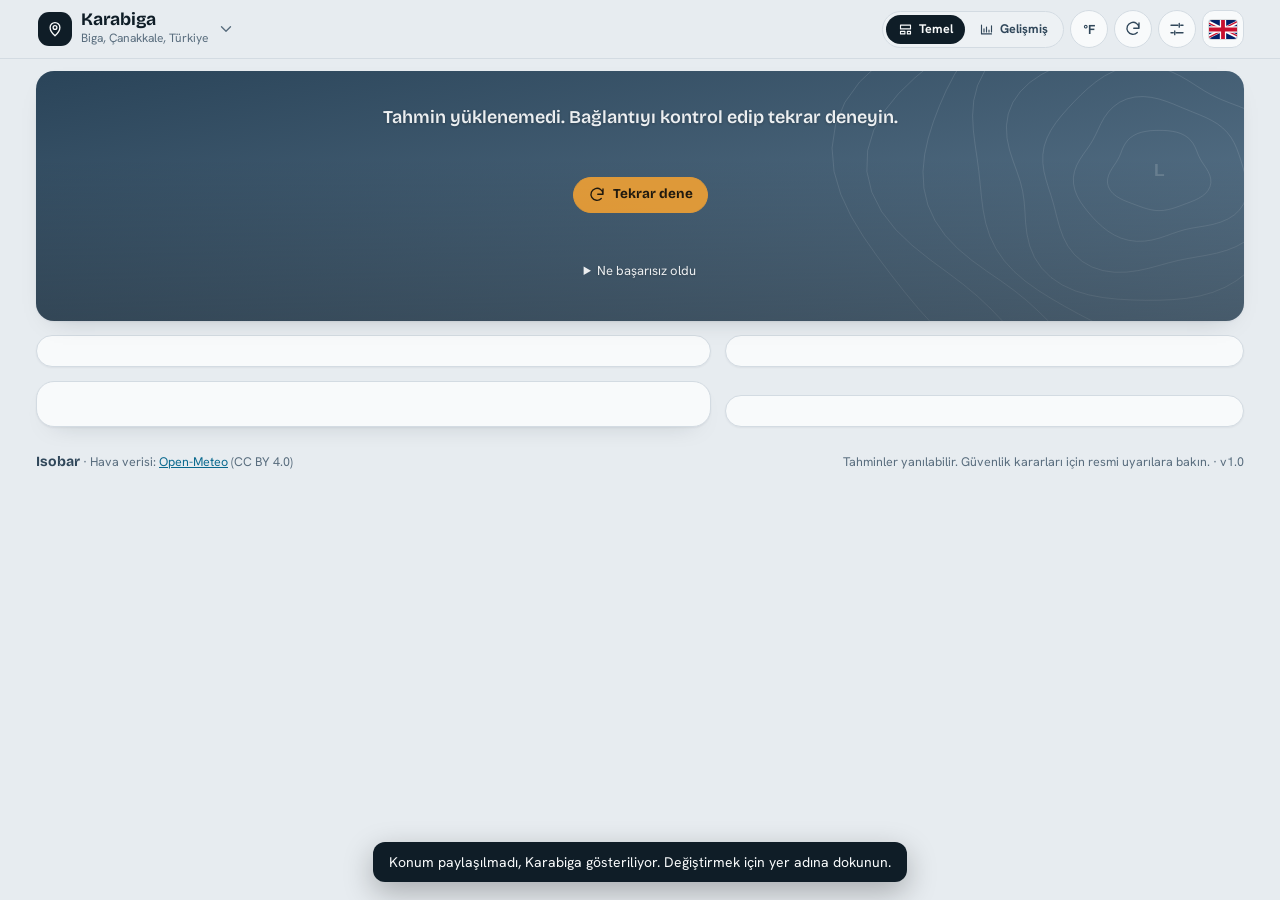
==== index.html @ d66e0f2c "Add a 3-hourly forecast strip under the map's time bar One column per map time step for the chosen p" ====
<!doctype html>
<html lang="tr">
<head>
<meta charset="utf-8">
<meta name="viewport" content="width=device-width, initial-scale=1, viewport-fit=cover">
<title>Isobar Weather</title>
<meta name="description" content="15-day forecasts with hourly and 3-hourly detail, an advanced map, model comparison and ensemble spread. Free data sources with automatic fallbacks.">
<meta name="theme-color" content="#e7ecf0" media="(prefers-color-scheme: light)">
<meta name="theme-color" content="#090f15" media="(prefers-color-scheme: dark)">
<meta name="color-scheme" content="light dark">
<meta name="mobile-web-app-capable" content="yes">
<meta name="apple-mobile-web-app-capable" content="yes">
<meta name="apple-mobile-web-app-status-bar-style" content="default">
<meta name="apple-mobile-web-app-title" content="Isobar">
<meta name="format-detection" content="telephone=no">
<link rel="icon" id="favicon" href="data:image/svg+xml,%3Csvg xmlns='http://www.w3.org/2000/svg' viewBox='0 0 64 64'%3E%3Crect width='64' height='64' rx='14' fill='%230f1d27'/%3E%3Cg fill='none' stroke='%23f0a033' stroke-width='3.2' stroke-linecap='round'%3E%3Cpath d='M14 40c4-12 14-18 24-16s14 10 12 18'/%3E%3Cpath d='M22 42c3-7 9-10 15-9s8 6 7 11'/%3E%3C/g%3E%3Ccircle cx='38' cy='40' r='3.4' fill='%23ffffff'/%3E%3C/svg%3E">
<link rel="apple-touch-icon" id="touchIcon">
<link rel="preconnect" href="https://api.open-meteo.com" crossorigin>
<link rel="preconnect" href="https://fonts.googleapis.com">
<link rel="preconnect" href="https://fonts.gstatic.com" crossorigin>
<link rel="stylesheet" href="https://fonts.googleapis.com/css2?family=Bricolage+Grotesque:opsz,wght@12..96,300..800&family=Hanken+Grotesk:wght@400..700&display=swap">
<style>
/* Isobar — layout: sticky instrument bar; condition-driven sky hero; instrument cards in a responsive grid (1 col phone, 2 cols from 980px). */
:root{
  --font-display:"Bricolage Grotesque","Avenir Next","Segoe UI Variable Display","Segoe UI",system-ui,sans-serif;
  --font-body:"Hanken Grotesk","Segoe UI",system-ui,-apple-system,"Helvetica Neue",Roboto,Arial,sans-serif;
  --font-mono:ui-monospace,"SF Mono","Cascadia Mono","Roboto Mono",Menlo,Consolas,monospace;

  --bg:#e7ecf0; --bar:rgba(231,236,240,.88); --surface:#f8fafb; --surface-2:#edf1f4; --surface-3:#e1e8ed;
  --line:#d3dbe2; --line-2:#bccad4;
  --text:#0f1d27; --text-2:#30475a; --muted:#596d7e;
  --accent:#9c5800; --accent-fill:#f0a033; --accent-ink:#1d1305; --accent-soft:rgba(240,160,51,.17);
  --link:#0b6a8f;
  --ok:#2b8a4b; --warn:#a8670c; --bad:#c23b2b; --severe:#8b2a74; --info:#0b6a8f;
  --night:rgba(40,60,95,.075); --grid:rgba(15,29,39,.075); --grid-2:rgba(15,29,39,.2);
  --c-temp:#e0552d; --c-feels:#b0701c; --c-dew:#1c8a6c; --c-rain:#2b7fd0; --c-snow:#7e9fd1; --c-pop:#5864cf;
  --c-wind:#0f8579; --c-gust:#b4458b; --c-press:#6a4fb3; --c-cloud:#7a8a9a; --c-rh:#2a8fa0; --c-uv:#8f4fb5;
  --c-sun:#d79a00; --c-cape:#c2582d; --c-li:#4a5bb8;
  --m1:#d64f2a; --m2:#2b7fd0; --m3:#2b8a4b; --m4:#8f4fb5; --m5:#b07d10; --m6:#0f8579; --m7:#c2416a; --m8:#596d7e;
  --shadow:0 1px 2px rgba(15,29,39,.05),0 10px 26px -18px rgba(15,29,39,.35);
  --radius:18px; --radius-s:12px;
  color-scheme:light;
}
@media (prefers-color-scheme:dark){
  :root:not([data-theme="light"]){
    --bg:#090f15; --bar:rgba(9,15,21,.84); --surface:#0f1820; --surface-2:#142029; --surface-3:#1b2933;
    --line:#1e2c38; --line-2:#2b3d4c;
    --text:#e3ebf1; --text-2:#b4c3cf; --muted:#8597a8;
    --accent:#f4b04e; --accent-fill:#f4b04e; --accent-ink:#1d1305; --accent-soft:rgba(244,176,78,.15);
    --link:#6fcbea;
    --ok:#4fc27e; --warn:#e5a744; --bad:#f2735e; --severe:#d679cf; --info:#6fcbea;
    --night:rgba(140,170,215,.07); --grid:rgba(227,235,241,.075); --grid-2:rgba(227,235,241,.19);
    --c-temp:#ff7b4f; --c-feels:#ffb562; --c-dew:#4fd1a3; --c-rain:#5aa9ff; --c-snow:#b4cff6; --c-pop:#a4adff;
    --c-wind:#3ccfbe; --c-gust:#f08bc8; --c-press:#b59eff; --c-cloud:#9db0c2; --c-rh:#57c6d6; --c-uv:#cf98f0;
    --c-sun:#ffcb4d; --c-cape:#ff9a6b; --c-li:#9aa8ff;
    --m1:#ff7b4f; --m2:#5aa9ff; --m3:#5fd18b; --m4:#cf98f0; --m5:#f0c14a; --m6:#3ccfbe; --m7:#ff86ad; --m8:#9db0c2;
    --shadow:0 12px 30px -20px rgba(0,0,0,.7);
    color-scheme:dark;
  }
}
:root[data-theme="dark"]{
  --bg:#090f15; --bar:rgba(9,15,21,.84); --surface:#0f1820; --surface-2:#142029; --surface-3:#1b2933;
  --line:#1e2c38; --line-2:#2b3d4c;
  --text:#e3ebf1; --text-2:#b4c3cf; --muted:#8597a8;
  --accent:#f4b04e; --accent-fill:#f4b04e; --accent-ink:#1d1305; --accent-soft:rgba(244,176,78,.15);
  --link:#6fcbea;
  --ok:#4fc27e; --warn:#e5a744; --bad:#f2735e; --severe:#d679cf; --info:#6fcbea;
  --night:rgba(140,170,215,.07); --grid:rgba(227,235,241,.075); --grid-2:rgba(227,235,241,.19);
  --c-temp:#ff7b4f; --c-feels:#ffb562; --c-dew:#4fd1a3; --c-rain:#5aa9ff; --c-snow:#b4cff6; --c-pop:#a4adff;
  --c-wind:#3ccfbe; --c-gust:#f08bc8; --c-press:#b59eff; --c-cloud:#9db0c2; --c-rh:#57c6d6; --c-uv:#cf98f0;
  --c-sun:#ffcb4d; --c-cape:#ff9a6b; --c-li:#9aa8ff;
  --m1:#ff7b4f; --m2:#5aa9ff; --m3:#5fd18b; --m4:#cf98f0; --m5:#f0c14a; --m6:#3ccfbe; --m7:#ff86ad; --m8:#9db0c2;
  --shadow:0 12px 30px -20px rgba(0,0,0,.7);
  color-scheme:dark;
}

*,*::before,*::after{box-sizing:border-box}
[hidden]{display:none!important}
html{-webkit-text-size-adjust:100%;text-size-adjust:100%;background:var(--bg)}
body{margin:0;background:var(--bg);color:var(--text);font:15px/1.45 var(--font-body);-webkit-font-smoothing:antialiased;padding-bottom:env(safe-area-inset-bottom,0px);overflow-x:hidden}
button,input,select,textarea{font:inherit;color:inherit}
button{cursor:pointer}
a{color:var(--link)}
:focus-visible{outline:2px solid var(--accent-fill);outline-offset:2px;border-radius:6px}
.wrap{max-width:1240px;margin:0 auto;padding-left:max(16px,env(safe-area-inset-left,0px));padding-right:max(16px,env(safe-area-inset-right,0px))}
svg.i{width:18px;height:18px;flex:none;fill:none;stroke:currentColor;stroke-width:1.8;stroke-linecap:round;stroke-linejoin:round;vertical-align:middle}
svg.i.fill{fill:currentColor}
.num{font-variant-numeric:tabular-nums}
.note{margin:10px 0 0;font-size:12.5px;color:var(--muted)}
.muted{color:var(--muted)}
.btn{display:inline-flex;align-items:center;gap:7px;border:1px solid var(--line-2);background:var(--surface-2);color:var(--text);border-radius:999px;padding:8px 14px;font-weight:700;font-size:13.5px;line-height:1.1}
.btn:hover{border-color:var(--text-2)}
.btn.primary{background:var(--accent-fill);border-color:var(--accent-fill);color:var(--accent-ink)}
.btn.small{padding:6px 11px;font-size:12.5px}
.btn:disabled{opacity:.5;cursor:default}

/* ---------- top bar ---------- */
.topbar{position:sticky;top:0;z-index:40;background:var(--bar);-webkit-backdrop-filter:saturate(1.4) blur(14px);backdrop-filter:saturate(1.4) blur(14px);border-bottom:1px solid var(--line);padding-top:env(safe-area-inset-top,0px)}
.topbar-in{display:flex;align-items:center;gap:10px;min-height:58px}
.loc-btn{display:flex;align-items:center;gap:9px;min-width:0;flex:1;background:none;border:0;padding:6px 6px 6px 2px;text-align:left;border-radius:12px}
.loc-btn:hover{background:var(--surface-2)}
.loc-pin{width:34px;height:34px;flex:none;display:grid;place-items:center;border-radius:11px;background:var(--text);color:var(--surface)}
.loc-pin svg{width:18px;height:18px}
.loc-text{display:flex;flex-direction:column;min-width:0}
.loc-name{font:700 17.5px/1.15 var(--font-display);letter-spacing:-.01em;white-space:nowrap;overflow:hidden;text-overflow:ellipsis}
.loc-sub{font-size:12px;color:var(--muted);white-space:nowrap;overflow:hidden;text-overflow:ellipsis}
.loc-chev{color:var(--muted);flex:none;display:grid}
.top-actions{display:flex;align-items:center;gap:6px;flex:none}
.icon-btn{width:38px;height:38px;display:inline-grid;place-items:center;border-radius:50%;border:1px solid var(--line);background:var(--surface);color:var(--text-2);padding:0}
.icon-btn:hover{color:var(--text);border-color:var(--line-2)}
.icon-btn.txt{font:700 13px var(--font-body);width:auto;min-width:38px;padding:0 10px;border-radius:19px}
.icon-btn.spin svg{animation:spin 1s linear infinite}
.flag-btn{width:42px;height:38px;display:inline-grid;place-items:center;border-radius:12px;border:1px solid var(--line);background:var(--surface);padding:0}
.flag-btn:hover{border-color:var(--line-2)}
.flag-btn svg.flag{width:28px;height:19px;border-radius:3px;box-shadow:0 0 0 1px rgba(0,0,0,.12);display:block}
@keyframes spin{to{transform:rotate(360deg)}}
.progress{position:absolute;left:0;right:0;bottom:-1px;height:2px;overflow:hidden}
.progress::after{content:"";position:absolute;top:0;bottom:0;width:32%;background:var(--accent-fill);animation:prog 1.1s ease-in-out infinite}
@keyframes prog{from{left:-32%}to{left:100%}}

.seg{display:inline-flex;background:var(--surface-2);border:1px solid var(--line);border-radius:999px;padding:3px;gap:2px;flex:none}
.seg button{border:0;background:transparent;color:var(--text-2);font:700 12.5px/1 var(--font-body);padding:7px 12px;border-radius:999px;white-space:nowrap}
.seg button:hover{color:var(--text)}
.seg button[aria-pressed="true"]{background:var(--text);color:var(--surface)}
.seg.wide{display:flex}
.seg.wide button{flex:1;padding:9px 12px;font-size:13.5px}
.mode-seg button{display:inline-flex;align-items:center;justify-content:center;gap:6px}
.mode-seg button svg.i{width:15px;height:15px}
.mob-only{margin-top:12px}
.top-only{display:none}
@media (min-width:760px){.mob-only{display:none!important}.top-only{display:inline-flex}}
@media (max-width:370px){#unitBtn{display:none}}

/* ---------- banner / toast ---------- */
.banner{margin-top:12px;display:flex;gap:12px;align-items:center;justify-content:space-between;padding:10px 12px 10px 14px;border-radius:12px;background:var(--accent-soft);border:1px solid var(--accent-fill);font-size:13.5px}
.banner.err{background:rgba(194,59,43,.1);border-color:var(--bad)}
.banner .btn{flex:none}
.toast{position:fixed;z-index:90;left:50%;bottom:calc(18px + env(safe-area-inset-bottom,0px));transform:translateX(-50%);background:var(--text);color:var(--surface);padding:10px 16px;border-radius:12px;font-size:14px;box-shadow:0 10px 30px rgba(0,0,0,.28);max-width:calc(100vw - 32px)}

/* ---------- hero ---------- */
.hero{position:relative;isolation:isolate;overflow:hidden;border-radius:var(--radius);color:#fff;margin-top:12px;padding:16px 18px 14px;min-height:250px;background:linear-gradient(168deg,var(--sky1) 0%,var(--sky2) 100%);box-shadow:var(--shadow);transition:min-height .25s}
.hero::after{content:"";position:absolute;inset:0;z-index:-1;background:linear-gradient(180deg,rgba(0,0,0,0) 35%,rgba(0,0,0,.26) 100%);pointer-events:none}
.hero{--sky1:#2a4459;--sky2:#5f7a90}
.hero[data-sky="clear-day"]{--sky1:#1554a8;--sky2:#5298d9}
.hero[data-sky="partly-day"]{--sky1:#245a98;--sky2:#7ea6c9}
.hero[data-sky="cloudy-day"]{--sky1:#3f5772;--sky2:#8599ad}
.hero[data-sky="clear-night"]{--sky1:#050a1d;--sky2:#24356a}
.hero[data-sky="cloudy-night"]{--sky1:#0f1724;--sky2:#34445b}
.hero[data-sky="rain"]{--sky1:#1b2c3e;--sky2:#4b6782}
.hero[data-sky="snow"]{--sky1:#47607e;--sky2:#93a8bf}
.hero[data-sky="storm"]{--sky1:#13152a;--sky2:#433d5d}
.hero[data-sky="fog"]{--sky1:#4a5866;--sky2:#87939e}
.hero-iso-wrap{position:absolute;left:28%;top:-75%;width:130%;height:230%;z-index:-3;pointer-events:none}
.hero-iso{width:100%;height:100%;animation:isoTurn 160s linear infinite;transform-origin:50% 50%}
@keyframes isoTurn{to{transform:rotate(360deg)}}
.hero-fx{position:absolute;inset:0;width:100%;height:100%;z-index:-2;pointer-events:none}
.hero-inner{position:relative;text-shadow:0 1px 3px rgba(0,0,0,.28)}
.hero-top{display:flex;justify-content:space-between;align-items:baseline;gap:10px;font-size:12.5px;opacity:.95;flex-wrap:wrap}
.hero-src{opacity:.85}
.hero-main{display:flex;align-items:center;justify-content:space-between;gap:6px;margin-top:4px}
.hero-l{min-width:0}
.hero-temp{font:300 clamp(80px,25vw,136px)/.92 var(--font-display);letter-spacing:-.055em;font-variation-settings:"opsz" 96;margin-left:-.04em}
.hero-temp .u{font-size:.42em;vertical-align:top;letter-spacing:0;margin-left:.06em;opacity:.9;line-height:1.3}
.hero-icon{flex:none;margin-right:-6px}
.hero-icon svg{width:clamp(104px,32vw,152px);height:auto;filter:drop-shadow(0 8px 16px rgba(0,0,0,.2))}
.hero-cond{font:600 21px/1.2 var(--font-display);margin-top:2px;letter-spacing:-.01em}
.hero-meta{font-size:14.5px;margin-top:3px}
.hero-sum{margin:12px 0 0;font-size:15px;line-height:1.42;max-width:60ch;background:rgba(5,12,20,.24);border:1px solid rgba(255,255,255,.12);border-radius:12px;padding:9px 12px;text-shadow:none}
.hero-foot{display:flex;align-items:center;justify-content:space-between;gap:8px;margin-top:12px}
.hero-coords{font-size:12px;opacity:.85}
.hero-btns{display:flex;gap:8px}
.hero-btn{width:36px;height:36px;border-radius:50%;border:1px solid rgba(255,255,255,.35);background:rgba(255,255,255,.12);color:#fff;display:inline-grid;place-items:center;padding:0}
.hero-btn:hover{background:rgba(255,255,255,.22)}
.hero-btn.on{background:rgba(255,214,120,.25);border-color:rgba(255,214,120,.7);color:#ffd677}
.hero-loading{display:grid;place-items:center;min-height:210px;font:600 18px var(--font-display);opacity:.9}
.hero.compact{min-height:0;padding:12px 16px}
.hero.compact .hero-temp{font-size:clamp(56px,16vw,84px)}
.hero.compact .hero-icon svg{width:clamp(72px,20vw,96px)}
.hero.compact .hero-foot{margin-top:6px}

/* ---------- layout ---------- */
.basic-grid{display:grid;gap:14px;margin-top:14px;grid-template-columns:minmax(0,1fr)}
.col{display:flex;flex-direction:column;gap:14px;min-width:0}
/* equal column bottoms: the last card of each column takes the leftover height */
#daily{flex:1 1 auto;display:flex;flex-direction:column}
#activities{flex:1 1 auto;display:flex;flex-direction:column}
@media (min-width:980px){.basic-grid{grid-template-columns:minmax(0,1.3fr) minmax(0,1fr)}}
.card{background:var(--surface);border:1px solid var(--line);border-radius:var(--radius);padding:14px 16px 16px;min-width:0;box-shadow:var(--shadow)}
.card-h{display:flex;align-items:center;justify-content:space-between;gap:8px 10px;margin-bottom:12px;flex-wrap:wrap}
.card-t{margin:0;font:700 12px/1.2 var(--font-body);letter-spacing:.09em;text-transform:uppercase;color:var(--muted);display:flex;align-items:center;gap:7px}
.card-t svg.i{width:16px;height:16px}
.card-sub{margin:-6px 0 12px;font-size:13px;color:var(--text-2)}
.skel{height:120px;border-radius:12px;background:linear-gradient(90deg,var(--surface-2),var(--surface-3),var(--surface-2));background-size:200% 100%;animation:sk 1.4s ease-in-out infinite}
@keyframes sk{from{background-position:100% 0}to{background-position:-100% 0}}
.empty-state{padding:18px 4px;color:var(--muted);font-size:14px;display:flex;flex-direction:column;align-items:flex-start;gap:10px}

/* ---------- alerts & nowcast ---------- */
.alerts{display:flex;gap:8px;overflow-x:auto;scrollbar-width:none;padding:1px}
.alerts::-webkit-scrollbar{display:none}
.al{flex:none;display:flex;align-items:center;gap:9px;border-radius:12px;padding:8px 12px 8px 8px;border:1px solid var(--line);background:var(--surface);text-align:left;max-width:300px;color:var(--text)}
.al .sev{width:4px;align-self:stretch;border-radius:2px;background:var(--info)}
.al.s2 .sev{background:var(--warn)} .al.s3 .sev{background:var(--bad)}
.al svg.i{color:var(--text-2)}
.al b{display:block;font-size:13.5px;line-height:1.2}
.al small{display:block;font-size:12px;color:var(--muted)}
.nc-dry{display:flex;align-items:center;gap:8px;padding:10px 14px;border-radius:12px;background:var(--surface);border:1px solid var(--line);font-size:14px;color:var(--text-2)}
.nc-dry svg.i{color:var(--c-rain)}
.nc-text{margin:0 0 10px;font-weight:700}
.nc-bars{display:grid;grid-template-columns:repeat(var(--n),1fr);gap:3px;align-items:end;height:64px;border-bottom:1px solid var(--line-2)}
.nc-bars i{display:block;border-radius:3px 3px 0 0;background:var(--surface-3)}
.nc-bars i.w{background:var(--c-rain)}
.nc-axis{display:flex;justify-content:space-between;font-size:11.5px;color:var(--muted);margin-top:4px}

/* ---------- hourly strip ---------- */
.hs-scroll{overflow-x:auto;overscroll-behavior-x:contain;margin:0 -16px;padding:0 16px 4px;scrollbar-width:thin}
.hs{position:relative}
.hs-row{display:grid;grid-template-columns:repeat(var(--n),58px)}
.hc{text-align:center;font-size:12.5px;color:var(--text-2);padding:2px 0;position:relative;min-height:18px}
.hc em{position:absolute;left:4px;top:-1px;font-style:normal;font-size:10.5px;font-weight:700;color:var(--accent);letter-spacing:.04em;text-transform:uppercase}
.hs-row:first-child .hc{padding-top:12px}
.hc.ds{box-shadow:inset 1px 0 0 var(--line-2)}
.hc .wx{display:block;margin:2px auto}
.hp b{display:block;color:var(--c-rain);font-size:12px}
.hp b.z{color:var(--muted);opacity:.5}
.hp small{display:block;font-size:10.5px;color:var(--muted)}
.hw{display:flex;align-items:center;justify-content:center;gap:2px;font-size:11.5px;color:var(--muted)}
.warr{fill:none;stroke:currentColor;stroke-width:2.4;stroke-linecap:round;stroke-linejoin:round;flex:none}
.hs-svg{display:block}
.hs-svg .tl{fill:none;stroke:var(--c-temp);stroke-width:2;stroke-linejoin:round;stroke-linecap:round}
.hs-svg circle{fill:var(--surface);stroke:var(--c-temp);stroke-width:2}
.hs-svg text{fill:var(--text);font:700 13px var(--font-body);font-variant-numeric:tabular-nums}
.hs-svg .sep{stroke:var(--line-2);stroke-width:1}
.legend-row{display:flex;gap:14px;flex-wrap:wrap;font-size:11.5px;color:var(--muted);margin-top:6px}

/* ---------- daily ---------- */
.drows{display:flex;flex-direction:column}
.dd{border-top:1px solid var(--line)}
.dd:first-child{border-top:0}
.dd>summary{list-style:none;display:grid;grid-template-columns:74px 34px 40px 34px minmax(28px,1fr) 34px 16px;align-items:center;gap:7px;padding:8px 0;cursor:pointer;border-radius:8px}
.dd>summary::-webkit-details-marker{display:none}
.dd>summary:hover{background:var(--surface-2)}
.d-day b{display:block;font-size:14px;line-height:1.15;white-space:nowrap;overflow:hidden;text-overflow:ellipsis}
.d-day small{font-size:11.5px;color:var(--muted)}
.d-ic .wx{display:block}
.d-pop{color:var(--c-rain);font-size:12px;font-weight:700;text-align:center;white-space:nowrap}
.d-min{color:var(--muted);text-align:right;font-size:14.5px}
.d-max{font-weight:700;font-size:14.5px}
.tbar{position:relative;height:6px;border-radius:3px;background:var(--surface-3)}
.tbar i{position:absolute;top:0;bottom:0;border-radius:3px;min-width:6px}
.tbar b{position:absolute;top:50%;width:10px;height:10px;margin:-5px 0 0 -5px;border-radius:50%;background:var(--surface);border:2.5px solid var(--text)}
.chev{color:var(--muted);transition:transform .2s;width:16px;height:16px}
.dd[open] .chev{transform:rotate(180deg)}
.d-exp{padding:4px 0 14px}
.ds-grid{display:grid;grid-template-columns:repeat(8,minmax(0,1fr));gap:4px}
.ds-c{display:flex;flex-direction:column;align-items:center;gap:1px;padding:6px 0;border-radius:10px;background:var(--surface-2);font-size:11.5px;color:var(--text-2);min-width:0}
.ds-c b{font-size:13px;color:var(--text)}
.ds-c small{color:var(--c-rain);font-weight:700;min-height:14px;font-size:10.5px}
.ds-c em{font-style:normal;display:flex;align-items:center;gap:1px;font-size:10.5px;color:var(--muted)}
.ds-c.past{opacity:.45}
.ds-c.empty{background:transparent}
.facts{display:grid;grid-template-columns:repeat(auto-fill,minmax(150px,1fr));gap:8px 14px;margin:12px 0 0}
.facts div{min-width:0}
.facts dt{font-size:11px;letter-spacing:.07em;text-transform:uppercase;color:var(--muted)}
.facts dd{margin:1px 0 0;font-size:13.5px;font-variant-numeric:tabular-nums}
@media (max-width:420px){
  .dd>summary{grid-template-columns:68px 30px 36px 30px minmax(24px,1fr) 30px 14px;gap:6px}
  .d-day b{font-size:13.5px}
  .ds-grid{grid-template-columns:repeat(4,minmax(0,1fr))}
}
.mx-scroll{overflow-x:auto;margin:0 -16px;padding:0 16px 2px}
table.mx{border-collapse:separate;border-spacing:2px;width:100%}
.mx th{font:700 11.5px var(--font-body);color:var(--muted);padding:2px;text-align:center}
.mx tbody th{position:sticky;left:0;z-index:1;background:var(--surface);text-align:left;padding:2px 4px 2px 0;font-size:13px;color:var(--text);white-space:nowrap}
.mx tbody th small{display:block;font-size:11px;color:var(--muted);font-weight:400}
.mx td{text-align:center;border-radius:8px;padding:4px 0 4px;min-width:36px;font-variant-numeric:tabular-nums;line-height:1.15}
.mx td .wx{display:block;margin:0 auto 1px}
.mx td b{display:block;font-size:13px}
.mx-r{display:block;font-size:10.5px;color:var(--c-rain);font-weight:700;margin-top:1px}
.mx-r.z{color:var(--muted);font-weight:400;opacity:.6}
.mx-w{display:flex;align-items:center;justify-content:center;gap:1px;font-size:10.5px;color:var(--text-2);min-height:13px}
.mx-w .warr{width:10px;height:10px}
.mx td.past{opacity:.4}
@media (max-width:420px){.mx td{min-width:34px}.mx td b{font-size:12px}.mx tbody th{font-size:12px}table.mx{border-spacing:1.5px}.mx-r,.mx-w{font-size:10px}}
.hm-pick{display:flex;align-items:center;flex-wrap:wrap;gap:6px 10px;margin:-2px 0 12px;font-size:12.5px;font-weight:700;color:var(--muted)}
.hm-legend{display:flex;align-items:center;flex-wrap:wrap;gap:6px 10px;margin-top:10px;font-size:12px;color:var(--text-2)}
.hm-t{font-weight:700}
.hm-bar{display:inline-block;width:150px;max-width:45vw;height:8px;border-radius:4px}
.hm-ticks{display:inline-flex;gap:10px;font-variant-numeric:tabular-nums;color:var(--muted)}
.hm-none{color:var(--muted)}

/* ---------- outlook ---------- */
.ol{list-style:none;margin:0;padding:0;display:grid;gap:10px}
.ol li{display:flex;gap:10px;align-items:flex-start;font-size:14px;line-height:1.4}
.ol .oi{width:30px;height:30px;flex:none;display:grid;place-items:center;border-radius:9px;background:var(--surface-2);color:var(--text-2)}
.ol .warm .oi{color:var(--c-temp)} .ol .cool .oi{color:var(--c-rain)} .ol .wet .oi{color:var(--c-rain)} .ol .wind .oi{color:var(--c-wind)} .ol .dry .oi{color:var(--c-sun)}

/* ---------- details ---------- */
.dgrid{display:grid;grid-template-columns:repeat(2,minmax(0,1fr));gap:12px}
@media (min-width:640px) and (max-width:979px){.dgrid{grid-template-columns:repeat(3,minmax(0,1fr))}}
.dc{background:var(--surface);border:1px solid var(--line);border-radius:var(--radius-s);padding:12px 12px 12px;min-width:0;display:flex;flex-direction:column;gap:4px;min-height:156px;text-align:left;color:var(--text)}
button.dc{cursor:pointer}
button.dc:hover{border-color:var(--line-2)}
.dc .h3{margin:0 0 2px;font:700 11px/1.2 var(--font-body);letter-spacing:.08em;text-transform:uppercase;color:var(--muted);display:flex;align-items:center;gap:6px}
.dc .h3 svg.i{width:14px;height:14px}
.dc .big{font:500 28px/1.05 var(--font-display);letter-spacing:-.02em;font-variant-numeric:tabular-nums}
.dc .big small{font:600 14px var(--font-body);letter-spacing:0;margin-left:3px;color:var(--text-2)}
.dc .big.txt{font-size:20px;line-height:1.2;letter-spacing:-.01em}
.dc .sub{font-size:12.5px;color:var(--text-2);line-height:1.35}
.dc .viz{margin-top:auto;padding-top:4px}
.dc .row2{display:flex;align-items:center;justify-content:space-between;gap:6px}
.pill{display:inline-block;font-size:11.5px;font-weight:700;padding:2px 8px;border-radius:999px;color:#fff;line-height:1.5}
.hbar{position:relative;height:6px;border-radius:3px;background:var(--surface-3);overflow:hidden}
.hbar i{position:absolute;left:0;top:0;bottom:0;border-radius:3px}
.gbar{position:relative;height:8px;border-radius:4px}
.gbar b{position:absolute;top:50%;width:12px;height:12px;margin:-6px 0 0 -6px;border-radius:50%;background:var(--surface);border:2.5px solid var(--text)}
.cmp text{font:700 9px var(--font-body);fill:var(--muted);text-anchor:middle}
.cmp .cmp-ticks line{stroke:var(--line-2);stroke-width:1.2}
.cmp .cmp-arr{fill:var(--accent-fill)}
.cmp .cmp-shaft{stroke:var(--accent-fill);stroke-width:2.2;stroke-linecap:round}
.cmp .cmp-tail{fill:var(--surface);stroke:var(--accent-fill);stroke-width:2}
.sunarc .hz{stroke:var(--line-2);stroke-width:1}
.sunarc .arc{fill:none;stroke:var(--line-2);stroke-width:1.6;stroke-dasharray:3 4}
.sunarc .arc-done{fill:none;stroke:var(--c-sun);stroke-width:2.4;stroke-linecap:round}
.sunarc .sun-dot{fill:var(--c-sun);stroke:var(--surface);stroke-width:2}
.gauge .g-bg{fill:none;stroke:var(--surface-3);stroke-width:7;stroke-linecap:round}
.gauge .g-fg{fill:none;stroke-width:7;stroke-linecap:round}
.gauge .g-dot{fill:var(--surface);stroke:var(--text);stroke-width:2.2}
.moon-dark{fill:var(--surface-3)}
.moon-lit{fill:#efe3b4}
.moon-rim{fill:none;stroke:var(--line-2);stroke-width:1}
.clbars{display:grid;gap:4px}
.clbars div{display:grid;grid-template-columns:40px 1fr 34px;align-items:center;gap:6px;font-size:11px;color:var(--muted)}
.clbars span:last-child{text-align:right;font-variant-numeric:tabular-nums}

/* ---------- activities ---------- */
.chips{display:flex;gap:6px;overflow-x:auto;padding:1px 1px 4px;scrollbar-width:none;margin:0 -2px}
.chips::-webkit-scrollbar{display:none}
.chips-wrap{position:relative}
.chips-nav{position:absolute;top:0;bottom:4px;width:44px;display:flex;align-items:center;border:0;padding:0;z-index:2;color:var(--text);cursor:pointer}
.chips-nav.next{right:-2px;justify-content:flex-end;background:linear-gradient(90deg,transparent,var(--surface) 45%)}
.chips-nav.prev{left:-2px;justify-content:flex-start;background:linear-gradient(270deg,transparent,var(--surface) 45%)}
.chips-nav svg.i{width:28px;height:28px;padding:6px;border-radius:50%;background:var(--surface-2);border:1px solid var(--line);box-shadow:0 1px 3px rgba(0,0,0,.12)}
.chips-nav:hover svg.i{background:var(--surface-3);border-color:var(--text-2)}
.chips-nav[hidden]{display:none}
.chip{display:inline-flex;align-items:center;gap:6px;border:1px solid var(--line);background:var(--surface-2);border-radius:999px;padding:6px 11px;font-size:13px;font-weight:700;white-space:nowrap;color:var(--text-2);flex:none}
.chip svg.i{width:15px;height:15px}
.chip[aria-pressed="true"]{background:var(--accent-soft);border-color:var(--accent-fill);color:var(--text)}
.chip:disabled{opacity:.45;cursor:default}
.act-best{margin:12px 0 0;font-size:14px}
.act-best b{font-weight:700}
.ab-row{display:grid;grid-template-columns:repeat(var(--n),minmax(0,1fr));gap:3px;align-items:end;flex:1 1 auto;min-height:130px;max-height:312px;margin-top:12px;container-type:inline-size}
.ab{display:flex;flex-direction:column;align-items:center;justify-content:flex-end;height:100%;gap:3px;font-size:10px;color:var(--muted);min-width:0;background:none;border:0;padding:0}
.ab i{width:100%;max-width:20px;border-radius:5px 5px 2px 2px;min-height:3px;display:block;height:calc((100% - 48px) * var(--s, .04))} /* 48px: score, weekday and date lines */
.ab em{font-style:normal;font-size:10.5px;font-weight:700;color:var(--text-2)}
.ab em,.ab span,.ab small{flex:none}
.ab span{white-space:nowrap;overflow:hidden;max-width:100%}
.ab small{font-size:9.5px;line-height:1.15;white-space:nowrap;font-variant-numeric:tabular-nums;opacity:.85;margin-top:-2px}
/* too narrow for a date under every bar: date every other day, like the trend axis */
@container (max-width:469px){.ab:nth-child(even) small{visibility:hidden}}
.ab.best em,.ab.best span,.ab.best small{color:var(--text)}
.act-note{margin:10px 0 0;font-size:12px;color:var(--muted)}

/* ---------- advanced ---------- */
.adv-grid{display:grid;gap:14px;margin-top:14px;grid-template-columns:minmax(0,1fr)}
@media (min-width:980px){.adv-grid{grid-template-columns:repeat(2,minmax(0,1fr))}.span2{grid-column:1/-1}}
.toolbar{display:flex;flex-wrap:wrap;gap:8px 10px;align-items:center}
.fld{display:inline-flex;align-items:center;gap:8px;font-size:12.5px;color:var(--muted);font-weight:700}
select{-webkit-appearance:none;appearance:none;background:var(--surface-2) url("data:image/svg+xml,%3Csvg xmlns='http://www.w3.org/2000/svg' viewBox='0 0 24 24' fill='none' stroke='%237f92a3' stroke-width='2.4' stroke-linecap='round' stroke-linejoin='round'%3E%3Cpath d='M6 9l6 6 6-6'/%3E%3C/svg%3E") no-repeat right 9px center/13px;border:1px solid var(--line);border-radius:10px;padding:7px 30px 7px 10px;color:var(--text);font-weight:700;font-size:13px;max-width:100%}
.pchips{display:flex;flex-wrap:wrap;gap:6px;margin:10px 0 12px}
.pchips .chip{padding:5px 10px;font-size:12px}
.map-box{position:relative;height:min(62vh,560px);min-height:340px;border-radius:12px;overflow:hidden;border:1px solid var(--line);background:var(--surface-2)}
.map-el{position:absolute;inset:0}
.map-ctrl{display:flex;flex-wrap:wrap;gap:8px;align-items:center;margin-bottom:10px}
.map-wrap{position:relative}
.map-legend{position:absolute;left:10px;bottom:28px;z-index:500;background:var(--surface);border:1px solid var(--line-2);border-radius:12px;padding:8px 11px 7px;font-size:12px;width:250px;max-width:calc(100% - 20px);pointer-events:none;color:var(--text);box-shadow:0 6px 18px -8px rgba(0,0,0,.35)}
.map-legend .lg-t{font:700 13px var(--font-body);color:var(--text)}
.map-legend .lg-cap{font-size:11.5px;color:var(--muted);margin-top:1px;line-height:1.3}
.map-legend .grad{height:11px;border-radius:5px;margin:6px 0 3px;box-shadow:inset 0 0 0 1px rgba(0,0,0,.08)}
.map-legend .ticks{display:flex;justify-content:space-between;color:var(--text-2);font-variant-numeric:tabular-nums;gap:6px;font-weight:700}
.map-legend .lg-span{font-size:11.5px;color:var(--text-2);margin-top:4px}
.map-legend .lg-here{font:700 12.5px var(--font-body);color:var(--text);margin-top:4px;padding-top:4px;border-top:1px solid var(--line)}
.map-grey .base-tiles{filter:grayscale(1) contrast(1.06) brightness(1.04)}
.label-tiles{opacity:.95}
@media (max-width:620px){.map-legend{position:static;width:auto;max-width:none;margin-top:8px;box-shadow:none;background:var(--surface-2);border-color:var(--line)}}
.map-msg{position:absolute;left:50%;top:10px;transform:translateX(-50%);z-index:500;background:var(--bar);border:1px solid var(--line);border-radius:10px;padding:7px 12px;font-size:12.5px;max-width:calc(100% - 24px);text-align:center;color:var(--text)}
.map-upd{position:absolute;right:10px;top:10px;z-index:500}
/* time bar: step and play buttons, the selected time, and a dated slider */
.timebar{display:grid;grid-template-columns:auto minmax(0,1fr);grid-template-areas:"btns label" "slider slider";gap:6px 12px;align-items:center;margin-top:12px}
@media (min-width:760px){.timebar{grid-template-columns:auto minmax(0,1fr) auto;grid-template-areas:"btns slider label"}}
.tbtns{grid-area:btns;display:flex;gap:6px}
.tbtns .icon-btn{width:36px;height:36px}
.tbtns .icon-btn.play{background:var(--text);color:var(--surface);border-color:var(--text)}
.tbtns .icon-btn:disabled{opacity:.4;cursor:default}
/* forecast strip under the map's time bar */
.mstrip{margin-top:14px;padding-top:10px;border-top:1px solid var(--line)}
.mstrip-h{display:flex;align-items:center;flex-wrap:wrap;gap:6px 12px;margin-bottom:8px}
.mstrip-t{display:inline-flex;align-items:center;gap:7px;font:700 13.5px var(--font-body);color:var(--text)}
.mstrip-t svg.i{width:16px;height:16px;color:var(--text-2)}
.mstrip-hint{flex:1 1 220px;font-size:12px;color:var(--muted)}
.mstrip-nav{display:inline-flex;gap:6px;margin-left:auto}
.mstrip-nav .icon-btn{width:32px;height:32px}
.mstrip-scroll{position:relative;overflow-x:auto;overflow-y:hidden;padding-bottom:6px;user-select:none;-webkit-user-select:none;cursor:grab;scrollbar-width:thin;overscroll-behavior-x:contain}
.mstrip-scroll.dragging{cursor:grabbing}
.mst{border-collapse:separate;border-spacing:0;font-variant-numeric:tabular-nums;font-size:12px;line-height:1.1}
.mst td{width:31px;min-width:31px;max-width:31px;padding:0;text-align:center;height:20px;cursor:pointer;white-space:nowrap}
.mst th.lab{position:sticky;left:0;z-index:3;background:var(--surface);min-width:96px;padding:0 10px 0 0;text-align:left;font:400 11.5px var(--font-body);color:var(--text-2);white-space:nowrap}
.mst th.lab small{margin-left:4px;color:var(--muted);font-size:10.5px}
.mst .r-day th{height:24px;text-align:left;font:700 12px var(--font-body);color:var(--text);white-space:nowrap;vertical-align:middle}
.mst .r-day th:not(.lab){border-left:1px solid var(--line-2)}
.mst .r-day th:nth-child(2){border-left:0}
.mst .r-day th span{position:sticky;left:104px;padding:0 6px}
.mst .r-day th.we{color:var(--accent)}
.mst td.d0{border-left:1px solid var(--line-2)}
.mst .r-hour td{height:18px;font-size:11px;color:var(--muted)}
.mst .r-hour td.sel{color:var(--text);font-weight:700}
.mst .r-icon td{height:28px}
.mst .r-icon svg{width:22px;height:22px;display:block;margin:auto}
.mst .r-temp td{font-weight:700;font-size:12.5px;color:var(--text)}
.mst .r-feel td{font-size:11.5px;color:var(--text-2)}
.mst .r-rain td{font-size:11px;font-weight:700;color:var(--text)}
.mst .r-wind td{height:21px;font-weight:700;font-size:11.5px}
.mst .r-gust td{height:19px;font-size:11px}
.mst .r-dir td{height:20px;color:var(--text-2)}
.mst .r-dir svg{display:block;margin:auto;fill:none;stroke:currentColor;stroke-width:2.4;stroke-linecap:round;stroke-linejoin:round}
.mst td.past{opacity:.42}
.mstrip-sel{position:absolute;z-index:2;pointer-events:none;border:2px solid var(--text);border-radius:6px;transition:left .14s ease}
.mstrip-now{position:absolute;z-index:2;top:24px;bottom:6px;width:0;border-left:2px dashed var(--bad);pointer-events:none}
@media (max-width:520px){.mst th.lab{min-width:78px;padding-right:6px;font-size:11px}.mst .r-day th span{left:84px}.mst td{width:29px;min-width:29px;max-width:29px}.mstrip-hint{display:none}}
.tlabel{grid-area:label;font:700 13.5px var(--font-body);font-variant-numeric:tabular-nums;white-space:nowrap;overflow:hidden;text-overflow:ellipsis}
.tslider{grid-area:slider;position:relative;padding-bottom:24px;min-width:0}
.tslider input[type=range]{-webkit-appearance:none;appearance:none;display:block;width:100%;height:28px;margin:0;background:transparent;cursor:pointer}
.tslider input[type=range]:disabled{cursor:default;opacity:.5}
.tslider input[type=range]::-webkit-slider-runnable-track{height:8px;border-radius:4px;background:var(--surface-3);box-shadow:inset 0 0 0 1px var(--line)}
.tslider input[type=range]::-webkit-slider-thumb{-webkit-appearance:none;appearance:none;box-sizing:border-box;width:18px;height:22px;margin-top:-7px;border-radius:7px;background:var(--accent-fill);border:2px solid var(--surface);box-shadow:0 0 0 1px var(--line-2),0 2px 6px rgba(0,0,0,.25)}
.tslider input[type=range]::-moz-range-track{height:8px;border-radius:4px;background:var(--surface-3)}
.tslider input[type=range]::-moz-range-thumb{box-sizing:border-box;width:18px;height:22px;border-radius:7px;background:var(--accent-fill);border:2px solid var(--surface)}
.tslider input[type=range]:focus-visible{outline:none}
.tslider input[type=range]:focus-visible::-webkit-slider-thumb{box-shadow:0 0 0 3px var(--accent-soft),0 0 0 1px var(--accent-fill)}
.tticks{position:absolute;left:0;right:0;top:0;bottom:0;pointer-events:none}
.tk-sep{position:absolute;top:6px;width:1.5px;height:16px;margin-left:-.75px;background:var(--line-2);border-radius:1px}
.tk-now{position:absolute;top:4px;width:3px;height:20px;margin-left:-1.5px;border-radius:2px;background:var(--text);opacity:.75}
.tk-day{position:absolute;top:29px;transform:translateX(-50%);pointer-events:auto;font:700 11px var(--font-body);color:var(--text-2);background:none;border:0;padding:1px 4px;border-radius:6px;white-space:nowrap;line-height:1.3}
.tk-day:hover{background:var(--surface-2);color:var(--text)}
.tk-day.we{color:var(--accent)}
.tk-day.cur{background:var(--text);color:var(--surface)}
.field-canvas,.particle-canvas{position:absolute;left:0;top:0;pointer-events:none}
.loc-marker{width:18px;height:18px;border-radius:50%;background:var(--accent-fill);border:3px solid #fff;box-shadow:0 0 0 2px rgba(0,0,0,.28),0 0 0 9px rgba(240,160,51,.28)}
.pop-tbl{border-collapse:collapse;font-size:12.5px;font-variant-numeric:tabular-nums;margin:4px 0 8px}
.pop-tbl td{padding:2px 8px 2px 0}
.pop-tbl td:last-child{text-align:right;font-weight:700}
.tc{position:relative}
.tc-scroll{overflow-x:auto;overflow-y:hidden;overscroll-behavior-x:contain;scrollbar-width:thin;touch-action:pan-x pan-y}
.tc-inner{position:relative}
.tc-main,.tc-over{display:block}
.tc-over{position:absolute;left:0;top:0;pointer-events:none}
.tc-axis{position:absolute;left:0;top:0;pointer-events:none}
.tc-tip{position:absolute;z-index:5;pointer-events:none;background:var(--surface);color:var(--text);border:1px solid var(--line-2);border-radius:10px;padding:8px 10px;font-size:12px;box-shadow:0 10px 28px -10px rgba(0,0,0,.4);min-width:160px}
.tc-tip h4{margin:0 0 5px;font:700 12px var(--font-body)}
.tc-tip .r{display:flex;align-items:center;gap:6px;white-space:nowrap;line-height:1.55}
.tc-tip .r i{width:8px;height:8px;border-radius:2px;display:inline-block;flex:none}
.tc-tip .r span{flex:1;color:var(--text-2)}
.tc-tip .r b{font-variant-numeric:tabular-nums}
.lgd{display:flex;flex-wrap:wrap;gap:6px 12px;font-size:12px;color:var(--text-2);margin:8px 0 0}
.lgd span{display:inline-flex;align-items:center;gap:5px}
.lgd i{width:12px;height:3px;border-radius:2px;display:inline-block}
.tblwrap{overflow:auto;border:1px solid var(--line);border-radius:12px}
table.dt{border-collapse:separate;border-spacing:0;font:12.5px/1.25 var(--font-mono);font-variant-numeric:tabular-nums;white-space:nowrap;width:100%}
.dt th,.dt td{padding:6px 9px;border-bottom:1px solid var(--line);text-align:right}
.dt thead th{position:sticky;top:0;z-index:2;background:var(--surface-2);color:var(--text-2);font:700 11px/1.25 var(--font-body);vertical-align:bottom;white-space:normal;min-width:64px}
.dt th:first-child,.dt td:first-child{position:sticky;left:0;z-index:1;background:var(--surface);text-align:left}
.dt thead th:first-child{z-index:3;background:var(--surface-2)}
.dt td.wxc{text-align:left;font-family:var(--font-body)}
.dt td.wxc .wx{margin-right:4px}
.dt tr.dsep td{background:var(--surface-3);color:var(--text);font:700 12px var(--font-body);text-align:left}
.dt-big{max-height:min(70vh,640px)}
.mtbl td,.mtbl th{min-width:44px;text-align:center}
.mtbl th:first-child,.mtbl td:first-child{text-align:left}
.kv{display:grid;grid-template-columns:repeat(auto-fill,minmax(140px,1fr));gap:10px 14px;margin:0}
.kv div{min-width:0}
.kv dt{font-size:11px;letter-spacing:.07em;text-transform:uppercase;color:var(--muted)}
.kv dd{margin:2px 0 0;font:600 15px/1.3 var(--font-display);font-variant-numeric:tabular-nums}
.dbar{position:relative;height:26px;border-radius:7px;overflow:hidden;margin-top:12px;display:flex}
.dbar span{height:100%}
.dbar b{position:absolute;top:-3px;bottom:-3px;width:2px;background:var(--accent-fill);box-shadow:0 0 0 1px var(--surface)}
.dbar-ax{display:flex;justify-content:space-between;font-size:11px;color:var(--muted);margin-top:3px;font-variant-numeric:tabular-nums}
.src-list{list-style:none;margin:0;padding:0;display:grid;gap:6px;font-size:13px}
.src-list li{display:flex;justify-content:space-between;gap:10px;border-bottom:1px dashed var(--line);padding-bottom:6px}
.src-list .ok{color:var(--ok);font-weight:700}
.src-list .bad{color:var(--bad);font-weight:700}
.src-list small{color:var(--muted)}
.prob-row{display:grid;grid-template-columns:repeat(var(--n),minmax(0,1fr));gap:3px;align-items:end;height:84px;margin-top:6px}
.prob-row div{display:flex;flex-direction:column;align-items:center;justify-content:flex-end;height:100%;gap:2px;font-size:10px;color:var(--muted)}
.prob-row i{width:100%;max-width:18px;border-radius:4px 4px 1px 1px;background:var(--c-rain);display:block;min-height:2px}
.prob-row em{font-style:normal;font-weight:700;color:var(--text-2)}
.pol{display:grid;grid-template-columns:repeat(auto-fill,minmax(112px,1fr));gap:8px;margin-top:10px}
.pol div{background:var(--surface-2);border-radius:10px;padding:8px 10px}
.pol span{display:block;font-size:11px;color:var(--muted);text-transform:uppercase;letter-spacing:.06em}
.pol b{font:600 16px var(--font-display);font-variant-numeric:tabular-nums}
.pol small{color:var(--muted);font-size:11px}

/* ---------- sheets ---------- */
.backdrop{position:fixed;inset:0;background:rgba(4,9,14,.48);z-index:60}
.sheet{position:fixed;z-index:61;left:0;right:0;bottom:0;max-height:90vh;display:flex;flex-direction:column;background:var(--surface);color:var(--text);border-radius:20px 20px 0 0;box-shadow:0 -12px 40px rgba(0,0,0,.28);padding-bottom:env(safe-area-inset-bottom,0px);animation:sheetUp .22s ease-out}
@keyframes sheetUp{from{transform:translateY(24px);opacity:.4}to{transform:none;opacity:1}}
@media (min-width:720px){.sheet{left:50%;right:auto;bottom:auto;top:8vh;transform:translateX(-50%);width:min(580px,calc(100vw - 32px));max-height:84vh;border-radius:20px;animation:none}}
.sheet-h{display:flex;align-items:center;justify-content:space-between;gap:10px;padding:14px max(16px,env(safe-area-inset-right,0px)) 12px max(16px,env(safe-area-inset-left,0px));border-bottom:1px solid var(--line)}
.sheet-h h2{margin:0;font:700 19px var(--font-display);letter-spacing:-.01em}
.sheet-b{overflow:auto;padding:14px max(16px,env(safe-area-inset-right,0px)) 20px max(16px,env(safe-area-inset-left,0px));overscroll-behavior:contain}
.search{display:flex;align-items:center;gap:8px;border:1px solid var(--line-2);background:var(--surface-2);border-radius:12px;padding:0 12px}
.search input{flex:1;min-width:0;border:0;background:transparent;padding:12px 0;font-size:16px;outline:none}
.search:focus-within{border-color:var(--accent-fill);box-shadow:0 0 0 3px var(--accent-soft)}
.rlist{list-style:none;margin:8px 0 0;padding:0;display:flex;flex-direction:column}
.rlist li{display:flex;align-items:center;gap:4px}
.rbtn{flex:1;min-width:0;display:flex;align-items:center;gap:10px;background:none;border:0;padding:10px 8px;border-radius:10px;text-align:left}
.rbtn:hover,.rbtn.act{background:var(--surface-2)}
.rbtn svg.i{color:var(--muted)}
.rbtn b{display:block;font-size:15px;white-space:nowrap;overflow:hidden;text-overflow:ellipsis}
.rbtn small{display:block;font-size:12.5px;color:var(--muted);white-space:nowrap;overflow:hidden;text-overflow:ellipsis}
.rbtn span{min-width:0}
.rlist .icon-btn{width:34px;height:34px;flex:none}
.sec-t{margin:18px 0 4px;font:700 11.5px var(--font-body);letter-spacing:.09em;text-transform:uppercase;color:var(--muted)}
.set-grid{display:grid;grid-template-columns:repeat(2,minmax(0,1fr));gap:10px 12px;margin-top:10px}
.set-grid label{display:flex;flex-direction:column;gap:5px;font-size:12.5px;color:var(--text-2);font-weight:700;min-width:0}
.set-grid select{width:100%}
.set-row{display:flex;align-items:center;justify-content:space-between;gap:12px;padding:10px 0;border-bottom:1px solid var(--line);font-size:14px}
.set-row:last-child{border-bottom:0}
.switch{position:relative;width:46px;height:28px;flex:none}
.switch input{position:absolute;inset:0;opacity:0;margin:0;cursor:pointer}
.switch span{position:absolute;inset:0;border-radius:14px;background:var(--surface-3);border:1px solid var(--line-2);transition:background .15s;pointer-events:none}
.switch span::after{content:"";position:absolute;left:3px;top:3px;width:20px;height:20px;border-radius:50%;background:var(--surface);box-shadow:0 1px 3px rgba(0,0,0,.3);transition:transform .15s}
.switch input:checked+span{background:var(--accent-fill);border-color:var(--accent-fill)}
.switch input:checked+span::after{transform:translateX(18px)}
.switch input:focus-visible+span{outline:2px solid var(--accent-fill);outline-offset:2px}
.about{font-size:13.5px;color:var(--text-2);line-height:1.5}
.about p{margin:8px 0}
.al-list{display:grid;gap:12px}
.al-item{border-left:4px solid var(--info);padding:2px 0 2px 12px}
.al-item.s2{border-color:var(--warn)} .al-item.s3{border-color:var(--bad)}
.al-item h3{margin:0;font:700 15px var(--font-display)}
.al-item p{margin:3px 0 0;font-size:13.5px;color:var(--text-2)}

/* ---------- footer ---------- */
.foot{margin:26px 0 24px;color:var(--muted);font-size:12.5px;display:flex;flex-wrap:wrap;gap:6px 16px;justify-content:space-between;align-items:baseline}
.foot b{font:700 14px var(--font-display);color:var(--text-2)}

/* ---------- weather icons ---------- */
.wx{display:inline-block;vertical-align:middle;overflow:visible;flex:none}
.wx .ib-sun{fill:url(#ib-sun)}
.wx .ib-rays{fill:none;stroke:#f5ae32;stroke-width:2.6;stroke-linecap:round;transform-box:fill-box;transform-origin:center}
.wx .ib-moon{fill:url(#ib-moon);stroke:rgba(120,105,60,.4);stroke-width:1;vector-effect:non-scaling-stroke}
.wx .ib-cl{fill:url(#ib-cloud);stroke:rgba(62,82,106,.45);stroke-width:1.3;vector-effect:non-scaling-stroke;stroke-linejoin:round}
.wx .ib-cd{fill:url(#ib-cloud-d);stroke:rgba(36,50,66,.5)}
.wx .ib-drop{fill:none;stroke:#3a8edb;stroke-width:2.6;stroke-linecap:round}
.wx .ib-ice{stroke:#5fb8e0}
.wx .ib-dz{fill:#3a8edb}
.wx .ib-flake{fill:none;stroke:#5c95d1;stroke-width:1.9;stroke-linecap:round;transform-box:fill-box;transform-origin:center}
.wx .ib-bolt{fill:#ffc93a;stroke:#d99300;stroke-width:1;stroke-linejoin:round}
.wx .ib-hail{fill:#f4f8fb;stroke:#5c95d1;stroke-width:1.2}
.wx .ib-fog{fill:none;stroke:#8c9cab;stroke-width:3.2;stroke-linecap:round}
.wx .ib-star{fill:#f3df95}
.ib-anim .ib-rays{animation:ibSpin 30s linear infinite}
.ib-anim .ib-fl{animation:ibFloat 6s ease-in-out infinite}
.ib-anim .ib-drop{animation:ibDrop 1.15s linear infinite}
.ib-anim .ib-dz{animation:ibDz 1.4s ease-in infinite}
.ib-anim .ib-flake{animation:ibFlake 2.6s linear infinite}
.ib-anim .ib-bolt{animation:ibFlash 3.2s ease-in-out infinite}
.ib-anim .ib-fog{animation:ibFog 5s ease-in-out infinite}
.ib-anim .ib-star{animation:ibTwinkle 2.4s ease-in-out infinite}
@keyframes ibSpin{to{transform:rotate(360deg)}}
@keyframes ibFloat{0%,100%{transform:translateX(0)}50%{transform:translateX(1.6px)}}
@keyframes ibDrop{0%{transform:translate(1px,-5px);opacity:0}15%{opacity:1}100%{transform:translate(-2px,7px);opacity:0}}
@keyframes ibDz{0%{transform:translateY(-3px);opacity:0}25%{opacity:1}100%{transform:translateY(6px);opacity:0}}
@keyframes ibFlake{0%{transform:translateY(-5px) rotate(0);opacity:0}15%{opacity:1}100%{transform:translateY(8px) rotate(120deg);opacity:0}}
@keyframes ibFlash{0%,86%,100%{opacity:1}88%{opacity:.25}90%{opacity:1}92%{opacity:.35}}
@keyframes ibFog{0%,100%{transform:translateX(-2px)}50%{transform:translateX(3px)}}
@keyframes ibTwinkle{0%,100%{opacity:.35}50%{opacity:1}}
@media (prefers-reduced-motion:reduce){.ib-anim *,.hero-iso{animation:none!important}}
.no-anim .ib-anim *,.no-anim .hero-iso{animation:none!important}

/* ---------- Leaflet (inlined, image rules removed) ---------- */
.leaflet-pane,
.leaflet-tile,
.leaflet-marker-icon,
.leaflet-marker-shadow,
.leaflet-tile-container,
.leaflet-pane > svg,
.leaflet-pane > canvas,
.leaflet-zoom-box,
.leaflet-image-layer,
.leaflet-layer {
	position: absolute;
	left: 0;
	top: 0;
	}
.leaflet-container {
	overflow: hidden;
	}
.leaflet-tile,
.leaflet-marker-icon,
.leaflet-marker-shadow {
	-webkit-user-select: none;
	   -moz-user-select: none;
	        user-select: none;
	  -webkit-user-drag: none;
	}
.leaflet-tile::selection {
	background: transparent;
}
.leaflet-safari .leaflet-tile {
	image-rendering: -webkit-optimize-contrast;
	}
.leaflet-safari .leaflet-tile-container {
	width: 1600px;
	height: 1600px;
	-webkit-transform-origin: 0 0;
	}
.leaflet-marker-icon,
.leaflet-marker-shadow {
	display: block;
	}
.leaflet-container .leaflet-overlay-pane svg {
	max-width: none !important;
	max-height: none !important;
	}
.leaflet-container .leaflet-marker-pane img,
.leaflet-container .leaflet-shadow-pane img,
.leaflet-container .leaflet-tile-pane img,
.leaflet-container img.leaflet-image-layer,
.leaflet-container .leaflet-tile {
	max-width: none !important;
	max-height: none !important;
	width: auto;
	padding: 0;
	}
.leaflet-container img.leaflet-tile {
	mix-blend-mode: plus-lighter;
}
.leaflet-container.leaflet-touch-zoom {
	-ms-touch-action: pan-x pan-y;
	touch-action: pan-x pan-y;
	}
.leaflet-container.leaflet-touch-drag {
	-ms-touch-action: pinch-zoom;
	touch-action: none;
	touch-action: pinch-zoom;
}
.leaflet-container.leaflet-touch-drag.leaflet-touch-zoom {
	-ms-touch-action: none;
	touch-action: none;
}
.leaflet-container {
	-webkit-tap-highlight-color: transparent;
}
.leaflet-container a {
	-webkit-tap-highlight-color: rgba(51, 181, 229, 0.4);
}
.leaflet-tile {
	filter: inherit;
	visibility: hidden;
	}
.leaflet-tile-loaded {
	visibility: inherit;
	}
.leaflet-zoom-box {
	width: 0;
	height: 0;
	-moz-box-sizing: border-box;
	     box-sizing: border-box;
	z-index: 800;
	}
.leaflet-overlay-pane svg {
	-moz-user-select: none;
	}
.leaflet-pane         { z-index: 400; }
.leaflet-tile-pane    { z-index: 200; }
.leaflet-overlay-pane { z-index: 400; }
.leaflet-shadow-pane  { z-index: 500; }
.leaflet-marker-pane  { z-index: 600; }
.leaflet-tooltip-pane   { z-index: 650; }
.leaflet-popup-pane   { z-index: 700; }
.leaflet-map-pane canvas { z-index: 100; }
.leaflet-map-pane svg    { z-index: 200; }
.leaflet-vml-shape {
	width: 1px;
	height: 1px;
	}
.leaflet-control {
	position: relative;
	z-index: 800;
	pointer-events: visiblePainted; 
	pointer-events: auto;
	}
.leaflet-top,
.leaflet-bottom {
	position: absolute;
	z-index: 1000;
	pointer-events: none;
	}
.leaflet-top {
	top: 0;
	}
.leaflet-right {
	right: 0;
	}
.leaflet-bottom {
	bottom: 0;
	}
.leaflet-left {
	left: 0;
	}
.leaflet-control {
	float: left;
	clear: both;
	}
.leaflet-right .leaflet-control {
	float: right;
	}
.leaflet-top .leaflet-control {
	margin-top: 10px;
	}
.leaflet-bottom .leaflet-control {
	margin-bottom: 10px;
	}
.leaflet-left .leaflet-control {
	margin-left: 10px;
	}
.leaflet-right .leaflet-control {
	margin-right: 10px;
	}
.leaflet-fade-anim .leaflet-popup {
	opacity: 0;
	-webkit-transition: opacity 0.2s linear;
	   -moz-transition: opacity 0.2s linear;
	        transition: opacity 0.2s linear;
	}
.leaflet-fade-anim .leaflet-map-pane .leaflet-popup {
	opacity: 1;
	}
.leaflet-zoom-animated {
	-webkit-transform-origin: 0 0;
	    -ms-transform-origin: 0 0;
	        transform-origin: 0 0;
	}
svg.leaflet-zoom-animated {
	will-change: transform;
}
.leaflet-zoom-anim .leaflet-zoom-animated {
	-webkit-transition: -webkit-transform 0.25s cubic-bezier(0,0,0.25,1);
	   -moz-transition:    -moz-transform 0.25s cubic-bezier(0,0,0.25,1);
	        transition:         transform 0.25s cubic-bezier(0,0,0.25,1);
	}
.leaflet-zoom-anim .leaflet-tile,
.leaflet-pan-anim .leaflet-tile {
	-webkit-transition: none;
	   -moz-transition: none;
	        transition: none;
	}
.leaflet-zoom-anim .leaflet-zoom-hide {
	visibility: hidden;
	}
.leaflet-interactive {
	cursor: pointer;
	}
.leaflet-grab {
	cursor: -webkit-grab;
	cursor:    -moz-grab;
	cursor:         grab;
	}
.leaflet-crosshair,
.leaflet-crosshair .leaflet-interactive {
	cursor: crosshair;
	}
.leaflet-popup-pane,
.leaflet-control {
	cursor: auto;
	}
.leaflet-dragging .leaflet-grab,
.leaflet-dragging .leaflet-grab .leaflet-interactive,
.leaflet-dragging .leaflet-marker-draggable {
	cursor: move;
	cursor: -webkit-grabbing;
	cursor:    -moz-grabbing;
	cursor:         grabbing;
	}
.leaflet-marker-icon,
.leaflet-marker-shadow,
.leaflet-image-layer,
.leaflet-pane > svg path,
.leaflet-tile-container {
	pointer-events: none;
	}
.leaflet-marker-icon.leaflet-interactive,
.leaflet-image-layer.leaflet-interactive,
.leaflet-pane > svg path.leaflet-interactive,
svg.leaflet-image-layer.leaflet-interactive path {
	pointer-events: visiblePainted; 
	pointer-events: auto;
	}
.leaflet-container {
	background: #ddd;
	outline-offset: 1px;
	}
.leaflet-container a {
	color: #0078A8;
	}
.leaflet-zoom-box {
	border: 2px dotted #38f;
	background: rgba(255,255,255,0.5);
	}
.leaflet-container {
	font-family: "Helvetica Neue", Arial, Helvetica, sans-serif;
	font-size: 12px;
	font-size: 0.75rem;
	line-height: 1.5;
	}
.leaflet-bar {
	box-shadow: 0 1px 5px rgba(0,0,0,0.65);
	border-radius: 4px;
	}
.leaflet-bar a {
	background-color: #fff;
	border-bottom: 1px solid #ccc;
	width: 26px;
	height: 26px;
	line-height: 26px;
	display: block;
	text-align: center;
	text-decoration: none;
	color: black;
	}
.leaflet-bar a,
.leaflet-control-layers-toggle {
	background-position: 50% 50%;
	background-repeat: no-repeat;
	display: block;
	}
.leaflet-bar a:hover,
.leaflet-bar a:focus {
	background-color: #f4f4f4;
	}
.leaflet-bar a:first-child {
	border-top-left-radius: 4px;
	border-top-right-radius: 4px;
	}
.leaflet-bar a:last-child {
	border-bottom-left-radius: 4px;
	border-bottom-right-radius: 4px;
	border-bottom: none;
	}
.leaflet-bar a.leaflet-disabled {
	cursor: default;
	background-color: #f4f4f4;
	color: #bbb;
	}
.leaflet-touch .leaflet-bar a {
	width: 30px;
	height: 30px;
	line-height: 30px;
	}
.leaflet-touch .leaflet-bar a:first-child {
	border-top-left-radius: 2px;
	border-top-right-radius: 2px;
	}
.leaflet-touch .leaflet-bar a:last-child {
	border-bottom-left-radius: 2px;
	border-bottom-right-radius: 2px;
	}
.leaflet-control-zoom-in,
.leaflet-control-zoom-out {
	font: bold 18px 'Lucida Console', Monaco, monospace;
	text-indent: 1px;
	}
.leaflet-touch .leaflet-control-zoom-in, .leaflet-touch .leaflet-control-zoom-out  {
	font-size: 22px;
	}
.leaflet-control-layers {
	box-shadow: 0 1px 5px rgba(0,0,0,0.4);
	background: #fff;
	border-radius: 5px;
	}
.leaflet-touch .leaflet-control-layers-toggle {
	width: 44px;
	height: 44px;
	}
.leaflet-control-layers .leaflet-control-layers-list,
.leaflet-control-layers-expanded .leaflet-control-layers-toggle {
	display: none;
	}
.leaflet-control-layers-expanded .leaflet-control-layers-list {
	display: block;
	position: relative;
	}
.leaflet-control-layers-expanded {
	padding: 6px 10px 6px 6px;
	color: #333;
	background: #fff;
	}
.leaflet-control-layers-scrollbar {
	overflow-y: scroll;
	overflow-x: hidden;
	padding-right: 5px;
	}
.leaflet-control-layers-selector {
	margin-top: 2px;
	position: relative;
	top: 1px;
	}
.leaflet-control-layers label {
	display: block;
	font-size: 13px;
	font-size: 1.08333em;
	}
.leaflet-control-layers-separator {
	height: 0;
	border-top: 1px solid #ddd;
	margin: 5px -10px 5px -6px;
	}
.leaflet-container .leaflet-control-attribution {
	background: #fff;
	background: rgba(255, 255, 255, 0.8);
	margin: 0;
	}
.leaflet-control-attribution,
.leaflet-control-scale-line {
	padding: 0 5px;
	color: #333;
	line-height: 1.4;
	}
.leaflet-control-attribution a {
	text-decoration: none;
	}
.leaflet-control-attribution a:hover,
.leaflet-control-attribution a:focus {
	text-decoration: underline;
	}
.leaflet-attribution-flag {
	display: inline !important;
	vertical-align: baseline !important;
	width: 1em;
	height: 0.6669em;
	}
.leaflet-left .leaflet-control-scale {
	margin-left: 5px;
	}
.leaflet-bottom .leaflet-control-scale {
	margin-bottom: 5px;
	}
.leaflet-control-scale-line {
	border: 2px solid #777;
	border-top: none;
	line-height: 1.1;
	padding: 2px 5px 1px;
	white-space: nowrap;
	-moz-box-sizing: border-box;
	     box-sizing: border-box;
	background: rgba(255, 255, 255, 0.8);
	text-shadow: 1px 1px #fff;
	}
.leaflet-control-scale-line:not(:first-child) {
	border-top: 2px solid #777;
	border-bottom: none;
	margin-top: -2px;
	}
.leaflet-control-scale-line:not(:first-child):not(:last-child) {
	border-bottom: 2px solid #777;
	}
.leaflet-touch .leaflet-control-attribution,
.leaflet-touch .leaflet-control-layers,
.leaflet-touch .leaflet-bar {
	box-shadow: none;
	}
.leaflet-touch .leaflet-control-layers,
.leaflet-touch .leaflet-bar {
	border: 2px solid rgba(0,0,0,0.2);
	background-clip: padding-box;
	}
.leaflet-popup {
	position: absolute;
	text-align: center;
	margin-bottom: 20px;
	}
.leaflet-popup-content-wrapper {
	padding: 1px;
	text-align: left;
	border-radius: 12px;
	}
.leaflet-popup-content {
	margin: 13px 24px 13px 20px;
	line-height: 1.3;
	font-size: 13px;
	font-size: 1.08333em;
	min-height: 1px;
	}
.leaflet-popup-content p {
	margin: 17px 0;
	margin: 1.3em 0;
	}
.leaflet-popup-tip-container {
	width: 40px;
	height: 20px;
	position: absolute;
	left: 50%;
	margin-top: -1px;
	margin-left: -20px;
	overflow: hidden;
	pointer-events: none;
	}
.leaflet-popup-tip {
	width: 17px;
	height: 17px;
	padding: 1px;
	margin: -10px auto 0;
	pointer-events: auto;
	-webkit-transform: rotate(45deg);
	   -moz-transform: rotate(45deg);
	    -ms-transform: rotate(45deg);
	        transform: rotate(45deg);
	}
.leaflet-popup-content-wrapper,
.leaflet-popup-tip {
	background: white;
	color: #333;
	box-shadow: 0 3px 14px rgba(0,0,0,0.4);
	}
.leaflet-container a.leaflet-popup-close-button {
	position: absolute;
	top: 0;
	right: 0;
	border: none;
	text-align: center;
	width: 24px;
	height: 24px;
	font: 16px/24px Tahoma, Verdana, sans-serif;
	color: #757575;
	text-decoration: none;
	background: transparent;
	}
.leaflet-container a.leaflet-popup-close-button:hover,
.leaflet-container a.leaflet-popup-close-button:focus {
	color: #585858;
	}
.leaflet-popup-scrolled {
	overflow: auto;
	}
.leaflet-oldie .leaflet-popup-content-wrapper {
	-ms-zoom: 1;
	}
.leaflet-oldie .leaflet-popup-tip {
	width: 24px;
	margin: 0 auto;
	-ms-filter: "progid:DXImageTransform.Microsoft.Matrix(M11=0.70710678, M12=0.70710678, M21=-0.70710678, M22=0.70710678)";
	filter: progid:DXImageTransform.Microsoft.Matrix(M11=0.70710678, M12=0.70710678, M21=-0.70710678, M22=0.70710678);
	}
.leaflet-oldie .leaflet-control-zoom,
.leaflet-oldie .leaflet-control-layers,
.leaflet-oldie .leaflet-popup-content-wrapper,
.leaflet-oldie .leaflet-popup-tip {
	border: 1px solid #999;
	}
.leaflet-div-icon {
	background: #fff;
	border: 1px solid #666;
	}
.leaflet-tooltip {
	position: absolute;
	padding: 6px;
	background-color: #fff;
	border: 1px solid #fff;
	border-radius: 3px;
	color: #222;
	white-space: nowrap;
	-webkit-user-select: none;
	-moz-user-select: none;
	-ms-user-select: none;
	user-select: none;
	pointer-events: none;
	box-shadow: 0 1px 3px rgba(0,0,0,0.4);
	}
.leaflet-tooltip.leaflet-interactive {
	cursor: pointer;
	pointer-events: auto;
	}
.leaflet-tooltip-top:before,
.leaflet-tooltip-bottom:before,
.leaflet-tooltip-left:before,
.leaflet-tooltip-right:before {
	position: absolute;
	pointer-events: none;
	border: 6px solid transparent;
	background: transparent;
	content: "";
	}
.leaflet-tooltip-bottom {
	margin-top: 6px;
}
.leaflet-tooltip-top {
	margin-top: -6px;
}
.leaflet-tooltip-bottom:before,
.leaflet-tooltip-top:before {
	left: 50%;
	margin-left: -6px;
	}
.leaflet-tooltip-top:before {
	bottom: 0;
	margin-bottom: -12px;
	border-top-color: #fff;
	}
.leaflet-tooltip-bottom:before {
	top: 0;
	margin-top: -12px;
	margin-left: -6px;
	border-bottom-color: #fff;
	}
.leaflet-tooltip-left {
	margin-left: -6px;
}
.leaflet-tooltip-right {
	margin-left: 6px;
}
.leaflet-tooltip-left:before,
.leaflet-tooltip-right:before {
	top: 50%;
	margin-top: -6px;
	}
.leaflet-tooltip-left:before {
	right: 0;
	margin-right: -12px;
	border-left-color: #fff;
	}
.leaflet-tooltip-right:before {
	left: 0;
	margin-left: -12px;
	border-right-color: #fff;
	}
@media print {
	.leaflet-control {
		-webkit-print-color-adjust: exact;
		print-color-adjust: exact;
		}
	}
.leaflet-container{font:12px/1.4 var(--font-body);background:var(--surface-2)}
.leaflet-popup-content-wrapper,.leaflet-popup-tip{background:var(--surface);color:var(--text);box-shadow:0 8px 26px rgba(0,0,0,.3)}
.leaflet-popup-content{margin:12px 14px;min-width:190px}
.leaflet-popup-content h4{margin:0 0 4px;font:700 14px var(--font-display)}
.leaflet-container a.leaflet-popup-close-button{color:var(--muted)}
.leaflet-bar a,.leaflet-bar a:hover{background:var(--surface);color:var(--text);border-bottom-color:var(--line)}
.leaflet-bar{border:1px solid var(--line)!important;box-shadow:none!important}
.leaflet-control-attribution{background:var(--bar)!important;color:var(--muted)!important;font-size:10px}
.leaflet-control-attribution a{color:var(--link)!important}
.leaflet-div-icon{background:transparent;border:0}

/* ---------- 15-day trend (fills the rest of the 15-day card) ---------- */
.trend-wrap{flex:1 1 auto;display:flex;flex-direction:column;margin-top:14px;padding-top:12px;border-top:1px solid var(--line);min-height:190px}
.trend-h{display:flex;align-items:center;justify-content:space-between;gap:8px;flex-wrap:wrap}
.trend-lg{display:inline-flex;align-items:center;gap:5px 6px;font-size:11.5px;color:var(--muted);flex-wrap:wrap}
.trend-lg i{display:inline-block;width:12px;height:3px;border-radius:2px;margin-left:6px}
.trend-lg .lg-max{background:var(--c-temp)} .trend-lg .lg-min{background:var(--c-rain)} .trend-lg .lg-rain{background:var(--c-rain);opacity:.45;height:8px;width:8px}
.trend{position:relative;flex:1 1 auto;min-height:164px;margin-top:6px}
.trend svg{position:absolute;inset:0;display:block}
.tr-grid{stroke:var(--grid);stroke-width:1}
.tr-base{stroke:var(--line-2);stroke-width:1}
.tr-we{fill:var(--night)}
.tr-band{fill:var(--c-temp);opacity:.12}
.tr-max{fill:none;stroke:var(--c-temp);stroke-width:2.2;stroke-linejoin:round}
.tr-min{fill:none;stroke:var(--c-rain);stroke-width:2.2;stroke-linejoin:round}
.tr-dmax{fill:var(--surface);stroke:var(--c-temp);stroke-width:2}
.tr-dmin{fill:var(--surface);stroke:var(--c-rain);stroke-width:2}
.tr-rain{fill:var(--c-rain);opacity:.5}
.tr-ax,.tr-day{font:11px var(--font-body);fill:var(--muted)}
.tr-date{font:10px var(--font-body);fill:var(--muted);opacity:.85;font-variant-numeric:tabular-nums}
.tr-v{font:700 11px var(--font-body);fill:var(--text);font-variant-numeric:tabular-nums}
.tr-vmin{fill:var(--text-2);font-weight:400}
.tr-pv{font:700 10px var(--font-body);fill:var(--c-rain)}

/* ---------- current conditions, grouped ---------- */
.ngrid{display:grid;grid-template-columns:repeat(auto-fill,minmax(min(100%,300px),1fr));gap:12px}
.ng{--gc:var(--accent-fill);position:relative;border:1px solid var(--line);border-radius:14px;padding:11px 13px 13px;background:var(--surface);background:linear-gradient(180deg,color-mix(in srgb,var(--gc) 9%,var(--surface)) 0,var(--surface) 70px);min-width:0}
.ng-h{display:flex;align-items:center;gap:9px;margin:0 0 10px;font:700 13.5px var(--font-body);color:var(--text)}
.ng-i{width:30px;height:30px;flex:none;border-radius:9px;display:grid;place-items:center;color:var(--gc);background:var(--surface-2);background:color-mix(in srgb,var(--gc) 16%,transparent)}
.ng-i svg.i{width:17px;height:17px}
.ni-lead{display:flex;align-items:center;gap:10px;padding-bottom:10px;margin-bottom:10px;border-bottom:1px solid var(--line)}
.ni-lead .ni-v{font:500 30px/1 var(--font-display);letter-spacing:-.02em;font-variant-numeric:tabular-nums;white-space:nowrap}
.ni-arrow{color:var(--gc);display:grid}
.ni-arrow .warr{width:22px;height:22px;stroke-width:2.6}
.ni-ls{display:flex;flex-direction:column;min-width:0}
.ni-l{font-size:12px;font-weight:700;color:var(--text-2)}
.ni-s{font-size:12px;color:var(--muted);line-height:1.3}
.ni-grid{display:grid;grid-template-columns:repeat(2,minmax(0,1fr));gap:9px 14px;margin:0}
.ni{min-width:0}
.ni dt{font-size:11.5px;color:var(--muted)}
.ni dd{margin:1px 0 0;font:600 15.5px/1.25 var(--font-display);font-variant-numeric:tabular-nums}
.ni dd small{display:block;font:400 11.5px var(--font-body);color:var(--text-2)}

</style>
<!-- GoatCounter (no cookies): counts visits on the GitHub Pages site only, not when the file is opened locally -->
<script>(function () {
  if (!/\.github\.io$/.test(location.hostname)) return;
  window.goatcounter = { title: 'Isobar Weather' }; /* the page title holds the chosen place; keep it out of the stats */
  var s = document.createElement('script');
  s.async = true;
  s.src = 'https://gc.zgo.at/count.js';
  s.setAttribute('data-goatcounter', 'https://isobar.goatcounter.com/count');
  document.head.appendChild(s);
})();</script>
</head>
<body>
<svg width="0" height="0" style="position:absolute" aria-hidden="true" focusable="false">
  <defs>
    <radialGradient id="ib-sun" cx="40%" cy="36%" r="70%"><stop offset="0" stop-color="#ffe680"/><stop offset="1" stop-color="#f59c1a"/></radialGradient>
    <linearGradient id="ib-cloud" x1="0" y1="0" x2="0" y2="1"><stop offset="0" stop-color="#ffffff"/><stop offset="1" stop-color="#cdd8e3"/></linearGradient>
    <linearGradient id="ib-cloud-d" x1="0" y1="0" x2="0" y2="1"><stop offset="0" stop-color="#b3c0ce"/><stop offset="1" stop-color="#73849a"/></linearGradient>
    <linearGradient id="ib-moon" x1="0" y1="0" x2="1" y2="1"><stop offset="0" stop-color="#fdf6d9"/><stop offset="1" stop-color="#d6c995"/></linearGradient>
  </defs>
</svg>
<header class="topbar" id="topbar">
  <div class="wrap topbar-in">
    <button class="loc-btn" id="locBtn" type="button" aria-haspopup="dialog">
      <span class="loc-pin" id="locPin"></span>
      <span class="loc-text"><span class="loc-name" id="locName">Isobar</span><span class="loc-sub" id="locSub"></span></span>
      <span class="loc-chev" id="locChev"></span>
    </button>
    <div class="top-actions">
      <div class="seg mode-seg top-only" id="modeSegTop" role="group"></div>
      <button class="icon-btn txt" id="unitBtn" type="button"></button>
      <button class="icon-btn" id="refreshBtn" type="button"></button>
      <button class="icon-btn" id="settingsBtn" type="button"></button>
      <button class="flag-btn" id="langBtn" type="button"></button>
    </div>
  </div>
  <div class="progress" id="progress" hidden></div>
</header>
<div class="wrap">
  <div class="seg wide mode-seg mob-only" id="modeSegMob" role="group"></div>
  <div class="banner" id="banner" hidden></div>
  <main id="main">
    <section class="hero" id="hero" data-sky="loading">
      <div class="hero-iso-wrap" id="heroIso" aria-hidden="true"></div>
      <canvas class="hero-fx" id="heroFx" aria-hidden="true"></canvas>
      <div class="hero-inner" id="heroInner"></div>
    </section>
    <div id="basicView" class="basic-grid">
      <div class="col">
        <div id="alerts" hidden></div>
        <div id="nowcast" hidden></div>
        <section class="card" id="hourly"></section>
        <section class="card" id="daily"></section>
      </div>
      <div class="col">
        <section class="card" id="outlook"></section>
        <section class="details" id="details"></section>
        <section class="card" id="activities"></section>
      </div>
    </div>
    <div id="advView" hidden></div>
  </main>
  <footer class="foot" id="foot"></footer>
</div>
<div class="backdrop" id="backdrop" hidden></div>
<section class="sheet" id="locSheet" role="dialog" aria-modal="true" aria-labelledby="locTitle" hidden></section>
<section class="sheet" id="setSheet" role="dialog" aria-modal="true" aria-labelledby="setTitle" hidden></section>
<section class="sheet" id="infoSheet" role="dialog" aria-modal="true" aria-labelledby="infoTitle" hidden></section>
<div class="toast" id="toast" role="status" aria-live="polite" hidden></div>
<noscript><p style="padding:16px">Isobar needs JavaScript to load the forecast.</p></noscript>
<script>
/* =====================================================================
   Strings — English and Turkish
   ===================================================================== */
const I18N = {
en: {
  basic: 'Basic', advanced: 'Advanced', mode: 'Mode', refresh: 'Refresh', settings: 'Settings', switchUnit: 'Switch °C / °F', changeLoc: 'Change location', close: 'Close',
  loading: 'Loading forecast…', locating: 'Finding your location…', loadingShort: 'Loading…', contacting: 'Contacting {p}…',
  today: 'Today', tomorrow: 'Tomorrow', yesterday: 'Yesterday', now: 'Now', justNow: 'just now', minAgo: '{n} min ago', hAgo: '{n} h ago', dAgo: '{n} d ago',
  durHM: '{h} h {m} min', durM: '{m} min', hShort: 'h', minShort: 'min', secShort: 's', daysShort: 'd', localTime: 'local time',
  feelsLike: 'Feels like {v}', hiLo: 'H {h} · L {l}', readAloud: 'Read forecast aloud', share: 'Share', fav: 'Save place', unfav: 'Remove from saved', savedPlace: 'Place saved', removedPlace: 'Removed from saved places',
  approx: 'approximate', coordinates: 'Coordinates', myLocation: 'My location', approxLoc: 'Location estimated from your network. Search for a place to be exact.', locFailed: 'Location is not available. Search for a place instead.',
  errTimeout: 'The service did not answer in time', errNetwork: 'The service could not be reached', errFormat: 'The service returned data in an unexpected format', errNoData: 'The service returned no forecast for this place', errAll: 'All forecast services failed',
  fallbackUsed: 'Open-Meteo did not answer, so this forecast comes from {q} and covers {n} days with fewer details.', modelFell: '{m} has no data for this place right now, so the best-match blend is shown.',
  offlineStale: 'You are offline. Showing the forecast saved {t}.', staleData: 'Could not update. Showing the forecast saved {t}.', fetchFailed: 'Could not load a forecast. Check the connection and try again.', whatFailed: 'What failed', retry: 'Try again',
  headsUp: 'Heads-up', alDisclaimer: 'These heads-ups are worked out from the forecast numbers. They are not official warnings; check your national weather service for those.',
  alThunder: 'Thunderstorms', alThunderD: 'Thunderstorms are possible. Lightning, gusts and short heavy downpours can come with them.', alThunderHailD: 'Thunderstorms with hail are possible.',
  alIce: 'Freezing rain', alIceD: 'Rain may freeze on contact. Roads and pavements can turn icy.', alFog: 'Fog', alFogD: 'Visibility may drop to {v}.',
  alRain: 'Heavy rain', alRainD: 'Up to {v} in a day.', alSnow: 'Snow', alSnowD: 'About {v} of new snow.', alWind: 'Strong wind', alWindD: 'Gusts up to {v} ({b}).',
  alHeat: 'Heat', alHeatD: 'Feels like up to {v}. Drink water and avoid the midday sun.', alFrost: 'Frost', alFrostD: 'Low of {v}. Protect plants and watch for ice.',
  alUV: 'Very high UV', alUVD: 'UV index up to {v}. Use sun protection.', alAQ: 'Poor air quality', alAQD: 'Index {v} ({c}).',
  sumWetAll_rain: 'Rain for the next 12 hours.', sumWetAll_snow: 'Snow for the next 12 hours.', sumWetAll_thunder: 'Thundery showers for the next 12 hours.', sumWetAll_sleet: 'Sleet for the next 12 hours.',
  sumWetUntil_rain: 'Rain easing around {time}.', sumWetUntil_snow: 'Snow easing around {time}.', sumWetUntil_thunder: 'Thundery showers easing around {time}.', sumWetUntil_sleet: 'Sleet easing around {time}.',
  sumWetFrom_rain: 'Rain likely from about {time}.', sumWetFrom_snow: 'Snow likely from about {time}.', sumWetFrom_thunder: 'Thunderstorms possible from about {time}.', sumWetFrom_sleet: 'Sleet likely from about {time}.',
  sumUmbrella: 'Take an umbrella.', sumDry12: 'Dry for the next 12 hours.', sumGusty: 'Gusts up to {v}.', sumUV: 'UV reaches {v} today, so use sunscreen around midday.',
  sumTomWarmer: 'Tomorrow is {d} warmer.', sumTomCooler: 'Tomorrow is {d} cooler.', sumFrostTonight: 'Frost is possible tonight.',
  next2h: 'Next 2 hours', ncNone: 'No precipitation expected in the next 2 hours.', ncUntil: '{w} stopping around {time}.', ncContinue: '{w} continuing for the next 2 hours.', ncStart: '{w} starting in about {n} min ({time}).', ncRain: 'Rain', ncSnow: 'Snow', peakRate: 'peak {v}',
  next48: 'Next 48 hours', next5d3h: 'Next 5 days, every 3 hours', resolution: 'Resolution', step1h: '1 h', step3h: '3 h', lgPop: 'Blue: chance of precipitation and amount', lgWind: 'Arrows: wind direction · speed in {u}',
  forecast15: '15-day forecast', daily: 'Daily', threeHourly: '3-hourly', daysAvailable: '{src} provides {n} days for this place.', mxNote: 'Each cell: weather, temperature at the start of the 3 hours, precipitation over them ({p}) and mean wind with its direction ({w}).',
  condition: 'Conditions', precipitation: 'Precipitation', hoursN: '{n} h', snowfall: 'Snowfall', wind: 'Wind', gusts: 'Gusts', gustsV: 'gusts {v}', feelsRange: 'Feels like', uvMax: 'UV max', sunriseSunset: 'Sunrise / sunset', sunshine: 'Sunshine',
  outlook: 'Outlook', olWarmest: 'Warmest: {day}, up to {v}.', olCoolest: 'Coolest: {day}, high of {v}.', olWettest: 'Wettest: {day} with {v}. {dry} of {n} days stay mostly dry.', olDry: 'Mostly dry for the next {n} days.',
  olWindiest: 'Windiest: {day}, gusts {v} from the {d}.', olWeekend: 'Weekend: {cond}, {lo} to {hi}.', olTrendWarm: 'The second week turns about {d} warmer.', olTrendCool: 'The second week turns about {d} cooler.',
  feelsLikeT: 'Feels like', feelsWind: 'Wind makes it feel colder.', feelsHumid: 'Humidity makes it feel warmer.', feelsSame: 'Close to the actual temperature.', wetBulb: 'Wet-bulb', fromDir: 'From {d} ({deg}°)',
  humidity: 'Humidity', dewPoint: 'Dew point', cDry: 'Dry air', cComf: 'Comfortable', cSlHumid: 'Slightly humid', cHumid: 'Humid', cMuggy: 'Muggy', cOppr: 'Oppressive',
  uv: 'UV index', uvLow: 'Low', uvMod: 'Moderate', uvHigh: 'High', uvVHigh: 'Very high', uvExt: 'Extreme', uvProtect: 'Sun protection {a}–{b}', uvNone: 'No sun protection needed today', todayMax: 'today max {v}',
  sun: 'Sun', sunrise: 'Sunrise', sunset: 'Sunset', daylight: 'Daylight', dlChange: '{v} vs yesterday',
  pressure: 'Pressure', pressureMsl: 'Pressure (sea level)', pressureSfc: 'Pressure (surface)', pRising: 'Rising', pFalling: 'Falling', pSteady: 'Steady',
  visibility: 'Visibility', vExc: 'Excellent', vGood: 'Good', vMod: 'Moderate', vPoor: 'Poor', vFog: 'Fog',
  next24: 'expected in the next 24 h', last24: 'Last 24 h: {v}',
  airQuality: 'Air quality', mainPoll: 'Main pollutant: {p}', aqGood: 'Good', aqFair: 'Fair', aqMod: 'Moderate', aqPoor: 'Poor', aqVPoor: 'Very poor', aqExt: 'Extremely poor', aqUSG: 'Unhealthy for sensitive groups', aqUnh: 'Unhealthy', aqVUnh: 'Very unhealthy', aqHaz: 'Hazardous',
  plNone: 'none', plLow: 'low', plMod: 'moderate', plHigh: 'high', plVHigh: 'very high',
  moon: 'Moon', illum: '{v} lit', illumShort: 'Illumination', moonrise: 'Rise', moonset: 'Set', moonUp: 'Up all day', moonDown: 'Below the horizon all day',
  mNew: 'New moon', mWaxC: 'Waxing crescent', mFirstQ: 'First quarter', mWaxG: 'Waxing gibbous', mFull: 'Full moon', mWanG: 'Waning gibbous', mLastQ: 'Last quarter', mWanC: 'Waning crescent',
  sea: 'Sea', waves: 'Waves', periodS: '{v} s period', seaTemp: 'Sea temperature', clouds: 'Clouds', cHigh: 'High', cMid: 'Mid', cLow: 'Low', cTotal: 'Total',
  activities: 'Activity planner', bestTime: 'Best', actBest: '{day}, {a}–{b} ({s}/10)', actNone: 'No good window in the forecast period.',
  act_running: 'Running', act_cycling: 'Cycling', act_hiking: 'Hiking', act_backpacking: 'Backpack trail', act_camping: 'Camping', act_beach: 'Beach', act_bbq: 'Barbecue', act_laundry: 'Drying laundry', act_stars: 'Stargazing', act_drone: 'Drone flying',
  actNote_running: 'Scores dry hours with a mild feels-like temperature, light wind and moderate UV.', actNote_cycling: 'Scores dry hours with mild temperatures and light wind and gusts.', actNote_hiking: 'Scores dry daylight hours with mild temperatures, moderate wind and good visibility.',
  actNote_beach: 'Scores warm, sunny, dry hours with light wind.', actNote_bbq: 'Scores warm, dry evenings and afternoons with light wind.', actNote_laundry: 'Scores dry 5-hour windows with low humidity and no rain right after.',
  actNote_backpacking: 'Looks for a dry, cool 6-hour stretch with good visibility for a long trail; with a pack on, heat and strong sun tire you sooner.',
  actNote_camping: 'Scores the best 12 hours between 18:00 and 09:00: dry, light wind, a night neither too cold nor too warm. One rainy or stormy hour halves the score.',
  scrollLeft: 'Scroll left', scrollRight: 'Scroll right',
  stripTitle: '3-hourly forecast for {p}', stripHint: 'Click a column to show that time on the map; drag to scroll.', stripPrev: 'Earlier', stripNext: 'Later',
  actNote_stars: 'Scores clear, dry night hours; a bright moon lowers the score.', actNote_drone: 'Scores dry hours with wind under about 15–25 km/h, gusts under 25–40 km/h and good visibility.',
  footData: 'Weather data by', footFallback: 'currently from {p}', footNote: 'Forecasts can be wrong. Check official warnings for safety decisions.',
  temperature: 'Temperature', feelsShort: 'Feels like', wind80: 'Wind at 80 m', cloudLMH: 'Clouds L/M/H %', precipNow: 'Precipitation (1 h)', probability: 'Probability', liftedIndex: 'Lifted index', freezingLevel: 'Freezing level', boundaryLayer: 'Boundary layer',
  radiation: 'Solar radiation', snowDepth: 'Snow depth', soilTemp: 'Soil temperature', soilMoist: 'Soil moisture', elevation: 'Elevation', nowDetail: 'Current conditions in detail',
  pTemp: 'Temperature', rain: 'Rain', snowWater: 'Snow (water equivalent)', direction: 'Direction', soil: 'Soil', meteogram: 'Meteogram', model: 'Model', range: 'Range', r48h: '48 h', r7d: '7 days', r15d: '15 days',
  fallbackLimited: 'This backup source ({p}) has fewer variables, so some panels are unavailable.', panels: 'Panels',
  pn_temp: 'Temperature', pn_precip: 'Precipitation', pn_cloud: 'Cloud layers', pn_wind: 'Wind', pn_pressure: 'Pressure', pn_humidity: 'Humidity', pn_uv: 'UV', pn_vis: 'Visibility', pn_instab: 'Instability', pn_freezing: 'Freezing level', pn_solar: 'Solar', pn_soil: 'Soil', pn_et: 'Evaporation',
  meteoNote: 'Tap or hover to read values. Shaded columns are night; the dashed line is now.',
  ensemble: 'Forecast confidence', members: 'runs', needOM: 'Available when the forecast comes from Open-Meteo.', ensIntro: 'The same model run many times with small changes. A narrow band means a confident forecast.',
  ens1090: '80% of runs', ens2575: '50% of runs', median: 'Middle run', thisForecast: 'Main forecast', ensRainChance: 'Chance of at least 1 mm per day (%)', ensNote: 'Ensembles show uncertainty; they do not make the forecast more accurate.',
  loadFailed: 'Could not load.', load: 'Load', models: 'Model comparison', maxMin: 'High / low', spread: 'Spread', modelsIntro: 'How the main global weather models see the coming days.', modelsNote: 'Cells show the daily high; blue cells have precipitation. A small spread means the models agree.',
  climate: 'Compared with normal', climIntro: 'Compare the forecast with the 1991–2020 average for these dates (ERA5 reanalysis).', climLoad: 'Load climate normals', climLoadNote: 'Downloads 30 years of daily data once and keeps it on this device.',
  climAnomMax: 'Highs vs normal', climAnomMin: 'Lows vs normal', climPrecip: 'Precipitation: forecast / normal', climRecord: 'At or above the 1991–2020 record high for the date: {d}', climBand: 'Normal range', fcMax: 'Forecast high', fcMin: 'Forecast low', climRecords: '30-year records',
  climNote: 'Normals average ±7 days around each date. Reanalysis grid cells can differ from a local station.', climYears: 'Based on {n} of 30 years (some requests failed).', climRecMax: 'Record high', climRecMin: 'Record low', normMax: 'Normal high', normMin: 'Normal low',
  aqNone: 'No air-quality data for this place.', whoRatio: '{v}× WHO guideline', pollenToday: 'Pollen today (grains/m³)', pol_alder: 'Alder', pol_birch: 'Birch', pol_grass: 'Grass', pol_mugwort: 'Mugwort', pol_olive: 'Olive', pol_ragweed: 'Ragweed',
  aqNote: 'CAMS air-quality forecast via Open-Meteo. Pollen is available for Europe only.',
  marine: 'Marine', marineNone: 'No sea forecast here. This appears for coastal places.', period: 'Period', swell: 'Swell', windWaves: 'Wind waves', gridDist: 'Sea grid point', marineNote: 'Wave model data is coarse near coasts and in enclosed seas.',
  astro: 'Sun & moon', dawnCivil: 'Dawn (civil)', solarNoon: 'Solar noon', duskCivil: 'Dusk (civil)', goldenHour: 'Golden hour', sunNow: 'Sun now', nautAstro: 'Nautical / astronomical dawn', twilightBar: 'Day, twilight and night today',
  tw_night: 'Night', tw_astro: 'Astronomical twilight', tw_naut: 'Nautical twilight', tw_civil: 'Civil twilight', tw_day: 'Daylight', ageDays: '{v} days old', moonNow: 'Moon now', nextFull: 'Next full moon', nextNew: 'Next new moon',
  weather: 'Weather', dataTable: 'Data table', tableInfo: '{n} rows · every {s} h', exportCsv: 'Export CSV', time: 'Time', csvDone: 'CSV file created.',
  sources: 'Data sources & status', clearCache: 'Clear saved data', chainNote: 'Forecast order: Open-Meteo → MET Norway → wttr.in → 7Timer!. Place search: Open-Meteo → Photon → Nominatim. Map: CARTO → OpenStreetMap → Esri.',
  noRequests: 'No requests yet.', dataFor: 'Grid point {lat}, {lon} · time zone {tz}', fallbackWhy: 'Earlier attempts: {e}',
  mapTitle: 'Forecast map', baseMap: 'Base map', base_auto: 'Automatic (grey)', base_dark: 'Dark grey', base_light: 'Light', base_streets: 'Streets', base_satellite: 'Satellite', base_terrain: 'Terrain', layer: 'Layer',
  ly_temp: 'Temperature', ly_precip: 'Precipitation', ly_wind: 'Wind', ly_gust: 'Gusts', ly_cloud: 'Clouds', ly_pmsl: 'Pressure', ly_rh: 'Humidity', ly_radar: 'Radar', ly_sat: 'Satellite',
  windFlow: 'Wind flow', values: 'Values', recenter: 'Recenter', updateArea: 'Load this area', play: 'Play', mapTime: 'Forecast time',
  mapNote: 'Tap the map to read values or open a forecast there. Local colours stretch the scale to what is on screen so small differences show; switch to fixed colours to compare days. Fields come from an Open-Meteo grid of about 100 points, smoothed between them.',
  mapLoading: 'Loading map…', mapLibFail: 'The map library could not load. The rest of the app still works.', baseFallback: 'Base map tiles failed, switched to another provider.',
  mapGridLoading: 'Loading forecast field…', mapGridFail: 'Forecast field unavailable: {e}', radarFail: 'Radar is unavailable right now.', radarNone: 'No radar frames available.', radarAt: 'Radar {t}', satDay: 'Satellite {d}',
  light: 'light', heavy: 'heavy', satNote: 'Daily true-colour image (NASA)', popupNoGrid: 'Field values appear once the forecast grid has loaded.', forecastHere: 'Forecast here',
  chooseLoc: 'Choose a place', searchPh: 'City, place or "lat, lon"', results: 'Results', useMyLoc: 'Use my location', useMyLocSub: 'GPS, or network location if GPS is off', saved: 'Saved places', recent: 'Recent',
  searching: 'Searching…', noResults: 'No places found. Try another spelling or enter coordinates.', noSaved: 'Tap the star on a place to save it.', noRecent: 'No recent places.',
  units: 'Units', preset_metric: 'Metric', preset_imperial: 'Imperial', preset_uk: 'UK', preset_nautical: 'Nautical', knots: 'knots', distance: 'Distance', timeFmt: 'Time', h24: '24-hour', h12: '12-hour',
  display: 'Display', theme: 'Theme', theme_auto: 'Auto', theme_light: 'Light', theme_dark: 'Dark', language: 'Language', auto: 'Automatic', aqiStd: 'Air-quality index', aqiEu: 'European (EAQI)', aqiUs: 'US EPA (AQI)', animations: 'Animations',
  data: 'Data', mBest: 'Best match (auto)', clearData: 'Clear saved forecasts', clearDataSub: 'Saved places and settings stay.', clear: 'Clear', cacheCleared: 'Saved forecasts cleared.',
  about: 'About', about1: 'Isobar runs entirely in your browser from this one file. It keeps settings, saved places and the last forecasts on this device so it still opens offline.',
  about2: 'Forecasts come from Open-Meteo (best-match blend of national models, 16 days). If it fails, the app falls back to MET Norway, then wttr.in, then 7Timer!. Radar is from RainViewer, satellite images from NASA GIBS.',
  about3: 'Heads-ups, the activity planner and the summary are worked out from the forecast numbers. They are not official warnings.',
  about4: 'Phone tip: open the hosted page in Safari or Chrome and choose Add to Home Screen to use it like an app.',
  degrees: 'degrees', speech: 'Weather in {place}: {cond}, {temp}, feels like {feels}. Today’s high {hi}, low {lo}.', copied: 'Forecast copied.', shareFail: 'Sharing is not available here.',
  bft0: 'Calm', bft1: 'Light air', bft2: 'Light breeze', bft3: 'Gentle breeze', bft4: 'Moderate breeze', bft5: 'Fresh breeze', bft6: 'Strong breeze', bft7: 'Near gale', bft8: 'Gale', bft9: 'Strong gale', bft10: 'Storm', bft11: 'Violent storm', bft12: 'Hurricane force',
  w0: 'Clear', w1: 'Mostly clear', w2: 'Partly cloudy', w3: 'Overcast', w45: 'Fog', w48: 'Freezing fog', w51: 'Light drizzle', w53: 'Drizzle', w55: 'Dense drizzle', w56: 'Light freezing drizzle', w57: 'Freezing drizzle',
  w61: 'Light rain', w63: 'Rain', w65: 'Heavy rain', w66: 'Light freezing rain', w67: 'Freezing rain', w68: 'Light sleet', w69: 'Sleet', w71: 'Light snow', w73: 'Snow', w75: 'Heavy snow', w77: 'Snow grains',
  w80: 'Light showers', w81: 'Showers', w82: 'Violent showers', w85: 'Snow showers', w86: 'Heavy snow showers', w95: 'Thunderstorm', w96: 'Thunderstorm with hail', w99: 'Thunderstorm with heavy hail'
,
  switchLang: 'Türkçe',
  langSwitched: 'Interface language: English',
  locDenied: 'Location not shared, so Karabiga is shown. Tap the place name to change it.',
  heatmapLbl: '3-hourly table colours',
  hmPick: 'Colour by',
  hm_temp: 'Temperature',
  hm_rain: 'Rain',
  hm_wind: 'Wind',
  hmNone_temp: 'No data',
  hmNone_rain: 'No rain in this period',
  hmNone_wind: 'No data',
  hmColours: 'Colours: {v}',
  filledDays: 'Days {a}–{b} come from NOAA GFS because the best-match forecast ends earlier for this place.',
  filledVars: 'Filled from NOAA GFS: {v}.',
  trend15: '15-day trend',
  maxShort: 'High',
  minShort2: 'Low',
  grpTemp: 'Temperature & humidity',
  grpWind: 'Wind',
  grpPress: 'Pressure & sky',
  grpRain: 'Rain & sun',
  grpAtmos: 'Atmosphere',
  grpGround: 'Ground & site',
  beaufort: 'Beaufort',
  nextHourChance: 'Chance in the next hour',
  capeLow: 'Stable air',
  capeMod: 'Moderate instability',
  capeHigh: 'Strong instability',
  capeExt: 'Extreme instability',
  cmpVar: 'Show',
  cv_temp: 'Temperature',
  cv_wind: 'Wind speed',
  cv_gust: 'Wind gusts',
  cv_precip: 'Precipitation',
  accPrecip: 'Precipitation added up from now',
  modelsNote_temp: 'Cells show the daily high. A small spread means the models agree.',
  modelsNote_wind: 'Cells show the highest wind speed of each day. A small spread means the models agree.',
  modelsNote_gust: 'Cells show the strongest gust of each day. A small spread means the models agree.',
  modelsNote_precip: 'The chart adds up precipitation from now; cells show daily totals. A small spread means the models agree.',
  base_grey: 'Grey',
  base_topo: 'Topographic',
  greyMap: 'Grey map',
  colours: 'Colours',
  scale_local: 'Local colours',
  scale_fixed: 'Fixed colours',
  stepBack: 'Previous step',
  stepFwd: 'Next step',
  scaleLocalNote: 'colours stretched to this view',
  scaleFixedNote: 'fixed colours',
  lgSpan: 'On screen: {a} to {b}',
  lgDry: 'No precipitation on screen at this time',
  hereVal: 'Under the cursor: {v}',
  lgCap_temp: 'Air temperature at 2 m',
  lgCap_precip: 'Precipitation per hour',
  lgCap_wind: 'Mean wind at 10 m',
  lgCap_gust: 'Strongest gusts at 10 m',
  lgCap_cloud: 'Total cloud cover',
  lgCap_pmsl: 'Sea-level pressure with isobars',
  lgCap_rh: 'Relative humidity at 2 m',
  lgCap_radar: 'Measured rain and snow, last hour'
},
tr: {
  basic: 'Temel', advanced: 'Gelişmiş', mode: 'Mod', refresh: 'Yenile', settings: 'Ayarlar', switchUnit: '°C / °F değiştir', changeLoc: 'Konum değiştir', close: 'Kapat',
  loading: 'Tahmin yükleniyor…', locating: 'Konumunuz bulunuyor…', loadingShort: 'Yükleniyor…', contacting: '{p} ile bağlantı kuruluyor…',
  today: 'Bugün', tomorrow: 'Yarın', yesterday: 'Dün', now: 'Şimdi', justNow: 'az önce', minAgo: '{n} dk önce', hAgo: '{n} sa önce', dAgo: '{n} gün önce',
  durHM: '{h} sa {m} dk', durM: '{m} dk', hShort: 'sa', minShort: 'dk', secShort: 'sn', daysShort: 'gün', localTime: 'yerel saat',
  feelsLike: 'Hissedilen {v}', hiLo: 'En yüksek {h} · En düşük {l}', readAloud: 'Tahmini sesli oku', share: 'Paylaş', fav: 'Yeri kaydet', unfav: 'Kayıtlılardan çıkar', savedPlace: 'Yer kaydedildi', removedPlace: 'Kayıtlı yerlerden çıkarıldı',
  approx: 'yaklaşık', coordinates: 'Koordinatlar', myLocation: 'Konumum', approxLoc: 'Konum ağ bağlantınızdan tahmin edildi. Tam sonuç için yer arayın.', locFailed: 'Konum alınamadı. Bunun yerine yer arayın.',
  errTimeout: 'Servis zamanında yanıt vermedi', errNetwork: 'Servise ulaşılamadı', errFormat: 'Servis beklenmeyen biçimde veri döndürdü', errNoData: 'Servis bu yer için tahmin döndürmedi', errAll: 'Tüm tahmin servisleri başarısız oldu',
  fallbackUsed: 'Open-Meteo yanıt vermedi; bu tahmin {q} kaynağından geliyor ve daha az ayrıntıyla {n} günü kapsıyor.', modelFell: '{m} şu anda bu yer için veri vermiyor; en uygun model karışımı gösteriliyor.',
  offlineStale: 'Çevrimdışısınız. {t} kaydedilen tahmin gösteriliyor.', staleData: 'Güncellenemedi. {t} kaydedilen tahmin gösteriliyor.', fetchFailed: 'Tahmin yüklenemedi. Bağlantıyı kontrol edip tekrar deneyin.', whatFailed: 'Ne başarısız oldu', retry: 'Tekrar dene',
  headsUp: 'Dikkat', alDisclaimer: 'Bu uyarılar tahmin değerlerinden hesaplanır, resmi uyarı değildir. Resmi uyarılar için MGM gibi ulusal meteoroloji servisine bakın.',
  alThunder: 'Gök gürültülü fırtına', alThunderD: 'Gök gürültülü sağanak olası. Şimşek, ani rüzgâr ve kısa süreli kuvvetli yağış görülebilir.', alThunderHailD: 'Dolu ile birlikte gök gürültülü fırtına olası.',
  alIce: 'Dondurucu yağmur', alIceD: 'Yağmur temas ettiği yerde donabilir. Yollar ve kaldırımlar buzlanabilir.', alFog: 'Sis', alFogD: 'Görüş {v} değerine düşebilir.',
  alRain: 'Kuvvetli yağış', alRainD: 'Günde {v} kadar.', alSnow: 'Kar', alSnowD: 'Yaklaşık {v} yeni kar.', alWind: 'Kuvvetli rüzgâr', alWindD: '{v} değerine varan hamleler ({b}).',
  alHeat: 'Sıcak hava', alHeatD: 'Hissedilen sıcaklık {v} değerine çıkabilir. Bol su için, öğle güneşinden kaçının.', alFrost: 'Don', alFrostD: 'En düşük {v}. Bitkileri koruyun, buzlanmaya dikkat edin.',
  alUV: 'Çok yüksek UV', alUVD: 'UV indeksi {v} değerine çıkıyor. Güneşten korunun.', alAQ: 'Kötü hava kalitesi', alAQD: 'İndeks {v} ({c}).',
  sumWetAll_rain: 'Önümüzdeki 12 saat yağmurlu.', sumWetAll_snow: 'Önümüzdeki 12 saat karlı.', sumWetAll_thunder: 'Önümüzdeki 12 saat gök gürültülü sağanak var.', sumWetAll_sleet: 'Önümüzdeki 12 saat karla karışık yağmur var.',
  sumWetUntil_rain: 'Yağmur {time} civarı diniyor.', sumWetUntil_snow: 'Kar {time} civarı diniyor.', sumWetUntil_thunder: 'Gök gürültülü sağanak {time} civarı diniyor.', sumWetUntil_sleet: 'Karla karışık yağmur {time} civarı diniyor.',
  sumWetFrom_rain: 'Yaklaşık {time} itibarıyla yağmur bekleniyor.', sumWetFrom_snow: 'Yaklaşık {time} itibarıyla kar bekleniyor.', sumWetFrom_thunder: 'Yaklaşık {time} itibarıyla gök gürültülü fırtına olası.', sumWetFrom_sleet: 'Yaklaşık {time} itibarıyla karla karışık yağmur bekleniyor.',
  sumUmbrella: 'Şemsiye alın.', sumDry12: 'Önümüzdeki 12 saat yağış yok.', sumGusty: 'Rüzgâr hamleleri {v} değerine çıkıyor.', sumUV: 'UV bugün {v} değerine çıkıyor; öğle saatlerinde güneş kremi kullanın.',
  sumTomWarmer: 'Yarın {d} daha sıcak.', sumTomCooler: 'Yarın {d} daha serin.', sumFrostTonight: 'Bu gece don olası.',
  next2h: 'Önümüzdeki 2 saat', ncNone: 'Önümüzdeki 2 saatte yağış beklenmiyor.', ncUntil: '{w} {time} civarı diniyor.', ncContinue: '{w} önümüzdeki 2 saat sürüyor.', ncStart: '{w} yaklaşık {n} dk sonra başlıyor ({time}).', ncRain: 'Yağmur', ncSnow: 'Kar', peakRate: 'en fazla {v}',
  next48: 'Sonraki 48 saat', next5d3h: 'Sonraki 5 gün, 3 saatte bir', resolution: 'Çözünürlük', step1h: '1 sa', step3h: '3 sa', lgPop: 'Mavi: yağış olasılığı ve miktarı', lgWind: 'Oklar: rüzgâr yönü · hız {u}',
  forecast15: '15 günlük tahmin', daily: 'Günlük', threeHourly: '3 saatlik', daysAvailable: '{src} bu yer için {n} gün veriyor.', mxNote: 'Her hücre: hava durumu, 3 saatin başındaki sıcaklık, bu süredeki yağış ({p}) ve yönüyle birlikte ortalama rüzgâr ({w}).',
  condition: 'Hava', precipitation: 'Yağış', hoursN: '{n} sa', snowfall: 'Kar yağışı', wind: 'Rüzgâr', gusts: 'Hamle', gustsV: 'hamle {v}', feelsRange: 'Hissedilen', uvMax: 'En yüksek UV', sunriseSunset: 'Gün doğumu / batımı', sunshine: 'Güneşlenme',
  outlook: 'Genel görünüm', olWarmest: 'En sıcak: {day}, {v} değerine kadar.', olCoolest: 'En serin: {day}, en yüksek {v}.', olWettest: 'En yağışlı: {day}, {v}. {n} günün {dry} günü büyük ölçüde kuru.', olDry: 'Önümüzdeki {n} gün büyük ölçüde kuru.',
  olWindiest: 'En rüzgârlı: {day}, {d} yönünden {v} hamle.', olWeekend: 'Hafta sonu: {cond}, {lo} ile {hi} arası.', olTrendWarm: 'İkinci hafta yaklaşık {d} ısınıyor.', olTrendCool: 'İkinci hafta yaklaşık {d} soğuyor.',
  feelsLikeT: 'Hissedilen', feelsWind: 'Rüzgâr daha soğuk hissettiriyor.', feelsHumid: 'Nem daha sıcak hissettiriyor.', feelsSame: 'Gerçek sıcaklığa yakın.', wetBulb: 'Yaş termometre', fromDir: '{d} yönünden ({deg}°)',
  humidity: 'Nem', dewPoint: 'Çiy noktası', cDry: 'Kuru hava', cComf: 'Rahat', cSlHumid: 'Hafif nemli', cHumid: 'Nemli', cMuggy: 'Bunaltıcı', cOppr: 'Çok bunaltıcı',
  uv: 'UV indeksi', uvLow: 'Düşük', uvMod: 'Orta', uvHigh: 'Yüksek', uvVHigh: 'Çok yüksek', uvExt: 'Aşırı', uvProtect: 'Güneş koruması {a}–{b}', uvNone: 'Bugün güneş koruması gerekmiyor', todayMax: 'bugün en fazla {v}',
  sun: 'Güneş', sunrise: 'Gün doğumu', sunset: 'Gün batımı', daylight: 'Gün ışığı', dlChange: 'düne göre {v}',
  pressure: 'Basınç', pressureMsl: 'Basınç (deniz seviyesi)', pressureSfc: 'Basınç (yüzey)', pRising: 'Yükseliyor', pFalling: 'Düşüyor', pSteady: 'Sabit',
  visibility: 'Görüş', vExc: 'Mükemmel', vGood: 'İyi', vMod: 'Orta', vPoor: 'Zayıf', vFog: 'Sis',
  next24: 'önümüzdeki 24 saatte beklenen', last24: 'Son 24 saat: {v}',
  airQuality: 'Hava kalitesi', mainPoll: 'Baskın kirletici: {p}', aqGood: 'İyi', aqFair: 'Makul', aqMod: 'Orta', aqPoor: 'Kötü', aqVPoor: 'Çok kötü', aqExt: 'Aşırı kötü', aqUSG: 'Hassas gruplar için sağlıksız', aqUnh: 'Sağlıksız', aqVUnh: 'Çok sağlıksız', aqHaz: 'Tehlikeli',
  plNone: 'yok', plLow: 'düşük', plMod: 'orta', plHigh: 'yüksek', plVHigh: 'çok yüksek',
  moon: 'Ay', illum: '{v} aydınlık', illumShort: 'Aydınlanma', moonrise: 'Doğuş', moonset: 'Batış', moonUp: 'Gün boyu ufkun üstünde', moonDown: 'Gün boyu ufkun altında',
  mNew: 'Yeni ay', mWaxC: 'Büyüyen hilal', mFirstQ: 'İlk dördün', mWaxG: 'Büyüyen ay', mFull: 'Dolunay', mWanG: 'Küçülen ay', mLastQ: 'Son dördün', mWanC: 'Küçülen hilal',
  sea: 'Deniz', waves: 'Dalga', periodS: '{v} sn periyot', seaTemp: 'Deniz suyu sıcaklığı', clouds: 'Bulutluluk', cHigh: 'Yüksek', cMid: 'Orta', cLow: 'Alçak', cTotal: 'Toplam',
  activities: 'Etkinlik planlayıcı', bestTime: 'En iyi', actBest: '{day}, {a}–{b} ({s}/10)', actNone: 'Tahmin döneminde uygun bir zaman yok.',
  act_running: 'Koşu', act_cycling: 'Bisiklet', act_hiking: 'Yürüyüş', act_backpacking: 'Sırt çantalı yürüyüş', act_camping: 'Kamp', act_beach: 'Plaj', act_bbq: 'Mangal', act_laundry: 'Çamaşır kurutma', act_stars: 'Yıldız gözlemi', act_drone: 'Drone uçuşu',
  actNote_running: 'Yağışsız, hissedilen sıcaklığı ılıman, rüzgârı hafif ve UV’si orta saatleri öne çıkarır.', actNote_cycling: 'Yağışsız, ılıman, rüzgârı ve hamlesi hafif saatleri öne çıkarır.', actNote_hiking: 'Yağışsız, ılıman, rüzgârı orta ve görüşü iyi gündüz saatlerini öne çıkarır.',
  actNote_beach: 'Sıcak, güneşli, yağışsız ve rüzgârı hafif saatleri öne çıkarır.', actNote_bbq: 'Ilık, yağışsız ve rüzgârı hafif öğleden sonra ve akşamları öne çıkarır.', actNote_laundry: 'Nemi düşük ve hemen ardından yağmur olmayan 5 saatlik kuru aralıkları öne çıkarır.',
  actNote_backpacking: 'Uzun bir parkur için 6 saatlik kuru, serin ve görüşü iyi bir aralık arar; sırtta yükle sıcak ve güçlü güneş daha çabuk yorar.',
  actNote_camping: 'Akşam 18:00 ile sabah 09:00 arasındaki en iyi 12 saati puanlar: kuru, rüzgârı hafif, gecesi ne çok soğuk ne çok sıcak. Tek bir yağmurlu ya da fırtınalı saat puanı yarıya düşürür.',
  scrollLeft: 'Sola kaydır', scrollRight: 'Sağa kaydır',
  stripTitle: '{p} için 3 saatlik tahmin', stripHint: 'Bir sütuna tıklayınca harita o saate geçer; sürükleyerek kaydırabilirsiniz.', stripPrev: 'Önceki saatler', stripNext: 'Sonraki saatler',
  actNote_stars: 'Açık ve kuru gece saatlerini öne çıkarır; parlak ay puanı düşürür.', actNote_drone: 'Rüzgârı yaklaşık 15–25 km/sa, hamlesi 25–40 km/sa altında, yağışsız ve görüşü iyi saatleri öne çıkarır.',
  footData: 'Hava verisi:', footFallback: 'şu anda {p} kaynağından', footNote: 'Tahminler yanılabilir. Güvenlik kararları için resmi uyarılara bakın.',
  temperature: 'Sıcaklık', feelsShort: 'Hissedilen', wind80: '80 m rüzgâr', cloudLMH: 'Bulut A/O/Y %', precipNow: 'Yağış (1 sa)', probability: 'Olasılık', liftedIndex: 'Kaldırma indeksi', freezingLevel: 'Donma seviyesi', boundaryLayer: 'Sınır tabaka',
  radiation: 'Güneş ışınımı', snowDepth: 'Kar kalınlığı', soilTemp: 'Toprak sıcaklığı', soilMoist: 'Toprak nemi', elevation: 'Rakım', nowDetail: 'Şu anki koşullar, ayrıntılı',
  pTemp: 'Sıcaklık', rain: 'Yağmur', snowWater: 'Kar (su eşdeğeri)', direction: 'Yön', soil: 'Toprak', meteogram: 'Meteogram', model: 'Model', range: 'Aralık', r48h: '48 sa', r7d: '7 gün', r15d: '15 gün',
  fallbackLimited: 'Bu yedek kaynakta ({p}) daha az değişken var; bazı paneller kullanılamaz.', panels: 'Paneller',
  pn_temp: 'Sıcaklık', pn_precip: 'Yağış', pn_cloud: 'Bulut katmanları', pn_wind: 'Rüzgâr', pn_pressure: 'Basınç', pn_humidity: 'Nem', pn_uv: 'UV', pn_vis: 'Görüş', pn_instab: 'Kararsızlık', pn_freezing: 'Donma seviyesi', pn_solar: 'Güneş', pn_soil: 'Toprak', pn_et: 'Buharlaşma',
  meteoNote: 'Değerleri okumak için dokunun veya imleci gezdirin. Gölgeli sütunlar geceyi, kesikli çizgi şimdiyi gösterir.',
  ensemble: 'Tahmin güveni', members: 'koşu', needOM: 'Tahmin Open-Meteo’dan geldiğinde kullanılabilir.', ensIntro: 'Aynı model küçük değişikliklerle defalarca çalıştırılır. Dar bant, güvenilir tahmin demektir.',
  ens1090: 'Koşuların %80’i', ens2575: 'Koşuların %50’si', median: 'Ortanca koşu', thisForecast: 'Ana tahmin', ensRainChance: 'Günde en az 1 mm yağış olasılığı (%)', ensNote: 'Ensemble belirsizliği gösterir; tahmini daha isabetli yapmaz.',
  loadFailed: 'Yüklenemedi.', load: 'Yükle', models: 'Model karşılaştırması', maxMin: 'En yüksek / en düşük', spread: 'Fark', modelsIntro: 'Başlıca küresel hava modellerinin önümüzdeki günlere bakışı.', modelsNote: 'Hücreler günlük en yüksek sıcaklığı gösterir; mavi hücrelerde yağış var. Fark küçükse modeller hemfikir.',
  climate: 'Normale göre', climIntro: 'Tahmini bu tarihlerin 1991–2020 ortalamasıyla karşılaştırın (ERA5 yeniden analizi).', climLoad: 'İklim normallerini yükle', climLoadNote: '30 yıllık günlük veriyi bir kez indirir ve bu cihazda saklar.',
  climAnomMax: 'En yüksekler / normal', climAnomMin: 'En düşükler / normal', climPrecip: 'Yağış: tahmin / normal', climRecord: 'Tarih için 1991–2020 rekoruna eşit veya üstünde: {d}', climBand: 'Normal aralık', fcMax: 'Tahmin en yüksek', fcMin: 'Tahmin en düşük', climRecords: '30 yıllık rekorlar',
  climNote: 'Normaller her tarihin ±7 günlük ortalamasıdır. Yeniden analiz hücreleri yerel istasyondan farklı olabilir.', climYears: '30 yılın {n} yılına dayanıyor (bazı istekler başarısız oldu).', climRecMax: 'Rekor en yüksek', climRecMin: 'Rekor en düşük', normMax: 'Normal en yüksek', normMin: 'Normal en düşük',
  aqNone: 'Bu yer için hava kalitesi verisi yok.', whoRatio: 'DSÖ sınırının {v} katı', pollenToday: 'Bugün polen (tane/m³)', pol_alder: 'Kızılağaç', pol_birch: 'Huş', pol_grass: 'Çimen', pol_mugwort: 'Pelin', pol_olive: 'Zeytin', pol_ragweed: 'Ambrosia',
  aqNote: 'Open-Meteo üzerinden CAMS hava kalitesi tahmini. Polen yalnızca Avrupa için var.',
  marine: 'Deniz', marineNone: 'Burada deniz tahmini yok. Kıyı yerlerinde görünür.', period: 'Periyot', swell: 'Soluğan', windWaves: 'Rüzgâr dalgası', gridDist: 'Deniz grid noktası', marineNote: 'Dalga modeli kıyıya yakın ve kapalı denizlerde kabadır.',
  astro: 'Güneş ve ay', dawnCivil: 'Şafak (sivil)', solarNoon: 'Güneş öğlesi', duskCivil: 'Alacakaranlık (sivil)', goldenHour: 'Altın saat', sunNow: 'Güneş şu an', nautAstro: 'Denizcilik / astronomik şafak', twilightBar: 'Bugün gündüz, alacakaranlık ve gece',
  tw_night: 'Gece', tw_astro: 'Astronomik alacakaranlık', tw_naut: 'Denizcilik alacakaranlığı', tw_civil: 'Sivil alacakaranlık', tw_day: 'Gündüz', ageDays: '{v} günlük', moonNow: 'Ay şu an', nextFull: 'Sonraki dolunay', nextNew: 'Sonraki yeni ay',
  weather: 'Hava', dataTable: 'Veri tablosu', tableInfo: '{n} satır · {s} saatte bir', exportCsv: 'CSV indir', time: 'Saat', csvDone: 'CSV dosyası oluşturuldu.',
  sources: 'Veri kaynakları ve durum', clearCache: 'Kayıtlı verileri temizle', chainNote: 'Tahmin sırası: Open-Meteo → MET Norway → wttr.in → 7Timer!. Yer arama: Open-Meteo → Photon → Nominatim. Harita: CARTO → OpenStreetMap → Esri.',
  noRequests: 'Henüz istek yok.', dataFor: 'Grid noktası {lat}, {lon} · saat dilimi {tz}', fallbackWhy: 'Önceki denemeler: {e}',
  mapTitle: 'Tahmin haritası', baseMap: 'Altlık', base_auto: 'Otomatik (gri)', base_dark: 'Koyu gri', base_light: 'Açık', base_streets: 'Sokak', base_satellite: 'Uydu', base_terrain: 'Arazi', layer: 'Katman',
  ly_temp: 'Sıcaklık', ly_precip: 'Yağış', ly_wind: 'Rüzgâr', ly_gust: 'Hamle', ly_cloud: 'Bulut', ly_pmsl: 'Basınç', ly_rh: 'Nem', ly_radar: 'Radar', ly_sat: 'Uydu',
  windFlow: 'Rüzgâr akışı', values: 'Değerler', recenter: 'Ortala', updateArea: 'Bu alanı yükle', play: 'Oynat', mapTime: 'Tahmin zamanı',
  mapNote: 'Değerleri okumak veya oranın tahminini açmak için haritaya dokunun. Yerel renkler, küçük farklar görünsün diye ölçeği ekrandaki değerlere göre ayarlar; günleri karşılaştırmak için sabit renklere geçin. Alanlar yaklaşık 100 noktalık bir Open-Meteo gridinden gelir ve aralarında yumuşatılır.',
  mapLoading: 'Harita yükleniyor…', mapLibFail: 'Harita kütüphanesi yüklenemedi. Uygulamanın geri kalanı çalışıyor.', baseFallback: 'Altlık haritası yüklenemedi, başka bir sağlayıcıya geçildi.',
  mapGridLoading: 'Tahmin alanı yükleniyor…', mapGridFail: 'Tahmin alanı alınamadı: {e}', radarFail: 'Radar şu anda kullanılamıyor.', radarNone: 'Radar görüntüsü yok.', radarAt: 'Radar {t}', satDay: 'Uydu {d}',
  light: 'hafif', heavy: 'kuvvetli', satNote: 'Günlük gerçek renk görüntü (NASA)', popupNoGrid: 'Alan değerleri tahmin gridi yüklenince görünür.', forecastHere: 'Buranın tahmini',
  chooseLoc: 'Yer seçin', searchPh: 'Şehir, yer veya "enlem, boylam"', results: 'Sonuçlar', useMyLoc: 'Konumumu kullan', useMyLocSub: 'GPS kapalıysa ağ konumu', saved: 'Kayıtlı yerler', recent: 'Son aramalar',
  searching: 'Aranıyor…', noResults: 'Yer bulunamadı. Başka bir yazımı deneyin veya koordinat girin.', noSaved: 'Kaydetmek için bir yerin yıldızına dokunun.', noRecent: 'Son arama yok.',
  units: 'Birimler', preset_metric: 'Metrik', preset_imperial: 'İngiliz', preset_uk: 'BK', preset_nautical: 'Denizcilik', knots: 'knot', distance: 'Mesafe', timeFmt: 'Saat', h24: '24 saat', h12: '12 saat',
  display: 'Görünüm', theme: 'Tema', theme_auto: 'Otomatik', theme_light: 'Açık', theme_dark: 'Koyu', language: 'Dil', auto: 'Otomatik', aqiStd: 'Hava kalitesi indeksi', aqiEu: 'Avrupa (EAQI)', aqiUs: 'ABD EPA (AQI)', animations: 'Animasyonlar',
  data: 'Veri', mBest: 'En uygun (otomatik)', clearData: 'Kayıtlı tahminleri temizle', clearDataSub: 'Kayıtlı yerler ve ayarlar kalır.', clear: 'Temizle', cacheCleared: 'Kayıtlı tahminler temizlendi.',
  about: 'Hakkında', about1: 'Isobar tamamen tarayıcınızda, bu tek dosyadan çalışır. Ayarları, kayıtlı yerleri ve son tahminleri bu cihazda tutar; bu sayede çevrimdışıyken de açılır.',
  about2: 'Tahminler Open-Meteo’dan gelir (ulusal modellerin en uygun karışımı, 16 gün). Yanıt vermezse sırasıyla MET Norway, wttr.in ve 7Timer! kullanılır. Radar RainViewer’dan, uydu görüntüleri NASA GIBS’ten gelir.',
  about3: 'Uyarılar, etkinlik planlayıcı ve özet tahmin değerlerinden hesaplanır. Resmi uyarı değildir.',
  about4: 'Telefon ipucu: Sayfanın yayınlanmış adresini Safari veya Chrome’da açıp Ana Ekrana Ekle’yi seçin; uygulama gibi kullanabilirsiniz.',
  degrees: 'derece', speech: '{place} için hava: {cond}, {temp}, hissedilen {feels}. Bugün en yüksek {hi}, en düşük {lo}.', copied: 'Tahmin kopyalandı.', shareFail: 'Burada paylaşım kullanılamıyor.',
  bft0: 'Sakin', bft1: 'Esinti', bft2: 'Hafif rüzgâr', bft3: 'Tatlı rüzgâr', bft4: 'Orta rüzgâr', bft5: 'Sert rüzgâr', bft6: 'Kuvvetli rüzgâr', bft7: 'Fırtınamsı', bft8: 'Fırtına', bft9: 'Kuvvetli fırtına', bft10: 'Tam fırtına', bft11: 'Şiddetli fırtına', bft12: 'Kasırga',
  w0: 'Açık', w1: 'Çoğunlukla açık', w2: 'Parçalı bulutlu', w3: 'Kapalı', w45: 'Sis', w48: 'Kırağılı sis', w51: 'Hafif çisenti', w53: 'Çisenti', w55: 'Yoğun çisenti', w56: 'Hafif dondurucu çisenti', w57: 'Dondurucu çisenti',
  w61: 'Hafif yağmur', w63: 'Yağmur', w65: 'Kuvvetli yağmur', w66: 'Hafif dondurucu yağmur', w67: 'Dondurucu yağmur', w68: 'Hafif karla karışık yağmur', w69: 'Karla karışık yağmur', w71: 'Hafif kar', w73: 'Kar', w75: 'Yoğun kar', w77: 'Kar taneleri',
  w80: 'Hafif sağanak', w81: 'Sağanak', w82: 'Şiddetli sağanak', w85: 'Kar sağanağı', w86: 'Yoğun kar sağanağı', w95: 'Gök gürültülü fırtına', w96: 'Dolulu gök gürültülü fırtına', w99: 'Kuvvetli dolulu gök gürültülü fırtına',
  switchLang: 'English',
  langSwitched: 'Arayüz dili: Türkçe',
  locDenied: 'Konum paylaşılmadı, Karabiga gösteriliyor. Değiştirmek için yer adına dokunun.',
  heatmapLbl: '3 saatlik tablo renkleri',
  hmPick: 'Renklendirme',
  hm_temp: 'Sıcaklık',
  hm_rain: 'Yağış',
  hm_wind: 'Rüzgâr',
  hmNone_temp: 'Veri yok',
  hmNone_rain: 'Bu dönemde yağış yok',
  hmNone_wind: 'Veri yok',
  hmColours: 'Renkler: {v}',
  filledDays: '{a}–{b}. günler NOAA GFS modelinden geliyor; en uygun model karışımı bu yer için daha erken bitiyor.',
  filledVars: 'NOAA GFS’ten tamamlanan: {v}.',
  trend15: '15 günlük eğilim',
  maxShort: 'En yüksek',
  minShort2: 'En düşük',
  grpTemp: 'Sıcaklık ve nem',
  grpWind: 'Rüzgâr',
  grpPress: 'Basınç ve gökyüzü',
  grpRain: 'Yağış ve güneş',
  grpAtmos: 'Atmosfer',
  grpGround: 'Toprak ve konum',
  beaufort: 'Bofor',
  nextHourChance: 'Sonraki saatte olasılık',
  capeLow: 'Kararlı hava',
  capeMod: 'Orta kararsızlık',
  capeHigh: 'Güçlü kararsızlık',
  capeExt: 'Aşırı kararsızlık',
  cmpVar: 'Göster',
  cv_temp: 'Sıcaklık',
  cv_wind: 'Rüzgâr hızı',
  cv_gust: 'Rüzgâr hamlesi',
  cv_precip: 'Yağış',
  accPrecip: 'Şimdiden itibaren toplam yağış',
  modelsNote_temp: 'Hücreler günün en yüksek sıcaklığını gösterir. Fark küçükse modeller hemfikir.',
  modelsNote_wind: 'Hücreler günün en yüksek rüzgâr hızını gösterir. Fark küçükse modeller hemfikir.',
  modelsNote_gust: 'Hücreler günün en kuvvetli hamlesini gösterir. Fark küçükse modeller hemfikir.',
  modelsNote_precip: 'Grafik yağışı şimdiden itibaren toplar; hücreler günlük toplamı gösterir. Fark küçükse modeller hemfikir.',
  base_grey: 'Gri',
  base_topo: 'Topoğrafik',
  greyMap: 'Gri harita',
  colours: 'Renkler',
  scale_local: 'Yerel renkler',
  scale_fixed: 'Sabit renkler',
  stepBack: 'Önceki adım',
  stepFwd: 'Sonraki adım',
  scaleLocalNote: 'renkler bu görünüme göre',
  scaleFixedNote: 'sabit renkler',
  lgSpan: 'Ekranda: {a} – {b}',
  lgDry: 'Bu saatte ekranda yağış yok',
  hereVal: 'İmlecin altında: {v}',
  lgCap_temp: '2 m hava sıcaklığı',
  lgCap_precip: 'Saatlik yağış',
  lgCap_wind: '10 m ortalama rüzgâr',
  lgCap_gust: '10 m en kuvvetli hamle',
  lgCap_cloud: 'Toplam bulutluluk',
  lgCap_pmsl: 'Deniz seviyesi basıncı ve izobarlar',
  lgCap_rh: '2 m bağıl nem',
  lgCap_radar: 'Ölçülen yağmur ve kar, son bir saat'
}
};

'use strict';
/* =====================================================================
   Isobar Weather — single-file app
   Core: helpers, storage, settings, i18n, units, time zones, icons
   ===================================================================== */
const APP_VERSION = '1.0';
const $ = (s, r = document) => r.querySelector(s);
const $$ = (s, r = document) => Array.from(r.querySelectorAll(s));
const clamp = (v, a, b) => Math.max(a, Math.min(b, v));
const isNum = v => typeof v === 'number' && Number.isFinite(v);
const num = v => (v === null || v === undefined || v === '' || Number.isNaN(+v)) ? null : +v;
const esc = s => String(s == null ? '' : s).replace(/[&<>"']/g, c => ({ '&': '&amp;', '<': '&lt;', '>': '&gt;', '"': '&quot;', "'": '&#39;' }[c]));
const debounce = (fn, ms) => { let tm; return (...a) => { clearTimeout(tm); tm = setTimeout(() => fn(...a), ms); }; };
const HOUR = 3600e3, DAY = 864e5;
const REDUCED = !!(window.matchMedia && matchMedia('(prefers-reduced-motion: reduce)').matches);
const sumOf = a => { let s = 0, n = 0; for (const v of a || []) if (isNum(v)) { s += v; n++; } return n ? s : null; };
const maxOf = a => { let m = -Infinity; for (const v of a || []) if (isNum(v) && v > m) m = v; return m === -Infinity ? null : m; };
const minOf = a => { let m = Infinity; for (const v of a || []) if (isNum(v) && v < m) m = v; return m === Infinity ? null : m; };
const meanOf = a => { let s = 0, n = 0; for (const v of a || []) if (isNum(v)) { s += v; n++; } return n ? s / n : null; };
const pick = (a, idx) => idx.map(i => (a ? a[i] : null));
const range = (a, b) => { const out = []; for (let i = a; i < b; i++) out.push(i); return out; };
const hasData = a => Array.isArray(a) && a.some(isNum);
function quantile(sorted, p) { const n = sorted.length; if (!n) return null; const x = (n - 1) * p, lo = Math.floor(x), hi = Math.ceil(x); return sorted[lo] + (sorted[hi] - sorted[lo]) * (x - lo); }
function haversine(la1, lo1, la2, lo2) { const r = Math.PI / 180, dLa = (la2 - la1) * r, dLo = (lo2 - lo1) * r; const x = Math.sin(dLa / 2) ** 2 + Math.cos(la1 * r) * Math.cos(la2 * r) * Math.sin(dLo / 2) ** 2; return 12742 * Math.asin(Math.min(1, Math.sqrt(x))); }
function deepMerge(base, over) {
  const out = Array.isArray(base) ? base.slice() : { ...base };
  if (over && typeof over === 'object' && !Array.isArray(over)) {
    for (const k of Object.keys(over)) {
      const bv = base ? base[k] : undefined, ov = over[k];
      out[k] = (bv && typeof bv === 'object' && !Array.isArray(bv) && ov && typeof ov === 'object' && !Array.isArray(ov)) ? deepMerge(bv, ov) : ov;
    }
  }
  return out;
}
function vecMeanDir(speeds, dirs) {
  let u = 0, v = 0, n = 0;
  for (let i = 0; i < dirs.length; i++) {
    const d = dirs[i]; if (!isNum(d)) continue;
    const s = speeds && isNum(speeds[i]) ? Math.max(speeds[i], 0.1) : 1;
    u += s * Math.sin(d * Math.PI / 180); v += s * Math.cos(d * Math.PI / 180); n++;
  }
  return n ? (Math.atan2(u, v) * 180 / Math.PI + 360) % 360 : null;
}

/* ---------- storage ---------- */
const Store = {
  p: 'isobar:',
  get(k, d) { try { const v = localStorage.getItem(this.p + k); return v == null ? d : JSON.parse(v); } catch (e) { return d; } },
  set(k, v) { try { localStorage.setItem(this.p + k, JSON.stringify(v)); return true; } catch (e) { return false; } },
  del(k) { try { localStorage.removeItem(this.p + k); } catch (e) { /* ignore */ } },
  keys(prefix) { const out = []; try { for (let i = 0; i < localStorage.length; i++) { const k = localStorage.key(i); if (k && k.startsWith(this.p + prefix)) out.push(k.slice(this.p.length)); } } catch (e) { /* ignore */ } return out; }
};

/* ---------- settings ---------- */
const SETTINGS_VERSION = 2;
const DEFAULTS = {
  v: SETTINGS_VERSION,
  units: { temp: 'C', wind: 'kmh', precip: 'mm', pressure: 'hPa', dist: 'km', time: '24' },
  aqi: 'eu', theme: 'auto', lang: 'tr', anim: true, mode: 'basic',
  hourStep: 1, dailyView: 'daily', activity: 'running', heatmap: 'temp',
  adv: { range: '7d', step: 1, model: 'best_match', panels: ['temp', 'precip', 'wind'], layer: 'temp', base: 'auto', particles: true, labels: true, scale: 'local', grey: false, cmpVar: 'temp' }
};
/* Default place when the user does not share a location */
const HOME = { name: 'Karabiga', admin: 'Biga, Çanakkale', country: 'Türkiye', cc: 'TR', lat: 40.4036, lon: 27.3032, tz: 'Europe/Istanbul' };
const UNIT_PRESETS = {
  metric: { temp: 'C', wind: 'kmh', precip: 'mm', pressure: 'hPa', dist: 'km' },
  imperial: { temp: 'F', wind: 'mph', precip: 'in', pressure: 'inHg', dist: 'mi' },
  uk: { temp: 'C', wind: 'mph', precip: 'mm', pressure: 'hPa', dist: 'mi' },
  nautical: { temp: 'C', wind: 'kn', precip: 'mm', pressure: 'hPa', dist: 'km' }
};
let S = (() => {
  const saved = Store.get('settings', null);
  if (saved) {
    const s = deepMerge(DEFAULTS, saved);
    if ((saved.v || 1) < 2) {                      /* v1 → v2: new defaults the user asked for */
      s.adv.panels = DEFAULTS.adv.panels.slice();
      if (!saved.lang || saved.lang === 'auto') s.lang = 'tr';
      s.adv.base = ({ light: 'grey', dark: 'dark', streets: 'streets', satellite: 'satellite', terrain: 'terrain' })[saved.adv && saved.adv.base] || 'auto';
    }
    if (s.lang !== 'en') s.lang = 'tr';
    s.v = SETTINGS_VERSION;
    return s;
  }
  const s = deepMerge(DEFAULTS, {});
  const nl = (navigator.language || '').toLowerCase();
  if (/^en-(us|lr)/.test(nl)) Object.assign(s.units, UNIT_PRESETS.imperial);
  if (/^en-(us|ca|au|nz|in|ph)/.test(nl)) s.units.time = '12';
  return s;
})();
function saveSettings() { Store.set('settings', S); }

/* ---------- i18n ---------- */
let LANG = 'en', LOCALE = 'en-GB';
function t(key, vars) {
  const d = I18N[LANG] || I18N.en;
  let s = d[key];
  if (s == null) s = I18N.en[key];
  if (s == null) return key;
  if (vars) s = s.replace(/\{(\w+)\}/g, (m, k) => (vars[k] != null ? vars[k] : m));
  return s;
}
function applyLang() {
  const nav = (navigator.language || 'en').toLowerCase();
  LANG = S.lang === 'en' ? 'en' : 'tr';
  LOCALE = LANG === 'tr' ? 'tr-TR' : (nav.startsWith('en') ? navigator.language : 'en-GB');
  try { new Intl.DateTimeFormat(LOCALE); } catch (e) { LOCALE = 'en-GB'; }
  document.documentElement.lang = LANG;
  NF.clear(); TZ.reset();
}

/* ---------- numbers & units ---------- */
const NF = new Map();
function fmtN(v, d = 0) {
  if (!isNum(v)) return '–';
  const p = 10 ** d; let r = Math.round(v * p) / p; if (r === 0) r = 0;
  let f = NF.get(d);
  if (!f) { f = new Intl.NumberFormat(LOCALE, { minimumFractionDigits: d, maximumFractionDigits: d }); NF.set(d, f); }
  return f.format(r).replace('-', '−');
}
const fmtPct = v => (isNum(v) ? (LANG === 'tr' ? '%' + fmtN(v, 0) : fmtN(v, 0) + '%') : '–');
function bft(kmh) { const ms = kmh / 3.6, th = [0.3, 1.6, 3.4, 5.5, 8.0, 10.8, 13.9, 17.2, 20.8, 24.5, 28.5, 32.7]; for (let i = 0; i < th.length; i++) if (ms < th[i]) return i; return 12; }
const Units = {
  t: c => (isNum(c) ? (S.units.temp === 'F' ? c * 9 / 5 + 32 : c) : null),
  dt: c => (isNum(c) ? (S.units.temp === 'F' ? c * 9 / 5 : c) : null),
  w: k => { if (!isNum(k)) return null; switch (S.units.wind) { case 'ms': return k / 3.6; case 'mph': return k / 1.609344; case 'kn': return k / 1.852; case 'bft': return bft(k); default: return k; } },
  p: mm => (isNum(mm) ? (S.units.precip === 'in' ? mm / 25.4 : mm) : null),
  sn: cm => (isNum(cm) ? (S.units.precip === 'in' ? cm / 2.54 : cm) : null),
  sd: m => (isNum(m) ? (S.units.precip === 'in' ? m * 39.3701 : m * 100) : null),
  pr: h => { if (!isNum(h)) return null; switch (S.units.pressure) { case 'inHg': return h * 0.0295300; case 'mmHg': return h * 0.750062; case 'kPa': return h / 10; default: return h; } },
  d: m => (isNum(m) ? (S.units.dist === 'mi' ? m / 1609.344 : m / 1000) : null),
  ht: m => (isNum(m) ? (S.units.dist === 'mi' ? m * 3.28084 : m) : null),
  label: {
    t: () => '°' + S.units.temp,
    w: () => ({ kmh: 'km/h', ms: 'm/s', mph: 'mph', kn: 'kn', bft: 'Bft' })[S.units.wind],
    p: () => (S.units.precip === 'in' ? 'in' : 'mm'),
    sn: () => (S.units.precip === 'in' ? 'in' : 'cm'),
    pr: () => S.units.pressure,
    d: () => (S.units.dist === 'mi' ? 'mi' : 'km'),
    ht: () => (S.units.dist === 'mi' ? 'ft' : 'm')
  },
  dec: { w: () => (S.units.wind === 'ms' ? 1 : 0), p: v => (S.units.precip === 'in' ? 2 : (Math.abs(v) < 10 ? 1 : 0)), pr: () => ({ inHg: 2, kPa: 1 })[S.units.pressure] || 0 }
};
const NB = ' ';
const F = {
  t: c => (isNum(c) ? fmtN(Units.t(c), 0) + '°' : '–'),
  t1: c => (isNum(c) ? fmtN(Units.t(c), 1) + '°' : '–'),
  dtAbs: c => (isNum(c) ? fmtN(Math.abs(Units.dt(c)), 0) + '°' : '–'),
  w: (k, unit = true) => (isNum(k) ? fmtN(Units.w(k), Units.dec.w()) + (unit ? NB + Units.label.w() : '') : '–'),
  p: (mm, unit = true) => {
    if (!isNum(mm)) return '–';
    const v = Units.p(mm), inch = S.units.precip === 'in';
    const s = (v > 0 && v < (inch ? 0.005 : 0.05)) ? '<' + fmtN(inch ? 0.01 : 0.1, inch ? 2 : 1) : fmtN(v, Units.dec.p(v));
    return s + (unit ? NB + Units.label.p() : '');
  },
  sn: (cm, unit = true) => (isNum(cm) ? fmtN(Units.sn(cm), S.units.precip === 'in' ? 1 : (cm < 10 ? 1 : 0)) + (unit ? NB + Units.label.sn() : '') : '–'),
  sd: (m, unit = true) => (isNum(m) ? fmtN(Units.sd(m), 0) + (unit ? NB + Units.label.sn() : '') : '–'),
  pr: (h, unit = true) => (isNum(h) ? fmtN(Units.pr(h), Units.dec.pr()) + (unit ? NB + Units.label.pr() : '') : '–'),
  d: (m, unit = true) => { if (!isNum(m)) return '–'; const v = Units.d(m); return fmtN(v, v < 10 ? 1 : 0) + (unit ? NB + Units.label.d() : ''); },
  ht: (m, unit = true) => (isNum(m) ? fmtN(Units.ht(m), 0) + (unit ? NB + Units.label.ht() : '') : '–'),
  /* wave heights need decimals: 0.3 m, and 0.02 m on a calm sea, never "0 m" */
  wv: (m, unit = true) => { if (!isNum(m)) return '–'; const v = Units.ht(m); return fmtN(v, v > 0 && v < 0.095 ? 2 : v < 10 ? 1 : 0) + (unit ? NB + Units.label.ht() : ''); },
  pct: v => fmtPct(v)
};
const COMPASS = {
  en: ['N', 'NNE', 'NE', 'ENE', 'E', 'ESE', 'SE', 'SSE', 'S', 'SSW', 'SW', 'WSW', 'W', 'WNW', 'NW', 'NNW'],
  tr: ['K', 'KKD', 'KD', 'DKD', 'D', 'DGD', 'GD', 'GGD', 'G', 'GGB', 'GB', 'BGB', 'B', 'BKB', 'KB', 'KKB']
};
const compass = deg => (isNum(deg) ? COMPASS[LANG][Math.round((((deg % 360) + 360) % 360) / 22.5) % 16] : '–');
/* traditional Turkish wind names (Mediterranean wind rose) */
const TR_WINDS = ['Yıldız', 'Poyraz', 'Gündoğusu', 'Keşişleme', 'Kıble', 'Lodos', 'Batı (Günbatısı)', 'Karayel'];
const trWind = deg => (isNum(deg) ? TR_WINDS[Math.round((((deg % 360) + 360) % 360) / 45) % 8] : '');

/* ---------- time zones ---------- */
const WD = ['Sun', 'Mon', 'Tue', 'Wed', 'Thu', 'Fri', 'Sat'];
const TZ = {
  zone: 'UTC', fmts: new Map(), pc: new Map(),
  valid(z) { if (!z) return false; try { new Intl.DateTimeFormat('en-US', { timeZone: z }); return true; } catch (e) { return false; } },
  set(z) { const nz = this.valid(z) ? z : 'UTC'; if (nz !== this.zone) { this.zone = nz; this.reset(); } },
  reset() { this.fmts.clear(); this.pc.clear(); },
  f(opts) {
    const k = JSON.stringify(opts); let f = this.fmts.get(k);
    if (!f) { try { f = new Intl.DateTimeFormat(LOCALE, { ...opts, timeZone: this.zone }); } catch (e) { f = new Intl.DateTimeFormat('en-GB', { ...opts, timeZone: this.zone }); } this.fmts.set(k, f); }
    return f;
  },
  parts(ms) {
    let p = this.pc.get(ms); if (p) return p;
    let pf = this.fmts.get('#p');
    if (!pf) { pf = new Intl.DateTimeFormat('en-US', { timeZone: this.zone, hourCycle: 'h23', year: 'numeric', month: 'numeric', day: 'numeric', hour: 'numeric', minute: 'numeric', weekday: 'short' }); this.fmts.set('#p', pf); }
    const o = {}; for (const x of pf.formatToParts(new Date(ms))) o[x.type] = x.value;
    p = { y: +o.year, m: +o.month, d: +o.day, h: (+o.hour) % 24, mi: +o.minute, wd: WD.indexOf(o.weekday) };
    p.key = p.y + '-' + String(p.m).padStart(2, '0') + '-' + String(p.d).padStart(2, '0');
    if (this.pc.size > 6000) this.pc.clear();
    this.pc.set(ms, p); return p;
  },
  offsetMin(ms) { const p = this.parts(ms); return Math.round((Date.UTC(p.y, p.m - 1, p.d, p.h, p.mi) - Math.floor(ms / 60000) * 60000) / 60000); },
  toUTC(y, m, d, h = 0, mi = 0) { const g = Date.UTC(y, m - 1, d, h, mi); const o1 = this.offsetMin(g); let r = g - o1 * 60000; const o2 = this.offsetMin(r); if (o2 !== o1) r = g - o2 * 60000; return r; },
  dayStart(ms) { const p = this.parts(ms); return this.toUTC(p.y, p.m, p.d); }
};
function tzFromLon(lon) { const h = Math.round(lon / 15); return h === 0 ? 'UTC' : 'Etc/GMT' + (h > 0 ? '-' : '+') + Math.abs(h); }
function fmtTime(ms) { return S.units.time === '12' ? TZ.f({ hour: 'numeric', minute: '2-digit', hour12: true }).format(ms) : TZ.f({ hour: '2-digit', minute: '2-digit', hourCycle: 'h23' }).format(ms); }
function fmtHour(ms) { return S.units.time === '12' ? TZ.f({ hour: 'numeric', hour12: true }).format(ms).replace(/\s+/g, NB) : TZ.f({ hour: '2-digit', minute: '2-digit', hourCycle: 'h23' }).format(ms); }
const fmtWeekday = (ms, long) => TZ.f({ weekday: long ? 'long' : 'short' }).format(ms);
/* unambiguous two-letter weekdays (Turkish calendar style: Pz Pt Sa Ça Pe Cu Ct) */
const WD2 = { en: ['Su', 'Mo', 'Tu', 'We', 'Th', 'Fr', 'Sa'], tr: ['Pz', 'Pt', 'Sa', 'Ça', 'Pe', 'Cu', 'Ct'] };
const wd2 = ms => WD2[LANG][TZ.parts(ms).wd];
const fmtDayMonth = ms => TZ.f({ day: 'numeric', month: 'short' }).format(ms);
/* numeric day/month, e.g. 20/10, for chart axes */
const fmtDM = ms => { const p = TZ.parts(ms); return String(p.d).padStart(2, '0') + '/' + String(p.m).padStart(2, '0'); };
const fmtDate = ms => TZ.f({ weekday: 'short', day: 'numeric', month: 'short' }).format(ms);
const fmtDateLong = ms => TZ.f({ weekday: 'long', day: 'numeric', month: 'long' }).format(ms);
/* dayLabel: the local day that contains instant ms. dayName/dayDate: for a day-start instant (local midnight). */
function dayLabel(ms) {
  const k = TZ.parts(ms).key, now = Date.now(), s0 = TZ.dayStart(now);
  if (k === TZ.parts(now).key) return t('today');
  if (k === TZ.parts(s0 + 36 * HOUR).key) return t('tomorrow');
  if (k === TZ.parts(s0 - 12 * HOUR).key) return t('yesterday');
  return fmtWeekday(ms);
}
const dayName = dayStart => dayLabel(dayStart + 6 * HOUR);
function dayDate(ms) { const n = dayName(ms); return (n === t('today') || n === t('tomorrow')) ? n : fmtWeekday(ms + 6 * HOUR) + ' ' + TZ.parts(ms + 6 * HOUR).d; }
function ago(ms) {
  const m = Math.round((Date.now() - ms) / 60000);
  if (m < 1) return t('justNow'); if (m < 60) return t('minAgo', { n: m });
  const h = Math.round(m / 60); if (h < 48) return t('hAgo', { n: h });
  return t('dAgo', { n: Math.round(h / 24) });
}
function fmtDur(sec) { if (!isNum(sec)) return '–'; const h = Math.floor(sec / 3600), m = Math.round((sec % 3600) / 60); return h ? t('durHM', { h, m }) : t('durM', { m }); }

/* ---------- weather codes ---------- */
const WMO_SEV = { 0: 0, 1: 1, 2: 2, 3: 3, 45: 4, 48: 4, 51: 5, 53: 5, 55: 6, 56: 8, 57: 9, 61: 6, 63: 7, 65: 9, 66: 9, 67: 10, 68: 7, 69: 8, 71: 7, 73: 8, 75: 10, 77: 7, 80: 6, 81: 7, 82: 9, 85: 7, 86: 9, 95: 11, 96: 12, 99: 13 };
const sevOf = c => (isNum(c) ? (WMO_SEV[c] != null ? WMO_SEV[c] : (c >= 95 ? 11 : c >= 50 ? 6 : 3)) : -1);
const isSnowCode = c => [71, 73, 75, 77, 85, 86].includes(c);
const isThunderCode = c => isNum(c) && c >= 95;
const isPrecipCode = c => isNum(c) && c >= 51;
function worstCode(codes) { let best = null, bs = -1; for (const c of codes) { const s = sevOf(c); if (s > bs) { bs = s; best = c; } } return best; }
const wmoText = c => (isNum(c) ? t('w' + c) : '–');
function iconKind(c) {
  if (!isNum(c)) return 'na';
  switch (c) {
    case 0: return 'clear'; case 1: return 'mostly'; case 2: return 'partly'; case 3: return 'overcast';
    case 45: case 48: return 'fog';
    case 51: case 53: case 55: return 'drizzle';
    case 56: case 57: case 66: case 67: return 'freezing';
    case 61: case 63: return 'rain'; case 65: return 'heavyrain';
    case 68: case 69: return 'sleet';
    case 71: case 73: case 77: return 'snow'; case 75: return 'heavysnow';
    case 80: case 81: return 'showers'; case 82: return 'heavyshowers';
    case 85: case 86: return 'snowshowers';
    case 95: return 'thunder'; case 96: case 99: return 'hail';
    default: return c > 3 ? 'rain' : 'partly';
  }
}
function skyFor(c, isDay) {
  const k = iconKind(c), night = isDay === 0;
  if (k === 'thunder' || k === 'hail') return 'storm';
  if (['snow', 'heavysnow', 'snowshowers', 'sleet'].includes(k)) return 'snow';
  if (['drizzle', 'rain', 'heavyrain', 'showers', 'heavyshowers', 'freezing'].includes(k)) return 'rain';
  if (k === 'fog') return 'fog';
  if (k === 'overcast') return night ? 'cloudy-night' : 'cloudy-day';
  if (k === 'partly') return night ? 'cloudy-night' : 'partly-day';
  return night ? 'clear-night' : 'clear-day';
}

/* ---------- weather icons (SVG, 64×64) ---------- */
const IC = {
  cloud: 'M22 46A10 10 0 0 1 21.15 26.04A13 13 0 0 1 46.85 26.04A10 10 0 0 1 46 46Z',
  moon: 'M28.55 15.07A15 15 0 1 0 43.93 35.57A13 13 0 0 1 28.55 15.07Z'
};
function svgSun(cx, cy, r) {
  let d = '';
  for (let i = 0; i < 8; i++) { const a = i * Math.PI / 4, c = Math.cos(a), s = Math.sin(a); d += `M${(cx + c * (r + 3.5)).toFixed(1)} ${(cy + s * (r + 3.5)).toFixed(1)}L${(cx + c * (r + 7.5)).toFixed(1)} ${(cy + s * (r + 7.5)).toFixed(1)}`; }
  return `<path class="ib-rays" d="${d}"/><circle class="ib-sun" cx="${cx}" cy="${cy}" r="${r}"/>`;
}
const svgMoon = (tx, ty, s) => `<path class="ib-moon" transform="translate(${tx} ${ty}) scale(${s})" d="${IC.moon}"/>`;
const svgCloud = (tx, ty, s, dark) => `<g class="ib-fl"><path class="ib-cl${dark ? ' ib-cd' : ''}" transform="translate(${tx} ${ty}) scale(${s})" d="${IC.cloud}"/></g>`;
const svgDrops = (xs, y, cls = 'ib-drop') => xs.map((x, i) => `<path class="${cls}" style="animation-delay:${((i * 0.37) % 1.1).toFixed(2)}s" d="M${x} ${y}l-2.4 7"/>`).join('');
const svgDots = pts => pts.map(([x, y], i) => `<circle class="ib-dz" style="animation-delay:${(i * 0.3).toFixed(1)}s" cx="${x}" cy="${y}" r="1.7"/>`).join('');
const svgFlakes = pts => pts.map(([x, y], i) => `<g transform="translate(${x} ${y})"><path class="ib-flake" style="animation-delay:${(i * 0.45).toFixed(2)}s" d="M0 -3.6V3.6M-3.1 -1.8L3.1 1.8M-3.1 1.8L3.1 -1.8"/></g>`).join('');
const SVG_BOLT = '<path class="ib-bolt" d="M33 36L25 49H31.5L27.5 60L41 45H34.5L38.5 36Z"/>';
const SVG_STARS = '<path class="ib-star" d="M48 12l1 2.6 2.6 1-2.6 1-1 2.6-1-2.6-2.6-1 2.6-1z"/><path class="ib-star" style="animation-delay:.9s" d="M54 27l.7 1.8 1.8.7-1.8.7-.7 1.8-.7-1.8-1.8-.7 1.8-.7z"/>';
function wxIcon(code, isDay = 1, size = 32, anim = false) {
  const k = iconKind(code), night = isDay === 0;
  const body = dark => svgCloud(1, -5, 0.9, dark);
  const peek = () => (night ? svgMoon(-3, -4, 0.62) : svgSun(18, 16, 7.5));
  let g;
  switch (k) {
    case 'clear': g = night ? svgMoon(2, 2, 1) + SVG_STARS : svgSun(32, 32, 12); break;
    case 'mostly': g = (night ? svgMoon(1, 1, 0.85) : svgSun(26, 26, 11)) + svgCloud(26, 30, 0.6); break;
    case 'partly': g = (night ? svgMoon(-3, -3, 0.8) : svgSun(22, 22, 9)) + svgCloud(14, 17, 0.78); break;
    case 'overcast': g = svgCloud(20, 4, 0.72, true) + svgCloud(-1, 8, 0.95); break;
    case 'fog': g = svgCloud(1, -4, 0.85) + '<path class="ib-fog" d="M13 44H49M18 50H55M11 56H43"/>'; break;
    case 'drizzle': g = body() + svgDots([[22, 45], [32, 50], [42, 45], [27, 56], [37, 57]]); break;
    case 'rain': g = body() + svgDrops([22, 32, 42], 41); break;
    case 'heavyrain': g = body(true) + svgDrops([18, 27, 36, 45], 40) + svgDrops([23, 32, 41], 50); break;
    case 'freezing': g = body() + svgDrops([22, 42], 41, 'ib-drop ib-ice') + svgFlakes([[32, 49]]); break;
    case 'sleet': g = body() + svgDrops([20, 40], 41) + svgFlakes([[30, 48], [48, 50]]); break;
    case 'snow': g = body() + svgFlakes([[22, 46], [34, 52], [46, 46]]); break;
    case 'heavysnow': g = body(true) + svgFlakes([[18, 45], [30, 50], [42, 45], [24, 57], [38, 58], [50, 55]]); break;
    case 'showers': g = peek() + svgCloud(9, 4, 0.82) + svgDrops([26, 35, 44], 45); break;
    case 'heavyshowers': g = peek() + svgCloud(9, 4, 0.82, true) + svgDrops([22, 30, 38, 46], 45); break;
    case 'snowshowers': g = peek() + svgCloud(9, 4, 0.82) + svgFlakes([[26, 50], [38, 54], [48, 49]]); break;
    case 'thunder': g = svgCloud(1, -6, 0.9, true) + SVG_BOLT + svgDrops([17, 49], 42); break;
    case 'hail': g = svgCloud(1, -6, 0.9, true) + SVG_BOLT + '<circle class="ib-hail" cx="18" cy="49" r="2.4"/><circle class="ib-hail" cx="49" cy="51" r="2.4"/><circle class="ib-hail" cx="20" cy="58" r="2.2"/>'; break;
    default: g = svgCloud(-1, 8, 0.95);
  }
  return `<svg class="wx${anim && S.anim && !REDUCED ? ' ib-anim' : ''}" viewBox="0 0 64 64" width="${size}" height="${size}" aria-hidden="true" focusable="false">${g}</svg>`;
}

/* ---------- UI line icons (24×24) ---------- */
const UI = {
  pin: 'M12 21s-6.5-5.6-6.5-11a6.5 6.5 0 0 1 13 0C18.5 15.4 12 21 12 21ZM12 12.5a2.5 2.5 0 1 0 0-5 2.5 2.5 0 0 0 0 5Z',
  chev: 'M6 9l6 6 6-6',
  chevL: 'M15 6l-6 6 6 6',
  chevR: 'M9 6l6 6-6 6',
  refresh: 'M20 11a8 8 0 1 0-2.3 5.7M20 4v7h-7',
  sliders: 'M4 7h9M17 7h3M15 4.5v5M4 17h3M11 17h9M9 14.5v5',
  search: 'M11 18a7 7 0 1 0 0-14 7 7 0 0 0 0 14ZM20 20l-4-4',
  locate: 'M12 19a7 7 0 1 0 0-14 7 7 0 0 0 0 14ZM12 2v3M12 19v3M2 12h3M19 12h3M12 14a2 2 0 1 0 0-4 2 2 0 0 0 0 4Z',
  star: 'M12 3.5l2.6 5.3 5.9.9-4.3 4.1 1 5.8-5.2-2.7-5.2 2.7 1-5.8-4.3-4.1 5.9-.9Z',
  share: 'M12 3v12M7 8l5-5 5 5M5 14v5a2 2 0 0 0 2 2h10a2 2 0 0 0 2-2v-5',
  speaker: 'M4 9v6h4l5 4V5L8 9H4ZM16.5 8.5a5 5 0 0 1 0 7M19 6a8.5 8.5 0 0 1 0 12',
  stop: 'M7 7h10v10H7Z',
  close: 'M6 6l12 12M18 6L6 18',
  play: 'M8 5v14l11-7Z',
  pause: 'M8 5v14M16 5v14',
  download: 'M12 4v11M7 10l5 5 5-5M5 20h14',
  warn: 'M12 3l9.5 16.5h-19ZM12 10v4.5M12 17.5v.01',
  info: 'M12 21a9 9 0 1 0 0-18 9 9 0 0 0 0 18ZM12 11v6M12 7.5v.01',
  drop: 'M12 3s-6 6.6-6 11a6 6 0 0 0 12 0c0-4.4-6-11-6-11Z',
  wind: 'M3 8h11a3 3 0 1 0-3-3M3 12h16a3 3 0 1 1-3 3M3 16h7',
  sun: 'M12 17a5 5 0 1 0 0-10 5 5 0 0 0 0 10ZM12 1.5v2M12 20.5v2M4.6 4.6l1.4 1.4M18 18l1.4 1.4M1.5 12h2M20.5 12h2M4.6 19.4L6 18M18 6l1.4-1.4',
  moon: 'M20 14.5A8 8 0 0 1 9.5 4a8 8 0 1 0 10.5 10.5Z',
  eye: 'M2 12s3.6-7 10-7 10 7 10 7-3.6 7-10 7S2 12 2 12ZM12 15a3 3 0 1 0 0-6 3 3 0 0 0 0 6Z',
  gauge: 'M4 18a8 8 0 1 1 16 0M12 18l4-6',
  thermo: 'M10 13.5V5a2 2 0 1 1 4 0v8.5a4 4 0 1 1-4 0Z',
  cloud: 'M7 18h10a4 4 0 0 0 .5-8A6 6 0 0 0 6 11a3.5 3.5 0 0 0 1 7Z',
  wave: 'M2 15c2 0 2-2 4-2s2 2 4 2 2-2 4-2 2 2 4 2 2-2 4-2M2 19c2 0 2-2 4-2s2 2 4 2 2-2 4-2 2 2 4 2 2-2 4-2M7 9c1.5-3 4-4 7-3-2 1-3 2-3 4',
  leaf: 'M5 19c0-8 5-13 15-14-1 10-6 15-14 15ZM5 19l7-7',
  layers: 'M12 3l9 5-9 5-9-5ZM3 13l9 5 9-5',
  map: 'M9 4L3 6v14l6-2 6 2 6-2V4l-6 2-6-2ZM9 4v14M15 6v14',
  chart: 'M4 19V5M4 19h16M8 15l3-4 3 2 4-6',
  table: 'M4 5h16v14H4ZM4 10h16M4 15h16M10 5v14',
  clock: 'M12 21a9 9 0 1 0 0-18 9 9 0 0 0 0 18ZM12 7v5l3 2',
  calendar: 'M4 6h16v14H4ZM4 10h16M8 3v5M16 3v5',
  run: 'M13 5.5a1.5 1.5 0 1 0 0-3 1.5 1.5 0 0 0 0 3ZM7 21l3-6 3 2v5M10 15l2-5 4 3h3M12 10L8.5 9 6 12',
  bike: 'M6 18a3 3 0 1 0 0-6 3 3 0 0 0 0 6ZM18 18a3 3 0 1 0 0-6 3 3 0 0 0 0 6ZM6 15l4-7h5l3 7M10 8l2 7h-6M14 5h2',
  hike: 'M3 20l6-10 4 6 3-4 5 8ZM9 10l2-3',
  beach: 'M12 12v9M4 12a8 8 0 0 1 16 0ZM3 21h18',
  bbq: 'M5 10h14a7 7 0 0 1-14 0ZM8 17l-2 4M16 17l2 4M10 7c0-1 1-1 1-2M14 7c0-1 1-1 1-2',
  laundry: 'M8 4l-5 3 2 4 2-1v10h10V10l2 1 2-4-5-3a3 3 0 0 1-8 0Z',
  stars: 'M12 3l1.8 4.6L18.5 9l-4.7 1.6L12 15l-1.8-4.4L5.5 9l4.7-1.4ZM18 15l.8 2 2 .8-2 .8-.8 2-.8-2-2-.8 2-.8Z',
  tent: 'M12 5L3 20h18ZM12 12.5L8.5 20M12 12.5l3.5 7.5M12 5l-1.8-2.5M12 5l1.8-2.5',
  backpack: 'M6 20V9.5A4.5 4.5 0 0 1 10.5 5h3A4.5 4.5 0 0 1 18 9.5V20ZM10 5V3h4v2M9 20v-5h6v5M9.5 10h5',
  drone: 'M6 8a2 2 0 1 0 0-4 2 2 0 0 0 0 4ZM18 8a2 2 0 1 0 0-4 2 2 0 0 0 0 4ZM6 20a2 2 0 1 0 0-4 2 2 0 0 0 0 4ZM18 20a2 2 0 1 0 0-4 2 2 0 0 0 0 4ZM7.5 7.5l3 3M16.5 7.5l-3 3M7.5 16.5l3-3M16.5 16.5l-3-3M10 10h4v4h-4Z',
  trash: 'M4 7h16M10 11v6M14 11v6M6 7l1 13h10l1-13M9 7V4h6v3',
  up: 'M7 17L17 7M9 7h8v8',
  down: 'M7 7l10 10M17 9v8H9',
  steady: 'M4 12h16M14 6l6 6-6 6',
  umbrella: 'M12 4a9 9 0 0 1 9 9H3a9 9 0 0 1 9-9ZM12 13v6a2 2 0 0 0 4 0',
  snow: 'M12 3v18M4.2 7.5l15.6 9M4.2 16.5l15.6-9',
  flame: 'M12 21c-4 0-6.5-2.6-6.5-6.2 0-3.9 3.3-5.8 4-9.8 3 1.8 4.5 4.5 4.5 7 1-.6 1.7-1.7 2-3 1.6 1.6 2.5 3.7 2.5 5.8 0 3.6-2.5 6.2-6.5 6.2Z',
  frost: 'M12 3v18M3 12h18M6 6l12 12M18 6L6 18',
  bolt: 'M13 2L4 14h7l-1 8 9-12h-7Z',
  basic: 'M4 5h16v6H4ZM4 15h7v4H4ZM15 15h5v4h-5Z',
  adv: 'M4 19V5M4 19h16M8 16v-5M12 16V8M16 16v-3M20 16V6'
};
const ui = (name, cls = 'i') => `<svg class="${cls}" viewBox="0 0 24 24" aria-hidden="true" focusable="false"><path d="${UI[name] || UI.info}"/></svg>`;
/* Chip rows scroll sideways with a finger, but a mouse can't reach the hidden chips.
   Arrow buttons appear at an end while chips are hidden on that side. */
const ChipScroll = {
  ro: 'ResizeObserver' in window ? new ResizeObserver(list => list.forEach(e => ChipScroll.sync(e.target))) : null,
  enhance(row, keepX) {
    if (!row || row.parentElement.classList.contains('chips-wrap')) return;
    const wrap = document.createElement('div'); wrap.className = 'chips-wrap';
    row.parentNode.insertBefore(wrap, row); wrap.appendChild(row);
    wrap.insertAdjacentHTML('beforeend', `<button type="button" class="chips-nav prev" data-chips="-1" aria-label="${esc(t('scrollLeft'))}" hidden>${ui('chevL')}</button><button type="button" class="chips-nav next" data-chips="1" aria-label="${esc(t('scrollRight'))}" hidden>${ui('chevR')}</button>`);
    if (isNum(keepX)) row.scrollLeft = keepX;
    const on = row.querySelector('[aria-pressed="true"]'), r = row.getBoundingClientRect();
    if (on && r.width > 0) { const c = on.getBoundingClientRect(); if (c.right > r.right - 36) row.scrollLeft += c.right - r.right + 44; else if (c.left < r.left + 36 && row.scrollLeft > 0) row.scrollLeft -= r.left - c.left + 44; }
    row.addEventListener('scroll', () => this.sync(row), { passive: true });
    if (this.ro) this.ro.observe(row);
    this.sync(row);
  },
  sync(row) {
    const wrap = row.parentElement; if (!wrap || !wrap.classList.contains('chips-wrap')) return;
    const max = row.scrollWidth - row.clientWidth;
    wrap.querySelector('.chips-nav.prev').hidden = !(max > 2 && row.scrollLeft > 2);
    wrap.querySelector('.chips-nav.next').hidden = !(max > 2 && row.scrollLeft < max - 2);
  },
  step(btn) {
    const row = btn.parentElement.querySelector('.chips'); if (!row) return;
    row.scrollBy({ left: Math.sign(+btn.dataset.chips) * Math.max(120, row.clientWidth * 0.7), behavior: REDUCED ? 'auto' : 'smooth' });
  }
};
const windArrow = (deg, size = 14) => `<svg class="warr" viewBox="0 0 24 24" width="${size}" height="${size}" style="transform:rotate(${((deg + 180) % 360).toFixed(0)}deg)" aria-hidden="true"><path d="M12 4v17M6 10l6-6 6 6"/></svg>`;
/* National flags as inline SVG (emoji flags show as letters on Windows) */
const FLAGS = {
  en: '<svg class="flag" viewBox="0 0 60 30" aria-hidden="true" focusable="false" preserveAspectRatio="xMidYMid slice"><clipPath id="fl-uk-s"><path d="M0,0 v30 h60 v-30 z"/></clipPath><clipPath id="fl-uk-t"><path d="M30,15 h30 v15 z v15 h-30 z h-30 v-15 z v-15 h30 z"/></clipPath><g clip-path="url(#fl-uk-s)"><path d="M0,0 v30 h60 v-30 z" fill="#012169"/><path d="M0,0 L60,30 M60,0 L0,30" stroke="#fff" stroke-width="6"/><path d="M0,0 L60,30 M60,0 L0,30" clip-path="url(#fl-uk-t)" stroke="#C8102E" stroke-width="4"/><path d="M30,0 v30 M0,15 h60" stroke="#fff" stroke-width="10"/><path d="M30,0 v30 M0,15 h60" stroke="#C8102E" stroke-width="6"/></g></svg>',
  tr: '<svg class="flag" viewBox="0 -30000 90000 60000" aria-hidden="true" focusable="false" preserveAspectRatio="xMidYMid slice"><path fill="#e30a17" d="m0-30000h90000v60000H0z"/><path fill="#fff" d="m41750 0 13568-4408-8386 11541V-7133l8386 11541zm925 8021a15000 15000 0 1 1 0-16042 12000 12000 0 1 0 0 16042z"/></svg>'
};

/* ---------- colour scales (base units) ---------- */
const SCALES = {
  temp: [[-30, '#4a2a85'], [-20, '#5a4ea8'], [-10, '#3a6cc4'], [-5, '#3b8ad9'], [0, '#4fb2d9'], [5, '#5ec8b2'], [10, '#8dd27b'], [15, '#d4de58'], [20, '#f5c142'], [25, '#f49235'], [30, '#e4532e'], [35, '#c0293d'], [40, '#8c1747'], [46, '#5c0d3e']],
  precip: [[0, '#9fd3f7'], [0.3, '#7cc0f2'], [1, '#3f93e3'], [2, '#2e66cc'], [4, '#5a3fc0'], [8, '#a23fb8'], [16, '#e0427a'], [32, '#f2902b'], [60, '#f7d14a']],
  wind: [[0, '#5b6cc2'], [10, '#3d9ec4'], [20, '#3fbf8a'], [30, '#a6cf3f'], [40, '#f2c12e'], [55, '#f0812e'], [70, '#e0452f'], [90, '#b0245a'], [120, '#7a1f78'], [160, '#3d0f45']],
  pmsl: [[970, '#5e3c99'], [985, '#3f6fc2'], [1000, '#4fb2d9'], [1008, '#8dd27b'], [1014, '#e6df5a'], [1020, '#f5b443'], [1028, '#ec6e34'], [1040, '#c0293d']],
  rh: [[0, '#a0622d'], [25, '#d9a443'], [45, '#e7dc8c'], [60, '#8fd4a0'], [75, '#4fb2d9'], [90, '#2f6fc4'], [100, '#273f99']],
  cloud: [[0, '#ffffff'], [100, '#ffffff']]
};
const _scaleCache = {};
function hexRGB(h) { const n = parseInt(h.slice(1), 16); return [(n >> 16) & 255, (n >> 8) & 255, n & 255]; }
function scaleRGB(name, v) {
  let st = _scaleCache[name];
  if (!st) st = _scaleCache[name] = SCALES[name].map(([x, c]) => [x, hexRGB(c)]);
  if (!isNum(v)) return [128, 128, 128];
  if (v <= st[0][0]) return st[0][1];
  for (let i = 1; i < st.length; i++) {
    if (v <= st[i][0]) { const [x0, c0] = st[i - 1], [x1, c1] = st[i], f = (v - x0) / (x1 - x0); return [c0[0] + (c1[0] - c0[0]) * f, c0[1] + (c1[1] - c0[1]) * f, c0[2] + (c1[2] - c0[2]) * f]; }
  }
  return st[st.length - 1][1];
}
const rgbCss = (c, a = 1) => `rgba(${Math.round(c[0])},${Math.round(c[1])},${Math.round(c[2])},${a})`;

/* =====================================================================
   Data: network with logging, Open-Meteo + fallbacks, normalisation,
   astronomy, caching, places
   ===================================================================== */
const Net = {
  log: [], listeners: new Set(),
  record(service, url, ok, ms, note) {
    let host = ''; try { host = new URL(url).host; } catch (e) { /* ignore */ }
    this.log.unshift({ service, host, ok, ms, note: note || '', at: Date.now() });
    if (this.log.length > 80) this.log.length = 80;
    this.listeners.forEach(f => { try { f(); } catch (e) { /* ignore */ } });
  },
  async json(url, { timeout = 12000, service = '' } = {}) {
    const ctrl = typeof AbortController !== 'undefined' ? new AbortController() : null;
    const tm = setTimeout(() => ctrl && ctrl.abort(), timeout);
    const t0 = performance.now();
    let res;
    try { res = await fetch(url, { signal: ctrl ? ctrl.signal : undefined, credentials: 'omit' }); }
    catch (e) {
      clearTimeout(tm);
      const err = new Error(e && e.name === 'AbortError' ? t('errTimeout') : t('errNetwork'));
      err.network = true; this.record(service, url, false, Math.round(performance.now() - t0), err.message); throw err;
    }
    let text = '';
    try { text = await res.text(); } catch (e) { text = ''; }
    clearTimeout(tm);
    const ms = Math.round(performance.now() - t0);
    let body = null; try { body = text ? JSON.parse(text) : null; } catch (e) { body = null; }
    if (!res.ok) {
      const reason = body && (body.reason || body.message || body.error_description);
      const err = new Error(reason ? String(reason) : 'HTTP ' + res.status);
      err.status = res.status; err.body = body;
      this.record(service, url, false, ms, 'HTTP ' + res.status + (reason ? ': ' + String(reason).slice(0, 140) : ''));
      throw err;
    }
    if (body == null) { const err = new Error(t('errFormat')); this.record(service, url, false, ms, err.message); throw err; }
    this.record(service, url, true, ms);
    return body;
  }
};
const qs = p => Object.entries(p).filter(([, v]) => v !== undefined && v !== null && v !== '').map(([k, v]) => k + '=' + encodeURIComponent(v).replace(/%2C/gi, ',')).join('&');
/* Open-Meteo request that repairs itself when the API rejects a variable, model or option name */
async function omGet(base, params, service, opts = {}) {
  const p = { ...params };
  for (let attempt = 0; attempt < 7; attempt++) {
    try {
      const j = await Net.json(base + '?' + qs(p), { service, ...opts });
      if (j && typeof j === 'object') Object.defineProperty(j, '_req', { value: p, enumerable: false });
      return j;
    } catch (e) {
      if (e.status === 400 && e.body && typeof e.body.reason === 'string') {
        const reason = e.body.reason;
        const m = reason.match(/invalid String value\s*['"]?([A-Za-z0-9_]+)/i);
        let changed = false;
        if (m) {
          for (const k of ['hourly', 'daily', 'current', 'minutely_15', 'models']) {
            if (typeof p[k] !== 'string') continue;
            const arr = p[k].split(','), f = arr.filter(x => x !== m[1]);
            if (f.length !== arr.length) { changed = true; if (f.length) p[k] = f.join(','); else delete p[k]; }
          }
        }
        if (!changed && p.temporal_resolution && /temporal/i.test(reason)) { delete p.temporal_resolution; changed = true; }
        if (!changed && p.cell_selection && /cell/i.test(reason)) { delete p.cell_selection; changed = true; }
        if (!changed && p.minutely_15 && /minutely/i.test(reason)) { delete p.minutely_15; changed = true; }
        if (changed) continue;
      }
      throw e;
    }
  }
  throw new Error(t('errFormat'));
}

/* ---------- normalised data model ---------- */
const OM_HOURLY = {
  temp: 'temperature_2m', rh: 'relative_humidity_2m', dew: 'dew_point_2m', feels: 'apparent_temperature',
  pop: 'precipitation_probability', precip: 'precipitation', rain: 'rain', showers: 'showers', snow: 'snowfall', snowDepth: 'snow_depth',
  code: 'weather_code', pmsl: 'pressure_msl', psfc: 'surface_pressure', cloud: 'cloud_cover', cloudL: 'cloud_cover_low', cloudM: 'cloud_cover_mid', cloudH: 'cloud_cover_high',
  vis: 'visibility', ws: 'wind_speed_10m', wd: 'wind_direction_10m', wg: 'wind_gusts_10m', ws80: 'wind_speed_80m', wd80: 'wind_direction_80m',
  isDay: 'is_day', cape: 'cape', fzl: 'freezing_level_height', swr: 'shortwave_radiation', et0: 'et0_fao_evapotranspiration', vpd: 'vapour_pressure_deficit',
  soilT: 'soil_temperature_0cm', soilM: 'soil_moisture_0_to_1cm', uv: 'uv_index', uvClear: 'uv_index_clear_sky', sun: 'sunshine_duration',
  li: 'lifted_index', cin: 'convective_inhibition', wetbulb: 'wet_bulb_temperature_2m', pbl: 'boundary_layer_height'
};
const OM_UNSURE = ['uv_index', 'uv_index_clear_sky', 'sunshine_duration', 'lifted_index', 'convective_inhibition', 'wet_bulb_temperature_2m', 'boundary_layer_height'];
const H_KEYS = Object.keys(OM_HOURLY);
const OM_DAILY = {
  code: 'weather_code', tmax: 'temperature_2m_max', tmin: 'temperature_2m_min', fmax: 'apparent_temperature_max', fmin: 'apparent_temperature_min',
  sunrise: 'sunrise', sunset: 'sunset', daylight: 'daylight_duration', sunshine: 'sunshine_duration', uvMax: 'uv_index_max',
  precip: 'precipitation_sum', rain: 'rain_sum', showers: 'showers_sum', snow: 'snowfall_sum', precipHours: 'precipitation_hours', popMax: 'precipitation_probability_max',
  wsMax: 'wind_speed_10m_max', wgMax: 'wind_gusts_10m_max', wdDom: 'wind_direction_10m_dominant', swrSum: 'shortwave_radiation_sum', et0: 'et0_fao_evapotranspiration'
};
const D_KEYS = Object.keys(OM_DAILY);
const OM_CURRENT = { temp: 'temperature_2m', rh: 'relative_humidity_2m', feels: 'apparent_temperature', isDay: 'is_day', precip: 'precipitation', code: 'weather_code', cloud: 'cloud_cover', pmsl: 'pressure_msl', psfc: 'surface_pressure', ws: 'wind_speed_10m', wd: 'wind_direction_10m', wg: 'wind_gusts_10m' };
const MODELS = [
  ['best_match', 'mBest', 16], ['ecmwf_ifs025', 'ECMWF IFS 0.25°', 15], ['ecmwf_aifs025_single', 'ECMWF AIFS', 15], ['gfs_seamless', 'NOAA GFS', 16], ['icon_seamless', 'DWD ICON', 7.5],
  ['gem_seamless', 'GEM (Canada)', 10], ['meteofrance_seamless', 'Météo-France', 4], ['ukmo_seamless', 'UK Met Office', 7], ['jma_seamless', 'JMA (Japan)', 11]
];
const modelLabel = id => { const m = MODELS.find(x => x[0] === id); return m ? (m[1].startsWith('m') && !m[1].includes(' ') ? t(m[1]) : m[1]) : id; };

function emptyHourly(T) { const h = { t: T }; for (const k of H_KEYS) h[k] = new Array(T.length).fill(null); return h; }
function emptyDaily(n) { const d = { t: new Array(n).fill(null) }; for (const k of D_KEYS) d[k] = new Array(n).fill(null); return d; }
function interpGaps(a, maxGap = 12) {
  let last = -1;
  for (let i = 0; i < a.length; i++) {
    if (!isNum(a[i])) continue;
    if (last >= 0 && i - last > 1 && i - last <= maxGap) { const v0 = a[last], v1 = a[i]; for (let k = last + 1; k < i; k++) a[k] = v0 + (v1 - v0) * (k - last) / (i - last); }
    last = i;
  }
  return a;
}
function interpDir(a, maxGap = 12) {
  let last = -1;
  for (let i = 0; i < a.length; i++) {
    if (!isNum(a[i])) continue;
    if (last >= 0 && i - last > 1 && i - last <= maxGap) { const d0 = a[last], diff = ((a[i] - d0 + 540) % 360) - 180; for (let k = last + 1; k < i; k++) a[k] = (d0 + diff * (k - last) / (i - last) + 360) % 360; }
    last = i;
  }
  return a;
}
const Phys = {
  dew(T, RH) { if (!isNum(T) || !isNum(RH) || RH <= 0) return null; const a = 17.625, b = 243.04, g = Math.log(RH / 100) + a * T / (b + T); return b * g / (a - g); },
  apparent(T, RH, wsKmh) { if (!isNum(T)) return null; const e = isNum(RH) ? RH / 100 * 6.105 * Math.exp(17.27 * T / (237.7 + T)) : 0; const ws = isNum(wsKmh) ? wsKmh / 3.6 : 0; return T + 0.33 * e - 0.70 * ws - 4.0; },
  wetBulb(T, RH) { if (!isNum(T) || !isNum(RH)) return null; return T * Math.atan(0.151977 * Math.sqrt(RH + 8.313659)) + Math.atan(T + RH) - Math.atan(RH - 1.676331) + 0.00391838 * Math.pow(RH, 1.5) * Math.atan(0.023101 * RH) - 4.686035; },
  uvClear(ms, lat, lon) { const alt = Astro.sunPos(ms, lat, lon).altitude; return alt <= 0 ? 0 : 12.5 * Math.pow(Math.sin(alt), 2.42); }
};

/* ---------- Open-Meteo forecast ---------- */
function omForecast(loc, model, safe) {
  const hourly = Object.values(OM_HOURLY).filter(v => !safe || !OM_UNSURE.includes(v));
  const p = {
    latitude: loc.lat.toFixed(4), longitude: loc.lon.toFixed(4), hourly: hourly.join(','), daily: Object.values(OM_DAILY).join(','),
    current: Object.values(OM_CURRENT).join(','), timezone: 'auto', timeformat: 'unixtime', forecast_days: 16, past_days: 1, models: model || 'best_match'
  };
  if (!safe) p.minutely_15 = 'precipitation,snowfall';
  return omGet('https://api.open-meteo.com/v1/forecast', p, 'Open-Meteo', { timeout: 15000 });
}
function normOM(j, loc, model) {
  const H = j.hourly || {}, T = (H.time || []).map(s => s * 1000), n = T.length;
  if (!n) throw new Error(t('errFormat'));
  const h = { t: T };
  for (const k of H_KEYS) { const a = H[OM_HOURLY[k]]; h[k] = Array.isArray(a) && a.length === n ? a.map(num) : null; }
  if (!hasData(h.temp)) throw new Error(t('errNoData'));
  const Dd = j.daily || {}, DT = (Dd.time || []).map(s => s * 1000);
  const d = { t: DT };
  for (const k of D_KEYS) { const a = Dd[OM_DAILY[k]]; d[k] = Array.isArray(a) && a.length === DT.length ? a.map(v => (v == null ? null : ((k === 'sunrise' || k === 'sunset') ? +v * 1000 : +v))) : null; }
  let cur = null;
  if (j.current && isNum(j.current.time)) { cur = { t: j.current.time * 1000 }; for (const k of Object.keys(OM_CURRENT)) cur[k] = num(j.current[OM_CURRENT[k]]); }
  let m15 = null;
  const M = j.minutely_15;
  if (M && Array.isArray(M.time) && M.time.length && Array.isArray(M.precipitation) && M.precipitation.some(isNum)) {
    const now = Date.now(), keep = M.time.map((s, i) => [s * 1000, i]).filter(([ms]) => ms > now - HOUR && ms < now + 4 * HOUR).map(([, i]) => i);
    if (keep.length) m15 = { t: keep.map(i => M.time[i] * 1000), precip: keep.map(i => num(M.precipitation[i])), snow: Array.isArray(M.snowfall) ? keep.map(i => num(M.snowfall[i])) : null };
  }
  return finalize({ provider: 'Open-Meteo', model: model || 'best_match', lat: num(j.latitude) ?? loc.lat, lon: num(j.longitude) ?? loc.lon, elev: num(j.elevation), tz: j.timezone, h, d: DT.length ? d : null, cur, m15 }, loc);
}

/* ---------- MET Norway (fallback 1) ---------- */
function metnoForecast(loc) { return Net.json(`https://api.met.no/weatherapi/locationforecast/2.0/complete?lat=${loc.lat.toFixed(4)}&lon=${loc.lon.toFixed(4)}`, { service: 'MET Norway', timeout: 10000 }); }
function symToWmo(sym) {
  if (!sym) return null;
  const s = String(sym).replace(/_(day|night|polartwilight)$/, '');
  if (s.includes('thunder')) return 95;
  const M = { clearsky: 0, fair: 1, partlycloudy: 2, cloudy: 3, fog: 45, lightrain: 61, rain: 63, heavyrain: 65, lightrainshowers: 80, rainshowers: 81, heavyrainshowers: 82, lightsleet: 68, sleet: 69, heavysleet: 69, lightsleetshowers: 68, sleetshowers: 69, heavysleetshowers: 69, lightsnow: 71, snow: 73, heavysnow: 75, lightsnowshowers: 85, snowshowers: 85, heavysnowshowers: 86 };
  return M[s] != null ? M[s] : 3;
}
function normMetNo(j, loc) {
  const ts = j && j.properties && j.properties.timeseries;
  if (!Array.isArray(ts) || !ts.length) throw new Error(t('errNoData'));
  const t0 = Date.parse(ts[0].time), tN = Date.parse(ts[ts.length - 1].time);
  const n = Math.round((tN - t0) / HOUR) + 7;
  const T = range(0, n).map(i => t0 + i * HOUR), h = emptyHourly(T), fog = new Array(n).fill(null);
  let lastInst = 0;
  for (const s of ts) {
    const i = Math.round((Date.parse(s.time) - t0) / HOUR); if (i < 0 || i >= n) continue;
    const D = (s.data && s.data.instant && s.data.instant.details) || {};
    h.temp[i] = num(D.air_temperature); h.pmsl[i] = num(D.air_pressure_at_sea_level); h.cloud[i] = num(D.cloud_area_fraction);
    h.cloudL[i] = num(D.cloud_area_fraction_low); h.cloudM[i] = num(D.cloud_area_fraction_medium); h.cloudH[i] = num(D.cloud_area_fraction_high);
    h.dew[i] = num(D.dew_point_temperature); h.rh[i] = num(D.relative_humidity); h.wd[i] = num(D.wind_from_direction);
    h.ws[i] = isNum(+D.wind_speed) ? D.wind_speed * 3.6 : null; h.wg[i] = isNum(+D.wind_speed_of_gust) ? D.wind_speed_of_gust * 3.6 : null;
    h.uvClear[i] = num(D.ultraviolet_index_clear_sky); fog[i] = num(D.fog_area_fraction);
    if (isNum(h.temp[i])) lastInst = i;
    const n1 = s.data && s.data.next_1_hours, n6 = s.data && s.data.next_6_hours;
    if (n1) {
      if (i + 1 < n) { h.code[i + 1] = symToWmo(n1.summary && n1.summary.symbol_code); h.precip[i + 1] = num(n1.details && n1.details.precipitation_amount); h.pop[i + 1] = num(n1.details && n1.details.probability_of_precipitation); }
    } else if (n6) {
      const c = symToWmo(n6.summary && n6.summary.symbol_code), p = num(n6.details && n6.details.precipitation_amount), pp = num(n6.details && n6.details.probability_of_precipitation);
      for (let k = 1; k <= 6 && i + k < n; k++) if (h.code[i + k] == null) { h.code[i + k] = c; h.precip[i + k] = p == null ? null : p / 6; h.pop[i + k] = pp; }
    }
  }
  ['temp', 'pmsl', 'cloud', 'cloudL', 'cloudM', 'cloudH', 'dew', 'rh', 'ws', 'wg', 'uvClear'].forEach(k => interpGaps(h[k]));
  interpDir(h.wd); interpGaps(fog);
  h.code[0] = h.code[0] ?? h.code[1];
  for (let i = 0; i < n; i++) if (isNum(fog[i]) && fog[i] > 50 && (h.code[i] == null || h.code[i] <= 3)) h.code[i] = 45;
  const keep = lastInst + 1;
  for (const k of Object.keys(h)) h[k] = h[k].slice(0, keep);
  const geo = j.geometry && j.geometry.coordinates;
  return finalize({ provider: 'MET Norway', model: 'metno', lat: loc.lat, lon: loc.lon, elev: geo ? num(geo[2]) : null, tz: loc.tz, h, d: null, cur: null, m15: null }, loc);
}

/* ---------- wttr.in (fallback 2) ---------- */
function wttrForecast(loc) { return Net.json(`https://wttr.in/${loc.lat.toFixed(3)},${loc.lon.toFixed(3)}?format=j1`, { service: 'wttr.in', timeout: 10000 }); }
const WWO = { 113: 0, 116: 2, 119: 3, 122: 3, 143: 45, 248: 45, 260: 48, 176: 80, 179: 85, 182: 68, 185: 56, 200: 95, 227: 73, 230: 75, 263: 51, 266: 53, 281: 56, 284: 57, 293: 61, 296: 61, 299: 63, 302: 63, 305: 65, 308: 65, 311: 66, 314: 67, 317: 68, 320: 69, 323: 71, 326: 71, 329: 73, 332: 73, 335: 75, 338: 75, 350: 77, 353: 80, 356: 81, 359: 82, 362: 68, 365: 69, 368: 85, 371: 86, 374: 77, 377: 77, 386: 95, 389: 95, 392: 95, 395: 95 };
function normWttr(j, loc) {
  const days = j && j.weather; if (!Array.isArray(days) || !days.length) throw new Error(t('errNoData'));
  TZ.set(loc.tz || tzFromLon(loc.lon));
  const pts = [];
  for (const day of days) {
    const [Y, M, D] = String(day.date).split('-').map(Number);
    for (const hr of day.hourly || []) { const hh = Math.floor((+hr.time || 0) / 100); pts.push({ t: TZ.toUTC(Y, M, D, hh, 0), hr }); }
  }
  pts.sort((a, b) => a.t - b.t);
  const t0 = pts[0].t, n = Math.round((pts[pts.length - 1].t - t0) / HOUR) + 4;
  const T = range(0, n).map(i => t0 + i * HOUR), h = emptyHourly(T);
  for (const { t: tt, hr } of pts) {
    const i = Math.round((tt - t0) / HOUR); if (i < 0 || i >= n) continue;
    h.temp[i] = num(hr.tempC); h.feels[i] = num(hr.FeelsLikeC); h.dew[i] = num(hr.DewPointC); h.rh[i] = num(hr.humidity); h.pmsl[i] = num(hr.pressure);
    h.cloud[i] = num(hr.cloudcover); h.vis[i] = isNum(+hr.visibility) ? hr.visibility * 1000 : null; h.ws[i] = num(hr.windspeedKmph); h.wd[i] = num(hr.winddirDegree);
    h.wg[i] = num(hr.WindGustKmph); h.uv[i] = num(hr.uvIndex);
    const c = WWO[+hr.weatherCode] != null ? WWO[+hr.weatherCode] : null, p = num(hr.precipMM);
    const pp = Math.max(num(hr.chanceofrain) || 0, num(hr.chanceofsnow) || 0, num(hr.chanceofthunder) || 0);
    for (let k = 1; k <= 3 && i + k < n; k++) { h.code[i + k] = c; h.precip[i + k] = p == null ? null : p / 3; h.pop[i + k] = pp; }
    if (i === 0) { h.code[0] = c; h.pop[0] = pp; }
  }
  ['temp', 'feels', 'dew', 'rh', 'pmsl', 'cloud', 'vis', 'ws', 'wg', 'uv'].forEach(k => interpGaps(h[k]));
  interpDir(h.wd);
  let cur = null; const cc = j.current_condition && j.current_condition[0];
  if (cc) cur = { t: Date.now(), temp: num(cc.temp_C), feels: num(cc.FeelsLikeC), rh: num(cc.humidity), code: WWO[+cc.weatherCode] ?? null, precip: num(cc.precipMM), cloud: num(cc.cloudcover), pmsl: num(cc.pressure), ws: num(cc.windspeedKmph), wd: num(cc.winddirDegree), wg: null, isDay: null };
  return finalize({ provider: 'wttr.in', model: 'wwo', lat: loc.lat, lon: loc.lon, elev: null, tz: loc.tz, h, d: null, cur, m15: null }, loc);
}

/* ---------- 7Timer! (fallback 3) ---------- */
function sevenTimerForecast(loc) { return Net.json(`https://www.7timer.info/bin/api.pl?lon=${loc.lon.toFixed(3)}&lat=${loc.lat.toFixed(3)}&product=civil&output=json`, { service: '7Timer!', timeout: 10000 }); }
function norm7Timer(j, loc) {
  const ds = j && j.dataseries; if (!Array.isArray(ds) || !ds.length || !j.init) throw new Error(t('errNoData'));
  const s = String(j.init), t00 = Date.UTC(+s.slice(0, 4), +s.slice(4, 6) - 1, +s.slice(6, 8), +s.slice(8, 10));
  const pts = ds.map(r => ({ t: t00 + r.timepoint * HOUR, r })).sort((a, b) => a.t - b.t);
  const t0 = pts[0].t, n = Math.round((pts[pts.length - 1].t - t0) / HOUR) + 4;
  const T = range(0, n).map(i => t0 + i * HOUR), h = emptyHourly(T);
  const CC = [0, 3, 12, 25, 37, 50, 62, 75, 87, 97], WS = [0, 0.2, 1.8, 5.7, 9.4, 14, 21, 28.5, 35], PR = [0, 0.1, 0.6, 2.5, 7, 13, 23, 40, 62, 80];
  const DIRS = { N: 0, NE: 45, E: 90, SE: 135, S: 180, SW: 225, W: 270, NW: 315 };
  const WX = w => { const s2 = String(w || '').replace(/(day|night)$/, ''); return ({ clear: 0, pcloudy: 2, mcloudy: 3, cloudy: 3, humid: 45, lightrain: 61, oshower: 80, ishower: 80, lightsnow: 71, rain: 63, snow: 73, rainsnow: 68, ts: 95, tsrain: 95 })[s2] ?? 3; };
  for (const { t: tt, r } of pts) {
    const i = Math.round((tt - t0) / HOUR); if (i < 0 || i >= n) continue;
    h.temp[i] = num(r.temp2m); h.rh[i] = num(String(r.rh2m || '').replace('%', '')); h.cloud[i] = CC[r.cloudcover] ?? null; h.li[i] = num(r.lifted_index);
    if (r.wind10m) { h.ws[i] = (WS[r.wind10m.speed] ?? null) != null ? WS[r.wind10m.speed] * 3.6 : null; h.wd[i] = DIRS[r.wind10m.direction] ?? null; }
    const c = WX(r.weather), rate = r.prec_type === 'none' ? 0 : (PR[r.prec_amount] ?? 0);
    for (let k = 1; k <= 3 && i + k < n; k++) { h.code[i + k] = c; h.precip[i + k] = rate; }
    if (i === 0) h.code[0] = c;
  }
  ['temp', 'rh', 'cloud', 'ws', 'li'].forEach(k => interpGaps(h[k]));
  interpDir(h.wd);
  return finalize({ provider: '7Timer!', model: '7timer', lat: loc.lat, lon: loc.lon, elev: null, tz: loc.tz, h, d: null, cur: null, m15: null }, loc);
}

/* ---------- fill gaps, derive what a provider left out ---------- */
function finalize(o, loc) {
  const H = o.h, n = H.t.length;
  for (const k of H_KEYS) if (!Array.isArray(H[k]) || H[k].length !== n) H[k] = new Array(n).fill(null);
  if (!TZ.valid(o.tz)) o.tz = (loc && TZ.valid(loc.tz)) ? loc.tz : tzFromLon(o.lon ?? loc.lon);
  TZ.set(o.tz);
  const lat = o.lat ?? loc.lat, lon = o.lon ?? loc.lon;
  const noRainSplit = !hasData(H.rain) && !hasData(H.snow);
  for (let i = 0; i < n; i++) {
    const T = H.temp[i], RH = H.rh[i];
    if (H.dew[i] == null && isNum(T) && isNum(RH)) H.dew[i] = Phys.dew(T, RH);
    if (H.rh[i] == null && isNum(T) && isNum(H.dew[i])) H.rh[i] = clamp(100 * Math.exp(17.625 * H.dew[i] / (243.04 + H.dew[i])) / Math.exp(17.625 * T / (243.04 + T)), 0, 100);
    if (H.feels[i] == null && isNum(T)) H.feels[i] = Phys.apparent(T, H.rh[i], H.ws[i]);
    if (H.wetbulb[i] == null && isNum(T) && isNum(H.rh[i])) H.wetbulb[i] = Phys.wetBulb(T, H.rh[i]);
    if (H.isDay[i] == null) H.isDay[i] = Astro.sunPos(H.t[i] - 1800e3, lat, lon).altitude > -0.0145 ? 1 : 0;
    if (H.uv[i] == null) {
      const uc = isNum(H.uvClear[i]) ? H.uvClear[i] : Phys.uvClear(H.t[i] - 1800e3, lat, lon);
      const c = H.cloud[i]; H.uv[i] = Math.round(uc * (isNum(c) ? 1 - 0.6 * Math.pow(c / 100, 1.5) : 1) * 10) / 10;
    }
    if (H.code[i] == null && isNum(H.cloud[i])) {
      const c = H.cloud[i], p = H.precip[i];
      H.code[i] = isNum(p) && p >= 0.1 ? (T != null && T < 1 ? 71 : p >= 4 ? 65 : p >= 1 ? 63 : 61) : c < 20 ? 0 : c < 45 ? 1 : c < 80 ? 2 : 3;
    }
    if (noRainSplit && isNum(H.precip[i])) {
      const c = H.code[i], p = H.precip[i];
      if (isSnowCode(c)) { H.snow[i] = p; H.rain[i] = 0; }
      else if (c === 68 || c === 69) { H.snow[i] = p / 2 * 0.7; H.rain[i] = p / 2; }
      else { H.rain[i] = p; H.snow[i] = 0; }
    }
  }
  if (!o.d || !o.d.t || !o.d.t.length) o.d = deriveDaily(o, lat, lon);
  else {
    const D = o.d; const m = D.t.length;
    for (const k of D_KEYS) if (!Array.isArray(D[k]) || D[k].length !== m) D[k] = new Array(m).fill(null);
    for (let i = 0; i < m; i++) {
      if (!isNum(D.sunrise[i]) || !isNum(D.sunset[i])) { const st = Astro.sunTimes(D.t[i] + 12 * HOUR, lat, lon); D.sunrise[i] = st.sunrise; D.sunset[i] = st.sunset; }
      if (!isNum(D.daylight[i]) && isNum(D.sunrise[i]) && isNum(D.sunset[i])) D.daylight[i] = (D.sunset[i] - D.sunrise[i]) / 1000;
      if (!isNum(D.uvMax[i])) D.uvMax[i] = maxOf(dayHours(o, D.t[i]).map(j => H.uv[j]));
    }
  }
  if (!o.cur || !isNum(o.cur.temp)) o.cur = currentFromHourly(o);
  else { const c = currentFromHourly(o); for (const k of Object.keys(c)) if (o.cur[k] == null) o.cur[k] = c[k]; }
  o.fetchedAt = o.fetchedAt || Date.now();
  o.v = 3;
  const di = dayIdx(o); o.days = o.d.t.filter((tt, i) => i >= di && isNum(o.d.tmax[i])).length;
  return o;
}
function dayHours(o, dayStartMs) { const out = []; const H = o.h; for (let i = 0; i < H.t.length; i++) if (H.t[i] >= dayStartMs && H.t[i] < dayStartMs + 24 * HOUR) out.push(i); return out; }
function dailyCode(codes) {
  const v = codes.filter(isNum); if (!v.length) return null;
  const th = v.filter(c => c >= 95); if (th.length) return worstCode(th);
  const pr = v.filter(c => c >= 51);
  if (pr.length >= 3) return worstCode(pr);
  if (pr.length >= 1) { const w = worstCode(pr); return isSnowCode(w) ? 85 : ((w >= 56 && w <= 57) || (w >= 66 && w <= 69)) ? w : 80; }
  const fog = v.filter(c => c === 45 || c === 48).length; if (fog >= Math.max(3, v.length / 3)) return 45;
  const cl = v.filter(c => c <= 3); if (!cl.length) return worstCode(v);
  return Math.round(meanOf(cl));
}
function deriveDaily(o, lat, lon) {
  const H = o.h, groups = new Map();
  H.t.forEach((tt, i) => { const k = TZ.parts(tt).key; if (!groups.has(k)) groups.set(k, []); groups.get(k).push(i); });
  const keys = [...groups.keys()];
  const D = emptyDaily(0);
  keys.forEach((k, gi) => {
    const idx = groups.get(k);
    if (!idx.length || (gi === keys.length - 1 && idx.length < 12) || (gi > 0 && idx.length < 4)) return;
    const ds = TZ.dayStart(H.t[idx[0]]);
    const dayIdx2 = idx.filter(i => { const hh = TZ.parts(H.t[i]).h; return hh >= 6 && hh <= 21; });
    const st = Astro.sunTimes(ds + 12 * HOUR, lat, lon);
    const sunSum = sumOf(pick(H.sun, idx));
    const row = {
      t: ds, code: dailyCode(pick(H.code, dayIdx2.length >= 3 ? dayIdx2 : idx)), tmax: maxOf(pick(H.temp, idx)), tmin: minOf(pick(H.temp, idx)),
      fmax: maxOf(pick(H.feels, idx)), fmin: minOf(pick(H.feels, idx)), sunrise: st.sunrise, sunset: st.sunset,
      daylight: isNum(st.sunrise) && isNum(st.sunset) ? (st.sunset - st.sunrise) / 1000 : null, sunshine: sunSum,
      uvMax: maxOf(pick(H.uv, idx)), precip: sumOf(pick(H.precip, idx)), rain: sumOf(pick(H.rain, idx)), showers: sumOf(pick(H.showers, idx)), snow: sumOf(pick(H.snow, idx)),
      precipHours: pick(H.precip, idx).filter(v => isNum(v) && v >= 0.1).length, popMax: maxOf(pick(H.pop, idx)),
      wsMax: maxOf(pick(H.ws, idx)), wgMax: maxOf(pick(H.wg, idx)), wdDom: vecMeanDir(pick(H.ws, idx), pick(H.wd, idx)),
      swrSum: hasData(pick(H.swr, idx)) ? sumOf(pick(H.swr, idx)) * 3600 / 1e6 : null, et0: sumOf(pick(H.et0, idx))
    };
    D.t.push(row.t); for (const key of D_KEYS) D[key].push(row[key] ?? null);
  });
  return D;
}
function currentFromHourly(o) {
  const H = o.h, now = Date.now(), i = hourIdx(o, now), j = Math.min(H.t.length - 1, i + 1);
  const f = H.t[j] > H.t[i] ? clamp((now - H.t[i]) / (H.t[j] - H.t[i]), 0, 1) : 0;
  const lerp = k => (isNum(H[k][i]) && isNum(H[k][j]) ? H[k][i] + (H[k][j] - H[k][i]) * f : H[k][i]);
  return { t: now, temp: lerp('temp'), feels: lerp('feels'), rh: lerp('rh'), dew: lerp('dew'), code: H.code[f > 0.5 ? j : i] ?? H.code[i], isDay: H.isDay[i], precip: H.precip[j], cloud: lerp('cloud'), pmsl: lerp('pmsl'), psfc: lerp('psfc'), ws: lerp('ws'), wd: H.wd[i], wg: H.wg[j] ?? H.wg[i] };
}
/* current conditions; recomputed from the hourly series when the saved "current" block is old (offline cache) */
function curOf(o) { return o.cur && isNum(o.cur.temp) && Date.now() - (o.cur.t || 0) < 90 * 60e3 ? o.cur : currentFromHourly(o); }
function hourIdx(o, ms = Date.now()) {
  const T = o.h.t; let lo = 0, hi = T.length - 1;
  if (!T.length || ms <= T[0]) return 0; if (ms >= T[hi]) return hi;
  while (hi - lo > 1) { const mid = (lo + hi) >> 1; if (T[mid] <= ms) lo = mid; else hi = mid; }
  return lo;
}
function dayIdx(o, ms = Date.now()) {
  const D = o.d; if (!D || !D.t.length) return 0;
  const k = TZ.parts(ms).key;
  for (let i = 0; i < D.t.length; i++) if (TZ.parts(D.t[i] + 6 * HOUR).key === k) return i;
  let best = 0; for (let i = 0; i < D.t.length; i++) if (D.t[i] <= ms) best = i; return best;
}
function slotMap(o) {
  if (o._slot && o._slotTz === TZ.zone) return o._slot;
  const m = new Map(); o.h.t.forEach((tt, i) => { const p = TZ.parts(tt); m.set(p.key + '|' + p.h, i); });
  Object.defineProperty(o, '_slot', { value: m, enumerable: false, writable: true, configurable: true });
  Object.defineProperty(o, '_slotTz', { value: TZ.zone, enumerable: false, writable: true, configurable: true });
  return m;
}
function slotIndex(o, dayMs, h) { const k = TZ.parts(dayMs + 12 * HOUR).key; const v = slotMap(o).get(k + '|' + h); return v == null ? null : v; }

/* ---------- forecast with fallback chain ---------- */
/* The best-match blend can end before day 16 and leave some variables empty for a place
   (for Karabiga it stops after 10 days and has no visibility). Those gaps are filled value by
   value from NOAA GFS, which runs 16 days and carries every variable the app uses. */
const FILL_CHECK = ['temperature_2m', 'visibility', 'precipitation_probability', 'uv_index', 'cape', 'freezing_level_height'];
function hasGaps(j) {
  const H = j.hourly || {}, D = j.daily || {}, now = Date.now() / 1000;
  if (!Array.isArray(H.time)) return false;
  const dayGap = Array.isArray(D.time) && D.time.some((tt, i) => tt >= now - 86400 && (!Array.isArray(D.temperature_2m_max) || D.temperature_2m_max[i] == null));
  const varGap = FILL_CHECK.some(k => !Array.isArray(H[k]) || H[k].some((v, i) => v == null && H.time[i] >= now - 3600));
  return dayGap || varGap;
}
async function fillFromGfs(j) {
  const p = { ...(j._req || {}), models: 'gfs_seamless' }; delete p.minutely_15; delete p.current;
  const g = await omGet('https://api.open-meteo.com/v1/forecast', p, 'NOAA GFS', { timeout: 15000 });
  const filled = { days: [], vars: new Set() };
  for (const sec of ['hourly', 'daily']) {
    const A = j[sec], B = g[sec]; if (!A || !B || !Array.isArray(A.time) || !Array.isArray(B.time)) continue;
    const at = new Map(B.time.map((tt, i) => [tt, i]));
    for (const k of Object.keys(B)) {
      if (k === 'time' || !Array.isArray(B[k])) continue;
      if (!Array.isArray(A[k]) || A[k].length !== A.time.length) A[k] = new Array(A.time.length).fill(null);
      const wasEmpty = !A[k].some(v => v != null);
      let n = 0;
      for (let i = 0; i < A.time.length; i++) {
        if (A[k][i] != null) continue;
        const bi = at.get(A.time[i]); if (bi == null || B[k][bi] == null) continue;
        A[k][i] = B[k][bi]; n++;
        if (sec === 'daily' && k === 'temperature_2m_max') filled.days.push(A.time[i] * 1000);
      }
      if (n && wasEmpty && sec === 'hourly') filled.vars.add(k);
    }
  }
  return filled;
}
async function fetchOM(loc, model, safe) {
  const j = await omForecast(loc, model, safe);
  let filled = null;
  if ((model || 'best_match') === 'best_match' && hasGaps(j)) { try { filled = await fillFromGfs(j); } catch (e) { /* keep what best match gave */ } }
  const r = normOM(j, loc, model);
  if (filled && (filled.days.length || filled.vars.size)) r.filled = { days: filled.days.filter(ms => ms >= TZ.dayStart(Date.now())), vars: [...filled.vars] };
  return r;
}
async function getForecast(loc, model, onStep) {
  const errs = [];
  const step = name => { try { onStep && onStep(name); } catch (e) { /* ignore */ } };
  step('Open-Meteo');
  try { return await fetchOM(loc, model, false); }
  catch (e) {
    errs.push(['Open-Meteo', e.message]);
    if (!e.network && e.status !== 429) {
      try { return await fetchOM(loc, model, true); } catch (e2) { errs.push(['Open-Meteo', e2.message]); }
      if (model !== 'best_match') { try { const r = normOM(await omForecast(loc, 'best_match', true), loc, 'best_match'); r.modelFallback = model; return r; } catch (e3) { errs.push(['Open-Meteo', e3.message]); } }
    }
  }
  for (const [name, fetcher, norm] of [['MET Norway', metnoForecast, normMetNo], ['wttr.in', wttrForecast, normWttr], ['7Timer!', sevenTimerForecast, norm7Timer]]) {
    step(name);
    try { const r = norm(await fetcher(loc), loc); r.fallback = true; r.fallbackErrors = errs.slice(); return r; }
    catch (e) { errs.push([name, e.message]); }
  }
  const err = new Error(t('errAll')); err.errors = errs; throw err;
}

/* ---------- air quality ---------- */
async function getAirQuality(loc) {
  const vars = 'pm10,pm2_5,carbon_monoxide,nitrogen_dioxide,sulphur_dioxide,ozone,dust,european_aqi,us_aqi';
  const j = await omGet('https://air-quality-api.open-meteo.com/v1/air-quality', {
    latitude: loc.lat.toFixed(4), longitude: loc.lon.toFixed(4), current: vars,
    hourly: vars + ',alder_pollen,birch_pollen,grass_pollen,mugwort_pollen,olive_pollen,ragweed_pollen',
    timezone: 'auto', timeformat: 'unixtime', forecast_days: 5
  }, 'Open-Meteo Air Quality', { timeout: 12000 });
  const H = j.hourly || {}, T = (H.time || []).map(s => s * 1000), g = k => (Array.isArray(H[k]) ? H[k].map(num) : new Array(T.length).fill(null));
  const C = j.current || {};
  const aq = { t: T, eu: g('european_aqi'), us: g('us_aqi'), pm25: g('pm2_5'), pm10: g('pm10'), no2: g('nitrogen_dioxide'), o3: g('ozone'), so2: g('sulphur_dioxide'), co: g('carbon_monoxide'), dust: g('dust'), pollen: {} };
  for (const p of ['alder', 'birch', 'grass', 'mugwort', 'olive', 'ragweed']) { const a = g(p + '_pollen'); if (hasData(a)) aq.pollen[p] = a; }
  aq.cur = { eu: num(C.european_aqi), us: num(C.us_aqi), pm25: num(C.pm2_5), pm10: num(C.pm10), no2: num(C.nitrogen_dioxide), o3: num(C.ozone), so2: num(C.sulphur_dioxide), co: num(C.carbon_monoxide), dust: num(C.dust) };
  if (!isNum(aq.cur.eu) && !isNum(aq.cur.us) && !hasData(aq.eu)) return null;
  if (!isNum(aq.cur.eu)) { const i = T.findIndex(x => x > Date.now()) - 1; aq.cur.eu = aq.eu[Math.max(0, i)]; aq.cur.us = aq.us[Math.max(0, i)]; }
  return aq;
}
/* ---------- marine ---------- */
async function getMarine(loc) {
  const j = await omGet('https://marine-api.open-meteo.com/v1/marine', {
    latitude: loc.lat.toFixed(4), longitude: loc.lon.toFixed(4),
    hourly: 'wave_height,wave_direction,wave_period,wind_wave_height,swell_wave_height,swell_wave_direction,swell_wave_period,sea_surface_temperature',
    daily: 'wave_height_max,wave_direction_dominant,wave_period_max', timezone: 'auto', timeformat: 'unixtime', forecast_days: 7
  }, 'Open-Meteo Marine', { timeout: 12000 });
  const H = j.hourly || {}, T = (H.time || []).map(s => s * 1000), g = k => (Array.isArray(H[k]) ? H[k].map(num) : new Array(T.length).fill(null));
  const m = { t: T, wave: g('wave_height'), waveDir: g('wave_direction'), wavePer: g('wave_period'), windWave: g('wind_wave_height'), swell: g('swell_wave_height'), swellDir: g('swell_wave_direction'), swellPer: g('swell_wave_period'), sst: g('sea_surface_temperature') };
  const Dd = j.daily || {};
  m.d = { t: (Dd.time || []).map(s => s * 1000), hmax: (Dd.wave_height_max || []).map(num), dir: (Dd.wave_direction_dominant || []).map(num), pmax: (Dd.wave_period_max || []).map(num) };
  m.dist = isNum(+j.latitude) ? haversine(loc.lat, loc.lon, +j.latitude, +j.longitude) : null;
  if (!hasData(m.wave) && !hasData(m.sst)) return null;
  if (isNum(m.dist) && m.dist > 35) return null;
  return m;
}
/* ---------- ensemble ---------- */
async function getEnsemble(loc) {
  let last;
  for (const model of ['ecmwf_ifs025', 'gfs_seamless', 'icon_seamless']) {
    try {
      const j = await omGet('https://ensemble-api.open-meteo.com/v1/ensemble', { latitude: loc.lat.toFixed(4), longitude: loc.lon.toFixed(4), hourly: 'temperature_2m,precipitation', models: model, forecast_days: 15, timezone: 'auto', timeformat: 'unixtime' }, 'Open-Meteo Ensemble', { timeout: 25000 });
      const r = normEnsemble(j, model); if (r) return r;
    } catch (e) { last = e; }
  }
  throw last || new Error(t('errNoData'));
}
function normEnsemble(j, model) {
  const H = j.hourly || {}, T = (H.time || []).map(s => s * 1000), n = T.length;
  const tk = Object.keys(H).filter(k => k.startsWith('temperature_2m') && Array.isArray(H[k]));
  const pk = Object.keys(H).filter(k => k.startsWith('precipitation') && Array.isArray(H[k]));
  if (tk.length < 5 || !n) return null;
  const MT = tk.map(k => H[k]), MP = pk.map(k => H[k]);
  const out = { model, n: tk.length, t: [], p10: [], p25: [], p50: [], p75: [], p90: [] };
  for (let i = 0; i < n; i++) {
    const v = MT.map(a => a[i]).filter(isNum).sort((a, b) => a - b);
    if (v.length < 3) continue;
    out.t.push(T[i]); out.p10.push(quantile(v, 0.1)); out.p25.push(quantile(v, 0.25)); out.p50.push(quantile(v, 0.5)); out.p75.push(quantile(v, 0.75)); out.p90.push(quantile(v, 0.9));
  }
  const groups = new Map();
  T.forEach((tt, i) => { const k = TZ.parts(tt).key; if (!groups.has(k)) groups.set(k, []); groups.get(k).push(i); });
  out.days = { t: [], prob1: [], prob10: [], p50: [], p90: [] };
  for (const idx of groups.values()) {
    if (idx.length < 20) continue;
    const sums = MP.map(a => sumOf(pick(a, idx))).filter(isNum).sort((a, b) => a - b);
    if (sums.length < 3) continue;
    out.days.t.push(TZ.dayStart(T[idx[0]])); out.days.prob1.push(100 * sums.filter(s => s >= 1).length / sums.length); out.days.prob10.push(100 * sums.filter(s => s >= 10).length / sums.length);
    out.days.p50.push(quantile(sums, 0.5)); out.days.p90.push(quantile(sums, 0.9));
  }
  return out.t.length ? out : null;
}
/* ---------- model comparison ---------- */
const COMPARE = ['ecmwf_ifs025', 'ecmwf_aifs025_single', 'gfs_seamless', 'icon_seamless', 'gem_seamless', 'meteofrance_seamless', 'ukmo_seamless', 'jma_seamless'];
async function getModels(loc) {
  const j = await omGet('https://api.open-meteo.com/v1/forecast', {
    latitude: loc.lat.toFixed(4), longitude: loc.lon.toFixed(4), hourly: 'temperature_2m,precipitation,wind_speed_10m,wind_gusts_10m',
    daily: 'temperature_2m_max,temperature_2m_min,precipitation_sum,wind_speed_10m_max,wind_gusts_10m_max',
    models: COMPARE.join(','), timezone: 'auto', timeformat: 'unixtime', forecast_days: 16
  }, 'Open-Meteo models', { timeout: 20000 });
  const used = (j._req && j._req.models ? j._req.models.split(',') : COMPARE);
  const H = j.hourly || {}, D = j.daily || {};
  const out = { t: (H.time || []).map(s => s * 1000), dt: (D.time || []).map(s => s * 1000), models: [] };
  const arr = (o, k, id) => (o[k + '_' + id] || (used.length === 1 ? o[k] : null) || []).map(num);
  for (const id of used) {
    const temp = arr(H, 'temperature_2m', id); if (!temp.some(isNum)) continue;
    out.models.push({
      id, label: modelLabel(id), temp, precip: arr(H, 'precipitation', id), ws: arr(H, 'wind_speed_10m', id), wg: arr(H, 'wind_gusts_10m', id),
      tmax: arr(D, 'temperature_2m_max', id), tmin: arr(D, 'temperature_2m_min', id), psum: arr(D, 'precipitation_sum', id), wsMax: arr(D, 'wind_speed_10m_max', id), wgMax: arr(D, 'wind_gusts_10m_max', id)
    });
  }
  if (!out.models.length) throw new Error(t('errNoData'));
  return out;
}
/* ---------- climate normals 1991–2020 (ERA5) ----------
   One small request per year for a 52-day window around today keeps each
   call light under Open-Meteo's free rate limits (a single 30-year request
   would count as hundreds of calls). Cached on the device for 14 days. */
const doyLeap = (m, d) => [0, 31, 60, 91, 121, 152, 182, 213, 244, 274, 305, 335][m - 1] + d - 1;
async function getNormals(loc) {
  const key = 'clim:' + (Math.round(loc.lat * 4) / 4) + ',' + (Math.round(loc.lon * 4) / 4);
  const c = Store.get(key, null); if (c && c.v === 2 && Date.now() - c.at < 14 * DAY) return c;
  const s0 = new Date(Date.now() - 12 * DAY), M0 = s0.getUTCMonth(), D0 = s0.getUTCDate();
  const iso = ms => new Date(ms).toISOString().slice(0, 10);
  const sx = new Float64Array(366), sn = new Float64Array(366), sp = new Float64Array(366), cnt = new Float64Array(366), cp = new Float64Array(366);
  const rx = new Array(366).fill(-Infinity), rn = new Array(366).fill(Infinity);
  const queue = range(1991, 2021); let ok = 0, lastErr = null;
  const add = j => {
    const D = j.daily || {}, T = D.time || [];
    for (let i = 0; i < T.length; i++) {
      const [, mm, dd] = String(T[i]).split('-').map(Number), base = doyLeap(mm, dd);
      const tx = num(D.temperature_2m_max && D.temperature_2m_max[i]), tn = num(D.temperature_2m_min && D.temperature_2m_min[i]), pr = num(D.precipitation_sum && D.precipitation_sum[i]);
      for (let w = -7; w <= 7; w++) {
        const k = (base + w + 366) % 366;
        if (isNum(tx) && isNum(tn)) { sx[k] += tx; sn[k] += tn; cnt[k]++; if (tx > rx[k]) rx[k] = tx; if (tn < rn[k]) rn[k] = tn; }
        if (isNum(pr)) { sp[k] += pr; cp[k]++; }
      }
    }
  };
  const worker = async () => {
    while (queue.length) {
      const y = queue.shift(), st = Date.UTC(y, M0, D0);
      try {
        add(await omGet('https://archive-api.open-meteo.com/v1/archive', { latitude: loc.lat.toFixed(3), longitude: loc.lon.toFixed(3), start_date: iso(st), end_date: iso(st + 51 * DAY), daily: 'temperature_2m_max,temperature_2m_min,precipitation_sum', timezone: 'GMT' }, 'Open-Meteo Historical', { timeout: 20000 }));
        ok++;
      } catch (e) { lastErr = e; if (e.status === 429) queue.length = 0; }
    }
  };
  await Promise.all([worker(), worker(), worker(), worker()]);
  if (ok < 10 || !cnt.some(v => v > 0)) throw lastErr || new Error(t('errNoData'));
  const r1 = v => Math.round(v * 10) / 10;
  const out = { v: 2, at: Date.now(), years: ok, tmax: [], tmin: [], prcp: [], rmax: [], rmin: [] };
  for (let k = 0; k < 366; k++) { out.tmax.push(cnt[k] ? r1(sx[k] / cnt[k]) : null); out.tmin.push(cnt[k] ? r1(sn[k] / cnt[k]) : null); out.prcp.push(cp[k] ? Math.round(sp[k] / cp[k] * 100) / 100 : null); out.rmax.push(isFinite(rx[k]) ? r1(rx[k]) : null); out.rmin.push(isFinite(rn[k]) ? r1(rn[k]) : null); }
  Store.set(key, out);
  return out;
}
/* ---------- forecast grid for the map ---------- */
async function getGrid(b, nx, ny) {
  const lats = [], lons = [];
  for (let iy = 0; iy < ny; iy++) {
    const la = b.n - (b.n - b.s) * iy / (ny - 1);
    for (let ix = 0; ix < nx; ix++) { let lo = b.w + (b.e - b.w) * ix / (nx - 1); lo = ((lo + 540) % 360) - 180; lats.push(la.toFixed(3)); lons.push(lo.toFixed(3)); }
  }
  const j = await omGet('https://api.open-meteo.com/v1/forecast', {
    latitude: lats.join(','), longitude: lons.join(','), hourly: 'temperature_2m,precipitation,wind_speed_10m,wind_direction_10m,wind_gusts_10m,cloud_cover,pressure_msl,relative_humidity_2m',
    forecast_days: 16, timeformat: 'unixtime', timezone: 'GMT', temporal_resolution: 'hourly_3', cell_selection: 'nearest', models: 'best_match'
  }, 'Open-Meteo map grid', { timeout: 30000 });
  const arr = Array.isArray(j) ? j : [j];
  if (arr.length !== nx * ny) throw new Error(t('errFormat'));
  let times = (arr[0].hourly.time || []).map(s => s * 1000), sel = null;
  const native3 = times.length > 1 && times[1] - times[0] >= 3 * HOUR;
  if (!native3) { sel = []; times.forEach((tt, i) => { if (new Date(tt).getUTCHours() % 3 === 0) sel.push(i); }); times = sel.map(i => times[i]); }
  const nt = times.length, np = nx * ny, vars = {};
  const MAP = { temp: 'temperature_2m', precip: 'precipitation', ws: 'wind_speed_10m', wd: 'wind_direction_10m', wg: 'wind_gusts_10m', cloud: 'cloud_cover', pmsl: 'pressure_msl', rh: 'relative_humidity_2m' };
  for (const k of Object.keys(MAP)) {
    const A = new Float32Array(nt * np).fill(NaN);
    for (let p = 0; p < np; p++) { const src = arr[p].hourly[MAP[k]] || []; for (let it = 0; it < nt; it++) { const v = src[sel ? sel[it] : it]; A[it * np + p] = v == null ? NaN : v; } }
    vars[k] = A;
  }
  return { nx, ny, n: b.n, s: b.s, w: b.w, e: b.e, times, vars, precipDiv: native3 ? 3 : 1, at: Date.now() };
}

/* ---------- astronomy (port of SunCalc by V. Agafonkin, BSD-2) ---------- */
const Astro = (() => {
  const PI = Math.PI, rad = PI / 180, dayMs = 864e5, J1970 = 2440588, J2000 = 2451545, e = rad * 23.4397;
  const toJulian = ms => ms / dayMs - 0.5 + J1970, fromJulian = j => (j + 0.5 - J1970) * dayMs, toDays = ms => toJulian(ms) - J2000;
  const rightAscension = (l, b) => Math.atan2(Math.sin(l) * Math.cos(e) - Math.tan(b) * Math.sin(e), Math.cos(l));
  const declination = (l, b) => Math.asin(Math.sin(b) * Math.cos(e) + Math.cos(b) * Math.sin(e) * Math.sin(l));
  const azimuth = (H, phi, dec) => Math.atan2(Math.sin(H), Math.cos(H) * Math.sin(phi) - Math.tan(dec) * Math.cos(phi));
  const altitude = (H, phi, dec) => Math.asin(Math.sin(phi) * Math.sin(dec) + Math.cos(phi) * Math.cos(dec) * Math.cos(H));
  const siderealTime = (d, lw) => rad * (280.16 + 360.9856235 * d) - lw;
  const refraction = h => { if (h < 0) h = 0; return 0.0002967 / Math.tan(h + 0.00312536 / (h + 0.08901179)); };
  const solarMeanAnomaly = d => rad * (357.5291 + 0.98560028 * d);
  const eclipticLongitude = M => { const C = rad * (1.9148 * Math.sin(M) + 0.02 * Math.sin(2 * M) + 0.0003 * Math.sin(3 * M)); return M + C + rad * 102.9372 + PI; };
  const sunCoords = d => { const L = eclipticLongitude(solarMeanAnomaly(d)); return { dec: declination(L, 0), ra: rightAscension(L, 0) }; };
  function sunPos(ms, lat, lng) { const lw = rad * -lng, phi = rad * lat, d = toDays(ms), c = sunCoords(d), H = siderealTime(d, lw) - c.ra; return { azimuth: azimuth(H, phi, c.dec), altitude: altitude(H, phi, c.dec) }; }
  const J0 = 0.0009;
  const julianCycle = (d, lw) => Math.round(d - J0 - lw / (2 * PI));
  const approxTransit = (Ht, lw, n) => J0 + (Ht + lw) / (2 * PI) + n;
  const solarTransitJ = (ds, M, L) => J2000 + ds + 0.0053 * Math.sin(M) - 0.0069 * Math.sin(2 * L);
  const hourAngle = (h, phi, d) => Math.acos((Math.sin(h) - Math.sin(phi) * Math.sin(d)) / (Math.cos(phi) * Math.cos(d)));
  const TIMES = [[-0.833, 'sunrise', 'sunset'], [-0.3, 'sunriseEnd', 'sunsetStart'], [-6, 'dawn', 'dusk'], [-12, 'nauticalDawn', 'nauticalDusk'], [-18, 'nightEnd', 'night'], [6, 'goldenHourEnd', 'goldenHour']];
  function sunTimes(ms, lat, lng) {
    const lw = rad * -lng, phi = rad * lat, d = toDays(ms), n = julianCycle(d, lw), ds = approxTransit(0, lw, n), M = solarMeanAnomaly(ds), L = eclipticLongitude(M), dec = declination(L, 0), Jnoon = solarTransitJ(ds, M, L);
    const r = { solarNoon: fromJulian(Jnoon), nadir: fromJulian(Jnoon - 0.5) };
    for (const [ang, rise, set] of TIMES) {
      const w = hourAngle(ang * rad, phi, dec);
      if (isNaN(w)) { r[rise] = null; r[set] = null; continue; }
      const Jset = solarTransitJ(approxTransit(w, lw, n), M, L), Jrise = Jnoon - (Jset - Jnoon);
      r[rise] = fromJulian(Jrise); r[set] = fromJulian(Jset);
    }
    return r;
  }
  function moonCoords(d) { const L = rad * (218.316 + 13.176396 * d), M = rad * (134.963 + 13.064993 * d), F2 = rad * (93.272 + 13.229350 * d), l = L + rad * 6.289 * Math.sin(M), b = rad * 5.128 * Math.sin(F2), dt = 385001 - 20905 * Math.cos(M); return { ra: rightAscension(l, b), dec: declination(l, b), dist: dt }; }
  function moonPos(ms, lat, lng) { const lw = rad * -lng, phi = rad * lat, d = toDays(ms), c = moonCoords(d), H = siderealTime(d, lw) - c.ra; let h = altitude(H, phi, c.dec); h += refraction(h); return { azimuth: azimuth(H, phi, c.dec), altitude: h, distance: c.dist }; }
  function moonIllum(ms) {
    const d = toDays(ms), s = sunCoords(d), m = moonCoords(d), sdist = 149598000;
    const phi = Math.acos(Math.sin(s.dec) * Math.sin(m.dec) + Math.cos(s.dec) * Math.cos(m.dec) * Math.cos(s.ra - m.ra));
    const inc = Math.atan2(sdist * Math.sin(phi), m.dist - sdist * Math.cos(phi));
    const angle = Math.atan2(Math.cos(s.dec) * Math.sin(s.ra - m.ra), Math.sin(s.dec) * Math.cos(m.dec) - Math.cos(s.dec) * Math.sin(m.dec) * Math.cos(s.ra - m.ra));
    return { fraction: (1 + Math.cos(inc)) / 2, phase: 0.5 + 0.5 * inc * (angle < 0 ? -1 : 1) / PI, angle };
  }
  function moonTimes(start, lat, lng) {
    const hc = 0.133 * rad; let h0 = moonPos(start, lat, lng).altitude - hc, rise = null, set = null, ye = 0;
    for (let i = 1; i <= 24; i += 2) {
      const h1 = moonPos(start + i * HOUR, lat, lng).altitude - hc, h2 = moonPos(start + (i + 1) * HOUR, lat, lng).altitude - hc;
      const a = (h0 + h2) / 2 - h1, b = (h2 - h0) / 2, xe = -b / (2 * a); ye = (a * xe + b) * xe + h1;
      const dd = b * b - 4 * a * h1; let roots = 0, x1 = 0, x2 = 0;
      if (dd >= 0) { const dx = Math.sqrt(dd) / (Math.abs(a) * 2); x1 = xe - dx; x2 = xe + dx; if (Math.abs(x1) <= 1) roots++; if (Math.abs(x2) <= 1) roots++; if (x1 < -1) x1 = x2; }
      if (roots === 1) { if (h0 < 0) rise = i + x1; else set = i + x1; }
      else if (roots === 2) { rise = i + (ye < 0 ? x2 : x1); set = i + (ye < 0 ? x1 : x2); }
      if (rise !== null && set !== null) break;
      h0 = h2;
    }
    const r = {}; if (rise !== null) r.rise = start + rise * HOUR; if (set !== null) r.set = start + set * HOUR;
    if (rise === null && set === null) r[ye > 0 ? 'alwaysUp' : 'alwaysDown'] = true;
    return r;
  }
  function nextPhase(from, target) {
    let prev = moonIllum(from).phase;
    for (let k = 1; k <= 24 * 31; k++) { const ms = from + k * HOUR, p = moonIllum(ms).phase; if (target === 0 ? p < prev - 0.5 : (prev < 0.5 && p >= 0.5)) return ms; prev = p; }
    return null;
  }
  return { sunPos, sunTimes, moonPos, moonIllum, moonTimes, nextPhase };
})();
function moonPhaseKey(p) { if (p < 0.033 || p > 0.967) return 'mNew'; if (p < 0.216) return 'mWaxC'; if (p < 0.283) return 'mFirstQ'; if (p < 0.466) return 'mWaxG'; if (p < 0.533) return 'mFull'; if (p < 0.716) return 'mWanG'; if (p < 0.783) return 'mLastQ'; return 'mWanC'; }
function moonSvg(fraction, phase, size = 56, south = false) {
  const r = 22, cx = 28, cy = 28, waxing = phase < 0.5, rx = Math.abs(1 - 2 * fraction) * r, flip = waxing === south;
  let d = '';
  if (fraction > 0.985) d = `M${cx} ${cy - r}A${r} ${r} 0 1 1 ${cx} ${cy + r}A${r} ${r} 0 1 1 ${cx} ${cy - r}Z`;
  else if (fraction > 0.015) d = `M${cx} ${cy - r}A${r} ${r} 0 0 1 ${cx} ${cy + r}A${rx.toFixed(2)} ${r} 0 0 ${fraction < 0.5 ? 0 : 1} ${cx} ${cy - r}Z`;
  return `<svg viewBox="0 0 56 56" width="${size}" height="${size}" aria-hidden="true"><circle cx="${cx}" cy="${cy}" r="${r}" class="moon-dark"/>${d ? `<path class="moon-lit" d="${d}"${flip ? ' transform="translate(56 0) scale(-1 1)"' : ''}/>` : ''}<circle cx="${cx}" cy="${cy}" r="${r}" class="moon-rim"/></svg>`;
}

/* ---------- cache ---------- */
const Cache = {
  key: (loc, model) => 'fc:' + loc.lat.toFixed(2) + ',' + loc.lon.toFixed(2) + ':' + model,
  get(loc, model) {
    const c = Store.get(this.key(loc, model), null);
    if (!c || c.v !== 3 || !c.h || !c.h.t) return null;
    const n = c.h.t.length; for (const k of H_KEYS) if (!Array.isArray(c.h[k])) c.h[k] = new Array(n).fill(null);
    if (c.d) { const m = c.d.t.length; for (const k of D_KEYS) if (!Array.isArray(c.d[k])) c.d[k] = new Array(m).fill(null); }
    return c;
  },
  put(loc, model, data) {
    const k = this.key(loc, model), o = { ...data, h: { ...data.h }, d: data.d ? { ...data.d } : null };
    for (const key of Object.keys(o.h)) if (key !== 't' && !hasData(o.h[key])) delete o.h[key];
    if (o.d) for (const key of Object.keys(o.d)) if (key !== 't' && !hasData(o.d[key])) delete o.d[key];
    let ok = Store.set(k, o);
    if (!ok) { this.evict(3); ok = Store.set(k, o); }
    const idx = Store.get('fcIndex', []).filter(x => x !== k); idx.unshift(k);
    while (idx.length > 6) Store.del(idx.pop());
    Store.set('fcIndex', idx);
  },
  evict(n) { const idx = Store.get('fcIndex', []); for (let i = 0; i < n && idx.length; i++) Store.del(idx.pop()); Store.set('fcIndex', idx); },
  clearAll() { for (const k of Store.keys('fc')) Store.del(k); for (const k of Store.keys('clim:')) Store.del(k); Store.del('fcIndex'); }
};
const sameLoc = (a, b) => a && b && Math.abs(a.lat - b.lat) < 0.01 && Math.abs(a.lon - b.lon) < 0.01;
const Favs = {
  list() { return Store.get('favs', []); },
  has(loc) { return this.list().some(f => sameLoc(f, loc)); },
  toggle(loc) { let l = this.list(); if (this.has(loc)) l = l.filter(f => !sameLoc(f, loc)); else l.unshift(slimLoc(loc)); Store.set('favs', l.slice(0, 24)); return this.has(loc); },
  remove(loc) { Store.set('favs', this.list().filter(f => !sameLoc(f, loc))); }
};
const Recents = {
  list() { return Store.get('recents', []); },
  add(loc) { const l = this.list().filter(f => !sameLoc(f, loc)); l.unshift(slimLoc(loc)); Store.set('recents', l.slice(0, 8)); }
};
const slimLoc = l => ({ name: l.name, admin: l.admin || '', country: l.country || '', cc: l.cc || '', lat: +(+l.lat).toFixed(4), lon: +(+l.lon).toFixed(4), tz: l.tz || null, approx: !!l.approx });

/* ---------- places ---------- */
function parseCoords(q) {
  const m = q.match(/^\s*(-?\d{1,2}(?:[.,]\d+)?)\s*[,;\s]\s*(-?\d{1,3}(?:[.,]\d+)?)\s*$/);
  if (!m) return null;
  const lat = +m[1].replace(',', '.'), lon = +m[2].replace(',', '.');
  if (Math.abs(lat) > 90 || Math.abs(lon) > 180) return null;
  return { name: `${lat.toFixed(3)}, ${lon.toFixed(3)}`, admin: t('coordinates'), country: '', lat, lon, coords: true };
}
async function searchPlaces(q) {
  q = q.trim(); if (q.length < 2) return [];
  const c = parseCoords(q); if (c) return [c];
  let res = [];
  try {
    const j = await Net.json(`https://geocoding-api.open-meteo.com/v1/search?name=${encodeURIComponent(q)}&count=10&language=${LANG}&format=json`, { service: 'Open-Meteo Geocoding', timeout: 8000 });
    res = (j.results || []).map(r => ({ name: r.name, admin: [r.admin2, r.admin1].filter((v, i, a) => v && v !== r.name && a.indexOf(v) === i).join(', '), country: r.country || '', cc: r.country_code || '', lat: r.latitude, lon: r.longitude, tz: r.timezone || null, elev: r.elevation }));
  } catch (e) { /* fall through */ }
  if (res.length < 3) {
    let extra = [];
    try {
      const j = await Net.json(`https://photon.komoot.io/api/?q=${encodeURIComponent(q)}&limit=8${LANG === 'en' ? '&lang=en' : ''}`, { service: 'Photon', timeout: 8000 });
      extra = (j.features || []).map(f => { const p = f.properties || {}, g = f.geometry && f.geometry.coordinates; return g ? { name: p.name || p.city || p.county || q, admin: [p.city !== p.name ? p.city : '', p.county, p.state].filter(Boolean).filter((v, i, a) => a.indexOf(v) === i).slice(0, 2).join(', '), country: p.country || '', cc: p.countrycode || '', lat: g[1], lon: g[0], tz: null } : null; }).filter(Boolean);
    } catch (e) {
      try {
        const j = await Net.json(`https://nominatim.openstreetmap.org/search?q=${encodeURIComponent(q)}&format=jsonv2&limit=8&addressdetails=1&accept-language=${LANG}`, { service: 'Nominatim', timeout: 9000 });
        extra = (Array.isArray(j) ? j : []).map(r => { const a = r.address || {}; return { name: r.name || a.city || a.town || a.village || q, admin: [a.county, a.state || a.province].filter(Boolean).join(', '), country: a.country || '', cc: (a.country_code || '').toUpperCase(), lat: +r.lat, lon: +r.lon, tz: null }; });
      } catch (e2) { /* nothing more to try */ }
    }
    for (const x of extra) if (!res.some(r => haversine(r.lat, r.lon, x.lat, x.lon) < 3)) res.push(x);
  }
  return res.slice(0, 12);
}
async function reverseName(lat, lon) {
  try {
    const j = await Net.json(`https://api.bigdatacloud.net/data/reverse-geocode-client?latitude=${lat.toFixed(4)}&longitude=${lon.toFixed(4)}&localityLanguage=${LANG}`, { service: 'BigDataCloud', timeout: 7000 });
    /* prefer the town ("Karabiga") over the district ("Biga"); the district goes to the second line */
    const name = j.locality || j.city || j.principalSubdivision;
    const admin = [j.city, j.principalSubdivision].filter((v, i, a) => v && v !== name && a.indexOf(v) === i).join(', ');
    if (name) return { name, admin, country: j.countryName || '', cc: j.countryCode || '' };
  } catch (e) { /* next */ }
  try {
    const j = await Net.json(`https://nominatim.openstreetmap.org/reverse?lat=${lat.toFixed(4)}&lon=${lon.toFixed(4)}&format=jsonv2&zoom=10&accept-language=${LANG}`, { service: 'Nominatim', timeout: 8000 });
    const a = j.address || {}, name = a.city || a.town || a.village || a.municipality || a.county || j.name;
    if (name) return { name, admin: a.state || a.province || '', country: a.country || '', cc: (a.country_code || '').toUpperCase() };
  } catch (e) { /* none */ }
  return null;
}
async function ipLocate() {
  const tries = [
    ['https://ipwho.is/', j => (j.success !== false && isNum(+j.latitude) ? { lat: +j.latitude, lon: +j.longitude, name: j.city, admin: j.region, country: j.country, cc: j.country_code, tz: j.timezone && j.timezone.id } : null), 'ipwho.is'],
    ['https://get.geojs.io/v1/ip/geo.json', j => (isNum(+j.latitude) ? { lat: +j.latitude, lon: +j.longitude, name: j.city, admin: j.region, country: j.country, cc: j.country_code, tz: j.timezone } : null), 'GeoJS'],
    ['https://ipapi.co/json/', j => (isNum(+j.latitude) ? { lat: +j.latitude, lon: +j.longitude, name: j.city, admin: j.region, country: j.country_name, cc: j.country_code, tz: j.timezone } : null), 'ipapi.co']
  ];
  for (const [u, f, s] of tries) { try { const r = f(await Net.json(u, { service: s, timeout: 6000 })); if (r && isNum(r.lat) && r.name) { r.approx = true; return r; } } catch (e) { /* next */ } }
  return null;
}
function geolocate() {
  return new Promise((res, rej) => {
    if (!navigator.geolocation) { rej(new Error('unsupported')); return; }
    navigator.geolocation.getCurrentPosition(p => res({ lat: p.coords.latitude, lon: p.coords.longitude }), e => rej(e), { enableHighAccuracy: false, timeout: 12000, maximumAge: 10 * 60e3 });
  });
}

/* =====================================================================
   Insights: plain-language summary, derived alerts, outlook, activities
   ===================================================================== */
function isWetHour(o, i) {
  const H = o.h, p = H.precip[i], pp = H.pop[i], c = H.code[i];
  if (i < 0 || i >= H.t.length) return false;
  if (isNum(p) && p >= 0.2) return !isNum(pp) || pp >= 25;
  if (isNum(pp) && pp >= 65) return true;
  return isPrecipCode(c) && (!isNum(pp) || pp >= 45) && (!isNum(p) || p > 0);
}
function wetKind(o, i) {
  const H = o.h, c = H.code[i];
  if (isThunderCode(c)) return 'thunder';
  if (isSnowCode(c) || (isNum(H.snow[i]) && H.snow[i] > 0.05 && !(H.rain[i] > H.snow[i]))) return 'snow';
  if (c === 68 || c === 69) return 'sleet';
  return 'rain';
}
/* Hourly sums and codes at index j describe the hour that ends at H.t[j]. */
function heroSummary(o) {
  const H = o.h, i0 = hourIdx(o), end = Math.min(H.t.length, i0 + 14), s = [], c = curOf(o);
  const curWet = (isNum(c.precip) && c.precip >= 0.1 && isPrecipCode(c.code)) || isWetHour(o, i0 + 1);
  if (curWet) {
    let j = i0 + 2; while (j < end && isWetHour(o, j)) j++;
    const k = isWetHour(o, i0 + 1) ? wetKind(o, i0 + 1) : (isSnowCode(c.code) ? 'snow' : isThunderCode(c.code) ? 'thunder' : 'rain');
    s.push(j >= end ? t('sumWetAll_' + k) : t('sumWetUntil_' + k, { time: fmtTime(H.t[j - 1]) }));
  } else {
    let j = i0 + 1; while (j < end && !isWetHour(o, j)) j++;
    if (j < end) { const k = wetKind(o, j); s.push(t('sumWetFrom_' + k, { time: fmtTime(H.t[j - 1]) })); if (k === 'rain' || k === 'thunder') s.push(t('sumUmbrella')); }
    else s.push(t('sumDry12'));
  }
  const D = o.d, di = dayIdx(o), g = maxOf(pick(H.wg, range(i0, end))), hr = TZ.parts(Date.now()).h;
  if (isNum(g) && g >= 50) s.push(t('sumGusty', { v: F.w(g) }));
  else if (isNum(D.uvMax[di]) && D.uvMax[di] >= 6 && hr < 16 && !curWet) s.push(t('sumUV', { v: fmtN(D.uvMax[di], 0) }));
  else if (isNum(D.tmax[di + 1]) && isNum(D.tmax[di]) && Math.abs(D.tmax[di + 1] - D.tmax[di]) >= 4) s.push(t(D.tmax[di + 1] > D.tmax[di] ? 'sumTomWarmer' : 'sumTomCooler', { d: F.dtAbs(D.tmax[di + 1] - D.tmax[di]) }));
  else if (isNum(D.tmin[di + 1]) && D.tmin[di + 1] <= 0 && hr >= 12) s.push(t('sumFrostTonight'));
  return s.slice(0, 3).join(' ');
}

/* Derived heads-ups — computed from the forecast, not official warnings */
function buildAlerts(o, aq) {
  if (!o) return [];
  const H = o.h, D = o.d, now = Date.now(), i0 = hourIdx(o), di = dayIdx(o), out = [];
  const add = (type, sev, icon, title, when, detail) => { const ex = out.find(a => a.type === type); if (ex) { if (!ex.when.includes(when)) ex.when += ', ' + when; ex.sev = Math.max(ex.sev, sev); return; } out.push({ type, sev, icon, title, when, detail }); };
  for (let i = i0 + 1; i < H.t.length && H.t[i] <= now + 48 * HOUR; i++) {
    const c = H.code[i];
    if (isThunderCode(c)) { add('thunder', c >= 96 ? 3 : 2, 'bolt', t('alThunder'), dayLabel(H.t[i] - HOUR) + ' ' + fmtTime(H.t[i] - HOUR), t(c >= 96 ? 'alThunderHailD' : 'alThunderD')); break; }
  }
  for (let i = i0 + 1; i < H.t.length && H.t[i] <= now + 48 * HOUR; i++) {
    const c = H.code[i];
    if ([56, 57, 66, 67].includes(c)) { add('ice', 3, 'frost', t('alIce'), dayLabel(H.t[i] - HOUR) + ' ' + fmtTime(H.t[i] - HOUR), t('alIceD')); break; }
  }
  for (let i = i0; i < H.t.length && H.t[i] <= now + 24 * HOUR; i++) {
    if (isNum(H.vis[i]) && H.vis[i] < 1000) { add('fog', H.vis[i] < 200 ? 2 : 1, 'eye', t('alFog'), dayLabel(H.t[i]) + ' ' + fmtTime(H.t[i]), t('alFogD', { v: F.d(H.vis[i]) })); break; }
  }
  for (let k = 0; k < 3; k++) {
    const i = di + k; if (i >= D.t.length) break;
    const day = dayName(D.t[i]);
    if (isNum(D.precip[i]) && D.precip[i] >= 20) add('rain', D.precip[i] >= 50 ? 3 : 2, 'drop', t('alRain'), day, t('alRainD', { v: F.p(D.precip[i]) }));
    if (isNum(D.snow[i]) && D.snow[i] >= 2) add('snow', D.snow[i] >= 10 ? 3 : 2, 'snow', t('alSnow'), day, t('alSnowD', { v: F.sn(D.snow[i]) }));
    if (isNum(D.wgMax[i]) && D.wgMax[i] >= 60) add('wind', D.wgMax[i] >= 90 ? 3 : 2, 'wind', t('alWind'), day, t('alWindD', { v: F.w(D.wgMax[i]), b: t('bft' + bft(D.wgMax[i])) }));
    const hot = maxOf([D.fmax[i], D.tmax[i]]);
    if (isNum(hot) && hot >= 35) add('heat', hot >= 40 ? 3 : 2, 'flame', t('alHeat'), day, t('alHeatD', { v: F.t(hot) }));
    if (isNum(D.tmin[i]) && D.tmin[i] <= 0) add('frost', D.tmin[i] <= -10 ? 2 : 1, 'frost', t('alFrost'), day, t('alFrostD', { v: F.t(D.tmin[i]) }));
    if (isNum(D.uvMax[i]) && D.uvMax[i] >= 8) add('uv', D.uvMax[i] >= 11 ? 2 : 1, 'sun', t('alUV'), day, t('alUVD', { v: fmtN(D.uvMax[i], 0) }));
  }
  if (aq && aq.cur) {
    const eu = aq.cur.eu, us = aq.cur.us;
    if ((S.aqi === 'eu' && isNum(eu) && eu > 80) || (S.aqi === 'us' && isNum(us) && us > 150)) add('aq', 2, 'leaf', t('alAQ'), t('now'), t('alAQD', { v: fmtN(S.aqi === 'us' ? us : eu, 0), c: aqiCat(S.aqi === 'us' ? us : eu, S.aqi).k }));
  }
  return out.sort((a, b) => b.sev - a.sev);
}

function buildOutlook(o) {
  const out = buildOutlookDays(o);
  if (App.nc2h === 'dry') out.unshift({ icon: 'umbrella', tone: 'dry', text: t('ncNone') });
  return out;
}
function buildOutlookDays(o) {
  const D = o.d, di = dayIdx(o), out = [];
  const fut = range(di + 1, D.t.length).filter(i => isNum(D.tmax[i]));
  if (fut.length < 2) return out;
  let wi = fut[0], ci = fut[0];
  for (const i of fut) { if (D.tmax[i] > D.tmax[wi]) wi = i; if (D.tmax[i] < D.tmax[ci]) ci = i; }
  out.push({ icon: 'thermo', tone: 'warm', text: t('olWarmest', { day: dayDate(D.t[wi]), v: F.t(D.tmax[wi]) }) });
  if (ci !== wi) out.push({ icon: 'thermo', tone: 'cool', text: t('olCoolest', { day: dayDate(D.t[ci]), v: F.t(D.tmax[ci]) }) });
  let pi = null; for (const i of fut) if (isNum(D.precip[i]) && (pi === null || D.precip[i] > D.precip[pi])) pi = i;
  const dry = fut.filter(i => !(D.precip[i] >= 1)).length;
  if (pi !== null && D.precip[pi] >= 2) out.push({ icon: 'drop', tone: 'wet', text: t('olWettest', { day: dayDate(D.t[pi]), v: F.p(D.precip[pi]), dry, n: fut.length }) });
  else out.push({ icon: 'sun', tone: 'dry', text: t('olDry', { n: fut.length }) });
  let gi = null; for (const i of fut) if (isNum(D.wgMax[i]) && (gi === null || D.wgMax[i] > D.wgMax[gi])) gi = i;
  if (gi !== null && D.wgMax[gi] >= 40) out.push({ icon: 'wind', tone: 'wind', text: t('olWindiest', { day: dayDate(D.t[gi]), v: F.w(D.wgMax[gi]), d: compass(D.wdDom[gi]) }) });
  const wdOf = i => TZ.parts(D.t[i] + 12 * HOUR).wd, first = fut.find(i => wdOf(i) === 6 || wdOf(i) === 0);
  const wk = first == null ? [] : (wdOf(first) === 6 && fut.includes(first + 1) ? [first, first + 1] : [first]);
  if (wk.length) {
    const worst = worstCode(pick(D.code, wk));
    out.push({ icon: 'calendar', tone: 'neutral', text: t('olWeekend', { cond: wmoText(worst).toLocaleLowerCase(LOCALE), lo: F.t(minOf(pick(D.tmin, wk))), hi: F.t(maxOf(pick(D.tmax, wk))) }) });
  }
  if (fut.length >= 10) {
    const h = Math.floor(fut.length / 2), a = meanOf(pick(D.tmax, fut.slice(0, h))), b = meanOf(pick(D.tmax, fut.slice(h)));
    if (Math.abs(b - a) >= 2.5) out.push({ icon: b > a ? 'up' : 'down', tone: b > a ? 'warm' : 'cool', text: t(b > a ? 'olTrendWarm' : 'olTrendCool', { d: F.dtAbs(b - a) }) });
  }
  return out;
}

/* ---------- comfort & category helpers ---------- */
function dewComfort(dp) { if (!isNum(dp)) return ''; if (dp < 10) return t('cDry'); if (dp < 16) return t('cComf'); if (dp < 18) return t('cSlHumid'); if (dp < 21) return t('cHumid'); if (dp < 24) return t('cMuggy'); return t('cOppr'); }
function uvCat(u) { if (!isNum(u)) return { k: '–', c: 'var(--muted)' }; if (u < 3) return { k: t('uvLow'), c: '#3a9d50' }; if (u < 6) return { k: t('uvMod'), c: '#c9a400' }; if (u < 8) return { k: t('uvHigh'), c: '#e8741c' }; if (u < 11) return { k: t('uvVHigh'), c: '#d43a2b' }; return { k: t('uvExt'), c: '#9b3fb5' }; }
function visCat(m) { if (!isNum(m)) return ''; if (m >= 20000) return t('vExc'); if (m >= 10000) return t('vGood'); if (m >= 4000) return t('vMod'); if (m >= 1000) return t('vPoor'); return t('vFog'); }
const AQ_EU = [[20, 'aqGood', '#4aa857'], [40, 'aqFair', '#93bf3a'], [60, 'aqMod', '#d9b82a'], [80, 'aqPoor', '#e8862c'], [100, 'aqVPoor', '#d43e2a'], [Infinity, 'aqExt', '#8e2d6e']];
const AQ_US = [[50, 'aqGood', '#4aa857'], [100, 'aqMod', '#d9b82a'], [150, 'aqUSG', '#e8862c'], [200, 'aqUnh', '#d43e2a'], [300, 'aqVUnh', '#8e3fa6'], [Infinity, 'aqHaz', '#7a1f32']];
function aqiCat(v, std) { if (!isNum(v)) return { k: '–', c: 'var(--muted)' }; for (const [lim, k, c] of (std === 'us' ? AQ_US : AQ_EU)) if (v <= lim) return { k: t(k), c }; return { k: '–', c: 'var(--muted)' }; }
/* main pollutant = highest ratio to the WHO 2021 guideline */
function mainPollutant(cur) {
  const G = { pm25: 15, pm10: 45, no2: 25, o3: 100, so2: 40 }; let best = null, r = 0;
  for (const k of Object.keys(G)) if (isNum(cur[k]) && cur[k] / G[k] > r) { r = cur[k] / G[k]; best = k; }
  return best ? { k: best, ratio: r } : null;
}
const POLL_NAMES = { pm25: 'PM2.5', pm10: 'PM10', no2: 'NO₂', o3: 'O₃', so2: 'SO₂', co: 'CO', dust: 'Dust' };
function pollenLevel(v) { if (!isNum(v)) return '–'; if (v < 1) return t('plNone'); if (v < 10) return t('plLow'); if (v < 50) return t('plMod'); if (v < 200) return t('plHigh'); return t('plVHigh'); }

/* ---------- activity planner ---------- */
const ACTIVITIES = [
  { id: 'running', icon: 'run', hours: [6, 21], temp: [-3, 6, 18, 28], wind: [20, 45], gust: [45, 70], dry: true, uv: [6, 10], win: 2 },
  { id: 'cycling', icon: 'bike', hours: [7, 20], temp: [2, 12, 25, 33], wind: [15, 35], gust: [35, 55], dry: true, win: 3 },
  { id: 'hiking', icon: 'hike', hours: [7, 18], temp: [0, 9, 22, 31], wind: [25, 50], gust: [50, 75], dry: true, vis: [3000, 10000], win: 4 },
  /* a long trail with a pack: six dry hours, less heat and sun than a day hike */
  { id: 'backpacking', icon: 'backpack', hours: [7, 19], temp: [0, 8, 21, 29], wind: [25, 50], gust: [45, 70], dry: true, vis: [3000, 10000], uv: [6, 10], win: 6 },
  /* the night out: best 12 hours between 18:00 and 09:00; one wet hour halves the score */
  { id: 'camping', icon: 'tent', overnight: [18, 9], temp: [-2, 8, 22, 30], wind: [15, 35], gust: [35, 60], dry: true, strictDry: true, win: 12 },
  { id: 'beach', icon: 'beach', hours: [9, 19], temp: [19, 25, 34, 40], wind: [20, 40], dry: true, cloud: [30, 85], win: 3 },
  { id: 'bbq', icon: 'bbq', hours: [11, 22], temp: [12, 19, 30, 36], wind: [18, 38], dry: true, win: 3 },
  { id: 'laundry', icon: 'laundry', hours: [8, 19], temp: [4, 15, 40, 45], dry: true, rh: [55, 90], dryAhead: 2, win: 5 },
  { id: 'stars', icon: 'stars', night: true, temp: [-25, -5, 30, 40], cloud: [15, 60], rh: [85, 98], moon: true, win: 2 },
  { id: 'drone', icon: 'drone', hours: [7, 19], temp: [-5, 5, 32, 40], wind: [15, 30], gust: [25, 40], dry: true, vis: [3000, 8000], win: 2 }
];
const trap = (v, [a, b, c, d]) => (!isNum(v) ? 1 : v <= a || v >= d ? 0 : v < b ? (v - a) / (b - a) : v > c ? (d - v) / (d - c) : 1);
const lessIsBetter = (v, [good, bad]) => (!isNum(v) ? 1 : v <= good ? 1 : v >= bad ? 0 : 1 - (v - good) / (bad - good));
const moreIsBetter = (v, [bad, good]) => (!isNum(v) ? 1 : v >= good ? 1 : v <= bad ? 0 : (v - bad) / (good - bad));
function hourScore(o, i, A) {
  const H = o.h; let s = trap(A.night || A.overnight ? H.temp[i] : (isNum(H.feels[i]) ? H.feels[i] : H.temp[i]), A.temp);
  if (A.wind) s *= lessIsBetter(H.ws[i], A.wind);
  if (A.gust) s *= lessIsBetter(H.wg[i], A.gust);
  if (A.dry) { if (isNum(H.precip[i]) && H.precip[i] >= 0.3) return 0; if (isThunderCode(H.code[i])) return 0; if (isNum(H.pop[i])) s *= 1 - clamp((H.pop[i] - 20) / 100, 0, 0.75); }
  if (A.cloud) s *= lessIsBetter(H.cloud[i], A.cloud);
  if (A.rh) s *= lessIsBetter(H.rh[i], A.rh);
  if (A.vis) s *= moreIsBetter(H.vis[i], A.vis);
  if (A.uv) s *= 0.5 + 0.5 * lessIsBetter(H.uv[i], A.uv);
  return s;
}
function activityDays(o, A) {
  const D = o.d, H = o.h, di = dayIdx(o), now = Date.now(), res = [];
  for (let d = di; d < D.t.length; d++) {
    if (!isNum(D.tmax[d])) continue;
    const ds = D.t[d]; let cand = [];
    for (let i = 0; i < H.t.length; i++) {
      const tt = H.t[i];
      if (A.night) { if (tt < ds + 18 * HOUR || tt > ds + 30 * HOUR || H.isDay[i] === 1) continue; }
      else if (A.overnight) { if (tt <= ds + A.overnight[0] * HOUR || tt > ds + (24 + A.overnight[1]) * HOUR) continue; }
      else { if (tt <= ds || tt > ds + 24 * HOUR) continue; const hh = TZ.parts(tt - HOUR).h; if (hh < A.hours[0] || hh >= A.hours[1]) continue; }
      if (tt <= now) continue;
      cand.push(i);
    }
    if (cand.length < A.win) { res.push({ d, score: null }); continue; }
    const sc = cand.map(i => hourScore(o, i, A));
    let best = -1, bi = 0;
    for (let k = 0; k + A.win <= cand.length; k++) {
      if (H.t[cand[k + A.win - 1]] - H.t[cand[k]] > A.win * HOUR) continue;
      let m = 0; for (let q = 0; q < A.win; q++) m += sc[k + q]; m /= A.win;
      if (A.strictDry) for (let q = 0; q < A.win; q++) { const j = cand[k + q]; if ((isNum(H.precip[j]) && H.precip[j] >= 0.3) || isThunderCode(H.code[j])) { m *= 0.5; break; } }
      if (A.dryAhead) { const j = cand[k + A.win - 1]; for (let q = 1; q <= A.dryAhead; q++) { const p = H.precip[j + q]; if (isNum(p) && p >= 0.3) { m *= 0.4; break; } } }
      if (m > best) { best = m; bi = k; }
    }
    if (best < 0) { res.push({ d, score: null }); continue; }
    if (A.moon) best *= 1 - 0.55 * Astro.moonIllum(H.t[cand[bi]]).fraction;
    res.push({ d, score: Math.round(best * 10), start: H.t[cand[bi]] - HOUR, end: H.t[cand[bi + A.win - 1]] });
  }
  return res;
}
const scoreColor = s => (!isNum(s) ? 'var(--surface-3)' : s >= 7 ? 'var(--ok)' : s >= 4 ? 'var(--warn)' : 'var(--bad)');

/* =====================================================================
   Basic mode: hero, alerts, nowcast, hourly, 15-day, outlook, details,
   activity planner, footer
   ===================================================================== */
function isobarSvg() {
  let paths = '';
  for (let k = 0; k < 8; k++) {
    const R = 60 + k * 44; let d = '';
    for (let i = 0; i <= 72; i++) {
      const a = i / 72 * Math.PI * 2, r = R * (1 + 0.07 * Math.sin(3 * a + k * 0.7) + 0.045 * Math.sin(5 * a - k * 1.3));
      d += (i ? 'L' : 'M') + (Math.cos(a) * r * 1.22).toFixed(1) + ' ' + (Math.sin(a) * r).toFixed(1);
    }
    paths += `<path d="${d}Z"/>`;
  }
  return `<svg class="hero-iso" viewBox="-430 -430 860 860" preserveAspectRatio="xMidYMid meet" aria-hidden="true"><g fill="none" stroke="rgba(255,255,255,.13)" stroke-width="1.3">${paths}</g><text x="0" y="6" text-anchor="middle" fill="rgba(255,255,255,.16)" font-size="26" font-weight="700" font-family="sans-serif">L</text></svg>`;
}

const HeroFX = {
  cv: null, ctx: null, kind: '', parts: [], raf: 0, visible: true, w: 0, h: 0, flash: 0,
  init() {
    this.cv = $('#heroFx'); this.ctx = this.cv.getContext('2d');
    if ('ResizeObserver' in window) new ResizeObserver(() => this.resize()).observe($('#hero'));
    if ('IntersectionObserver' in window) new IntersectionObserver(es => { this.visible = es[0].isIntersecting; this.loop(); }).observe($('#hero'));
    document.addEventListener('visibilitychange', () => this.loop());
    this.resize();
  },
  resize() {
    const r = $('#hero').getBoundingClientRect(); if (!r.width) return;
    const dpr = Math.min(2, window.devicePixelRatio || 1);
    if (Math.abs(r.width - this.w) < 1 && Math.abs(r.height - this.h) < 1) return;
    this.w = r.width; this.h = r.height;
    this.cv.width = Math.round(r.width * dpr); this.cv.height = Math.round(r.height * dpr);
    this.ctx.setTransform(dpr, 0, 0, dpr, 0, 0);
    this.seed(); this.loop();
  },
  set(kind) { if (kind === this.kind) return; this.kind = kind; this.seed(); this.loop(); },
  active() { return S.anim && !REDUCED && this.visible && !document.hidden && this.kind && this.kind !== 'loading'; },
  seed() {
    const { w, h, kind: k } = this, P = []; if (!w) return;
    const rnd = Math.random;
    if (k === 'rain' || k === 'storm') for (let i = 0; i < Math.round(w * h / 2400); i++) P.push({ x: rnd() * w, y: rnd() * h, l: 9 + rnd() * 13, v: 10 + rnd() * 8, a: 0.16 + rnd() * 0.3 });
    else if (k === 'snow') for (let i = 0; i < Math.round(w * h / 3600); i++) P.push({ x: rnd() * w, y: rnd() * h, r: 1 + rnd() * 2.3, v: 0.45 + rnd() * 1.1, ph: rnd() * 6.28, a: 0.5 + rnd() * 0.45 });
    else if (k === 'clear-night' || k === 'cloudy-night') for (let i = 0; i < Math.round(w * h / (k === 'clear-night' ? 1900 : 5200)); i++) P.push({ x: rnd() * w, y: rnd() * h * 0.8, r: 0.3 + rnd() * 1.25, ph: rnd() * 6.28, s: 0.5 + rnd() * 1.6 });
    else if (k === 'cloudy-day' || k === 'partly-day' || k === 'fog') for (let i = 0; i < (k === 'fog' ? 6 : 4); i++) P.push({ x: rnd() * w, y: (k === 'fog' ? h * 0.3 : -20) + rnd() * h * 0.55, r: 70 + rnd() * 100, v: 0.06 + rnd() * 0.14, a: k === 'fog' ? 0.15 : 0.1 });
    this.parts = P;
  },
  loop() {
    cancelAnimationFrame(this.raf);
    if (!this.active()) { this.frame(0, 0); return; }
    let last = performance.now();
    const step = now => { const dt = Math.min(50, now - last) / 16.67; last = now; this.frame(dt, now); if (this.active()) this.raf = requestAnimationFrame(step); };
    this.raf = requestAnimationFrame(step);
  },
  frame(dt, now) {
    const { ctx, w, h, kind } = this; if (!ctx || !w) return;
    ctx.clearRect(0, 0, w, h);
    if (kind === 'clear-day' || kind === 'partly-day') {
      const g = ctx.createRadialGradient(w * 0.86, h * 0.08, 0, w * 0.86, h * 0.08, Math.max(w, h) * 0.75);
      const pulse = 0.42 + 0.05 * Math.sin(now / 2400);
      g.addColorStop(0, `rgba(255,236,170,${pulse})`); g.addColorStop(0.35, 'rgba(255,220,140,.1)'); g.addColorStop(1, 'rgba(255,220,140,0)');
      ctx.fillStyle = g; ctx.fillRect(0, 0, w, h);
    }
    if (kind === 'rain' || kind === 'storm') {
      ctx.lineWidth = 1.1; ctx.lineCap = 'round';
      for (const p of this.parts) {
        p.y += p.v * dt; p.x -= p.v * 0.16 * dt;
        if (p.y > h + 20) { p.y = -20; p.x = Math.random() * (w + 40); }
        ctx.strokeStyle = `rgba(215,232,255,${p.a})`; ctx.beginPath(); ctx.moveTo(p.x, p.y); ctx.lineTo(p.x - p.l * 0.16, p.y + p.l); ctx.stroke();
      }
    } else if (kind === 'snow') {
      for (const p of this.parts) {
        p.y += p.v * dt; p.x += Math.sin(p.ph + now / 1300) * 0.35 * dt;
        if (p.y > h + 6) { p.y = -6; p.x = Math.random() * w; }
        ctx.fillStyle = `rgba(255,255,255,${p.a})`; ctx.beginPath(); ctx.arc(p.x, p.y, p.r, 0, 6.283); ctx.fill();
      }
    } else if (kind === 'clear-night' || kind === 'cloudy-night') {
      for (const p of this.parts) { const a = 0.3 + 0.7 * Math.abs(Math.sin(p.ph + now * 0.0009 * p.s)); ctx.fillStyle = `rgba(255,255,240,${a * 0.85})`; ctx.beginPath(); ctx.arc(p.x, p.y, p.r, 0, 6.283); ctx.fill(); }
    } else if (kind === 'cloudy-day' || kind === 'partly-day' || kind === 'fog') {
      for (const p of this.parts) {
        p.x += p.v * dt; if (p.x - p.r > w) p.x = -p.r;
        const g = ctx.createRadialGradient(p.x, p.y, 0, p.x, p.y, p.r);
        g.addColorStop(0, `rgba(255,255,255,${p.a})`); g.addColorStop(1, 'rgba(255,255,255,0)');
        ctx.fillStyle = g; ctx.fillRect(p.x - p.r, p.y - p.r, p.r * 2, p.r * 2);
      }
    }
    if (kind === 'storm' && dt) {
      if (Math.random() < 0.0035 * dt) this.flash = 1;
      if (this.flash > 0) { ctx.fillStyle = `rgba(235,240,255,${this.flash * 0.32})`; ctx.fillRect(0, 0, w, h); this.flash -= 0.07 * dt; }
    }
  }
};

function renderHero() {
  const el = $('#hero'), inner = $('#heroInner'), o = App.data;
  el.classList.toggle('compact', App.mode === 'advanced' && !!o);
  if (!o) {
    el.dataset.sky = 'loading';
    inner.innerHTML = `<div class="hero-loading">${esc(App.loc ? t('loading') : t('locating'))}</div>`;
    HeroFX.set('loading'); return;
  }
  const c = curOf(o), i0 = hourIdx(o), di = dayIdx(o), D = o.d;
  const code = isNum(c.code) ? c.code : o.h.code[i0], isDay = isNum(c.isDay) ? c.isDay : o.h.isDay[i0];
  const sky = skyFor(code, isDay); el.dataset.sky = sky;
  const compact = App.mode === 'advanced', fav = App.loc && Favs.has(App.loc);
  const src = o.provider + (o.provider === 'Open-Meteo' && o.model !== 'best_match' ? ' · ' + modelLabel(o.model) : '');
  const canSpeak = 'speechSynthesis' in window;
  const localTz = (() => { try { return Intl.DateTimeFormat().resolvedOptions().timeZone; } catch (e) { return ''; } })();
  const tzNote = o.tz && localTz && TZ.offsetMin(Date.now()) !== -new Date().getTimezoneOffset() ? ' · ' + t('localTime') : '';
  inner.innerHTML = `
    <div class="hero-top"><span>${esc(fmtDate(Date.now()))} · ${esc(fmtTime(Date.now()))}${esc(tzNote)}</span><span class="hero-src">${esc(src)} · ${esc(ago(o.fetchedAt))}</span></div>
    <div class="hero-main">
      <div class="hero-l">
        <div class="hero-temp num" aria-label="${esc(F.t(c.temp))}">${esc(fmtN(Units.t(c.temp), 0))}<span class="u">°${esc(S.units.temp)}</span></div>
        <div class="hero-cond">${esc(wmoText(code))}</div>
        <div class="hero-meta">${esc(t('feelsLike', { v: F.t(c.feels) }))} · ${esc(t('hiLo', { h: F.t(D.tmax[di]), l: F.t(D.tmin[di]) }))}</div>
      </div>
      <div class="hero-icon">${wxIcon(code, isDay, compact ? 88 : 140, true)}</div>
    </div>
    ${compact ? '' : `<p class="hero-sum">${esc(heroSummary(o))}</p>`}
    <div class="hero-foot">
      <span class="hero-coords">${esc(fmtN(o.lat, 3))}°, ${esc(fmtN(o.lon, 3))}°${isNum(o.elev) ? ' · ' + esc(F.ht(o.elev)) : ''}</span>
      <span class="hero-btns">
        ${canSpeak ? `<button class="hero-btn" type="button" data-act="speak" aria-label="${esc(t('readAloud'))}" title="${esc(t('readAloud'))}">${ui(App.speaking ? 'stop' : 'speaker')}</button>` : ''}
        <button class="hero-btn" type="button" data-act="share" aria-label="${esc(t('share'))}" title="${esc(t('share'))}">${ui('share')}</button>
        <button class="hero-btn${fav ? ' on' : ''}" type="button" data-act="fav" aria-pressed="${fav}" aria-label="${esc(t(fav ? 'unfav' : 'fav'))}" title="${esc(t(fav ? 'unfav' : 'fav'))}">${ui('star', 'i' + (fav ? ' fill' : ''))}</button>
      </span>
    </div>`;
  HeroFX.set(sky);
}

function renderAlerts() {
  const el = $('#alerts'), A = buildAlerts(App.data, App.aq); App.alerts = A;
  if (!A.length) { el.hidden = true; el.innerHTML = ''; return; }
  el.hidden = false;
  el.innerHTML = `<div class="alerts" role="list" aria-label="${esc(t('headsUp'))}">${A.map((a, i) => `<button type="button" role="listitem" class="al s${a.sev}" data-alert="${i}"><span class="sev"></span>${ui(a.icon)}<span><b>${esc(a.title)}</b><small>${esc(a.when)}</small></span></button>`).join('')}</div>`;
}

/* Next-2-hours card. When no precipitation is expected the card is hidden and the
   message moves to the Outlook card instead (App.nc2h = 'dry'). */
function hourlyDry2h(o) {
  const H = o.h, i0 = hourIdx(o);
  const r = [i0 + 1, i0 + 2].filter(i => i < H.t.length);
  return r.length === 2 && r.every(i => !(H.precip[i] >= 0.1) && !(H.pop[i] >= 40) && !isPrecipCode(H.code[i]));
}
function renderNowcast() {
  const el = $('#nowcast'), o = App.data, m = o.m15;
  const hide = () => { el.hidden = true; el.innerHTML = ''; };
  App.nc2h = null;
  if (!m || Date.now() - o.fetchedAt > 45 * 60e3) { if (hourlyDry2h(o)) App.nc2h = 'dry'; hide(); return; }
  const now = Date.now(), idx = range(0, m.t.length).filter(i => m.t[i] > now - 15 * 60e3 && m.t[i] <= now + 2 * HOUR + 60e3);
  if (idx.length < 4) { if (hourlyDry2h(o)) App.nc2h = 'dry'; hide(); return; }
  const vals = idx.map(i => (isNum(m.precip[i]) ? m.precip[i] : 0)), wet = v => v >= 0.05;
  if (!vals.some(wet)) { App.nc2h = 'dry'; hide(); return; }
  App.nc2h = 'wet'; el.hidden = false;
  const isSnow = m.snow && idx.some(i => isNum(m.snow[i]) && m.snow[i] > 0), w = t(isSnow ? 'ncSnow' : 'ncRain');
  let text; const k0 = vals.findIndex(wet), start = m.t[idx[k0]] - 15 * 60e3;
  if (start <= now + 5 * 60e3) { const ke = vals.findIndex((v, k) => k > k0 && !wet(v) && m.t[idx[k]] > now); text = ke >= 0 ? t('ncUntil', { w, time: fmtTime(m.t[idx[ke]] - 15 * 60e3) }) : t('ncContinue', { w }); }
  else text = t('ncStart', { w, n: Math.max(5, Math.round((start - now) / 60e3 / 5) * 5), time: fmtTime(start) });
  const maxV = Math.max(0.4, ...vals);
  el.innerHTML = `<section class="card"><div class="card-h"><h2 class="card-t">${ui('drop')}${esc(t('next2h'))}</h2><span class="muted" style="font-size:12px">${esc(t('peakRate', { v: F.p(Math.max(...vals) * 4) + '/' + t('hShort') }))}</span></div>
    <p class="nc-text">${esc(text)}</p>
    <div class="nc-bars" style="--n:${vals.length}">${vals.map(v => `<i class="${wet(v) ? 'w' : ''}" style="height:${Math.max(4, v / maxV * 100).toFixed(0)}%"></i>`).join('')}</div>
    <div class="nc-axis"><span>${esc(t('now'))}</span><span>+30</span><span>+60</span><span>+90</span><span>+120 ${esc(t('minShort'))}</span></div></section>`;
}

/* A slot starting at index a covers the hours that end at a+1 … a+span (sums and codes describe the preceding hour). */
function slotStats(o, a, span) {
  const H = o.h, r = range(a + 1, Math.min(H.t.length, a + 1 + span));
  if (!r.length) return { code: H.code[a], pop: null, pr: null, ws: H.ws[a], wd: H.wd[a], wg: H.wg[a], isDay: H.isDay[a] };
  const inst = [a, ...r.slice(0, -1)];
  return { code: span === 1 ? H.code[r[0]] : worstCode(pick(H.code, r)), pop: maxOf(pick(H.pop, r)), pr: sumOf(pick(H.precip, r)), ws: meanOf(pick(H.ws, inst)), wd: vecMeanDir(pick(H.ws, inst), pick(H.wd, inst)), wg: maxOf(pick(H.wg, r)), isDay: H.isDay[r[Math.floor((r.length - 1) / 2)]] ?? H.isDay[a] };
}
function renderHourly() {
  const el = $('#hourly'), o = App.data, H = o.h, step = S.hourStep, i0 = hourIdx(o), c = curOf(o);
  const slots = [];
  if (step === 1) { for (let i = i0; i < H.t.length - 1 && slots.length < 49; i++) slots.push(i); }
  else {
    slots.push(i0); let i = i0 + 1;
    while (i < H.t.length && TZ.parts(H.t[i]).h % 3 !== 0) i++;
    for (; i < H.t.length - 1 && slots.length < 41; i += 3) slots.push(i);
  }
  const n = slots.length, W = 58;
  const tempAt = (a, k) => (k === 0 && isNum(c.temp) ? c.temp : H.temp[a]);
  const temps = slots.map(tempAt).filter(isNum);
  const lo = Math.min(...temps), hi = Math.max(...temps), span = Math.max(1, hi - lo);
  const Y = v => 46 - (v - lo) / span * 27;
  let path = ''; const labels = [], seps = [], rows = [[], [], [], []];
  slots.forEach((a, k) => {
    const tt = H.t[a], key = TZ.parts(tt).key, newDay = k > 0 && TZ.parts(H.t[slots[k - 1]]).key !== key;
    if (newDay) seps.push(k);
    const ds = newDay ? ' ds' : '';
    const len = k === 0 && step === 3 ? Math.max(1, (slots[1] ?? a + 1) - a) : step;
    const st = slotStats(o, a, len);
    const code = k === 0 && isNum(c.code) ? c.code : st.code, isDay = k === 0 && isNum(c.isDay) ? c.isDay : st.isDay;
    const wd = k === 0 && isNum(c.wd) ? c.wd : H.wd[a], ws = k === 0 && isNum(c.ws) ? c.ws : st.ws;
    rows[0].push(`<div class="hc${ds}">${newDay ? `<em>${esc(fmtWeekday(tt))}</em>` : ''}${esc(k === 0 ? t('now') : fmtHour(tt))}</div>`);
    rows[1].push(`<div class="hc${ds}" title="${esc(wmoText(code))}">${wxIcon(code, isDay ?? 1, 30)}</div>`);
    rows[2].push(`<div class="hc hp${ds}">${isNum(st.pop) && st.pop >= 10 ? `<b>${esc(fmtPct(st.pop))}</b>` : '<b class="z">·</b>'}${isNum(st.pr) && st.pr >= 0.1 ? `<small>${esc(F.p(st.pr, false))}</small>` : '<small>&nbsp;</small>'}</div>`);
    rows[3].push(`<div class="hc hw${ds}" title="${esc(compass(wd))}">${isNum(wd) ? windArrow(wd, 13) : ''}<span>${esc(F.w(ws, false))}</span></div>`);
    const v = tempAt(a, k);
    if (isNum(v)) { const x = k * W + W / 2, y = Y(v); path += (path ? 'L' : 'M') + x.toFixed(1) + ' ' + y.toFixed(1); labels.push(`<circle cx="${x}" cy="${y.toFixed(1)}" r="2.7"/><text x="${x}" y="${(y - 7).toFixed(1)}" text-anchor="middle">${esc(F.t(v))}</text>`); }
  });
  const w = n * W;
  const svg = `<svg class="hs-svg" width="${w}" height="54" viewBox="0 0 ${w} 54" aria-hidden="true">${seps.map(k => `<line class="sep" x1="${k * W + 0.5}" x2="${k * W + 0.5}" y1="0" y2="54"/>`).join('')}<path class="tl" d="${path}"/>${labels.join('')}</svg>`;
  el.innerHTML = `<div class="card-h"><h2 class="card-t">${ui('clock')}${esc(step === 1 ? t('next48') : t('next5d3h'))}</h2>
    <div class="seg" role="group" aria-label="${esc(t('resolution'))}"><button type="button" data-hstep="1" aria-pressed="${step === 1}">${esc(t('step1h'))}</button><button type="button" data-hstep="3" aria-pressed="${step === 3}">${esc(t('step3h'))}</button></div></div>
    <div class="hs-scroll"><div class="hs" style="--n:${n};width:${w}px">
      <div class="hs-row">${rows[0].join('')}</div><div class="hs-row">${rows[1].join('')}</div>${svg}<div class="hs-row">${rows[2].join('')}</div><div class="hs-row">${rows[3].join('')}</div>
    </div></div>
    <div class="legend-row"><span>${esc(t('lgPop'))}</span><span>${esc(t('lgWind', { u: Units.label.w() }))}</span></div>`;
}

function renderDaily() {
  const el = $('#daily'), o = App.data, D = o.d, di = dayIdx(o);
  const idx = range(di, D.t.length).filter(i => isNum(D.tmax[i]) || isNum(D.tmin[i]));
  const view = S.dailyView;
  let note = '';
  if (o.filled && o.filled.days && o.filled.days.length) {
    const nums = o.filled.days.map(ms => idx.findIndex(i => D.t[i] === ms) + 1).filter(n => n > 0);
    if (nums.length) note = t('filledDays', { a: Math.min(...nums), b: Math.max(...nums) });
  } else if (idx.length < 15) note = t('daysAvailable', { n: idx.length, src: o.provider });
  el.innerHTML = `<div class="card-h"><h2 class="card-t">${ui('calendar')}${esc(t('forecast15'))}</h2>
    <div class="seg" role="group" aria-label="${esc(t('resolution'))}"><button type="button" data-dv="daily" aria-pressed="${view === 'daily'}">${esc(t('daily'))}</button><button type="button" data-dv="3h" aria-pressed="${view === '3h'}">${esc(t('threeHourly'))}</button></div></div>
    ${view === '3h' ? heatPicker() : ''}
    ${view === 'daily' ? dailyRows(o, idx) : matrix(o, idx)}
    ${note ? `<p class="note">${esc(note)}</p>` : ''}
    <div class="trend-wrap"><div class="trend-h"><span class="card-t">${ui('chart')}${esc(t('trend15'))}</span><span class="trend-lg"><i class="lg-max"></i>${esc(t('maxShort'))}<i class="lg-min"></i>${esc(t('minShort2'))}<i class="lg-rain"></i>${esc(t('precipitation'))}</span></div><div class="trend" id="trendHost" role="img" aria-label="${esc(t('trend15'))}"></div></div>`;
  Trend.mount($('#trendHost'), o, idx);
}

/* 15-day trend: daily high/low band and daily precipitation, sized to fill the rest of the card */
const Trend = {
  ro: null, host: null, o: null, idx: null,
  mount(host, o, idx) {
    this.host = host; this.o = o; this.idx = idx;
    if (!this.ro && 'ResizeObserver' in window) this.ro = new ResizeObserver(debounce(() => this.draw(), 60));
    if (this.ro) { this.ro.disconnect(); this.ro.observe(host); }
    this.draw();
  },
  draw() {
    const host = this.host, o = this.o, idx = this.idx; if (!host || !host.isConnected || !o) return;
    const W = host.clientWidth, Hh = host.clientHeight; if (W < 60 || Hh < 60) return;
    const D = o.d, n = idx.length; if (n < 2) { host.innerHTML = ''; return; }
    const padL = 30, padR = 8, padT = 16, padB = 36, rainH = Math.min(70, Math.max(34, Hh * 0.24));
    const plotW = W - padL - padR, step = plotW / n, X = k => padL + step * (k + 0.5);
    const tTop = padT, tBot = Hh - padB - rainH - 14, rTop = tBot + 14, rBot = Hh - padB;
    const hi = maxOf(pick(D.tmax, idx)), lo = minOf(pick(D.tmin, idx));
    const ticks = niceTicks(Units.t(lo), Units.t(hi), Math.max(2, Math.floor((tBot - tTop) / 40)));
    const yLo = Math.min(Units.t(lo), ticks[0]), yHi = Math.max(Units.t(hi), ticks[ticks.length - 1]);
    const Y = v => tBot - (Units.t(v) - yLo) / Math.max(0.1, yHi - yLo) * (tBot - tTop);
    const Yu = u => tBot - (u - yLo) / Math.max(0.1, yHi - yLo) * (tBot - tTop);
    const pmax = Math.max(5, maxOf(pick(D.precip, idx)) || 0);
    const every = step >= 32 ? 1 : step >= 16 ? 2 : 3;
    let g = '';
    for (const tv of ticks) { const y = Yu(tv); if (y < tTop - 1 || y > tBot + 1) continue; g += `<line class="tr-grid" x1="${padL}" x2="${W - padR}" y1="${y.toFixed(1)}" y2="${y.toFixed(1)}"/><text class="tr-ax" x="${padL - 6}" y="${(y + 3.5).toFixed(1)}" text-anchor="end">${esc(fmtN(tv, 0))}°</text>`; }
    idx.forEach((i, k) => { const wd = TZ.parts(D.t[i] + 12 * HOUR).wd; if (wd === 6 || wd === 0) g += `<rect class="tr-we" x="${(X(k) - step / 2).toFixed(1)}" y="${tTop - 6}" width="${step.toFixed(1)}" height="${(rBot - tTop + 6).toFixed(1)}"/>`; });
    const pts = (arr) => idx.map((i, k) => (isNum(arr[i]) ? [X(k), Y(arr[i])] : null)).filter(Boolean);
    const up = pts(D.tmax), dn = pts(D.tmin);
    if (up.length > 1 && dn.length > 1) g += `<path class="tr-band" d="M${up.map(p => p[0].toFixed(1) + ' ' + p[1].toFixed(1)).join('L')}L${dn.slice().reverse().map(p => p[0].toFixed(1) + ' ' + p[1].toFixed(1)).join('L')}Z"/>`;
    g += `<polyline class="tr-max" points="${up.map(p => p.map(v => v.toFixed(1)).join(',')).join(' ')}"/><polyline class="tr-min" points="${dn.map(p => p.map(v => v.toFixed(1)).join(',')).join(' ')}"/>`;
    idx.forEach((i, k) => {
      const x = X(k);
      if (isNum(D.tmax[i])) { g += `<circle class="tr-dmax" cx="${x.toFixed(1)}" cy="${Y(D.tmax[i]).toFixed(1)}" r="2.6"/>`; if (k % every === 0) g += `<text class="tr-v" x="${x.toFixed(1)}" y="${(Y(D.tmax[i]) - 7).toFixed(1)}" text-anchor="middle">${esc(F.t(D.tmax[i]))}</text>`; }
      if (isNum(D.tmin[i])) { g += `<circle class="tr-dmin" cx="${x.toFixed(1)}" cy="${Y(D.tmin[i]).toFixed(1)}" r="2.6"/>`; if (k % every === 0) g += `<text class="tr-v tr-vmin" x="${x.toFixed(1)}" y="${(Y(D.tmin[i]) + 14).toFixed(1)}" text-anchor="middle">${esc(F.t(D.tmin[i]))}</text>`; }
      const p = D.precip[i];
      if (isNum(p) && p > 0.05) {
        const bh = Math.max(2, p / pmax * (rBot - rTop - 16)), bw = Math.min(18, step * 0.55);
        g += `<rect class="tr-rain" x="${(x - bw / 2).toFixed(1)}" y="${(rBot - bh).toFixed(1)}" width="${bw.toFixed(1)}" height="${bh.toFixed(1)}" rx="2"/>`;
        if (p >= 1 && step >= 22) g += `<text class="tr-pv" x="${x.toFixed(1)}" y="${(rBot - bh - 3).toFixed(1)}" text-anchor="middle">${esc(fmtN(Units.p(p), S.units.precip === 'in' ? 1 : 0))}</text>`;
      }
      if (k % every === 0) {
        const ms = D.t[i] + 6 * HOUR, day = k === 0 && step * every >= 40 ? t('today') : step * every >= 30 ? fmtWeekday(ms) : wd2(ms);
        g += `<text class="tr-day" x="${x.toFixed(1)}" y="${Hh - 20}" text-anchor="middle">${esc(day)}</text><text class="tr-date" x="${x.toFixed(1)}" y="${Hh - 6}" text-anchor="middle">${esc(fmtDM(ms))}</text>`;
      }
    });
    g += `<line class="tr-base" x1="${padL}" x2="${W - padR}" y1="${rBot + 0.5}" y2="${rBot + 0.5}"/>`;
    host.innerHTML = `<svg width="${W}" height="${Hh}" viewBox="0 0 ${W} ${Hh}" aria-hidden="true">${g}</svg>`;
  }
};
function dailyRows(o, idx) {
  const D = o.d, di = dayIdx(o), gmin = minOf(pick(D.tmin, idx)), gmax = maxOf(pick(D.tmax, idx)), span = Math.max(1, gmax - gmin), nowT = curOf(o).temp;
  return `<div class="drows">${idx.map(i => {
    const a = isNum(D.tmin[i]) ? (D.tmin[i] - gmin) / span * 100 : 0, b = isNum(D.tmax[i]) ? (D.tmax[i] - gmin) / span * 100 : 100;
    const dot = i === di && isNum(nowT) ? `<b style="left:${clamp((nowT - gmin) / span * 100, 0, 100).toFixed(1)}%"></b>` : '';
    const pop = D.popMax[i], pr = D.precip[i];
    const popTxt = isNum(pop) && pop >= 20 ? fmtPct(pop) : (isNum(pr) && pr >= 1 ? F.p(pr, false) : '');
    return `<details class="dd" data-day="${i}"><summary>
      <span class="d-day"><b>${esc(dayName(D.t[i]))}</b><small>${esc(fmtDayMonth(D.t[i] + 6 * HOUR))}</small></span>
      <span class="d-ic" title="${esc(wmoText(D.code[i]))}">${wxIcon(D.code[i], 1, 32)}</span>
      <span class="d-pop">${esc(popTxt)}</span>
      <span class="d-min num">${esc(F.t(D.tmin[i]))}</span>
      <span class="tbar"><i style="left:${a.toFixed(1)}%;right:${(100 - b).toFixed(1)}%;background:linear-gradient(90deg,${rgbCss(scaleRGB('temp', D.tmin[i]))},${rgbCss(scaleRGB('temp', D.tmax[i]))})"></i>${dot}</span>
      <span class="d-max num">${esc(F.t(D.tmax[i]))}</span>${ui('chev', 'i chev')}
    </summary><div class="d-exp" data-exp="${i}"></div></details>`;
  }).join('')}</div>`;
}
function dayDetail(o, i) {
  const D = o.d, H = o.h, now = Date.now();
  const cells = [0, 3, 6, 9, 12, 15, 18, 21].map(hh => {
    const k = slotIndex(o, D.t[i], hh);
    if (k == null) return '<div class="ds-c empty"></div>';
    const st = slotStats(o, k, 3);
    return `<div class="ds-c${H.t[k] + 3 * HOUR <= now ? ' past' : ''}" title="${esc(wmoText(st.code))}"><span>${esc(fmtHour(H.t[k]))}</span>${wxIcon(st.code, st.isDay ?? 1, 28)}<b>${esc(F.t(H.temp[k]))}</b><small>${isNum(st.pr) && st.pr >= 0.1 ? esc(F.p(st.pr, false)) : ''}</small><em>${isNum(H.wd[k]) ? windArrow(H.wd[k], 11) : ''}${esc(F.w(st.ws, false))}</em></div>`;
  }).join('');
  const facts = [
    [t('condition'), wmoText(D.code[i])],
    [t('precipitation'), isNum(D.precip[i]) ? F.p(D.precip[i]) + (isNum(D.precipHours[i]) && D.precipHours[i] > 0 ? ' · ' + t('hoursN', { n: fmtN(D.precipHours[i], 0) }) : '') + (isNum(D.popMax[i]) ? ' · ' + fmtPct(D.popMax[i]) : '') : '–'],
    isNum(D.snow[i]) && D.snow[i] > 0 ? [t('snowfall'), F.sn(D.snow[i])] : null,
    [t('wind'), `${F.w(D.wsMax[i])} ${compass(D.wdDom[i])} · ${t('gustsV', { v: F.w(D.wgMax[i]) })}`],
    [t('feelsRange'), `${F.t(D.fmin[i])} … ${F.t(D.fmax[i])}`],
    [t('uvMax'), isNum(D.uvMax[i]) ? fmtN(D.uvMax[i], 0) + ' · ' + uvCat(D.uvMax[i]).k : '–'],
    [t('sunriseSunset'), `${isNum(D.sunrise[i]) ? fmtTime(D.sunrise[i]) : '–'} / ${isNum(D.sunset[i]) ? fmtTime(D.sunset[i]) : '–'}`],
    isNum(D.sunshine[i]) ? [t('sunshine'), fmtDur(D.sunshine[i])] : null
  ].filter(Boolean);
  return `<div class="ds-grid">${cells}</div><dl class="facts">${facts.map(([k, v]) => `<div><dt>${esc(k)}</dt><dd>${esc(v)}</dd></div>`).join('')}</dl>`;
}
function hourLabel(h) { if (S.units.time === '12') { const x = h % 12 || 12; return x + (h < 12 ? 'a' : 'p'); } return String(h).padStart(2, '0'); }
/* 3-hourly heatmap colouring: temperature, rain (3-hour total as an hourly rate) or mean wind speed */
const HEATMAPS = {
  temp: { scale: 'temp', val: (st, tv) => tv, alpha: 0.26, show: v => isNum(v) },
  rain: { scale: 'precip', val: st => (isNum(st.pr) ? st.pr / 3 : null), alpha: 0.42, show: v => isNum(v) && v >= 0.034 },
  wind: { scale: 'wind', val: st => st.ws, alpha: 0.34, show: v => isNum(v) }
};
/* shown only in the 3-hourly view: what the cell colours follow */
function heatPicker() {
  const cur = HEATMAPS[S.heatmap] ? S.heatmap : 'temp';
  return `<div class="hm-pick"><span>${esc(t('hmPick'))}</span><div class="seg" role="group" aria-label="${esc(t('heatmapLbl'))}">${['temp', 'rain', 'wind'].map(x => `<button type="button" data-heatmap="${x}" aria-pressed="${cur === x}">${esc(t('hm_' + x))}</button>`).join('')}</div></div>`;
}
function heatLegend(kind, vals) {
  const hm = HEATMAPS[kind], v = vals.filter(x => hm.show(x));
  if (!v.length) return `<span class="hm-none">${esc(t('hmNone_' + kind))}</span>`;
  const lo = kind === 'temp' ? Math.min(...v) : (kind === 'rain' ? 0.034 : 0), hi = Math.max(...v, lo + (kind === 'temp' ? 4 : kind === 'rain' ? 1 : 20));
  const stops = range(0, 7).map(k => { const x = lo + (hi - lo) * k / 6; return rgbCss(scaleRGB(hm.scale, x), Math.min(1, hm.alpha * 2.2)) + ' ' + (k / 6 * 100).toFixed(0) + '%'; });
  const fmt = x => (kind === 'temp' ? F.t(x) : kind === 'rain' ? F.p(x * 3) : F.w(x));
  return `<span class="hm-bar" style="background:linear-gradient(90deg,${stops.join(',')})"></span><span class="hm-ticks"><span>${esc(fmt(lo))}</span><span>${esc(fmt((lo + hi) / 2))}</span><span>${esc(fmt(hi))}</span></span>`;
}
function matrix(o, idx) {
  const D = o.d, H = o.h, hours = [0, 3, 6, 9, 12, 15, 18, 21], now = Date.now(), di = dayIdx(o);
  const kind = HEATMAPS[S.heatmap] ? S.heatmap : 'temp', hm = HEATMAPS[kind], seen = [];
  const rows = idx.map(i => `<tr><th scope="row">${esc(i === di ? t('today') : fmtWeekday(D.t[i] + 6 * HOUR))}<small>${esc(fmtDayMonth(D.t[i] + 6 * HOUR))}</small></th>${hours.map(hh => {
    const k = slotIndex(o, D.t[i], hh); if (k == null) return '<td></td>';
    const st = slotStats(o, k, 3), tv = H.temp[k], hv = hm.val(st, tv);
    if (H.t[k] + 3 * HOUR > now) seen.push(hv);
    const bg = hm.show(hv) ? `background:${rgbCss(scaleRGB(hm.scale, hv), hm.alpha)}` : '';
    const rain = isNum(st.pr) && st.pr >= 0.05 ? `<span class="mx-r">${esc(F.p(st.pr, false))}</span>` : '<span class="mx-r z">0</span>';
    const wind = isNum(st.ws) ? `<span class="mx-w">${isNum(st.wd) ? windArrow(st.wd, 10) : ''}${esc(F.w(st.ws, false))}</span>` : '<span class="mx-w"></span>';
    const tip = `${fmtDate(H.t[k])} ${fmtTime(H.t[k])} · ${wmoText(st.code)} · ${F.t(tv)} · ${t('precipitation')} ${F.p(st.pr || 0)}${isNum(st.pop) ? ' (' + fmtPct(st.pop) + ')' : ''} · ${t('wind')} ${F.w(st.ws)} ${compass(st.wd)}, ${t('gustsV', { v: F.w(st.wg) })}`;
    return `<td class="${H.t[k] + 3 * HOUR <= now ? 'past' : ''}" style="${bg}" title="${esc(tip)}">${wxIcon(st.code, st.isDay ?? (hh >= 6 && hh < 18 ? 1 : 0), 22)}<b>${esc(F.t(tv))}</b>${rain}${wind}</td>`;
  }).join('')}</tr>`).join('');
  return `<div class="mx-scroll"><table class="mx"><thead><tr><th></th>${hours.map(hh => `<th scope="col">${esc(hourLabel(hh))}</th>`).join('')}</tr></thead><tbody>${rows}</tbody></table></div>
    <div class="hm-legend"><span class="hm-t">${esc(t('hmColours', { v: t('hm_' + kind).toLocaleLowerCase(LOCALE) }))}</span>${heatLegend(kind, seen)}</div>
    <p class="note">${esc(t('mxNote', { p: Units.label.p(), w: Units.label.w() }))}</p>`;
}

function renderOutlook() {
  const el = $('#outlook'), list = buildOutlook(App.data);
  el.hidden = !list.length;
  el.innerHTML = `<div class="card-h"><h2 class="card-t">${ui('chart')}${esc(t('outlook'))}</h2></div><ul class="ol">${list.map(x => `<li class="${x.tone}"><span class="oi">${ui(x.icon)}</span><span>${esc(x.text)}</span></li>`).join('')}</ul>`;
}

/* ---------- detail cards ---------- */
/* Compass: cardinal letters sit outside the tick ring so the arrow never crosses them.
   The arrow points where the wind is blowing to; its tail marks where it comes from. */
function compassSvg(deg) {
  const C = 44; let ticks = '';
  for (let k = 0; k < 36; k++) { const a = k * 10 * Math.PI / 180, r1 = k % 9 === 0 ? 24 : 27.5; ticks += `<line x1="${(C + Math.sin(a) * r1).toFixed(1)}" y1="${(C - Math.cos(a) * r1).toFixed(1)}" x2="${(C + Math.sin(a) * 31).toFixed(1)}" y2="${(C - Math.cos(a) * 31).toFixed(1)}"/>`; }
  const L = COMPASS[LANG], labels = [[0, L[0]], [90, L[4]], [180, L[8]], [270, L[12]]].map(([d, s]) => { const a = d * Math.PI / 180; return `<text x="${(C + Math.sin(a) * 39).toFixed(1)}" y="${(C - Math.cos(a) * 39 + 3.3).toFixed(1)}">${s}</text>`; }).join('');
  const arrow = isNum(deg) ? `<g transform="rotate(${((deg + 180) % 360).toFixed(0)} ${C} ${C})"><line class="cmp-shaft" x1="${C}" y1="${C - 15}" x2="${C}" y2="${C + 19}"/><path class="cmp-arr" d="M${C} ${C - 24}L${C + 6} ${C - 11}L${C} ${C - 14}L${C - 6} ${C - 11}Z"/><circle class="cmp-tail" cx="${C}" cy="${C + 20}" r="3.2"/></g>` : '';
  return `<svg class="cmp" viewBox="0 0 88 88" width="84" height="84" aria-hidden="true"><g class="cmp-ticks">${ticks}</g>${labels}${arrow}</svg>`;
}
function inkOn(hex) { if (!hex || hex[0] !== '#') return '#fff'; const [r, g, b] = hexRGB(hex); return (0.299 * r + 0.587 * g + 0.114 * b) / 255 > 0.6 ? '#14202a' : '#fff'; }
function sunArcSvg(rise, set, now) {
  const ok = isNum(rise) && isNum(set) && set > rise, f = ok ? clamp((now - rise) / (set - rise), 0, 1) : null, up = ok && now > rise && now < set;
  const ang = Math.PI * (1 - (f ?? 0)), x = 70 + Math.cos(ang) * 60, y = 56 - Math.sin(ang) * 46;
  return `<svg class="sunarc" viewBox="0 0 140 64" width="100%" height="60" preserveAspectRatio="xMidYMid meet" aria-hidden="true"><line class="hz" x1="2" x2="138" y1="56.5" y2="56.5"/><path class="arc" d="M10 56A60 46 0 0 1 130 56"/>${ok && f > 0 ? `<path class="arc-done" d="M10 56A60 46 0 0 1 ${x.toFixed(1)} ${y.toFixed(1)}"/>` : ''}${up ? `<circle class="sun-dot" cx="${x.toFixed(1)}" cy="${y.toFixed(1)}" r="6"/>` : ''}</svg>`;
}
function gaugeSvg(v, min, max, color) {
  const f = isNum(v) ? clamp((v - min) / (max - min), 0, 1) : null, a = Math.PI * (1 - (f ?? 0)), x = 50 + Math.cos(a) * 38, y = 48 - Math.sin(a) * 38;
  return `<svg class="gauge" viewBox="0 0 100 54" width="100%" height="52" aria-hidden="true"><path class="g-bg" d="M12 48A38 38 0 0 1 88 48"/>${f != null && f > 0.005 ? `<path class="g-fg" style="stroke:${color}" d="M12 48A38 38 0 0 1 ${x.toFixed(1)} ${y.toFixed(1)}"/>` : ''}${f != null ? `<circle class="g-dot" cx="${x.toFixed(1)}" cy="${y.toFixed(1)}" r="4.5"/>` : ''}</svg>`;
}
const hbar = (f, color) => `<div class="hbar"><i style="width:${(clamp(f, 0, 1) * 100).toFixed(1)}%;background:${color}"></i></div>`;
const gradBar = (f, grad) => `<div class="gbar" style="background:${grad}">${isNum(f) ? `<b style="left:${(clamp(f, 0, 1) * 100).toFixed(1)}%"></b>` : ''}</div>`;
function dcard(icon, title, big, sub, viz = '', attrs = '', bigCls = '') {
  const tag = attrs ? 'button' : 'article';
  return `<${tag} class="dc"${attrs ? ' type="button" ' + attrs : ''}><span class="h3">${ui(icon)}${esc(title)}</span><span class="big${bigCls ? ' ' + bigCls : ''}">${big}</span>${sub ? `<span class="sub">${sub}</span>` : ''}${viz ? `<span class="viz">${viz}</span>` : ''}</${tag}>`;
}
function renderDetails() {
  const o = App.data, c = curOf(o), H = o.h, D = o.d, i0 = hourIdx(o), di = dayIdx(o), now = Date.now(), cards = [];
  const diff = isNum(c.feels) && isNum(c.temp) ? c.feels - c.temp : 0;
  cards.push(dcard('thermo', t('feelsLikeT'), esc(F.t(c.feels)), esc(diff <= -2 ? t('feelsWind') : diff >= 2 ? t('feelsHumid') : t('feelsSame')) + `<br>${esc(t('wetBulb'))}: ${esc(F.t1(H.wetbulb[i0]))}`, hbar((Units.t(c.feels) - Units.t(-20)) / (Units.t(45) - Units.t(-20)), rgbCss(scaleRGB('temp', c.feels)))));
  const b = isNum(c.ws) ? bft(c.ws) : null;
  cards.push(dcard('wind', t('wind'), `${esc(F.w(c.ws, false))}<small>${esc(Units.label.w())}</small>`, `${esc(t('fromDir', { d: compass(c.wd), deg: fmtN(c.wd, 0) }))}<br>${esc(t('gustsV', { v: F.w(c.wg) }))}${isNum(b) ? ' · ' + esc(t('bft' + b)) : ''}${LANG === 'tr' && isNum(c.wd) ? '<br>' + esc(trWind(c.wd)) : ''}`, `<div class="row2">${compassSvg(c.wd)}</div>`));
  cards.push(dcard('drop', t('humidity'), esc(fmtPct(c.rh)), `${esc(t('dewPoint'))}: ${esc(F.t(c.dew ?? H.dew[i0]))}<br>${esc(dewComfort(c.dew ?? H.dew[i0]))}`, hbar((c.rh || 0) / 100, 'var(--c-rh)')));
  const uvNow = H.uv[i0], uvc = uvCat(D.uvMax[di]);
  const uvHours = dayHours(o, D.t[di]).filter(j => isNum(H.uv[j]) && H.uv[j] >= 3);
  const uvTxt = uvHours.length ? t('uvProtect', { a: fmtTime(H.t[uvHours[0]] - HOUR), b: fmtTime(H.t[uvHours[uvHours.length - 1]]) }) : t('uvNone');
  cards.push(dcard('sun', t('uv'), `${esc(fmtN(uvNow, 0))}<small>${esc(uvCat(uvNow).k)}</small>`, `${esc(t('todayMax', { v: fmtN(D.uvMax[di], 0) }))} · ${esc(uvc.k)}<br>${esc(uvTxt)}`, gradBar((uvNow || 0) / 12, 'linear-gradient(90deg,#3a9d50,#c9a400 30%,#e8741c 55%,#d43a2b 75%,#9b3fb5)')));
  const rise = D.sunrise[di], set = D.sunset[di], dl = D.daylight[di], dlPrev = D.daylight[di - 1];
  const delta = isNum(dl) && isNum(dlPrev) ? Math.round(dl - dlPrev) : null;
  const deltaTxt = isNum(delta) ? t('dlChange', { v: (delta >= 0 ? '+' : '−') + (Math.abs(delta) >= 60 ? Math.floor(Math.abs(delta) / 60) + ' ' + t('minShort') + ' ' : '') + (Math.abs(delta) % 60) + ' s' }) : '';
  const nextIsSet = isNum(set) && now < set && isNum(rise) && now > rise;
  cards.push(dcard('sun', nextIsSet ? t('sunset') : t('sunrise'), esc(nextIsSet ? fmtTime(set) : (isNum(rise) && now < rise ? fmtTime(rise) : (isNum(D.sunrise[di + 1]) ? fmtTime(D.sunrise[di + 1]) : '–'))), `${esc(nextIsSet ? t('sunrise') : t('sunset'))}: ${esc(nextIsSet ? fmtTime(rise) : (isNum(set) ? fmtTime(set) : '–'))}<br>${esc(t('daylight'))}: ${esc(fmtDur(dl))}${deltaTxt ? ' · ' + esc(deltaTxt) : ''}`, sunArcSvg(rise, set, now)));
  const p0 = H.pmsl[Math.max(0, i0 - 3)], p1 = isNum(c.pmsl) ? c.pmsl : H.pmsl[i0], dp = isNum(p0) && isNum(p1) ? p1 - p0 : null;
  const trend = !isNum(dp) ? '' : dp > 1 ? t('pRising') : dp < -1 ? t('pFalling') : t('pSteady');
  cards.push(dcard('gauge', t('pressure'), `${esc(F.pr(p1, false))}<small>${esc(Units.label.pr())}</small>`, `${esc(trend)}${isNum(dp) ? ' (' + esc((dp >= 0 ? '+' : '−') + fmtN(Math.abs(Units.pr(1013 + dp) - Units.pr(1013)), Units.dec.pr() + 1)) + ' / 3 ' + esc(t('hShort')) + ')' : ''}`, gaugeSvg(p1, 970, 1050, 'var(--c-press)')));
  const vis = H.vis[i0];
  cards.push(dcard('eye', t('visibility'), `${esc(F.d(vis, false))}<small>${esc(Units.label.d())}</small>`, esc(visCat(vis)), hbar(isNum(vis) ? Math.log10(1 + vis / 100) / Math.log10(1 + 300) : 0, 'var(--c-cloud)')));
  const next24 = sumOf(pick(H.precip, range(i0 + 1, Math.min(H.t.length, i0 + 25)))), last24 = sumOf(pick(H.precip, range(Math.max(0, i0 - 23), i0 + 1)));
  cards.push(dcard('umbrella', t('precipitation'), esc(F.p(next24 ?? 0)), `${esc(t('next24'))}<br>${esc(t('last24', { v: F.p(last24 ?? 0) }))}`, hbar((next24 || 0) / 25, 'var(--c-rain)')));
  if (App.aq && App.aq.cur) {
    const v = S.aqi === 'us' ? App.aq.cur.us : App.aq.cur.eu, cat = aqiCat(v, S.aqi), mp = mainPollutant(App.aq.cur);
    cards.push(dcard('leaf', t('airQuality'), `${esc(fmtN(v, 0))}<small>${esc(S.aqi === 'us' ? 'US AQI' : 'EAQI')}</small>`, `<span class="pill" style="background:${cat.c};color:${inkOn(cat.c)}">${esc(cat.k)}</span>${mp ? '<br>' + esc(t('mainPoll', { p: POLL_NAMES[mp.k] })) : ''}`, gradBar(isNum(v) ? v / (S.aqi === 'us' ? 300 : 100) : null, S.aqi === 'us' ? 'linear-gradient(90deg,#4aa857,#d9b82a 33%,#e8862c 50%,#d43e2a 66%,#8e3fa6 85%,#7a1f32)' : 'linear-gradient(90deg,#4aa857,#93bf3a 20%,#d9b82a 40%,#e8862c 60%,#d43e2a 80%,#8e2d6e)'), 'data-open="aq"'));
  } else if (App.aqState === 'loading') cards.push(dcard('leaf', t('airQuality'), '…', esc(t('loadingShort'))));
  const ill = Astro.moonIllum(now), mt = Astro.moonTimes(TZ.dayStart(now), o.lat, o.lon);
  cards.push(dcard('moon', t('moon'), esc(t(moonPhaseKey(ill.phase))), `${esc(t('illum', { v: fmtPct(ill.fraction * 100) }))}<br>${mt.rise ? esc(t('moonrise')) + ' ' + esc(fmtTime(mt.rise)) : ''}${mt.rise && mt.set ? ' · ' : ''}${mt.set ? esc(t('moonset')) + ' ' + esc(fmtTime(mt.set)) : ''}${mt.alwaysUp ? esc(t('moonUp')) : ''}${mt.alwaysDown ? esc(t('moonDown')) : ''}`, `<span class="row2">${moonSvg(ill.fraction, ill.phase, 46, o.lat < 0)}</span>`, '', 'txt'));
  if (App.marine) {
    const m = App.marine, j = Math.max(0, m.t.findIndex(x => x > now) - 1), today = m.d.t.findIndex(x => TZ.parts(x + 6 * HOUR).key === TZ.parts(now).key);
    cards.push(dcard('wave', t('sea'), `${esc(F.wv(m.wave[j], false))}<small>${esc(Units.label.ht())}</small>`, `${esc(t('waves'))} · ${esc(t('periodS', { v: fmtN(m.wavePer[j], 0) }))} · ${esc(compass(m.waveDir[j]))}<br>${esc(t('seaTemp'))}: ${esc(F.t1(m.sst[j]))}${today >= 0 && isNum(m.d.hmax[today]) ? ' · ' + esc(t('todayMax', { v: F.wv(m.d.hmax[today]) })) : ''}`, hbar((m.wave[j] || 0) / 4, 'var(--c-rain)'), 'data-open="marine"'));
  }
  const cl = [[t('cHigh'), H.cloudH[i0]], [t('cMid'), H.cloudM[i0]], [t('cLow'), H.cloudL[i0]]];
  cards.push(dcard('cloud', t('clouds'), esc(fmtPct(c.cloud ?? H.cloud[i0])), '', hasData(cl.map(x => x[1])) ? `<div class="clbars">${cl.map(([k, v]) => `<div><span>${esc(k)}</span>${hbar((v || 0) / 100, 'var(--c-cloud)')}<span>${esc(fmtPct(v))}</span></div>`).join('')}</div>` : ''));
  $('#details').innerHTML = `<div class="dgrid">${cards.join('')}</div>`;
}

function renderActivities() {
  const el = $('#activities'), o = App.data, A = ACTIVITIES.find(a => a.id === S.activity) || ACTIVITIES[0];
  const oldRow = el.querySelector('.chips'), keepX = oldRow ? oldRow.scrollLeft : 0;
  const days = activityDays(o, A), scored = days.filter(d => isNum(d.score));
  const best = scored.length ? scored.reduce((x, y) => (y.score > x.score ? y : x)) : null;
  const bestTxt = best && best.score > 0 ? t('actBest', { day: dayDate(o.d.t[best.d]), a: fmtTime(best.start), b: fmtTime(best.end), s: best.score }) : t('actNone');
  el.innerHTML = `<div class="card-h"><h2 class="card-t">${ui('calendar')}${esc(t('activities'))}</h2></div>
    <div class="chips" role="group" aria-label="${esc(t('activities'))}">${ACTIVITIES.map(a => `<button type="button" class="chip" data-act-id="${a.id}" aria-pressed="${a.id === A.id}">${ui(a.icon)}${esc(t('act_' + a.id))}</button>`).join('')}</div>
    <p class="act-best">${best && best.score > 0 ? `<b>${esc(t('bestTime'))}:</b> ` : ''}${esc(bestTxt)}</p>
    <div class="ab-row" style="--n:${days.length}">${days.map(d => `<div class="ab${best && d.d === best.d && best.score > 0 ? ' best' : ''}" title="${esc(dayDate(o.d.t[d.d]))}: ${isNum(d.score) ? d.score + '/10' + (d.score > 0 ? ' · ' + fmtTime(d.start) + '–' + fmtTime(d.end) : '') : '–'}"><em>${isNum(d.score) ? d.score : ''}</em><i style="--s:${isNum(d.score) ? Math.max(0.04, d.score / 10) : 0.04};background:${scoreColor(d.score)}"></i><span>${esc(wd2(o.d.t[d.d] + 6 * HOUR))}</span><small>${esc(fmtDM(o.d.t[d.d] + 6 * HOUR))}</small></div>`).join('')}</div>
    <p class="act-note">${esc(t('actNote_' + A.id))}</p>`;
  ChipScroll.enhance(el.querySelector('.chips'), keepX);
}

function renderFooter() {
  const o = App.data;
  $('#foot').innerHTML = `<span><b>Isobar</b> · ${esc(t('footData'))} <a href="https://open-meteo.com/" target="_blank" rel="noopener">Open-Meteo</a> (CC BY 4.0)${o && o.provider !== 'Open-Meteo' ? ' · ' + esc(t('footFallback', { p: o.provider })) : ''}</span><span>${esc(t('footNote'))} · v${APP_VERSION}</span>`;
}

/* =====================================================================
   TimeChart: multi-panel canvas time-series (meteogram) with a pinned
   y-axis, night shading, day separators and a shared crosshair tooltip
   ===================================================================== */
const TC = { padL: 46, padR: 46, top: 22, bottom: 20, gap: 14, title: 18 };
function cssVars() {
  const cs = getComputedStyle(document.documentElement), g = n => cs.getPropertyValue(n).trim();
  return { g, text: g('--text'), text2: g('--text-2'), muted: g('--muted'), grid: g('--grid'), grid2: g('--grid-2'), night: g('--night'), accent: g('--accent-fill'), surface: g('--surface'), bar: g('--bar'), font: g('--font-body') || 'sans-serif' };
}
function colorOf(c, css) { return c && c.startsWith('--') ? (css.g(c) || '#888') : (c || '#888'); }
function withAlpha(c, a) {
  if (!c) return `rgba(128,128,128,${a})`;
  if (c[0] === '#') { const h = c.length === 4 ? c.slice(1).split('').map(x => x + x).join('') : c.slice(1, 7); const n = parseInt(h, 16); return `rgba(${(n >> 16) & 255},${(n >> 8) & 255},${n & 255},${a})`; }
  const m = c.match(/rgba?\(([^)]+)\)/); if (m) { const p = m[1].split(',').map(s => s.trim()); return `rgba(${p[0]},${p[1]},${p[2]},${a})`; }
  return c;
}
function niceTicks(lo, hi, count) {
  const span = hi - lo || 1, raw = span / Math.max(1, count), mag = Math.pow(10, Math.floor(Math.log10(raw))), nrm = raw / mag;
  const step = (nrm < 1.5 ? 1 : nrm < 3 ? 2 : nrm < 7 ? 5 : 10) * mag, out = [];
  for (let v = Math.ceil(lo / step) * step; v <= hi + step * 1e-6; v += step) out.push(+v.toFixed(10));
  return out;
}
const CLOUD_P2D = typeof Path2D !== 'undefined' ? new Path2D(IC.cloud) : null;
const MOON_P2D = typeof Path2D !== 'undefined' ? new Path2D(IC.moon) : null;
function drawWx(ctx, code, isDay, cx, cy, size) {
  if (!CLOUD_P2D) return;
  const k = iconKind(code), night = isDay === 0, s = size / 64;
  ctx.save(); ctx.translate(cx - size / 2, cy - size / 2); ctx.scale(s, s);
  const sun = (x, y, r) => { ctx.fillStyle = '#f6b73c'; ctx.beginPath(); ctx.arc(x, y, r, 0, 6.283); ctx.fill(); ctx.strokeStyle = '#f6b73c'; ctx.lineWidth = 3; ctx.lineCap = 'round'; for (let i = 0; i < 8; i++) { const a = i * Math.PI / 4; ctx.beginPath(); ctx.moveTo(x + Math.cos(a) * (r + 3.5), y + Math.sin(a) * (r + 3.5)); ctx.lineTo(x + Math.cos(a) * (r + 7.5), y + Math.sin(a) * (r + 7.5)); ctx.stroke(); } };
  const moon = (tx, ty, sc) => { ctx.save(); ctx.translate(tx, ty); ctx.scale(sc, sc); ctx.fillStyle = '#e6d9a6'; ctx.fill(MOON_P2D); ctx.restore(); };
  const cloud = (tx, ty, sc, dark) => { ctx.save(); ctx.translate(tx, ty); ctx.scale(sc, sc); ctx.fillStyle = dark ? '#8a9aac' : '#eef2f6'; ctx.fill(CLOUD_P2D); ctx.lineWidth = 2 / sc; ctx.strokeStyle = 'rgba(60,80,104,.55)'; ctx.stroke(CLOUD_P2D); ctx.restore(); };
  const drops = (xs, y, color = '#3a8edb') => { ctx.strokeStyle = color; ctx.lineWidth = 3; ctx.lineCap = 'round'; for (const x of xs) { ctx.beginPath(); ctx.moveTo(x, y); ctx.lineTo(x - 2.4, y + 7); ctx.stroke(); } };
  const flakes = pts => { ctx.fillStyle = '#7fb0e4'; for (const [x, y] of pts) { ctx.beginPath(); ctx.arc(x, y, 2.6, 0, 6.283); ctx.fill(); } };
  const lum = (x, y, r, mx, my, ms) => (night ? moon(mx, my, ms) : sun(x, y, r));
  switch (k) {
    case 'clear': lum(32, 32, 12, 2, 2, 1); break;
    case 'mostly': lum(26, 26, 11, 1, 1, 0.85); cloud(26, 30, 0.6); break;
    case 'partly': lum(22, 22, 9, -3, -3, 0.8); cloud(14, 17, 0.78); break;
    case 'overcast': cloud(20, 4, 0.72, true); cloud(-1, 8, 0.95); break;
    case 'fog': cloud(1, -4, 0.85); ctx.strokeStyle = '#8c9cab'; ctx.lineWidth = 3.5; ctx.lineCap = 'round'; [[13, 44, 49], [18, 50, 55], [11, 56, 43]].forEach(([a, y, b]) => { ctx.beginPath(); ctx.moveTo(a, y); ctx.lineTo(b, y); ctx.stroke(); }); break;
    case 'snow': case 'heavysnow': case 'snowshowers': cloud(1, -5, 0.9, k === 'heavysnow'); flakes([[22, 47], [34, 52], [46, 47]]); break;
    case 'sleet': case 'freezing': cloud(1, -5, 0.9); drops([22, 42], 41); flakes([[32, 50]]); break;
    case 'thunder': case 'hail': cloud(1, -6, 0.9, true); ctx.fillStyle = '#ffc93a'; ctx.beginPath(); ctx.moveTo(33, 36); ctx.lineTo(25, 49); ctx.lineTo(31.5, 49); ctx.lineTo(27.5, 60); ctx.lineTo(41, 45); ctx.lineTo(34.5, 45); ctx.lineTo(38.5, 36); ctx.closePath(); ctx.fill(); break;
    case 'drizzle': cloud(1, -5, 0.9); drops([24, 40], 42); break;
    case 'na': break;
    default: cloud(1, -5, 0.9, k === 'heavyrain' || k === 'heavyshowers'); drops([22, 32, 42], 41);
  }
  ctx.restore();
}

class TimeChart {
  constructor(host, cfg) {
    this.host = host; this.cfg = cfg; this.pickIdx = null;
    host.innerHTML = '<div class="tc"><div class="tc-scroll"><div class="tc-inner"><canvas class="tc-main"></canvas><canvas class="tc-over"></canvas></div></div><canvas class="tc-axis"></canvas><div class="tc-tip" hidden></div></div>';
    this.wrap = host.firstElementChild; this.scroll = $('.tc-scroll', host); this.inner = $('.tc-inner', host);
    this.cv = $('.tc-main', host); this.over = $('.tc-over', host); this.axis = $('.tc-axis', host); this.tip = $('.tc-tip', host);
    this.ctx = this.cv.getContext('2d'); this.octx = this.over.getContext('2d'); this.actx = this.axis.getContext('2d');
    const move = e => { if (e.pointerType === 'touch' && e.type === 'pointermove') return; this.pointer(e); };
    this.scroll.addEventListener('pointermove', move);
    this.scroll.addEventListener('pointerdown', e => this.pointer(e));
    this.scroll.addEventListener('pointerleave', e => { if (e.pointerType !== 'touch') this.clearPick(); });
    this.scroll.addEventListener('scroll', () => { if (this.pickIdx != null) this.placeTip(); });
    if ('ResizeObserver' in window) { this.ro = new ResizeObserver(debounce(() => this.layout(), 100)); this.ro.observe(host); }
    this.layout();
  }
  destroy() { if (this.ro) this.ro.disconnect(); }
  update(cfg) { this.cfg = cfg; this.layout(); }
  layout() {
    const cw = this.host.clientWidth; if (!cw) return;
    const n = this.cfg.times.length, ppx = this.cfg.pxPerStep || 0;
    this.W = Math.max(cw, Math.round(n * ppx) + TC.padL + TC.padR); this.CW = cw;
    this.H = TC.top + this.cfg.panels.reduce((s, p) => s + TC.title + p.h + TC.gap, 0) - TC.gap + TC.bottom;
    const dpr = Math.min(2, window.devicePixelRatio || 1);
    for (const [c, w] of [[this.cv, this.W], [this.over, this.W], [this.axis, cw]]) { c.width = Math.round(w * dpr); c.height = Math.round(this.H * dpr); c.style.width = w + 'px'; c.style.height = this.H + 'px'; }
    this.inner.style.width = this.W + 'px';
    this.ctx.setTransform(dpr, 0, 0, dpr, 0, 0); this.octx.setTransform(dpr, 0, 0, dpr, 0, 0); this.actx.setTransform(dpr, 0, 0, dpr, 0, 0);
    this.draw();
    if (this.cfg.scrollTo != null && !this._scrolled) { this._scrolled = true; const x = this.X(this.cfg.scrollTo) - 60; this.scroll.scrollLeft = Math.max(0, x); }
  }
  draw() {
    const { ctx, W, cfg } = this, css = cssVars(), T = cfg.times, n = T.length; this.css = css;
    ctx.clearRect(0, 0, W, this.H);
    if (n < 2) return;
    const t0 = T[0], t1 = T[n - 1], plotW = W - TC.padL - TC.padR;
    const X = tt => TC.padL + (tt - t0) / (t1 - t0) * plotW; this.X = X;
    const stepPx = plotW / (n - 1);
    const days = [];
    for (let i = 0; i < n; i++) { const p = TZ.parts(T[i]); if (i === 0 || p.key !== TZ.parts(T[i - 1]).key) days.push({ i, x: X(T[i]), tt: T[i], h: p.h }); }
    let y = TC.top; this.rects = [];
    for (const P of cfg.panels) {
      const top = y + TC.title, bot = top + P.h, ptop = top + (P.topPad || 4);
      let lo = Infinity, hi = -Infinity;
      for (const s of P.series) { if (s.axis === 'right' || s.type === 'strip' || s.type === 'icons' || s.type === 'arrows' || s.noScale) continue; for (const arr of [s.data, s.data2, s.stackOn && s.data ? s.data.map((v, i) => (isNum(v) ? v + (s.stackOn[i] || 0) : null)) : null]) if (arr) for (const v of arr) if (isNum(v)) { if (v < lo) lo = v; if (v > hi) hi = v; } }
      if (lo === Infinity) { lo = 0; hi = 1; }
      if (P.include) for (const v of P.include) { if (v < lo) lo = v; if (v > hi) hi = v; }
      if (P.fixed) { lo = P.fixed[0]; hi = P.fixed[1]; }
      else { const pad = (hi - lo) * 0.08 || Math.abs(hi) * 0.1 || 1; if (!P.zeroBase || lo < 0) lo -= pad; hi += pad; if (P.zeroBase && lo > 0) lo = 0; }
      const ticks = niceTicks(lo, hi, Math.max(2, Math.floor(P.h / 32)));
      const Y = v => bot - (v - lo) / (hi - lo) * (bot - ptop);
      let Y2 = null, ticks2 = null, r2 = null;
      if (P.right) {
        r2 = P.right.range ? P.right.range.slice() : null;
        if (!r2) { const vals = P.series.filter(s => s.axis === 'right').flatMap(s => (s.data || []).filter(isNum)); const a = vals.length ? Math.min(...vals) : 0, b = vals.length ? Math.max(...vals) : 1, pd = (b - a) * 0.1 || 1; r2 = [a - pd, b + pd]; }
        ticks2 = niceTicks(r2[0], r2[1], 3); Y2 = v => bot - (v - r2[0]) / (r2[1] - r2[0]) * (bot - ptop);
      }
      if (cfg.isDay) {
        ctx.fillStyle = css.night; let st = null;
        for (let i = 0; i <= n; i++) {
          const nt = i < n && cfg.isDay[i] === 0;
          if (nt && st === null) st = i;
          if (!nt && st !== null) { const xa = Math.max(TC.padL, X(T[st]) - stepPx / 2), xb = Math.min(W - TC.padR, X(T[i - 1]) + stepPx / 2); ctx.fillRect(xa, top, xb - xa, bot - top); st = null; }
        }
      }
      if (!P.noGrid) { ctx.strokeStyle = css.grid; ctx.lineWidth = 1; ctx.beginPath(); for (const tv of ticks) { const yy = Math.round(Y(tv)) + 0.5; if (yy < top || yy > bot + 1) continue; ctx.moveTo(TC.padL, yy); ctx.lineTo(W - TC.padR, yy); } ctx.stroke(); }
      ctx.strokeStyle = css.grid2; ctx.lineWidth = 1; ctx.beginPath();
      for (const d of days) { if (d.i === 0) continue; const xx = Math.round(d.x) + 0.5; ctx.moveTo(xx, top); ctx.lineTo(xx, bot); }
      ctx.stroke();
      ctx.strokeStyle = css.grid2; ctx.beginPath(); ctx.moveTo(TC.padL, bot + 0.5); ctx.lineTo(W - TC.padR, bot + 0.5); ctx.stroke();
      for (const s of P.series) {
        if (s.hidden) continue;
        const YY = s.axis === 'right' ? Y2 : Y, color = colorOf(s.color, css);
        if (s.type === 'line') this.line(T, s.data, X, YY, color, s.width || 2, s.dash);
        else if (s.type === 'area') { this.area(T, s.data, X, YY, color, s.alpha ?? 0.18, YY(Math.max(P.fixed ? P.fixed[0] : lo, 0))); this.line(T, s.data, X, YY, color, s.width || 1.5); }
        else if (s.type === 'band') this.band(T, s.data, s.data2, X, YY, color, s.alpha ?? 0.2);
        else if (s.type === 'bar') {
          const bw = Math.max(1.5, Math.min(16, stepPx * (s.frac || 0.72))), sh = s.shift || 0;
          for (let i = 0; i < n; i++) { const v = s.data[i]; if (!isNum(v) || v <= 0) continue; const base = s.stackOn && isNum(s.stackOn[i]) ? s.stackOn[i] : 0; const y1 = YY(base + v), y0 = YY(base); ctx.fillStyle = s.colorFn ? s.colorFn(v) : color; ctx.fillRect(X(T[i] + sh) - bw / 2, y1, bw, Math.max(1, y0 - y1)); }
        } else if (s.type === 'strip') {
          const rows = s.rows, rh = (bot - top) / rows.length;
          rows.forEach((r, ri) => { for (let i = 0; i < n; i++) { const v = r.data[i]; if (!isNum(v) || v <= 1) continue; ctx.fillStyle = withAlpha(color, clamp(v / 100, 0, 1) * 0.9); ctx.fillRect(X(T[i]) - stepPx / 2, top + ri * rh + 1, stepPx + 0.6, rh - 2); } });
        } else if (s.type === 'arrows') {
          const every = Math.max(1, Math.ceil(24 / stepPx));
          ctx.strokeStyle = color; ctx.fillStyle = color; ctx.lineWidth = 1.4;
          for (let i = 0; i < n; i += every) { const d = s.data[i]; if (!isNum(d)) continue; const yv = s.yData && isNum(s.yData[i]) ? YY(s.yData[i]) : bot - 10; this.arrow(X(T[i]), clamp(yv - 12, ptop + 6, bot - 6), d); }
        } else if (s.type === 'icons') {
          const every = Math.max(1, Math.ceil(34 / stepPx));
          for (let i = 0; i < n; i += every) drawWx(ctx, s.data[i], s.isDay ? s.isDay[i] : 1, X(T[i]), top + 13, 24);
        }
      }
      if (cfg.now && cfg.now > t0 && cfg.now < t1) { const xx = Math.round(X(cfg.now)) + 0.5; ctx.save(); ctx.strokeStyle = css.accent; ctx.lineWidth = 1.5; ctx.setLineDash([4, 3]); ctx.beginPath(); ctx.moveTo(xx, top); ctx.lineTo(xx, bot); ctx.stroke(); ctx.restore(); }
      this.rects.push({ P, top, bot, Y, Y2, ticks, ticks2, r2, lo, hi, y0: y });
      y = bot + TC.gap;
    }
    ctx.font = `700 11.5px ${css.font}`; ctx.fillStyle = css.text2; ctx.textBaseline = 'alphabetic';
    if (!cfg.daily) days.forEach((d, k) => {
      const label = dayLabel(d.tt) + ' ' + TZ.parts(d.tt).d, x0 = Math.max(TC.padL + 3, d.x + 4), x1 = k + 1 < days.length ? days[k + 1].x : W - TC.padR;
      if (x1 - x0 >= ctx.measureText(label).width + 6) ctx.fillText(label, x0, 14);
    });
    const lastBot = this.H - TC.bottom; ctx.font = `11px ${css.font}`; ctx.fillStyle = css.muted; ctx.textAlign = 'center';
    if (cfg.daily) {
      const lab = i => fmtWeekday(T[i]).slice(0, 3) + ' ' + TZ.parts(T[i]).d, every = Math.max(1, Math.ceil((ctx.measureText('Wed 30').width + 10) / stepPx));
      for (let i = 0; i < n; i += every) ctx.fillText(lab(i), clamp(X(T[i]), TC.padL + 18, W - TC.padR - 18), lastBot + 14);
    }
    else {
      const hrs = [1, 2, 3, 6, 12, 24].find(hh => (hh * HOUR) / (t1 - t0) * plotW >= 42) || 24;
      for (let i = 0; i < n; i++) { const p = TZ.parts(T[i]); if (p.mi !== 0 || p.h % hrs !== 0 || (hrs === 24 && p.h !== 0)) continue; if (p.h === 0 && hrs < 24) continue; ctx.fillText(hrs >= 24 ? fmtWeekday(T[i] + 6 * HOUR) : fmtHour(T[i]), X(T[i]), lastBot + 14); }
    }
    ctx.textAlign = 'left';
    this.drawAxis();
    if (this.pickIdx != null) this.drawPick();
  }
  drawAxis() {
    const a = this.actx, css = this.css, w = this.CW; a.clearRect(0, 0, w, this.H);
    for (const r of this.rects) {
      a.fillStyle = withAlpha(css.surface, 0.82); a.fillRect(0, r.top, TC.padL - 4, r.bot - r.top + 1);
      if (r.P.right) a.fillRect(w - TC.padR + 4, r.top, TC.padR - 4, r.bot - r.top + 1);
      a.font = `700 10.5px ${css.font}`; a.fillStyle = css.muted; a.textBaseline = 'alphabetic';
      const title = (r.P.title || '').toUpperCase() + (r.P.unit ? '  ' + r.P.unit : '');
      a.fillStyle = withAlpha(css.surface, 0.9); const tw = a.measureText(title).width; a.fillRect(0, r.y0 + 2, tw + 10, 14);
      a.fillStyle = css.muted; a.fillText(title, 4, r.y0 + 13);
      a.font = `10.5px ${css.font}`; a.textBaseline = 'middle';
      if (r.P.series.some(s => s.type === 'strip')) {
        const rows = r.P.series.find(s => s.type === 'strip').rows, rh = (r.bot - r.top) / rows.length;
        rows.forEach((row, i) => { a.fillStyle = css.text2; a.fillText(row.label, 4, r.top + rh * (i + 0.5)); });
      } else {
        a.fillStyle = css.text2; const fmt = r.P.tickFmt || (v => fmtN(v, Math.abs(r.hi - r.lo) < 4 ? 1 : 0));
        for (const tv of r.ticks) { const yy = r.Y(tv); if (yy < r.top + 4 || yy > r.bot - 2) continue; a.fillText(fmt(tv), 4, yy); }
      }
      if (r.P.right && r.ticks2) { a.textAlign = 'right'; a.fillStyle = css.text2; const f2 = r.P.right.fmt || (v => fmtN(v, Math.abs(r.r2[1] - r.r2[0]) < 4 ? 1 : 0)); for (const tv of r.ticks2) { const yy = r.Y2(tv); if (yy < r.top + 4 || yy > r.bot - 2) continue; a.fillText(f2(tv), w - 4, yy); } a.textAlign = 'left'; }
    }
  }
  line(T, D, X, Y, color, w, dash) {
    const c = this.ctx; c.save(); c.strokeStyle = color; c.lineWidth = w; c.lineJoin = 'round'; c.lineCap = 'round'; if (dash) c.setLineDash(dash);
    c.beginPath(); let pen = false;
    for (let i = 0; i < T.length; i++) { const v = D[i]; if (!isNum(v)) { pen = false; continue; } const x = X(T[i]), y = Y(v); if (!pen) { c.moveTo(x, y); pen = true; } else c.lineTo(x, y); }
    c.stroke(); c.restore();
  }
  area(T, D, X, Y, color, alpha, base) {
    const c = this.ctx; let seg = [];
    const flush = () => { if (seg.length > 1) { c.beginPath(); c.moveTo(X(T[seg[0]]), base); for (const i of seg) c.lineTo(X(T[i]), Y(D[i])); c.lineTo(X(T[seg[seg.length - 1]]), base); c.closePath(); c.fillStyle = withAlpha(color, alpha); c.fill(); } seg = []; };
    for (let i = 0; i < T.length; i++) { if (isNum(D[i])) seg.push(i); else flush(); } flush();
  }
  band(T, A, B, X, Y, color, alpha) {
    const c = this.ctx; let seg = [];
    const flush = () => { if (seg.length > 1) { c.beginPath(); seg.forEach((i, k) => (k ? c.lineTo(X(T[i]), Y(B[i])) : c.moveTo(X(T[i]), Y(B[i])))); for (let k = seg.length - 1; k >= 0; k--) c.lineTo(X(T[seg[k]]), Y(A[seg[k]])); c.closePath(); c.fillStyle = withAlpha(color, alpha); c.fill(); } seg = []; };
    for (let i = 0; i < T.length; i++) { if (isNum(A[i]) && isNum(B[i])) seg.push(i); else flush(); } flush();
  }
  arrow(x, y, deg) {
    const c = this.ctx; c.save(); c.translate(x, y); c.rotate(((deg + 180) % 360) * Math.PI / 180);
    c.beginPath(); c.moveTo(0, 6); c.lineTo(0, -5); c.stroke(); c.beginPath(); c.moveTo(0, -7); c.lineTo(3.5, -1.5); c.lineTo(-3.5, -1.5); c.closePath(); c.fill(); c.restore();
  }
  pointer(e) {
    const r = this.inner.getBoundingClientRect(), x = e.clientX - r.left, n = this.cfg.times.length; if (n < 2 || !this.X) return;
    const t0 = this.cfg.times[0], t1 = this.cfg.times[n - 1], plotW = this.W - TC.padL - TC.padR;
    const tt = t0 + (x - TC.padL) / plotW * (t1 - t0);
    let best = 0, bd = Infinity; for (let i = 0; i < n; i++) { const d = Math.abs(this.cfg.times[i] - tt); if (d < bd) { bd = d; best = i; } }
    this.pickIdx = best; this.drawPick();
    if (this.cfg.onPick) this.cfg.onPick(best);
  }
  clearPick() { this.pickIdx = null; this.octx.clearRect(0, 0, this.W, this.H); this.tip.hidden = true; }
  drawPick() {
    const i = this.pickIdx, o = this.octx, css = this.css, T = this.cfg.times; if (i == null || !this.rects) return;
    o.clearRect(0, 0, this.W, this.H);
    const x = Math.round(this.X(T[i])) + 0.5;
    o.strokeStyle = css.text2; o.lineWidth = 1; o.beginPath(); o.moveTo(x, TC.top); o.lineTo(x, this.H - TC.bottom); o.stroke();
    let html = `<h4>${esc(this.cfg.daily ? fmtDate(T[i] + 6 * HOUR) : fmtDate(T[i]) + ' ' + fmtTime(T[i]))}</h4>`;
    for (const r of this.rects) {
      for (const s of r.P.series) {
        if (s.type === 'icons') { if (isNum(s.data[i])) html += `<div class="r"><i style="background:transparent"></i><span>${esc(wmoText(s.data[i]))}</span></div>`; continue; }
        if (s.type === 'strip') { for (const row of s.rows) html += `<div class="r"><i style="background:${withAlpha(colorOf(s.color, css), clamp((row.data[i] || 0) / 100, 0.15, 1))}"></i><span>${esc(row.label)}</span><b>${esc(fmtPct(row.data[i]))}</b></div>`; continue; }
        if (s.noTip) continue;
        const v = s.data[i]; if (!isNum(v) && !s.tipFmt) continue;
        const col = colorOf(s.color, css), YY = s.axis === 'right' ? r.Y2 : r.Y;
        if ((s.type === 'line' || s.type === 'area') && !s.hidden && isNum(v) && YY) { o.fillStyle = col; o.beginPath(); o.arc(x, YY(v), 3.5, 0, 6.283); o.fill(); o.strokeStyle = css.surface; o.lineWidth = 1.5; o.stroke(); }
        const txt = s.tipFmt ? s.tipFmt(i) : (s.fmt ? s.fmt(v) : fmtN(v, 1));
        if (txt == null || txt === '') continue;
        html += `<div class="r"><i style="background:${col}"></i><span>${esc(s.label || '')}</span><b>${esc(txt)}</b></div>`;
      }
    }
    this.tip.innerHTML = html; this.tip.hidden = false; this.placeTip();
  }
  placeTip() {
    if (this.pickIdx == null) return;
    const x = this.X(this.cfg.times[this.pickIdx]) - this.scroll.scrollLeft, tw = this.tip.offsetWidth, cw = this.CW;
    let left = x + 14; if (left + tw > cw - 4) left = x - tw - 14; if (left < 4) left = 4;
    this.tip.style.left = left + 'px'; this.tip.style.top = TC.top + 'px';
  }
}

/* =====================================================================
   Advanced mode: readout, meteogram, ensemble, model comparison,
   climate normals, air quality, marine, astronomy, data table, sources
   ===================================================================== */
const Charts = new Map();
function mountChart(id, host, cfg) { const old = Charts.get(id); if (old && old.host === host && host.isConnected && host.firstElementChild) { old.update(cfg); return old; } if (old) old.destroy(); const c = new TimeChart(host, cfg); Charts.set(id, c); return c; }
const cvT = v => Units.t(v), cvW = v => Units.w(v), cvP = v => Units.p(v), cvPr = v => Units.pr(v), cvH = v => Units.ht(v);
const SUM_KEYS = new Set(['precip', 'rain', 'showers', 'snow', 'sun', 'et0']);
const MAX_KEYS = new Set(['pop', 'wg', 'uv', 'uvClear', 'cape']);

function ensureAdvSkeleton() {
  const v = $('#advView'); if (v.dataset.built === LANG) return;
  v.dataset.built = LANG;
  v.innerHTML = `<div class="adv-grid">
    <section class="card span2" id="advNow"></section>
    <section class="card span2" id="advMap"></section>
    <section class="card span2" id="advMeteo"></section>
    <section class="card" id="advAstro"></section>
    <section class="card" id="advMarine"></section>
    <section class="card" id="advModels"></section>
    <section class="card" id="advAQ"></section>
    <section class="card" id="advEns"></section>
    <section class="card" id="advClimate"></section>
    <section class="card span2" id="advTable"></section>
    <section class="card span2" id="advSources"></section></div>`;
  Lazy.observe();
}
function renderAdvanced() {
  ensureAdvSkeleton();
  renderAdvNow(); MapView.renderCard(); renderMeteogram();
  renderEnsemble(); renderModels(); renderClimate(); renderAQCard(); renderMarineCard(); renderAstro(); renderTable(); renderSources();
  Lazy.observe();
}

/* lazy loaders for heavier extras */
const Lazy = {
  io: null,
  observe() {
    if (!('IntersectionObserver' in window)) { ['advEns', 'advModels'].forEach(id => this.trigger(id)); return; }
    if (this.io) this.io.disconnect();
    this.io = new IntersectionObserver(es => es.forEach(e => { if (e.isIntersecting) this.trigger(e.target.id); }), { rootMargin: '200px' });
    ['advEns', 'advModels', 'advMap'].forEach(id => { const el = document.getElementById(id); if (el) this.io.observe(el); });
  },
  trigger(id) {
    if (App.mode !== 'advanced' || !App.data || App.data.provider !== 'Open-Meteo') { if (id === 'advMap') MapView.activate(); return; }
    if (id === 'advEns') loadExtra('ens');
    else if (id === 'advModels') loadExtra('models');
    else if (id === 'advMap') MapView.activate();
  }
};
async function loadExtra(kind) {
  const key = kind + 'For', locKey = App.loc ? App.loc.lat.toFixed(3) + ',' + App.loc.lon.toFixed(3) : '';
  if (App[key] === locKey && (App[kind] || App[kind + 'State'] === 'loading')) return;
  App[key] = locKey; App[kind + 'State'] = 'loading'; App[kind] = null;
  const render = { ens: renderEnsemble, models: renderModels, normals: renderClimate }[kind];
  render();
  try {
    const fn = { ens: getEnsemble, models: getModels, normals: getNormals }[kind];
    const r = await fn(App.loc);
    if (App[key] !== locKey) return;
    App[kind] = r; App[kind + 'State'] = 'ok';
  } catch (e) { if (App[key] !== locKey) return; App[kind + 'State'] = 'error'; App[kind + 'Err'] = e.message; }
  if (App.mode === 'advanced') render();
}

/* Current conditions, grouped by theme. Each group has a coloured icon, one lead value and
   smaller supporting values, so the panel reads at a glance instead of as a wall of numbers. */
function renderAdvNow() {
  const o = App.data, c = curOf(o), H = o.h, i0 = hourIdx(o), D = o.d, di = dayIdx(o);
  const p3 = H.pmsl[Math.max(0, i0 - 3)], dp = isNum(p3) && isNum(c.pmsl) ? c.pmsl - p3 : null;
  const trend = !isNum(dp) ? '' : dp > 1 ? '↑ ' + t('pRising') : dp < -1 ? '↓ ' + t('pFalling') : '→ ' + t('pSteady');
  const capeCat = v => (!isNum(v) ? '' : v < 300 ? t('capeLow') : v < 1000 ? t('capeMod') : v < 2500 ? t('capeHigh') : t('capeExt'));
  const b = isNum(c.ws) ? bft(c.ws) : null, uvc = uvCat(H.uv[i0]), dew = c.dew ?? H.dew[i0];
  const has = v => v != null && v !== '' && v !== '–';
  const lmh = hasData([H.cloudL[i0], H.cloudM[i0], H.cloudH[i0]]) ? `${t('cLow')} ${fmtPct(H.cloudL[i0])} · ${t('cMid')} ${fmtPct(H.cloudM[i0])} · ${t('cHigh')} ${fmtPct(H.cloudH[i0])}` : '';
  /* item: [label, value, note]; the first item of a group is its lead value */
  const groups = [
    { k: 'grpTemp', icon: 'thermo', col: '--c-temp', items: [[t('temperature'), F.t1(c.temp), t('feelsLike', { v: F.t1(c.feels) })], [t('dewPoint'), F.t1(dew), dewComfort(dew)], [t('humidity'), fmtPct(c.rh)], [t('wetBulb'), F.t1(H.wetbulb[i0])]] },
    { k: 'grpWind', icon: 'wind', col: '--c-wind', lead: isNum(c.wd) ? windArrow(c.wd, 22) : '', items: [[t('wind'), F.w(c.ws), isNum(c.wd) ? t('fromDir', { d: compass(c.wd), deg: fmtN(c.wd, 0) }) + (LANG === 'tr' ? ' · ' + trWind(c.wd) : '') : ''], [t('gusts'), F.w(c.wg)], [t('wind80'), isNum(H.ws80[i0]) ? F.w(H.ws80[i0]) : null], [t('beaufort'), isNum(b) ? String(b) : null, isNum(b) ? t('bft' + b) : '']] },
    { k: 'grpPress', icon: 'gauge', col: '--c-press', items: [[t('pressureMsl'), F.pr(c.pmsl), trend], [t('pressureSfc'), isNum(c.psfc) ? F.pr(c.psfc) : null], [t('clouds'), fmtPct(c.cloud ?? H.cloud[i0]), lmh], [t('visibility'), isNum(H.vis[i0]) ? F.d(H.vis[i0]) : null, visCat(H.vis[i0])]] },
    { k: 'grpRain', icon: 'umbrella', col: '--c-rain', items: [[t('precipNow'), F.p(c.precip ?? H.precip[i0] ?? 0), ''], [t('nextHourChance'), fmtPct(H.pop[i0 + 1])], [t('uv'), isNum(H.uv[i0]) ? fmtN(H.uv[i0], 1) : null, isNum(H.uv[i0]) ? uvc.k : ''], [t('radiation'), isNum(H.swr[i0]) ? fmtN(H.swr[i0], 0) + NB + 'W/m²' : null], [t('snowDepth'), isNum(H.snowDepth[i0]) && H.snowDepth[i0] > 0 ? F.sd(H.snowDepth[i0]) : null]] },
    { k: 'grpAtmos', icon: 'bolt', col: '--c-cape', items: [['CAPE', isNum(H.cape[i0]) ? fmtN(H.cape[i0], 0) + NB + 'J/kg' : null, capeCat(H.cape[i0])], [t('liftedIndex'), isNum(H.li[i0]) ? fmtN(H.li[i0], 1) : null], ['CIN', isNum(H.cin[i0]) ? fmtN(H.cin[i0], 0) + NB + 'J/kg' : null], [t('freezingLevel'), isNum(H.fzl[i0]) ? F.ht(H.fzl[i0]) : null], [t('boundaryLayer'), isNum(H.pbl[i0]) ? F.ht(H.pbl[i0]) : null]] },
    { k: 'grpGround', icon: 'leaf', col: '--c-dew', items: [[t('soilTemp'), isNum(H.soilT[i0]) ? F.t1(H.soilT[i0]) : null], [t('soilMoist'), isNum(H.soilM[i0]) ? fmtN(H.soilM[i0], 3) + NB + 'm³/m³' : null], ['ET₀ ' + t('today'), isNum(D.et0[di]) ? F.p(D.et0[di]) : null], ['VPD', isNum(H.vpd[i0]) ? fmtN(H.vpd[i0], 2) + NB + 'kPa' : null], [t('elevation'), isNum(o.elev) ? F.ht(o.elev) : null]] }
  ];
  const html = groups.map(g => {
    const items = g.items.filter(x => x && has(x[1])); if (!items.length) return '';
    const [lead, ...rest] = items;
    return `<section class="ng" style="--gc:var(${g.col})"><h3 class="ng-h"><span class="ng-i">${ui(g.icon)}</span>${esc(t(g.k))}</h3>
      <div class="ni-lead"><b class="ni-v">${esc(lead[1])}</b>${g.lead && lead[0] === t('wind') ? `<span class="ni-arrow">${g.lead}</span>` : ''}<span class="ni-ls"><span class="ni-l">${esc(lead[0])}</span>${lead[2] ? `<span class="ni-s">${esc(lead[2])}</span>` : ''}</span></div>
      ${rest.length ? `<dl class="ni-grid">${rest.map(([l, v, s]) => `<div class="ni"><dt>${esc(l)}</dt><dd>${esc(v)}${s ? `<small>${esc(s)}</small>` : ''}</dd></div>`).join('')}</dl>` : ''}</section>`;
  }).join('');
  $('#advNow').innerHTML = `<div class="card-h"><h2 class="card-t">${ui('gauge')}${esc(t('nowDetail'))}</h2><span class="muted" style="font-size:12.5px">${esc(o.provider)}${o.provider === 'Open-Meteo' ? ' · ' + esc(modelLabel(o.model)) : ''} · ${esc(fmtTime(c.t || Date.now()))}</span></div><div class="ngrid">${html}</div>`;
}

/* ---------- series for the chosen range and step ---------- */
function advRangeIdx(o) {
  const H = o.h, i0 = hourIdx(o), r = S.adv.range; let a, b;
  if (r === '48h') { a = Math.max(0, i0 - 6); b = Math.min(H.t.length, i0 + 49); }
  else { const ds = TZ.dayStart(Date.now()); a = H.t.findIndex(x => x >= ds); if (a < 0) a = 0; b = r === '7d' ? Math.min(H.t.length, a + 7 * 24 + 1) : H.t.length; }
  while (b > a + 2 && !isNum(H.temp[b - 1])) b--;
  return [a, b];
}
/* Every row at time T describes the period that starts at T: instant values are read at T,
   sums/maxima/codes come from the following hour(s) (Open-Meteo stores them on the hour they end). */
const FWD_KEYS = new Set(['precip', 'rain', 'showers', 'snow', 'sun', 'et0', 'pop', 'wg', 'code']);
function aggregate(o, a, b, step) {
  const H = o.h, n = H.t.length, out = { t: [], idx: [] }; for (const k of H_KEYS) out[k] = [];
  let s = a; if (step === 3) while (s < b && TZ.parts(H.t[s]).h % 3 !== 0) s++;
  for (let i = s; i < b; i += step) {
    out.t.push(H.t[i]); out.idx.push(i);
    const fw = range(i + 1, Math.min(n, i + 1 + step));
    for (const k of H_KEYS) {
      if (FWD_KEYS.has(k)) { const arr = pick(H[k], fw); out[k].push(!fw.length ? null : k === 'code' ? worstCode(arr) : SUM_KEYS.has(k) ? sumOf(arr) : maxOf(arr)); }
      else if (step === 3 && MAX_KEYS.has(k)) out[k].push(maxOf(pick(H[k], range(i, Math.min(n, i + 3)))));
      else out[k].push(H[k][i]);
    }
  }
  return out;
}
function advSeries(o) { const [a, b] = advRangeIdx(o); return aggregate(o, a, b, S.adv.step); }

const PANEL_ORDER = ['temp', 'precip', 'cloud', 'wind', 'pressure', 'humidity', 'uv', 'vis', 'instab', 'freezing', 'solar', 'soil', 'et'];
function panelDefs(A) {
  const step = S.adv.step, n = A.t.length;
  const rainD = A.precip.map((v, i) => { const r = (A.rain[i] ?? 0) + (A.showers[i] ?? 0); return isNum(v) ? cvP(Math.min(v, hasData([A.rain[i], A.showers[i]]) ? r : v)) : null; });
  const snowD = A.precip.map((v, i) => { if (!isNum(v)) return null; const r = (A.rain[i] ?? 0) + (A.showers[i] ?? 0); return hasData([A.rain[i], A.showers[i]]) ? cvP(Math.max(0, v - r)) : 0; });
  const fT = v => fmtN(v, 1) + '°', fW = v => fmtN(v, Units.dec.w()) + NB + Units.label.w(), fP = v => fmtN(v, S.units.precip === 'in' ? 2 : 1) + NB + Units.label.p();
  const defs = {
    temp: { title: t('pTemp'), unit: Units.label.t(), h: 160, topPad: 30, need: A.temp, series: [
      { type: 'icons', data: A.code, isDay: A.isDay },
      { type: 'line', label: t('dewPoint'), color: '--c-dew', width: 1.5, data: A.dew.map(cvT), fmt: fT },
      { type: 'line', label: t('feelsShort'), color: '--c-feels', width: 1.5, dash: [4, 3], data: A.feels.map(cvT), fmt: fT },
      { type: 'line', label: t('temperature'), color: '--c-temp', width: 2.4, data: A.temp.map(cvT), fmt: fT }] },
    precip: { title: t('precipitation'), unit: Units.label.p() + ' · %', h: 110, zeroBase: true, include: [0, cvP(step === 3 ? 1.5 : 0.5)], right: { range: [0, 100], fmt: v => fmtN(v, 0) + '%' }, need: A.precip, series: [
      { type: 'bar', label: t('rain'), color: '--c-rain', data: rainD, fmt: fP, shift: step * HOUR / 2 },
      { type: 'bar', label: t('snowWater'), color: '--c-snow', data: snowD, stackOn: rainD, fmt: fP, shift: step * HOUR / 2 },
      { type: 'line', axis: 'right', label: t('probability'), color: '--c-pop', width: 1.4, data: A.pop, fmt: v => fmtPct(v) },
      { type: 'line', hidden: true, noScale: true, label: t('snowfall'), color: '--c-snow', data: A.snow.map(v => (isNum(v) && v > 0 ? Units.sn(v) : null)), fmt: v => fmtN(v, 1) + NB + Units.label.sn() }] },
    cloud: { title: t('clouds'), unit: '%', h: 66, fixed: [0, 100], noGrid: true, need: [...A.cloudL, ...A.cloud], series: [
      { type: 'strip', color: '--c-cloud', rows: [{ label: t('cHigh'), data: A.cloudH }, { label: t('cMid'), data: A.cloudM }, { label: t('cLow'), data: A.cloudL }] },
      { type: 'line', hidden: true, label: t('cTotal'), color: '--c-cloud', data: A.cloud, fmt: v => fmtPct(v) }] },
    wind: { title: t('wind'), unit: Units.label.w(), h: 115, zeroBase: true, include: [0], need: A.ws, series: [
      { type: 'area', label: t('gusts'), color: '--c-gust', alpha: 0.13, width: 1.2, data: A.wg.map(cvW), fmt: fW },
      { type: 'line', label: t('wind'), color: '--c-wind', width: 2.2, data: A.ws.map(cvW), fmt: fW },
      { type: 'arrows', label: t('direction'), color: '--text-2', data: A.wd, yData: A.ws.map(cvW), tipFmt: i => (isNum(A.wd[i]) ? compass(A.wd[i]) + ' ' + fmtN(A.wd[i], 0) + '°' : '') }] },
    pressure: { title: t('pressureMsl'), unit: Units.label.pr(), h: 90, need: A.pmsl, tickFmt: v => fmtN(v, Units.dec.pr()), series: [{ type: 'line', label: t('pressure'), color: '--c-press', width: 2, data: A.pmsl.map(cvPr), fmt: v => fmtN(v, Units.dec.pr() + (S.units.pressure === 'hPa' ? 1 : 0)) + NB + Units.label.pr() }] },
    humidity: { title: t('humidity'), unit: '%', h: 80, fixed: [0, 100], need: A.rh, series: [{ type: 'line', label: t('humidity'), color: '--c-rh', width: 1.8, data: A.rh, fmt: v => fmtPct(v) }] },
    uv: { title: t('uv'), unit: '', h: 80, zeroBase: true, include: [0, 3], need: A.uv, series: [{ type: 'bar', label: t('uv'), color: '--c-uv', colorFn: v => uvCat(v).c, data: A.uv, fmt: v => fmtN(v, 1) + ' · ' + uvCat(v).k }] },
    vis: { title: t('visibility'), unit: Units.label.d(), h: 75, zeroBase: true, include: [0], need: A.vis, series: [{ type: 'area', label: t('visibility'), color: '--c-cloud', alpha: 0.15, width: 1.6, data: A.vis.map(m => Units.d(m)), fmt: v => fmtN(v, 1) + NB + Units.label.d() }] },
    instab: { title: 'CAPE · ' + t('liftedIndex'), unit: 'J/kg · °C', h: 90, zeroBase: true, include: [0, 100], right: { fmt: v => fmtN(v, 0) }, need: A.cape, series: [
      { type: 'bar', label: 'CAPE', color: '--c-cape', data: A.cape, fmt: v => fmtN(v, 0) + NB + 'J/kg' },
      { type: 'line', axis: 'right', label: t('liftedIndex'), color: '--c-li', width: 1.5, data: A.li, fmt: v => fmtN(v, 1) }] },
    freezing: { title: t('freezingLevel'), unit: Units.label.ht(), h: 80, zeroBase: true, need: A.fzl, series: [{ type: 'line', label: t('freezingLevel'), color: '--c-snow', width: 2, data: A.fzl.map(cvH), fmt: v => fmtN(v, 0) + NB + Units.label.ht() }] },
    solar: { title: t('radiation'), unit: 'W/m²', h: 80, zeroBase: true, include: [0], need: A.swr, series: [{ type: 'area', label: t('radiation'), color: '--c-sun', alpha: 0.22, width: 1.5, data: A.swr, fmt: v => fmtN(v, 0) + NB + 'W/m²' }] },
    soil: { title: t('soil'), unit: Units.label.t() + ' · m³/m³', h: 80, right: { fmt: v => fmtN(v, 2) }, need: A.soilT, series: [
      { type: 'line', label: t('soilTemp'), color: '--c-temp', width: 1.8, data: A.soilT.map(cvT), fmt: fT },
      { type: 'line', axis: 'right', label: t('soilMoist'), color: '--c-rain', width: 1.6, data: A.soilM, fmt: v => fmtN(v, 3) }] },
    et: { title: 'ET₀ · VPD', unit: Units.label.p() + ' · kPa', h: 80, zeroBase: true, include: [0], right: { fmt: v => fmtN(v, 1) }, need: A.et0, series: [
      { type: 'bar', label: 'ET₀', color: '--c-dew', data: A.et0.map(cvP), fmt: v => fmtN(v, 2) + NB + Units.label.p(), shift: step * HOUR / 2 },
      { type: 'line', axis: 'right', label: 'VPD', color: '--c-feels', width: 1.5, data: A.vpd, fmt: v => fmtN(v, 2) + NB + 'kPa' }] }
  };
  void n;
  return defs;
}
function renderMeteogram() {
  const o = App.data, el = $('#advMeteo');
  const A = advSeries(o), defs = panelDefs(A), avail = PANEL_ORDER.filter(k => hasData(defs[k].need));
  const panels = S.adv.panels.filter(k => avail.includes(k));
  const modelOpts = MODELS.map(([id, , days]) => `<option value="${id}"${id === S.adv.model ? ' selected' : ''}>${esc(modelLabel(id))}${id === 'best_match' ? '' : ' · ' + days + ' ' + t('daysShort')}</option>`).join('');
  const isOM = o.provider === 'Open-Meteo';
  el.innerHTML = `<div class="card-h"><h2 class="card-t">${ui('chart')}${esc(t('meteogram'))}</h2>
    <div class="toolbar">
      <label class="fld" for="advModel">${esc(t('model'))}<select id="advModel">${modelOpts}</select></label>
      <div class="seg" role="group" aria-label="${esc(t('range'))}">${['48h', '7d', '15d'].map(r => `<button type="button" data-range="${r}" aria-pressed="${S.adv.range === r}">${esc(t('r' + r))}</button>`).join('')}</div>
      <div class="seg" role="group" aria-label="${esc(t('resolution'))}"><button type="button" data-astep="1" aria-pressed="${S.adv.step === 1}">${esc(t('step1h'))}</button><button type="button" data-astep="3" aria-pressed="${S.adv.step === 3}">${esc(t('step3h'))}</button></div>
    </div></div>
    ${o.modelFallback ? `<p class="card-sub">${esc(t('modelFell', { m: modelLabel(o.modelFallback) }))}</p>` : ''}
    ${!isOM ? `<p class="card-sub">${esc(t('fallbackLimited', { p: o.provider }))}</p>` : ''}
    <div class="pchips" role="group" aria-label="${esc(t('panels'))}">${PANEL_ORDER.map(k => `<button type="button" class="chip" data-panel="${k}" aria-pressed="${panels.includes(k)}"${avail.includes(k) ? '' : ' disabled'}>${esc(t('pn_' + k))}</button>`).join('')}</div>
    <div id="meteoHost"></div>
    <p class="note">${esc(t('meteoNote'))}</p>`;
  const ppx = S.adv.range === '48h' ? 0 : (S.adv.step === 1 ? 5 : 15);
  mountChart('meteo', $('#meteoHost'), { times: A.t, isDay: A.isDay, now: Date.now(), pxPerStep: ppx, panels: panels.map(k => defs[k]), scrollTo: Date.now() - 6 * HOUR });
}

/* ---------- ensemble ---------- */
function renderEnsemble() {
  const el = $('#advEns'); if (!el) return;
  const head = `<div class="card-h"><h2 class="card-t">${ui('layers')}${esc(t('ensemble'))}</h2>${App.ens ? `<span class="muted" style="font-size:12px">${esc(modelLabel(App.ens.model))} · ${App.ens.n} ${esc(t('members'))}</span>` : ''}</div>`;
  if (App.data.provider !== 'Open-Meteo') { el.innerHTML = head + `<div class="empty-state">${esc(t('needOM'))}</div>`; return; }
  if (!App.ens) { el.innerHTML = head + lazyBody(App.ensState, App.ensErr, 'ens'); return; }
  const E = App.ens, o = App.data, det = E.t.map(tt => { const i = o.h.t.indexOf(tt); return i >= 0 ? o.h.temp[i] : null; });
  const days = E.days;
  el.innerHTML = head + `<p class="card-sub">${esc(t('ensIntro'))}</p><div id="ensHost"></div>
    <div class="lgd"><span><i style="background:${withAlpha(cssVars().g('--c-temp'), 0.25)};height:8px"></i>${esc(t('ens1090'))}</span><span><i style="background:${withAlpha(cssVars().g('--c-temp'), 0.5)};height:8px"></i>${esc(t('ens2575'))}</span><span><i style="background:var(--c-temp)"></i>${esc(t('median'))}</span><span><i style="background:var(--text-2)"></i>${esc(t('thisForecast'))}</span></div>
    <h3 class="sec-t">${esc(t('ensRainChance'))}</h3>
    <div class="prob-row" style="--n:${days.t.length}">${days.t.map((tt, i) => `<div title="${esc(fmtDate(tt + 6 * HOUR))}: ≥1 mm ${esc(fmtPct(days.prob1[i]))} · ≥10 mm ${esc(fmtPct(days.prob10[i]))}"><em>${esc(fmtN(days.prob1[i], 0))}</em><i style="height:${Math.max(2, days.prob1[i])}%;opacity:${0.35 + days.prob1[i] / 160}"></i><span>${esc(wd2(tt + 6 * HOUR))}</span></div>`).join('')}</div>
    <p class="note">${esc(t('ensNote'))}</p>`;
  const fT = v => fmtN(v, 1) + '°';
  mountChart('ens', $('#ensHost'), { times: E.t, now: Date.now(), pxPerStep: 0, panels: [{ title: t('pTemp'), unit: Units.label.t(), h: 170, series: [
    { type: 'band', label: '10–90 %', color: '--c-temp', alpha: 0.18, data: E.p10.map(cvT), data2: E.p90.map(cvT), noTip: true },
    { type: 'band', label: '25–75 %', color: '--c-temp', alpha: 0.32, data: E.p25.map(cvT), data2: E.p75.map(cvT), noTip: true },
    { type: 'line', label: t('median'), color: '--c-temp', width: 2, data: E.p50.map(cvT), fmt: fT },
    { type: 'line', label: t('thisForecast'), color: '--text-2', width: 1.3, dash: [3, 3], data: det.map(cvT), fmt: fT },
    { type: 'line', hidden: true, label: '10–90 %', color: '--c-temp', data: E.p10.map(cvT), tipFmt: i => fT(cvT(E.p10[i])) + ' … ' + fT(cvT(E.p90[i])) }] }] });
}
function lazyBody(state, err, kind) {
  if (state === 'loading' || state === '' || state == null) return '<div class="skel"></div>';
  if (state === 'error') return `<div class="empty-state">${esc(t('loadFailed'))} ${esc(err || '')}<button class="btn small" type="button" data-load="${kind}">${esc(t('retry'))}</button></div>`;
  return `<div class="empty-state"><button class="btn small" type="button" data-load="${kind}">${esc(t('load'))}</button></div>`;
}

/* ---------- model comparison ---------- */
/* Model comparison for temperature, wind speed, gusts or precipitation (accumulated from now). */
const CMP_VARS = ['temp', 'wind', 'gust', 'precip'];
function renderModels() {
  const el = $('#advModels'); if (!el) return;
  const v = CMP_VARS.includes(S.adv.cmpVar) ? S.adv.cmpVar : 'temp';
  const sel = `<label class="fld" for="cmpVar">${esc(t('cmpVar'))}<select id="cmpVar">${CMP_VARS.map(k => `<option value="${k}"${k === v ? ' selected' : ''}>${esc(t('cv_' + k))}</option>`).join('')}</select></label>`;
  const head = `<div class="card-h"><h2 class="card-t">${ui('chart')}${esc(t('models'))}</h2>${sel}</div>`;
  if (App.data.provider !== 'Open-Meteo') { el.innerHTML = head + `<div class="empty-state">${esc(t('needOM'))}</div>`; return; }
  if (!App.models) { el.innerHTML = head + lazyBody(App.modelsState, App.modelsErr, 'models'); return; }
  const M = App.models, cols = ['--m1', '--m2', '--m3', '--m4', '--m5', '--m6', '--m7', '--m8'], css = cssVars();
  const di0 = Math.max(0, M.dt.findIndex(x => TZ.parts(x + 6 * HOUR).key === TZ.parts(Date.now()).key));
  const days = range(di0, M.dt.length);
  const now = Date.now(), n = M.t.length, idx = range(0, n).filter(i => i % 3 === 0), T = pick(M.t, idx);
  /* per variable: daily value for the table, chart series, formatting and agreement thresholds (km/h, mm, °C) */
  const cfg = {
    temp: { day: m => m.tmax, series: m => pick(m.temp, idx).map(cvT), unit: Units.label.t(), title: t('pTemp'), fmtTip: x => fmtN(x, 1) + '°', cell: x => F.t(x), spread: x => fmtN(Units.dt(x), 0) + '°', ok: 2, warn: 4 },
    wind: { day: m => m.wsMax, series: m => pick(m.ws, idx).map(cvW), unit: Units.label.w(), title: t('cv_wind'), fmtTip: x => fmtN(x, Units.dec.w()) + NB + Units.label.w(), cell: x => F.w(x, false), spread: x => F.w(x, false), ok: 8, warn: 15, tint: x => rgbCss(scaleRGB('wind', x), 0.3) },
    gust: { day: m => m.wgMax, series: m => idx.map(i => cvW(maxOf(m.wg.slice(Math.max(0, i - 2), i + 1)))), unit: Units.label.w(), title: t('cv_gust'), fmtTip: x => fmtN(x, Units.dec.w()) + NB + Units.label.w(), cell: x => F.w(x, false), spread: x => F.w(x, false), ok: 10, warn: 20, tint: x => rgbCss(scaleRGB('wind', x), 0.3) },
    precip: {
      day: m => m.psum,
      series: m => { let acc = 0; const out = new Array(n).fill(null); for (let i = 0; i < n; i++) { if (M.t[i] <= now || !isNum(m.precip[i])) continue; acc += m.precip[i]; out[i] = cvP(acc); } return pick(out, idx); },
      unit: Units.label.p(), title: t('accPrecip'), fmtTip: x => fmtN(x, S.units.precip === 'in' ? 2 : 1) + NB + Units.label.p(), cell: x => F.p(x, false), spread: x => F.p(x, false), ok: 3, warn: 10, tint: x => (x >= 0.5 ? withAlpha(css.g('--c-rain'), clamp(0.12 + x / 25, 0.12, 0.6)) : '')
    }
  }[v];
  const spread = days.map(i => { const vals = M.models.map(m => cfg.day(m)[i]).filter(isNum); return vals.length >= 2 ? Math.max(...vals) - Math.min(...vals) : null; });
  const agree = s => (!isNum(s) ? '' : s < cfg.ok ? 'var(--ok)' : s < cfg.warn ? 'var(--warn)' : 'var(--bad)');
  const tbl = `<div class="tblwrap" style="margin-top:12px"><table class="dt mtbl"><thead><tr><th>${esc(t('model'))}</th>${days.map(i => `<th>${esc(fmtWeekday(M.dt[i] + 6 * HOUR).slice(0, 3))}<br>${TZ.parts(M.dt[i] + 6 * HOUR).d}</th>`).join('')}</tr></thead><tbody>
    ${M.models.map((m, k) => `<tr><td><span style="display:inline-block;width:9px;height:9px;border-radius:2px;background:var(${cols[k % 8]});margin-right:6px"></span>${esc(m.label)}</td>${days.map(i => { const x = cfg.day(m)[i], bg = isNum(x) && cfg.tint ? cfg.tint(x) : ''; const tip = v === 'temp' ? `${t('maxMin')}: ${F.t(m.tmax[i])} / ${F.t(m.tmin[i])}` : ''; return `<td${tip ? ` title="${esc(tip)}"` : ''} style="${bg ? 'background:' + bg : ''}">${isNum(x) ? esc(cfg.cell(x)) : '–'}</td>`; }).join('')}</tr>`).join('')}
    <tr><td><b>${esc(t('spread'))}</b></td>${spread.map(s => `<td style="color:${agree(s)};font-weight:700">${isNum(s) ? esc(cfg.spread(s)) : '–'}</td>`).join('')}</tr></tbody></table></div>`;
  el.innerHTML = head + `<p class="card-sub">${esc(t('modelsIntro'))}</p><div id="modelsHost"></div><div class="lgd">${M.models.map((m, k) => `<span><i style="background:var(${cols[k % 8]})"></i>${esc(m.label)}</span>`).join('')}</div>${tbl}<p class="note">${esc(t('modelsNote_' + v))}</p>`;
  mountChart('models', $('#modelsHost'), { times: T, now, pxPerStep: 9, scrollTo: now - 12 * HOUR, panels: [{ title: cfg.title, unit: cfg.unit, h: 190, zeroBase: v !== 'temp', include: v === 'temp' ? null : [0], series: M.models.map((m, k) => ({ type: 'line', label: m.label, color: cols[k % 8], width: 1.6, data: cfg.series(m), fmt: cfg.fmtTip })) }] });
}

/* ---------- climate normals ---------- */
function renderClimate() {
  const el = $('#advClimate'); if (!el) return;
  const head = `<div class="card-h"><h2 class="card-t">${ui('calendar')}${esc(t('climate'))}</h2></div>`;
  if (!App.normals) {
    el.innerHTML = head + `<p class="card-sub">${esc(t('climIntro'))}</p>` + (App.normalsState === 'loading' ? '<div class="skel"></div>' : App.normalsState === 'error' ? `<div class="empty-state">${esc(t('loadFailed'))} ${esc(App.normalsErr || '')}<button class="btn small" type="button" data-load="normals">${esc(t('retry'))}</button></div>` : `<div class="empty-state"><button class="btn primary small" type="button" data-load="normals">${ui('download')}${esc(t('climLoad'))}</button><span>${esc(t('climLoadNote'))}</span></div>`);
    return;
  }
  const N = App.normals, o = App.data, D = o.d, di = dayIdx(o), idx = range(di, D.t.length).filter(i => isNum(D.tmax[i]));
  const doy = i => { const p = TZ.parts(D.t[i] + 6 * HOUR); return doyLeap(p.m, p.d); };
  const nx = idx.map(i => N.tmax[doy(i)]), nn = idx.map(i => N.tmin[doy(i)]);
  const anomMax = meanOf(idx.map((i, k) => (isNum(D.tmax[i]) && isNum(nx[k]) ? D.tmax[i] - nx[k] : null)));
  const anomMin = meanOf(idx.map((i, k) => (isNum(D.tmin[i]) && isNum(nn[k]) ? D.tmin[i] - nn[k] : null)));
  const fcP = sumOf(pick(D.precip, idx)), nP = sumOf(idx.map(i => N.prcp[doy(i)]));
  const sign = v => (v >= 0 ? '+' : '−') + fmtN(Math.abs(Units.dt(v)), 1) + '°';
  const recs = idx.filter((i, k) => isNum(N.rmax[doy(i)]) && D.tmax[i] >= N.rmax[doy(i)]).map(i => dayDate(D.t[i]));
  const fT = v => fmtN(v, 1) + '°';
  el.innerHTML = head + `<dl class="kv"><div><dt>${esc(t('climAnomMax'))}</dt><dd>${esc(sign(anomMax))}</dd></div><div><dt>${esc(t('climAnomMin'))}</dt><dd>${esc(sign(anomMin))}</dd></div><div><dt>${esc(t('climPrecip'))}</dt><dd>${esc(F.p(fcP))} / ${esc(F.p(nP))}</dd></div></dl>
    ${recs.length ? `<p class="card-sub" style="margin-top:10px;color:var(--bad)">${esc(t('climRecord', { d: recs.join(', ') }))}</p>` : ''}
    <div id="climHost" style="margin-top:10px"></div>
    <div class="lgd"><span><i style="background:var(--c-cloud);height:8px;opacity:.35"></i>${esc(t('climBand'))}</span><span><i style="background:var(--c-temp)"></i>${esc(t('fcMax'))}</span><span><i style="background:var(--c-rain)"></i>${esc(t('fcMin'))}</span><span><i style="background:var(--bad);opacity:.6"></i>${esc(t('climRecords'))}</span></div>
    <p class="note">${esc(t('climNote'))}${N.years && N.years < 30 ? ' ' + esc(t('climYears', { n: N.years })) : ''}</p>`;
  mountChart('clim', $('#climHost'), { times: idx.map(i => D.t[i] + 12 * HOUR), daily: true, pxPerStep: 0, panels: [{ title: t('pTemp'), unit: Units.label.t(), h: 190, series: [
    { type: 'band', label: t('climBand'), color: '--c-cloud', alpha: 0.28, data: nn.map(cvT), data2: nx.map(cvT), noTip: true },
    { type: 'line', label: t('climRecMax'), color: '--bad', width: 1, dash: [2, 3], data: idx.map(i => cvT(N.rmax[doy(i)])), fmt: fT },
    { type: 'line', label: t('climRecMin'), color: '--c-pop', width: 1, dash: [2, 3], data: idx.map(i => cvT(N.rmin[doy(i)])), fmt: fT },
    { type: 'line', label: t('normMax'), hidden: true, color: '--c-cloud', data: nx.map(cvT), fmt: fT },
    { type: 'line', label: t('normMin'), hidden: true, color: '--c-cloud', data: nn.map(cvT), fmt: fT },
    { type: 'line', label: t('fcMax'), color: '--c-temp', width: 2.3, data: pick(D.tmax, idx).map(cvT), fmt: fT },
    { type: 'line', label: t('fcMin'), color: '--c-rain', width: 2.3, data: pick(D.tmin, idx).map(cvT), fmt: fT }] }] });
}

/* ---------- air quality ---------- */
function renderAQCard() {
  const el = $('#advAQ'); if (!el) return;
  const head = `<div class="card-h"><h2 class="card-t">${ui('leaf')}${esc(t('airQuality'))}</h2><div class="seg" role="group"><button type="button" data-aqi="eu" aria-pressed="${S.aqi === 'eu'}">EAQI</button><button type="button" data-aqi="us" aria-pressed="${S.aqi === 'us'}">US AQI</button></div></div>`;
  const aq = App.aq;
  if (!aq) { el.innerHTML = head + `<div class="empty-state">${esc(App.aqState === 'loading' ? t('loadingShort') : t('aqNone'))}</div>`; return; }
  const v = S.aqi === 'us' ? aq.cur.us : aq.cur.eu, cat = aqiCat(v, S.aqi), mp = mainPollutant(aq.cur);
  const pol = ['pm25', 'pm10', 'no2', 'o3', 'so2', 'co', 'dust'].filter(k => isNum(aq.cur[k]));
  const now = Date.now(), pIdx = range(0, aq.t.length).filter(i => TZ.parts(aq.t[i]).key === TZ.parts(now).key);
  const pollen = Object.keys(aq.pollen).map(k => ({ k, v: maxOf(pick(aq.pollen[k], pIdx)) })).filter(x => isNum(x.v)).sort((a, b) => b.v - a.v);
  el.innerHTML = head + `<div class="row2" style="justify-content:flex-start;gap:14px;align-items:center"><div class="big" style="font:500 40px/1 var(--font-display)">${esc(fmtN(v, 0))}</div><div><span class="pill" style="background:${cat.c};color:${inkOn(cat.c)}">${esc(cat.k)}</span>${mp ? `<div class="sub" style="margin-top:4px">${esc(t('mainPoll', { p: POLL_NAMES[mp.k] }))} · ${esc(t('whoRatio', { v: fmtN(mp.ratio, 1) }))}</div>` : ''}</div></div>
    <div class="pol">${pol.map(k => `<div><span>${esc(POLL_NAMES[k])}</span><b>${esc(fmtN(aq.cur[k], k === 'co' ? 0 : 1))}</b> <small>µg/m³</small></div>`).join('')}</div>
    <div id="aqHost" style="margin-top:12px"></div>
    ${pollen.length ? `<h3 class="sec-t">${esc(t('pollenToday'))}</h3><div class="pol">${pollen.map(p => `<div><span>${esc(t('pol_' + p.k))}</span><b>${esc(fmtN(p.v, 0))}</b> <small>${esc(pollenLevel(p.v))}</small></div>`).join('')}</div>` : ''}
    <p class="note">${esc(t('aqNote'))}</p>`;
  const series = S.aqi === 'us' ? aq.us : aq.eu;
  mountChart('aq', $('#aqHost'), { times: aq.t, now, pxPerStep: 0, panels: [{ title: S.aqi === 'us' ? 'US AQI' : 'EAQI', unit: '', h: 110, zeroBase: true, include: [0], series: [
    { type: 'bar', label: S.aqi === 'us' ? 'US AQI' : 'EAQI', color: '--c-cloud', colorFn: x => aqiCat(x, S.aqi).c, data: series, fmt: x => fmtN(x, 0) + ' · ' + aqiCat(x, S.aqi).k, frac: 0.9 },
    { type: 'line', hidden: true, label: 'PM2.5', color: '--c-temp', data: aq.pm25, fmt: x => fmtN(x, 1) + NB + 'µg/m³' },
    { type: 'line', hidden: true, label: 'O₃', color: '--c-pop', data: aq.o3, fmt: x => fmtN(x, 0) + NB + 'µg/m³' }] }] });
}

/* ---------- marine ---------- */
function renderMarineCard() {
  const el = $('#advMarine'); if (!el) return;
  const head = `<div class="card-h"><h2 class="card-t">${ui('wave')}${esc(t('marine'))}</h2></div>`;
  const m = App.marine;
  if (!m) { el.innerHTML = head + `<div class="empty-state">${esc(App.marineState === 'loading' ? t('loadingShort') : t('marineNone'))}</div>`; return; }
  const now = Date.now(), j = Math.max(0, m.t.findIndex(x => x > now) - 1);
  const fH = v => fmtN(v, 1) + NB + Units.label.ht();
  el.innerHTML = head + `<dl class="kv"><div><dt>${esc(t('waves'))}</dt><dd>${esc(F.wv(m.wave[j]))} · ${esc(compass(m.waveDir[j]))}</dd></div><div><dt>${esc(t('period'))}</dt><dd>${esc(fmtN(m.wavePer[j], 1))} s</dd></div><div><dt>${esc(t('swell'))}</dt><dd>${esc(F.wv(m.swell[j]))} · ${esc(compass(m.swellDir[j]))}</dd></div><div><dt>${esc(t('windWaves'))}</dt><dd>${esc(F.wv(m.windWave[j]))}</dd></div><div><dt>${esc(t('seaTemp'))}</dt><dd>${esc(F.t1(m.sst[j]))}</dd></div>${isNum(m.dist) ? `<div><dt>${esc(t('gridDist'))}</dt><dd>${esc(fmtN(m.dist, 0))} km</dd></div>` : ''}</dl>
    <div id="marineHost" style="margin-top:12px"></div><p class="note">${esc(t('marineNote'))}</p>`;
  const cvHt = v => (isNum(v) ? (S.units.dist === 'mi' ? v * 3.28084 : v) : null);
  mountChart('marine', $('#marineHost'), { times: m.t, now, pxPerStep: 4, scrollTo: now - 6 * HOUR, panels: [{ title: t('waves'), unit: Units.label.ht() + ' · s', h: 130, zeroBase: true, include: [0], right: { fmt: v => fmtN(v, 0) + ' s' }, series: [
    { type: 'area', label: t('waves'), color: '--c-rain', alpha: 0.2, width: 2, data: m.wave.map(cvHt), fmt: fH },
    { type: 'line', label: t('swell'), color: '--c-press', width: 1.5, data: m.swell.map(cvHt), fmt: fH },
    { type: 'arrows', label: t('direction'), color: '--text-2', data: m.waveDir, yData: m.wave.map(cvHt), tipFmt: i => compass(m.waveDir[i]) },
    { type: 'line', axis: 'right', label: t('period'), color: '--c-gust', width: 1.2, dash: [3, 3], data: m.wavePer, fmt: v => fmtN(v, 1) + ' s' }] }] });
}

/* ---------- sun & moon ---------- */
function renderAstro() {
  const el = $('#advAstro'); if (!el) return;
  const o = App.data, now = Date.now(), ds = TZ.dayStart(now), st = Astro.sunTimes(ds + 12 * HOUR, o.lat, o.lon), pos = Astro.sunPos(now, o.lat, o.lon), noon = Astro.sunPos(st.solarNoon, o.lat, o.lon);
  const ill = Astro.moonIllum(now), mt = Astro.moonTimes(ds, o.lat, o.lon), mp = Astro.moonPos(now, o.lat, o.lon);
  const nf = Astro.nextPhase(now, 0.5), nn = Astro.nextPhase(now, 0), deg = r => fmtN(r * 180 / Math.PI, 1) + '°';
  const ft = v => (isNum(v) ? fmtTime(v) : '–');
  const age = ill.phase * 29.53;
  const seg = [['night', ds, st.nightEnd], ['astro', st.nightEnd, st.nauticalDawn], ['naut', st.nauticalDawn, st.dawn], ['civil', st.dawn, st.sunrise], ['day', st.sunrise, st.sunset], ['civil', st.sunset, st.dusk], ['naut', st.dusk, st.nauticalDusk], ['astro', st.nauticalDusk, st.night], ['night', st.night, ds + 24 * HOUR]];
  const COL = { night: '#0b1430', astro: '#1d2c58', naut: '#2f4b86', civil: '#5b80bf', day: '#9fcaf0' };
  const segHtml = seg.filter(([, a, b]) => isNum(a) && isNum(b) && b > a).map(([k, a, b]) => `<span style="width:${((b - a) / DAY * 100).toFixed(2)}%;background:${COL[k]}" title="${esc(t('tw_' + k))}: ${esc(ft(a))}–${esc(ft(b))}"></span>`).join('');
  const nowPct = ((now - ds) / DAY * 100).toFixed(2);
  const golden = isNum(st.goldenHour) ? `${ft(st.goldenHour)}–${ft(st.sunset)}` : '–', goldenAm = isNum(st.goldenHourEnd) ? `${ft(st.sunrise)}–${ft(st.goldenHourEnd)}` : '–';
  el.innerHTML = `<div class="card-h"><h2 class="card-t">${ui('sun')}${esc(t('astro'))}</h2></div>
    <dl class="kv">
      <div><dt>${esc(t('dawnCivil'))}</dt><dd>${esc(ft(st.dawn))}</dd></div><div><dt>${esc(t('sunrise'))}</dt><dd>${esc(ft(st.sunrise))}</dd></div>
      <div><dt>${esc(t('solarNoon'))}</dt><dd>${esc(ft(st.solarNoon))} · ${esc(deg(noon.altitude))}</dd></div><div><dt>${esc(t('sunset'))}</dt><dd>${esc(ft(st.sunset))}</dd></div>
      <div><dt>${esc(t('duskCivil'))}</dt><dd>${esc(ft(st.dusk))}</dd></div><div><dt>${esc(t('goldenHour'))}</dt><dd>${esc(goldenAm)}<br>${esc(golden)}</dd></div>
      <div><dt>${esc(t('sunNow'))}</dt><dd>${esc(deg(pos.altitude))} · ${esc(compass((pos.azimuth * 180 / Math.PI + 180) % 360))}</dd></div><div><dt>${esc(t('nautAstro'))}</dt><dd>${esc(ft(st.nauticalDawn))} / ${esc(ft(st.nightEnd))}</dd></div>
    </dl>
    <div class="dbar" role="img" aria-label="${esc(t('twilightBar'))}">${segHtml}<b style="left:${nowPct}%"></b></div>
    <div class="dbar-ax"><span>00</span><span>06</span><span>12</span><span>18</span><span>24</span></div>
    <div class="row2" style="margin-top:14px;justify-content:flex-start;gap:14px">${moonSvg(ill.fraction, ill.phase, 64, o.lat < 0)}
      <dl class="kv" style="flex:1"><div><dt>${esc(t('moon'))}</dt><dd>${esc(t(moonPhaseKey(ill.phase)))}</dd></div><div><dt>${esc(t('illumShort'))}</dt><dd>${esc(fmtPct(ill.fraction * 100))} · ${esc(t('ageDays', { v: fmtN(age, 1) }))}</dd></div>
      <div><dt>${esc(t('moonrise'))} / ${esc(t('moonset'))}</dt><dd>${esc(mt.rise ? ft(mt.rise) : '–')} / ${esc(mt.set ? ft(mt.set) : '–')}</dd></div><div><dt>${esc(t('moonNow'))}</dt><dd>${esc(deg(mp.altitude))} · ${esc(fmtN(mp.distance, 0))} km</dd></div>
      <div><dt>${esc(t('nextFull'))}</dt><dd>${esc(nf ? fmtDate(nf) : '–')}</dd></div><div><dt>${esc(t('nextNew'))}</dt><dd>${esc(nn ? fmtDate(nn) : '–')}</dd></div></dl></div>`;
}

/* ---------- data table & CSV ---------- */
function tableCols(A) {
  const P = Units.label.p(), d1 = v => fmtN(v, 1), d0 = v => fmtN(v, 0);
  const cols = [
    { k: 'code', h: t('weather'), cell: (i) => wxIcon(A.code[i], A.isDay[i], 18) + esc(wmoText(A.code[i])), csv: i => wmoText(A.code[i]), cls: 'wxc' },
    { k: 'temp', h: t('temperature') + ' ' + Units.label.t(), v: i => cvT(A.temp[i]), f: d1 },
    { k: 'feels', h: t('feelsShort') + ' ' + Units.label.t(), v: i => cvT(A.feels[i]), f: d1 },
    { k: 'dew', h: t('dewPoint') + ' ' + Units.label.t(), v: i => cvT(A.dew[i]), f: d1 },
    { k: 'wetbulb', h: t('wetBulb') + ' ' + Units.label.t(), v: i => cvT(A.wetbulb[i]), f: d1 },
    { k: 'rh', h: t('humidity') + ' %', v: i => A.rh[i], f: d0 },
    { k: 'precip', h: t('precipitation') + ' ' + P, v: i => cvP(A.precip[i]), f: v => fmtN(v, S.units.precip === 'in' ? 2 : 1) },
    { k: 'pop', h: t('probability') + ' %', v: i => A.pop[i], f: d0 },
    { k: 'snow', h: t('snowfall') + ' ' + Units.label.sn(), v: i => Units.sn(A.snow[i]), f: d1 },
    { k: 'snowDepth', h: t('snowDepth') + ' ' + Units.label.sn(), v: i => Units.sd(A.snowDepth[i]), f: d0 },
    { k: 'cloud', h: t('clouds') + ' %', v: i => A.cloud[i], f: d0 },
    { k: 'cloudL', h: t('cLow') + ' %', v: i => A.cloudL[i], f: d0 },
    { k: 'cloudM', h: t('cMid') + ' %', v: i => A.cloudM[i], f: d0 },
    { k: 'cloudH', h: t('cHigh') + ' %', v: i => A.cloudH[i], f: d0 },
    { k: 'vis', h: t('visibility') + ' ' + Units.label.d(), v: i => Units.d(A.vis[i]), f: d1 },
    { k: 'ws', h: t('wind') + ' ' + Units.label.w(), v: i => cvW(A.ws[i]), f: v => fmtN(v, Units.dec.w()) },
    { k: 'wg', h: t('gusts') + ' ' + Units.label.w(), v: i => cvW(A.wg[i]), f: v => fmtN(v, Units.dec.w()) },
    { k: 'wd', h: t('direction'), v: i => A.wd[i], f: v => compass(v) + ' ' + fmtN(v, 0) + '°' },
    { k: 'ws80', h: t('wind80') + ' ' + Units.label.w(), v: i => cvW(A.ws80[i]), f: v => fmtN(v, Units.dec.w()) },
    { k: 'pmsl', h: t('pressureMsl') + ' ' + Units.label.pr(), v: i => cvPr(A.pmsl[i]), f: v => fmtN(v, Units.dec.pr() + (S.units.pressure === 'hPa' ? 1 : 0)) },
    { k: 'psfc', h: t('pressureSfc') + ' ' + Units.label.pr(), v: i => cvPr(A.psfc[i]), f: v => fmtN(v, Units.dec.pr()) },
    { k: 'uv', h: t('uv'), v: i => A.uv[i], f: d1 },
    { k: 'cape', h: 'CAPE J/kg', v: i => A.cape[i], f: d0 },
    { k: 'li', h: t('liftedIndex'), v: i => A.li[i], f: d1 },
    { k: 'cin', h: 'CIN J/kg', v: i => A.cin[i], f: d0 },
    { k: 'fzl', h: t('freezingLevel') + ' ' + Units.label.ht(), v: i => cvH(A.fzl[i]), f: d0 },
    { k: 'pbl', h: t('boundaryLayer') + ' ' + Units.label.ht(), v: i => cvH(A.pbl[i]), f: d0 },
    { k: 'swr', h: t('radiation') + ' W/m²', v: i => A.swr[i], f: d0 },
    { k: 'sun', h: t('sunshine') + ' min', v: i => (isNum(A.sun[i]) ? A.sun[i] / 60 : null), f: d0 },
    { k: 'et0', h: 'ET₀ ' + P, v: i => cvP(A.et0[i]), f: v => fmtN(v, 2) },
    { k: 'vpd', h: 'VPD kPa', v: i => A.vpd[i], f: v => fmtN(v, 2) },
    { k: 'soilT', h: t('soilTemp') + ' ' + Units.label.t(), v: i => cvT(A.soilT[i]), f: d1 },
    { k: 'soilM', h: t('soilMoist') + ' m³/m³', v: i => A.soilM[i], f: v => fmtN(v, 3) }
  ];
  const allZero = k => !(A[k] || []).some(v => isNum(v) && v !== 0);
  return cols.filter(c => c.k === 'code' || (hasData(A[c.k]) && !(['snow', 'snowDepth', 'showers'].includes(c.k) && allZero(c.k))));
}
function renderTable() {
  const el = $('#advTable'); if (!el) return;
  const o = App.data, A = advSeries(o), cols = tableCols(A), now = Date.now();
  let rows = '', prevKey = '';
  for (let i = 0; i < A.t.length; i++) {
    const key = TZ.parts(A.t[i]).key;
    if (key !== prevKey) { rows += `<tr class="dsep"><td colspan="${cols.length + 1}">${esc(fmtDateLong(A.t[i]))}</td></tr>`; prevKey = key; }
    rows += `<tr${A.t[i] < now - HOUR * S.adv.step ? ' style="opacity:.55"' : ''}><td>${esc(fmtTime(A.t[i]))}</td>${cols.map(c => (c.cell ? `<td class="${c.cls || ''}">${c.cell(i)}</td>` : `<td>${esc(isNum(c.v(i)) ? c.f(c.v(i)) : '–')}</td>`)).join('')}</tr>`;
  }
  el.innerHTML = `<div class="card-h"><h2 class="card-t">${ui('table')}${esc(t('dataTable'))}</h2><div class="toolbar"><span class="muted" style="font-size:12.5px">${esc(t('tableInfo', { n: A.t.length, s: S.adv.step }))}</span><button class="btn small" type="button" id="csvBtn">${ui('download')}${esc(t('exportCsv'))}</button></div></div>
    <div class="tblwrap dt-big"><table class="dt"><thead><tr><th>${esc(t('time'))}</th>${cols.map(c => `<th>${esc(c.h)}</th>`).join('')}</tr></thead><tbody>${rows}</tbody></table></div>`;
}
function exportCSV() {
  const o = App.data, A = advSeries(o), cols = tableCols(A);
  const commaDec = fmtN(1.5, 1).includes(','), sep = commaDec ? ';' : ',';
  const q = s => { s = String(s == null ? '' : s); return /[",;\n]/.test(s) ? '"' + s.replace(/"/g, '""') + '"' : s; };
  const nf = (v, d) => (isNum(v) ? (commaDec ? v.toFixed(d).replace('.', ',') : v.toFixed(d)) : '');
  const lines = [[t('time') + ' (' + o.tz + ')', ...cols.map(c => c.h)].map(q).join(sep)];
  for (let i = 0; i < A.t.length; i++) {
    const p = TZ.parts(A.t[i]);
    const ts = `${p.key} ${String(p.h).padStart(2, '0')}:${String(p.mi).padStart(2, '0')}`;
    lines.push([ts, ...cols.map(c => (c.csv ? c.csv(i) : c.k === 'wd' ? (isNum(c.v(i)) ? Math.round(c.v(i)) : '') : nf(c.v(i), ['rh', 'pop', 'cloud', 'cloudL', 'cloudM', 'cloudH', 'cape', 'cin', 'fzl', 'pbl', 'swr', 'sun'].includes(c.k) ? 0 : (['soilM'].includes(c.k) ? 3 : 2))))].map(q).join(sep));
  }
  const blob = new Blob(['﻿' + lines.join('\r\n')], { type: 'text/csv;charset=utf-8' });
  const a = document.createElement('a'), name = (App.loc && App.loc.name ? App.loc.name : 'forecast').toLocaleLowerCase(LOCALE).replace(/[^\p{L}\p{N}]+/gu, '-').replace(/^-|-$/g, '');
  a.href = URL.createObjectURL(blob); a.download = `isobar-${name}-${new Date().toISOString().slice(0, 10)}.csv`;
  document.body.appendChild(a); a.click(); setTimeout(() => { URL.revokeObjectURL(a.href); a.remove(); }, 1500);
  toast(t('csvDone'));
}

/* ---------- sources & status ---------- */
function renderSources() {
  const el = $('#advSources'); if (!el) return;
  const latest = new Map(); for (const r of Net.log) if (!latest.has(r.service)) latest.set(r.service, r);
  const o = App.data;
  const links = [['Open-Meteo', 'https://open-meteo.com/'], ['MET Norway', 'https://api.met.no/'], ['wttr.in', 'https://wttr.in/'], ['7Timer!', 'https://www.7timer.info/'], ['RainViewer', 'https://www.rainviewer.com/api.html'], ['NASA GIBS', 'https://www.earthdata.nasa.gov/engage/open-data-services-software/earthdata-developer-portal/gibs-api'], ['OpenStreetMap', 'https://www.openstreetmap.org/copyright'], ['CARTO', 'https://carto.com/attributions'], ['Esri', 'https://www.esri.com/']];
  el.innerHTML = `<div class="card-h"><h2 class="card-t">${ui('info')}${esc(t('sources'))}</h2><button class="btn small" type="button" data-act="clearcache">${ui('trash')}${esc(t('clearCache'))}</button></div>
    <p class="card-sub">${esc(t('chainNote'))}</p>
    <ul class="src-list">${[...latest.values()].map(r => `<li><span><b>${esc(r.service)}</b> <small>${esc(r.host)}</small>${r.note ? `<br><small>${esc(r.note)}</small>` : ''}</span><span class="${r.ok ? 'ok' : 'bad'}">${r.ok ? '✓' : '✕'} ${esc(r.ms + ' ms')}</span></li>`).join('') || `<li>${esc(t('noRequests'))}</li>`}</ul>
    <p class="note">${esc(t('dataFor', { lat: fmtN(o.lat, 4), lon: fmtN(o.lon, 4), tz: o.tz }))}${o.fallbackErrors ? ' · ' + esc(t('fallbackWhy', { e: o.fallbackErrors.map(x => x[0] + ': ' + x[1]).join('; ') })) : ''}${o.filled && o.filled.vars && o.filled.vars.length ? ' · ' + esc(t('filledVars', { v: o.filled.vars.join(', ') })) : ''}</p>
    <p class="note">${links.map(([n, u]) => `<a href="${u}" target="_blank" rel="noopener">${esc(n)}</a>`).join(' · ')}</p>`;
}

/* =====================================================================
   Map (Advanced): keyless base maps (Esri canvases, streets, topo and
   imagery; OpenTopoMap) with place names drawn above the weather layers,
   forecast fields from an Open-Meteo grid (local or fixed colours,
   isotherms, isobars, values, wind particles), RainViewer radar and NASA
   GIBS daily satellite imagery, and a dated time slider.
   ===================================================================== */
const LEAFLET_SRC = ['https://cdnjs.cloudflare.com/ajax/libs/leaflet/1.9.4/leaflet.js', 'https://cdn.jsdelivr.net/npm/leaflet@1.9.4/dist/leaflet.js', 'https://unpkg.com/leaflet@1.9.4/dist/leaflet.js'];
function loadScript(src) { return new Promise((res, rej) => { const s = document.createElement('script'); s.src = src; s.async = true; s.onload = () => res(); s.onerror = () => { s.remove(); rej(new Error('load failed: ' + src)); }; document.head.appendChild(s); }); }
let _leafletP = null;
function loadLeaflet() {
  if (window.L && window.L.map) return Promise.resolve();
  if (_leafletP) return _leafletP;
  _leafletP = (async () => { for (const s of LEAFLET_SRC) { try { const t0 = performance.now(); await loadScript(s); Net.record('Leaflet (map library)', s, true, Math.round(performance.now() - t0)); if (window.L && window.L.map) return; } catch (e) { Net.record('Leaflet (map library)', s, false, 0, e.message); } } _leafletP = null; throw new Error('Leaflet unavailable'); })();
  return _leafletP;
}

/* Base maps that need no API key. CARTO now stamps "API key required" on keyless tiles and
   OpenStreetMap refuses pages opened from a file, so neither is used. */
const ESRI = 'https://server.arcgisonline.com/ArcGIS/rest/services/';
const ESRI_ATTR = 'Tiles &copy; <a href="https://www.esri.com/" target="_blank" rel="noopener">Esri</a>';
const PLACES = ESRI + 'Reference/World_Boundaries_and_Places/MapServer/tile/{z}/{y}/{x}';
const BASES = {
  grey: { url: ESRI + 'Canvas/World_Light_Gray_Base/MapServer/tile/{z}/{y}/{x}', labels: ESRI + 'Canvas/World_Light_Gray_Reference/MapServer/tile/{z}/{y}/{x}', max: 16, tone: 'light', attr: ESRI_ATTR + ' — Esri, HERE, Garmin, &copy; OpenStreetMap contributors' },
  dark: { url: ESRI + 'Canvas/World_Dark_Gray_Base/MapServer/tile/{z}/{y}/{x}', labels: ESRI + 'Canvas/World_Dark_Gray_Reference/MapServer/tile/{z}/{y}/{x}', max: 16, tone: 'dark', attr: ESRI_ATTR + ' — Esri, HERE, Garmin, &copy; OpenStreetMap contributors' },
  streets: { url: ESRI + 'World_Street_Map/MapServer/tile/{z}/{y}/{x}', labels: PLACES, max: 18, tone: 'light', colorful: true, attr: ESRI_ATTR + ' — Esri, HERE, Garmin, USGS, &copy; OpenStreetMap contributors' },
  topo: { url: ESRI + 'World_Topo_Map/MapServer/tile/{z}/{y}/{x}', labels: PLACES, max: 18, tone: 'light', colorful: true, attr: ESRI_ATTR + ' — Esri, HERE, Garmin, FAO, NOAA, USGS, &copy; OpenStreetMap contributors' },
  terrain: { url: 'https://{s}.tile.opentopomap.org/{z}/{x}/{y}.png', sub: 'abc', labels: PLACES, max: 17, tone: 'light', colorful: true, attr: 'Map data &copy; OpenStreetMap contributors, SRTM · Style &copy; <a href="https://opentopomap.org" target="_blank" rel="noopener">OpenTopoMap</a> (CC-BY-SA)' },
  satellite: { url: ESRI + 'World_Imagery/MapServer/tile/{z}/{y}/{x}', labels: PLACES, max: 18, tone: 'dark', colorful: true, attr: ESRI_ATTR + ' — Maxar, Earthstar Geographics' }
};
const BASE_CHOICES = ['auto', 'grey', 'dark', 'streets', 'topo', 'terrain', 'satellite'];
const BASE_FALLBACK = ['grey', 'topo', 'terrain', 'satellite', 'streets', 'dark'];
const FIELD_LAYERS = ['temp', 'precip', 'wind', 'gust', 'cloud', 'pmsl', 'rh'];
const MAP_ZOOM = 9;

/* Local colours: an evenly spaced ramp stretched over the values on screen, so small differences
   (a few degrees across the Biga peninsula) still show clearly. Fixed colours keep one meaning everywhere. */
const RAMPS = {
  temp: ['#2c3e9e', '#3b6fd6', '#45a5df', '#5ccbc0', '#9bdc78', '#e6dd55', '#f6b13d', '#ef7a31', '#d6402c', '#9e1b3f'],
  wind: ['#5b6cc2', '#3d9ec4', '#3fbf8a', '#a6cf3f', '#f2c12e', '#f0812e', '#e0452f', '#b0245a'],
  pmsl: ['#5e3c99', '#3f6fc2', '#4fb2d9', '#8dd27b', '#e6df5a', '#f5b443', '#ec6e34', '#c0293d'],
  rh: ['#a0622d', '#d9a443', '#e7dc8c', '#8fd4a0', '#4fb2d9', '#2f6fc4', '#273f99']
};
const _rampCache = {};
function rampRGB(name, f) {
  const st = _rampCache[name] || (_rampCache[name] = RAMPS[name].map(hexRGB));
  f = clamp(isNum(f) ? f : 0, 0, 1) * (st.length - 1);
  const i = Math.min(st.length - 2, Math.floor(f)), r = f - i, a = st[i], b = st[i + 1];
  return [a[0] + (b[0] - a[0]) * r, a[1] + (b[1] - a[1]) * r, a[2] + (b[2] - a[2]) * r];
}
const LOCAL_SCALE = { temp: 'temp', wind: 'wind', gust: 'wind', pmsl: 'pmsl', rh: 'rh' };
const FIXED_SCALE = { temp: 'temp', wind: 'wind', gust: 'wind', pmsl: 'pmsl', rh: 'rh', precip: 'precip' };
const isDarkTheme = () => { const th = document.documentElement.dataset.theme; return th === 'dark' || (!th && !!(window.matchMedia && matchMedia('(prefers-color-scheme: dark)').matches)); };
/* position on the custom range track (18 px thumb) */
const sliderPos = f => `calc(9px + (100% - 18px) * ${clamp(f, 0, 1).toFixed(4)})`;

/* Catmull-Rom bicubic sample of a grid, clamped to the local value range so it never overshoots
   (no negative rain, no invented extremes); falls back to bilinear near missing values. */
function bicubic(A, off, nx, ny, fx, fy) {
  const x1 = Math.floor(fx), y1 = Math.floor(fy), tx = fx - x1, ty = fy - y1;
  const cr = (p0, p1, p2, p3, t) => p1 + 0.5 * t * (p2 - p0 + t * (2 * p0 - 5 * p1 + 4 * p2 - p3 + t * (3 * (p1 - p2) + p3 - p0)));
  const rows = [];
  let lo = Infinity, hi = -Infinity;
  for (let j = -1; j <= 2; j++) {
    const yy = clamp(y1 + j, 0, ny - 1), p = [];
    for (let i = -1; i <= 2; i++) {
      const v = A[off + yy * nx + clamp(x1 + i, 0, nx - 1)];
      if (v !== v) return bilinear(A, off, nx, ny, fx, fy);
      p.push(v);
      if (j >= 0 && j <= 1 && i >= 0 && i <= 1) { if (v < lo) lo = v; if (v > hi) hi = v; }
    }
    rows.push(cr(p[0], p[1], p[2], p[3], tx));
  }
  const v = cr(rows[0], rows[1], rows[2], rows[3], ty);
  return v < lo ? lo : v > hi ? hi : v;
}
function bilinear(A, off, nx, ny, fx, fy) {
  const x0 = Math.floor(fx), y0 = Math.floor(fy), x1 = Math.min(nx - 1, x0 + 1), y1 = Math.min(ny - 1, y0 + 1), dx = fx - x0, dy = fy - y0;
  const a = A[off + y0 * nx + x0], b = A[off + y0 * nx + x1], c = A[off + y1 * nx + x0], d = A[off + y1 * nx + x1];
  if (a !== a || b !== b || c !== c || d !== d) { const vals = [a, b, c, d].filter(v => v === v); return vals.length ? vals.reduce((s, v) => s + v, 0) / vals.length : NaN; }
  return a * (1 - dx) * (1 - dy) + b * dx * (1 - dy) + c * (1 - dx) * dy + d * dx * dy;
}

const MapView = {
  map: null, loading: false, failed: false, grid: null, gridKey: '', gridLoading: false, gridErr: null, tIdx: 0,
  playing: false, playTimer: null, radarFrames: [], radarIdx: 0, radarLayer: null, radarHost: '', radarAt: 0, satLayer: null,
  base: null, baseKind: '', baseFails: new Set(), labelsLayer: null, marker: null, field: null, visible: true, praf: 0, _frame: null,

  renderCard() {
    const el = $('#advMap'); if (!el) return;
    if (el.dataset.built !== LANG) {
      el.dataset.built = LANG;
      const layers = [...FIELD_LAYERS, 'radar', 'sat'];
      el.innerHTML = `<div class="card-h"><h2 class="card-t">${ui('map')}${esc(t('mapTitle'))}</h2>
        <label class="fld" for="mapBase">${esc(t('baseMap'))}<select id="mapBase">${BASE_CHOICES.map(k => `<option value="${k}"${S.adv.base === k ? ' selected' : ''}>${esc(t('base_' + k))}</option>`).join('')}</select></label></div>
        <div class="chips" id="mapLayers" role="group" aria-label="${esc(t('layer'))}">${layers.map(k => `<button type="button" class="chip" data-layer="${k}" aria-pressed="${S.adv.layer === k}">${esc(t('ly_' + k))}</button>`).join('')}</div>
        <div class="map-ctrl">
          <button type="button" class="chip" data-mtoggle="particles" aria-pressed="${S.adv.particles}">${ui('wind')}${esc(t('windFlow'))}</button>
          <button type="button" class="chip" data-mtoggle="labels" aria-pressed="${S.adv.labels}">${ui('info')}${esc(t('values'))}</button>
          <button type="button" class="chip" data-mtoggle="grey" id="greyChip" aria-pressed="${!!S.adv.grey}">${ui('layers')}${esc(t('greyMap'))}</button>
          <div class="seg" id="scaleSeg" role="group" aria-label="${esc(t('colours'))}"><button type="button" data-mscale="local" aria-pressed="${S.adv.scale !== 'fixed'}">${esc(t('scale_local'))}</button><button type="button" data-mscale="fixed" aria-pressed="${S.adv.scale === 'fixed'}">${esc(t('scale_fixed'))}</button></div>
          <button type="button" class="chip" id="mapRecenter">${ui('locate')}${esc(t('recenter'))}</button>
        </div>
        <div class="map-wrap"><div class="map-box"><div class="map-el" id="mapEl"></div><div class="map-msg" id="mapMsg" hidden></div><button class="btn small primary map-upd" type="button" id="mapUpd" hidden>${ui('refresh')}${esc(t('updateArea'))}</button></div><div class="map-legend" id="mapLegend" hidden></div></div>
        <div class="timebar">
          <div class="tbtns"><button class="icon-btn" type="button" id="mapPrev" aria-label="${esc(t('stepBack'))}" title="${esc(t('stepBack'))}"><svg class="i" viewBox="0 0 24 24" aria-hidden="true"><path d="M15 6l-6 6 6 6"/></svg></button><button class="icon-btn play" type="button" id="mapPlay" aria-label="${esc(t('play'))}" title="${esc(t('play'))}">${ui('play', 'i fill')}</button><button class="icon-btn" type="button" id="mapNext" aria-label="${esc(t('stepFwd'))}" title="${esc(t('stepFwd'))}"><svg class="i" viewBox="0 0 24 24" aria-hidden="true"><path d="M9 6l6 6-6 6"/></svg></button></div>
          <span class="tlabel" id="mapTimeLabel">–</span>
          <div class="tslider" id="mapSlider"><input type="range" id="mapTime" min="0" max="0" value="0" step="1" aria-label="${esc(t('mapTime'))}"><div class="tticks" id="mapTicks"></div></div>
        </div>
        <div class="mstrip" id="mapStrip" hidden>
          <div class="mstrip-h"><span class="mstrip-t">${ui('table')}<span id="mapStripTitle"></span></span><span class="mstrip-hint">${esc(t('stripHint'))}</span>
            <span class="mstrip-nav"><button class="icon-btn" type="button" data-strip="-1" aria-label="${esc(t('stripPrev'))}" title="${esc(t('stripPrev'))}">${ui('chevL')}</button><button class="icon-btn" type="button" data-strip="1" aria-label="${esc(t('stripNext'))}" title="${esc(t('stripNext'))}">${ui('chevR')}</button></span></div>
          <div class="mstrip-scroll" id="mapStripScroll"></div>
        </div>
        <p class="note">${esc(t('mapNote'))}</p>`;
      ChipScroll.enhance($('#mapLayers'));
      this.stripKey = ''; this.bindStrip();
      if (this.map) { this.stopParticles(); this.stopPlay(); try { this.map.remove(); } catch (e) { /* ignore */ } this.map = null; this.field = null; this.base = null; this.baseKind = ''; this.labelsLayer = null; this.radarLayer = null; this.satLayer = null; this.marker = null; }
      if (!this._io && 'IntersectionObserver' in window) { this._io = new IntersectionObserver(es => { this.visible = es[0].isIntersecting; if (this.visible) this.restartParticles(); else this.stopParticles(); }); this._io.observe(el); }
      if ('ResizeObserver' in window) { if (this._sro) this._sro.disconnect(); this._sro = new ResizeObserver(debounce(() => this.renderTicks(), 80)); this._sro.observe($('#mapSlider')); }
    }
    this.syncControls(); this.renderLegend(); this.updateTimebar();
  },
  syncControls() {
    $$('#mapLayers .chip').forEach(b => b.setAttribute('aria-pressed', String(b.dataset.layer === S.adv.layer)));
    const B = BASES[this.baseKind] || BASES[this.wantedBase()];
    const gc = $('#greyChip'); if (gc) { gc.hidden = !(B && B.colorful); gc.setAttribute('aria-pressed', String(!!S.adv.grey)); }
    const sc = $('#scaleSeg'); if (sc) { sc.hidden = !LOCAL_SCALE[S.adv.layer]; $$('[data-mscale]', sc).forEach(b => b.setAttribute('aria-pressed', String(b.dataset.mscale === (S.adv.scale === 'fixed' ? 'fixed' : 'local')))); }
    const mb = $('#mapBase'); if (mb && mb.value !== S.adv.base) mb.value = BASE_CHOICES.includes(S.adv.base) ? S.adv.base : 'auto';
  },
  msg(s) { const m = $('#mapMsg'); if (!m) return; m.textContent = s || ''; m.hidden = !s; },
  async activate() {
    if (App.mode !== 'advanced' || !App.data || !$('#mapEl')) return;
    if (!this.map) { await this.init(); if (!this.map) return; }
    else { this.map.invalidateSize(); this.sync(); }
    this.applyLayer();
  },
  async init() {
    if (this.loading) return; this.loading = true; this.msg(t('mapLoading'));
    try { await loadLeaflet(); } catch (e) { this.failed = true; this.loading = false; this.msg(t('mapLibFail')); return; }
    const el = $('#mapEl'); if (!el || this.map) { this.loading = false; return; }
    const L = window.L, o = App.data;
    this.map = L.map(el, { zoomControl: true, attributionControl: true, worldCopyJump: true, minZoom: 3, maxZoom: 14, zoomSnap: 0.5 });
    this.map.attributionControl.setPrefix('<a href="https://leafletjs.com" target="_blank" rel="noopener">Leaflet</a>');
    this.map.setView([o.lat, o.lon], MAP_ZOOM);
    this.map.createPane('sat').style.zIndex = 250;
    this.map.createPane('radar').style.zIndex = 420;
    const pp = this.map.createPane('particles'); pp.style.zIndex = 450; pp.style.pointerEvents = 'none';
    const lp = this.map.createPane('labels'); lp.style.zIndex = 470; lp.style.pointerEvents = 'none';
    this.setBase();
    const FieldLayer = L.Layer.extend({
      onAdd(map) {
        this._map = map;
        this._c = L.DomUtil.create('canvas', 'field-canvas'); map.getPanes().overlayPane.appendChild(this._c);
        this._p = L.DomUtil.create('canvas', 'particle-canvas'); map.getPane('particles').appendChild(this._p);
        map.on('moveend zoomend resize viewreset', this._reset, this); map.on('movestart zoomstart', this._hide, this);
        this._reset();
      },
      onRemove(map) { L.DomUtil.remove(this._c); L.DomUtil.remove(this._p); map.off('moveend zoomend resize viewreset', this._reset, this); map.off('movestart zoomstart', this._hide, this); MapView.stopParticles(); },
      _hide() { this._c.style.visibility = 'hidden'; this._p.style.visibility = 'hidden'; MapView.stopParticles(); },
      _reset() {
        const map = this._map, size = map.getSize(), tl = map.containerPointToLayerPoint([0, 0]), dpr = Math.min(2, window.devicePixelRatio || 1);
        for (const c of [this._c, this._p]) { L.DomUtil.setPosition(c, tl); c.width = Math.round(size.x * dpr); c.height = Math.round(size.y * dpr); c.style.width = size.x + 'px'; c.style.height = size.y + 'px'; c.style.visibility = 'visible'; }
        MapView._frame = null; MapView.drawField(); MapView.restartParticles(); MapView.renderLegend();
      }
    });
    this.field = new FieldLayer(); this.field.addTo(this.map);
    this.marker = L.marker([o.lat, o.lon], { icon: L.divIcon({ className: '', html: '<div class="loc-marker"></div>', iconSize: [18, 18], iconAnchor: [9, 9] }), keyboard: false, interactive: false, pane: 'labels' }).addTo(this.map);
    this.map.on('click', e => this.pointPopup(e.latlng));
    this.map.on('moveend', () => this.checkCoverage());
    if (window.matchMedia && matchMedia('(hover: hover)').matches) {
      this.map.on('mousemove', e => { if (this._hv) return; this._hv = requestAnimationFrame(() => { this._hv = 0; this.hover(e.latlng); }); });
      this.map.on('mouseout', () => { const h = $('#lgHere'); if (h) h.hidden = true; });
    }
    this.loading = false; this.msg('');
  },
  sync() {
    if (!this.map || !App.data) return;
    const o = App.data, ll = [o.lat, o.lon];
    if (this.marker) this.marker.setLatLng(ll);
    const key = o.lat.toFixed(2) + ',' + o.lon.toFixed(2);
    if (this.gridKey && this.gridKey !== key) { this.map.setView(ll, MAP_ZOOM); this.grid = null; this.gridKey = ''; this._frame = null; }
    this.setBase();
  },
  wantedBase() { return BASES[S.adv.base] ? S.adv.base : (isDarkTheme() ? 'dark' : 'grey'); },
  setBase() {
    if (!this.map) return;
    let kind = this.wantedBase();
    if (this.baseFails.has(kind)) kind = BASE_FALLBACK.find(k => !this.baseFails.has(k)) || 'terrain';
    const B = BASES[kind], box = $('#mapEl');
    if (box) box.classList.toggle('map-grey', !!(S.adv.grey && B.colorful));
    if (this.baseKind === kind && this.base) { this.syncControls(); this.drawField(); this.restartParticles(); return; }
    const L = window.L;
    if (this.base) this.map.removeLayer(this.base);
    if (this.labelsLayer) { this.map.removeLayer(this.labelsLayer); this.labelsLayer = null; }
    const layer = L.tileLayer(B.url, { attribution: B.attr, subdomains: B.sub || 'abc', maxZoom: 19, maxNativeZoom: B.max, className: 'base-tiles' });
    let errs = 0, oks = 0; const t0 = performance.now();
    layer.on('tileload', () => { if (!oks++) Net.record(t('baseMap') + ': ' + t('base_' + kind), B.url.replace('{s}', 'a'), true, Math.round(performance.now() - t0)); });
    layer.on('tileerror', () => { errs++; if (errs >= 6 && oks === 0 && this.base === layer) { this.baseFails.add(kind); Net.record(t('baseMap') + ': ' + t('base_' + kind), B.url.replace('{s}', 'a'), false, 0, 'tiles failed'); toast(t('baseFallback')); this.baseKind = ''; this.setBase(); } });
    layer.addTo(this.map); this.base = layer; this.baseKind = kind;
    if (B.labels) this.labelsLayer = L.tileLayer(B.labels, { pane: 'labels', maxZoom: 19, maxNativeZoom: Math.min(B.max, 16), className: 'label-tiles' }).addTo(this.map);
    this.syncControls(); this.drawField(); this.restartParticles(); this.renderLegend();
  },
  applyLayer() {
    if (!this.map) return;
    const L = window.L, k = S.adv.layer;
    this.stopPlay(); this._frame = null;
    if (k !== 'radar' && this.radarLayer) { this.map.removeLayer(this.radarLayer); this.radarLayer = null; }
    if (k !== 'sat' && this.satLayer) { this.map.removeLayer(this.satLayer); this.satLayer = null; }
    if (k === 'radar') this.showRadar();
    else if (k === 'sat') this.showSat(L);
    this.ensureGrid();
    this.syncControls(); this.drawField(); this.restartParticles(); this.renderLegend(); this.updateTimebar();
  },
  async ensureGrid(force) {
    if (!this.map || this.gridLoading || !App.loc) return;
    const key = App.data.lat.toFixed(2) + ',' + App.data.lon.toFixed(2);
    if (!force && this.grid && this.gridKey === key && Date.now() - this.grid.at < 90 * 60e3) return;
    const b = this.map.getBounds().pad(0.12), c = this.map.getCenter();
    let n = clamp(b.getNorth(), -84, 84), s = clamp(b.getSouth(), -84, 84), w = b.getWest(), e = b.getEast();
    if (e - w > 36) { w = c.lng - 18; e = c.lng + 18; }
    if (n - s > 28) { n = clamp(c.lat + 14, -84, 84); s = clamp(c.lat - 14, -84, 84); }
    const size = this.map.getSize(), aspect = size.x / Math.max(1, size.y);
    const nx = clamp(Math.round(Math.sqrt(96 * aspect)), 6, 14), ny = clamp(Math.round(96 / nx), 6, 12);
    this.gridLoading = true; this.msg(t('mapGridLoading')); this.updateTimebar();
    try { this.grid = await getGrid({ n, s, w, e }, nx, ny); this.gridKey = key; this.gridErr = null; this.msg(''); this.setTimeToNow(); this._frame = null; }
    catch (err) { this.gridErr = err.message; this.msg(t('mapGridFail', { e: err.message })); }
    finally { this.gridLoading = false; const u = $('#mapUpd'); if (u) u.hidden = true; this.drawField(); this.restartParticles(); this.renderLegend(); this.updateTimebar(); }
  },
  checkCoverage() {
    const u = $('#mapUpd'); if (!u || !this.grid || !this.map) return;
    const b = this.map.getBounds(), g = this.grid;
    const ow = Math.max(0, Math.min(b.getEast(), g.e) - Math.max(b.getWest(), g.w)), oh = Math.max(0, Math.min(b.getNorth(), g.n) - Math.max(b.getSouth(), g.s));
    const vw = b.getEast() - b.getWest(), vh = b.getNorth() - b.getSouth(), cover = (ow * oh) / Math.max(1e-6, vw * vh);
    u.hidden = !(cover < 0.75 || vw / (g.e - g.w) < 0.3);
  },
  setTimeToNow() { const g = this.grid; if (!g) return; const now = Date.now(); let bi = 0, bd = Infinity; g.times.forEach((tt, i) => { const d = Math.abs(tt - now); if (d < bd) { bd = d; bi = i; } }); this.tIdx = bi; },
  fieldValues(layer, it) {
    const g = this.grid, np = g.nx * g.ny, off = it * np, out = new Float32Array(np), V = g.vars;
    const src = { temp: V.temp, precip: V.precip, wind: V.ws, gust: V.wg, cloud: V.cloud, pmsl: V.pmsl, rh: V.rh }[layer];
    for (let p = 0; p < np; p++) out[p] = src ? (layer === 'precip' ? src[off + p] / g.precipDiv : src[off + p]) : NaN;
    return out;
  },
  /* values and colour range of the frame on screen (cached until the layer, time, grid or scale changes) */
  frameInfo() {
    const g = this.grid, layer = S.adv.layer; if (!g || !FIELD_LAYERS.includes(layer)) return null;
    const it = clamp(this.tIdx, 0, g.times.length - 1), key = [layer, it, g.at, S.adv.scale].join('|');
    if (this._frame && this._frame.key === key) return this._frame;
    const vals = this.fieldValues(layer, it), v = []; for (const x of vals) if (x === x) v.push(x);
    v.sort((a, b) => a - b);
    let rng = null;
    if (v.length) {
      const min = v[0], max = v[v.length - 1];
      if (S.adv.scale !== 'fixed' && LOCAL_SCALE[layer]) {
        let lo = quantile(v, 0.02), hi = quantile(v, 0.98);
        const span = { temp: 4, pmsl: 6, rh: 30, wind: 15, gust: 20 }[layer];
        if (layer === 'wind' || layer === 'gust') { lo = 0; hi = Math.max(hi, span); }
        else if (hi - lo < span) { const c = (hi + lo) / 2; lo = c - span / 2; hi = c + span / 2; }
        if (layer === 'rh') { lo = Math.max(0, lo); hi = Math.min(100, Math.max(hi, lo + span)); }
        rng = [lo, hi];
      }
      this._frame = { key, vals, rng, min, max, it };
    } else this._frame = { key, vals, rng: null, min: NaN, max: NaN, it };
    return this._frame;
  },
  fieldAlpha() { const B = BASES[this.baseKind] || BASES.grey; if (B.tone === 'dark') return 0.8; return B.colorful && !S.adv.grey ? 0.7 : 0.78; },
  lightBase() { const B = BASES[this.baseKind]; return !B || B.tone === 'light'; },
  colorFor(layer, v, rng, a) {
    if (layer === 'precip') { if (v < 0.05) return null; return [...scaleRGB('precip', v), Math.min(0.9, a + 0.08) * clamp((v - 0.05) / 0.3, 0.4, 1)]; }
    if (layer === 'cloud') { if (v < 5) return null; const f = clamp(v / 100, 0, 1); return this.lightBase() ? [52, 66, 86, f * 0.62] : [236, 241, 246, f * 0.78]; }
    if (rng && LOCAL_SCALE[layer]) return [...rampRGB(LOCAL_SCALE[layer], (v - rng[0]) / Math.max(1e-6, rng[1] - rng[0])), a];
    return [...scaleRGB(FIXED_SCALE[layer], v), a];
  },
  drawField() {
    const f = this.field; if (!f || !f._c || !this.map) return;
    const c = f._c, ctx = c.getContext('2d'); ctx.setTransform(1, 0, 0, 1, 0, 0); ctx.clearRect(0, 0, c.width, c.height);
    const g = this.grid, layer = S.adv.layer; if (!g || !FIELD_LAYERS.includes(layer)) return;
    const map = this.map, size = map.getSize(), dpr = c.width / Math.max(1, size.x), step = 4;
    if (!size.x || !size.y || !c.width) return;
    const fr = this.frameInfo(); if (!fr) return;
    const W = Math.ceil(size.x / step), H = Math.ceil(size.y / step), lons = new Float64Array(W), lats = new Float64Array(H);
    for (let x = 0; x < W; x++) lons[x] = map.containerPointToLatLng([x * step + step / 2, 0]).lng;
    for (let y = 0; y < H; y++) lats[y] = map.containerPointToLatLng([0, y * step + step / 2]).lat;
    const vals = fr.vals, a = this.fieldAlpha();
    const img = ctx.createImageData(W, H), data = img.data;
    for (let y = 0; y < H; y++) {
      let fy = (g.n - lats[y]) / (g.n - g.s) * (g.ny - 1); if (fy < -0.6 || fy > g.ny - 0.4) continue; fy = clamp(fy, 0, g.ny - 1);
      for (let x = 0; x < W; x++) {
        let lo = lons[x]; while (lo < g.w - 180) lo += 360; while (lo > g.w + 180) lo -= 360;
        let fx = (lo - g.w) / (g.e - g.w) * (g.nx - 1); if (fx < -0.6 || fx > g.nx - 0.4) continue; fx = clamp(fx, 0, g.nx - 1);
        const v = bicubic(vals, 0, g.nx, g.ny, fx, fy); if (v !== v) continue;
        const col = this.colorFor(layer, v, fr.rng, a); if (!col) continue;
        const k = (y * W + x) * 4; data[k] = col[0]; data[k + 1] = col[1]; data[k + 2] = col[2]; data[k + 3] = col[3] * 255;
      }
    }
    const off = this._off || (this._off = document.createElement('canvas')); off.width = W; off.height = H; off.getContext('2d').putImageData(img, 0, 0);
    ctx.imageSmoothingEnabled = true; ctx.drawImage(off, 0, 0, W * step * dpr, H * step * dpr);
    const lb = this.lightBase() || ['temp', 'wind', 'gust', 'pmsl', 'rh'].includes(layer);
    if (layer === 'pmsl') {
      const stp = fr.max - fr.min > 24 ? 4 : 2, lv = []; for (let L0 = Math.ceil(fr.min / stp) * stp; L0 <= fr.max; L0 += stp) lv.push(L0);
      this._placed = this.drawContours(ctx, vals, dpr, lv, L0 => fmtN(Units.pr(L0), Units.dec.pr()), lb, 1.3);
    } else if (layer === 'temp' && isNum(fr.min)) {
      /* isotherms at a round step in the user's unit */
      const uMin = Units.t(fr.min), uMax = Units.t(fr.max), span = uMax - uMin;
      const stp = span <= 3 ? 0.5 : span <= 8 ? 1 : span <= 18 ? 2 : 5, lv = [];
      for (let u = Math.ceil(uMin / stp) * stp; u <= uMax; u += stp) lv.push(S.units.temp === 'F' ? (u - 32) * 5 / 9 : u);
      this._placed = this.drawContours(ctx, vals, dpr, lv, L0 => fmtN(Units.t(L0), stp < 1 ? 1 : 0) + '°', lb, 1);
    } else this._placed = [];
    if (S.adv.labels && layer !== 'pmsl') this.drawLabels(ctx, vals, layer, dpr, lb, this._placed || []);
  },
  gridToPt(fx, fy, dpr) { const g = this.grid, lat = g.n - fy / (g.ny - 1) * (g.n - g.s), lon = g.w + fx / (g.nx - 1) * (g.e - g.w), p = this.map.latLngToContainerPoint([lat, lon]); return [p.x * dpr, p.y * dpr]; },
  /* marching squares on a bicubic up-sampled grid; one label per line, spread over the map */
  /* screen boxes of controls that sit over the map; labels keep clear of them */
  ctlBoxes(dpr) {
    const m = this.map; if (!m) return [];
    const mr = m.getContainer().getBoundingClientRect(), out = [];
    [m.zoomControl && m.zoomControl.getContainer(), $('#mapLegend'), $('#mapUpd')].forEach(el => {
      if (!el || el.hidden) return; const r = el.getBoundingClientRect();
      if (!r.width || r.top >= mr.bottom || r.bottom <= mr.top) return;
      out.push([(r.left - mr.left - 18) * dpr, (r.top - mr.top - 10) * dpr, (r.right - mr.left + 18) * dpr, (r.bottom - mr.top + 10) * dpr]);
    });
    return out;
  },
  drawContours(ctx, vals, dpr, levels, labelFn, lb, width) {
    const g = this.grid, U = 8, nxu = (g.nx - 1) * U + 1, nyu = (g.ny - 1) * U + 1, up = new Float32Array(nxu * nyu);
    for (let y = 0; y < nyu; y++) for (let x = 0; x < nxu; x++) up[y * nxu + x] = bicubic(vals, 0, g.nx, g.ny, x / U, y / U);
    const ink = lb ? 'rgba(22,32,46,.62)' : 'rgba(255,255,255,.8)', halo = lb ? 'rgba(255,255,255,.88)' : 'rgba(10,15,25,.75)';
    const P = (fx, fy) => this.gridToPt(fx / U, fy / U, dpr), size = this.map.getSize(), placed = [], boxes = this.ctlBoxes(dpr);
    ctx.font = `700 ${10.5 * dpr}px ${cssVars().font}`; ctx.textAlign = 'center'; ctx.textBaseline = 'middle'; ctx.lineJoin = 'round'; ctx.miterLimit = 2;
    levels.forEach((L0, li) => {
      ctx.beginPath(); ctx.lineWidth = width * dpr; ctx.strokeStyle = ink;
      const rx = size.x * dpr * (0.2 + 0.6 * ((li * 0.618) % 1)), ry = size.y * dpr * (0.25 + 0.5 * ((li * 0.382 + 0.3) % 1));
      let label = null, bestD = Infinity;
      for (let y = 0; y < nyu - 1; y++) for (let x = 0; x < nxu - 1; x++) {
        const a = up[y * nxu + x], b = up[y * nxu + x + 1], c = up[(y + 1) * nxu + x + 1], d = up[(y + 1) * nxu + x];
        if (a !== a || b !== b || c !== c || d !== d) continue;
        const id = (a > L0 ? 8 : 0) | (b > L0 ? 4 : 0) | (c > L0 ? 2 : 0) | (d > L0 ? 1 : 0); if (id === 0 || id === 15) continue;
        const T_ = () => [x + (L0 - a) / (b - a), y], R_ = () => [x + 1, y + (L0 - b) / (c - b)], B_ = () => [x + (L0 - d) / (c - d), y + 1], Lf = () => [x, y + (L0 - a) / (d - a)];
        const segs = { 1: [[Lf, B_]], 2: [[B_, R_]], 3: [[Lf, R_]], 4: [[T_, R_]], 5: [[T_, R_], [Lf, B_]], 6: [[T_, B_]], 7: [[T_, Lf]], 8: [[T_, Lf]], 9: [[T_, B_]], 10: [[T_, Lf], [B_, R_]], 11: [[T_, R_]], 12: [[Lf, R_]], 13: [[B_, R_]], 14: [[Lf, B_]] }[id];
        for (const [p1, p2] of segs) {
          const A1 = p1(), A2 = p2(), s1 = P(A1[0], A1[1]), s2 = P(A2[0], A2[1]);
          ctx.moveTo(s1[0], s1[1]); ctx.lineTo(s2[0], s2[1]);
          const mxp = (s1[0] + s2[0]) / 2, myp = (s1[1] + s2[1]) / 2, dd = Math.hypot(mxp - rx, myp - ry);
          if (dd < bestD && mxp > 34 * dpr && mxp < (size.x - 34) * dpr && myp > 30 * dpr && myp < (size.y - 46) * dpr && !placed.some(([px, py]) => Math.hypot(px - mxp, py - myp) < 70 * dpr) && !boxes.some(b => mxp > b[0] && mxp < b[2] && myp > b[1] && myp < b[3])) { bestD = dd; label = [mxp, myp]; }
        }
      }
      ctx.stroke();
      if (label) { placed.push(label); const txt = labelFn(L0); ctx.lineWidth = 3 * dpr; ctx.strokeStyle = halo; ctx.strokeText(txt, label[0], label[1]); ctx.fillStyle = ink.replace(/[\d.]+\)$/, '1)'); ctx.fillText(txt, label[0], label[1]); }
    });
    ctx.textAlign = 'left';
    return placed;
  },
  fmtVal(layer, v) {
    switch (layer) {
      case 'temp': return fmtN(Units.t(v), 0) + '°';
      case 'precip': return v < 0.05 ? '' : fmtN(Units.p(v), S.units.precip === 'in' ? 2 : 1);
      case 'wind': case 'gust': return fmtN(Units.w(v), 0);
      case 'cloud': case 'rh': return fmtN(v, 0);
      case 'pmsl': return fmtN(Units.pr(v), Units.dec.pr());
      default: return '';
    }
  },
  fmtHere(layer, v) {
    switch (layer) {
      case 'temp': return F.t1(v);
      case 'precip': return F.p(v) + '/' + t('hShort');
      case 'wind': case 'gust': return F.w(v);
      case 'cloud': case 'rh': return fmtPct(v);
      case 'pmsl': return F.pr(v);
      default: return '';
    }
  },
  drawLabels(ctx, vals, layer, dpr, lb, avoid) {
    const g = this.grid, size = this.map.getSize(), placed = (avoid || []).slice(), minD = 56 * dpr, boxes = this.ctlBoxes(dpr);
    ctx.font = `700 ${11.5 * dpr}px ${cssVars().font}`; ctx.textAlign = 'center'; ctx.textBaseline = 'middle'; ctx.lineJoin = 'round'; ctx.miterLimit = 2;
    const ink = lb ? '#13202b' : '#ffffff', halo = lb ? 'rgba(255,255,255,.9)' : 'rgba(5,10,18,.8)';
    for (let iy = 0; iy < g.ny; iy++) for (let ix = 0; ix < g.nx; ix++) {
      const v = vals[iy * g.nx + ix]; if (v !== v) continue;
      const [x, y] = this.gridToPt(ix, iy, dpr); if (x < 14 * dpr || y < 14 * dpr || x > (size.x - 14) * dpr || y > (size.y - 14) * dpr) continue;
      if (placed.some(([px, py]) => Math.hypot(px - x, py - y) < minD) || boxes.some(b => x > b[0] && x < b[2] && y > b[1] && y < b[3])) continue;
      const s = this.fmtVal(layer, v); if (!s) continue;
      placed.push([x, y]); ctx.lineWidth = 3.2 * dpr; ctx.strokeStyle = halo; ctx.strokeText(s, x, y); ctx.fillStyle = ink; ctx.fillText(s, x, y);
    }
    ctx.textAlign = 'left';
  },
  /* ---- wind particles ---- */
  stopParticles() { cancelAnimationFrame(this.praf); this.praf = 0; },
  restartParticles() {
    this.stopParticles();
    const f = this.field; if (!f || !f._p || !this.map) return;
    const c = f._p, ctx = c.getContext('2d'), size = this.map.getSize(), dpr = c.width / Math.max(1, size.x);
    ctx.setTransform(1, 0, 0, 1, 0, 0); ctx.clearRect(0, 0, c.width, c.height);
    const g = this.grid;
    if (!g || !size.x || !size.y || !S.adv.particles || App.mode !== 'advanced' || !this.visible || document.hidden || !S.anim || REDUCED) return;
    const it = clamp(this.tIdx, 0, g.times.length - 1), np = g.nx * g.ny, off = it * np, uA = new Float32Array(np), vA = new Float32Array(np);
    for (let p = 0; p < np; p++) { const s = g.vars.ws[off + p], d = g.vars.wd[off + p] * Math.PI / 180; uA[p] = -s * Math.sin(d); vA[p] = -s * Math.cos(d); }
    const cs = 10, cw = Math.ceil(size.x / cs) + 1, chh = Math.ceil(size.y / cs) + 1, U = new Float32Array(cw * chh).fill(NaN), V = new Float32Array(cw * chh).fill(NaN);
    const lons = [], lats = [];
    for (let x = 0; x < cw; x++) lons.push(this.map.containerPointToLatLng([x * cs, 0]).lng);
    for (let y = 0; y < chh; y++) lats.push(this.map.containerPointToLatLng([0, y * cs]).lat);
    for (let y = 0; y < chh; y++) {
      const fy = (g.n - lats[y]) / (g.n - g.s) * (g.ny - 1); if (fy < 0 || fy > g.ny - 1) continue;
      for (let x = 0; x < cw; x++) {
        let lo = lons[x]; while (lo < g.w - 180) lo += 360; while (lo > g.w + 180) lo -= 360;
        const fx = (lo - g.w) / (g.e - g.w) * (g.nx - 1); if (fx < 0 || fx > g.nx - 1) continue;
        U[y * cw + x] = bilinear(uA, 0, g.nx, g.ny, fx, fy); V[y * cw + x] = bilinear(vA, 0, g.nx, g.ny, fx, fy);
      }
    }
    const N = Math.round(clamp(size.x * size.y / 650, 250, 2400)), maxAge = 90, P = [];
    const spawn = p => { p.x = Math.random() * size.x; p.y = Math.random() * size.y; p.age = Math.floor(Math.random() * maxAge); return p; };
    for (let i = 0; i < N; i++) P.push(spawn({}));
    /* dark streaks over coloured fields and light maps, light streaks over dark maps and satellite imagery */
    const L0 = S.adv.layer, onField = ['temp', 'wind', 'gust', 'pmsl', 'rh'].includes(L0);
    const darkInk = onField || (L0 !== 'sat' && this.lightBase());
    const color = darkInk ? 'rgba(14,24,34,.6)' : 'rgba(255,255,255,.85)', k = 0.05;
    ctx.setTransform(dpr, 0, 0, dpr, 0, 0);
    const frame = () => {
      ctx.globalCompositeOperation = 'destination-in'; ctx.fillStyle = 'rgba(0,0,0,0.92)'; ctx.fillRect(0, 0, size.x, size.y);
      ctx.globalCompositeOperation = 'source-over'; ctx.strokeStyle = color; ctx.lineWidth = 1.15; ctx.beginPath();
      for (const p of P) {
        const gx = Math.round(p.x / cs), gy = Math.round(p.y / cs), u = U[gy * cw + gx], v = V[gy * cw + gx];
        if (p.age++ > maxAge || u !== u || gx < 0 || gy < 0 || gx >= cw || gy >= chh) { spawn(p); p.age = 0; continue; }
        const nx = p.x + u * k, ny = p.y - v * k;
        ctx.moveTo(p.x, p.y); ctx.lineTo(nx, ny); p.x = nx; p.y = ny;
        if (nx < 0 || ny < 0 || nx > size.x || ny > size.y) { spawn(p); p.age = 0; }
      }
      ctx.stroke();
      if (this.visible && !document.hidden && App.mode === 'advanced') this.praf = requestAnimationFrame(frame); else this.praf = 0;
    };
    this.praf = requestAnimationFrame(frame);
  },
  /* ---- radar & satellite ---- */
  async showRadar() {
    if (!this.radarFrames.length || Date.now() - this.radarAt > 5 * 60e3) {
      try { const j = await Net.json('https://api.rainviewer.com/public/weather-maps.json', { service: 'RainViewer', timeout: 8000 }); this.radarHost = j.host || 'https://tilecache.rainviewer.com'; this.radarFrames = ((j.radar && j.radar.past) || []).slice(-6); this.radarAt = Date.now(); }
      catch (e) { this.msg(t('radarFail')); return; }
    }
    if (S.adv.layer !== 'radar') return;
    if (!this.radarFrames.length) { this.msg(t('radarNone')); return; }
    this.radarIdx = this.radarFrames.length - 1; this.setRadarFrame(this.radarIdx); this.updateTimebar(); this.renderLegend();
  },
  setRadarFrame(i) {
    const f = this.radarFrames[i]; if (!f || !this.map) return;
    const url = `${this.radarHost}${f.path}/256/{z}/{x}/{y}/2/1_1.png`;
    if (!this.radarLayer) this.radarLayer = window.L.tileLayer(url, { pane: 'radar', opacity: 0.85, maxNativeZoom: 7, maxZoom: 19, tileSize: 256, attribution: 'Radar &copy; <a href="https://www.rainviewer.com/" target="_blank" rel="noopener">RainViewer</a>' }).addTo(this.map);
    else this.radarLayer.setUrl(url);
  },
  showSat(L) {
    if (this.satLayer) return;
    const day = new Date(Date.now() - DAY).toISOString().slice(0, 10);
    const mk = layer => L.tileLayer(`https://gibs.earthdata.nasa.gov/wmts/epsg3857/best/${layer}/default/${day}/GoogleMapsCompatible_Level9/{z}/{y}/{x}.jpg`, { pane: 'sat', maxNativeZoom: 9, maxZoom: 19, attribution: 'Imagery &copy; NASA EOSDIS GIBS' });
    let errs = 0, oks = 0;
    this.satLayer = mk('VIIRS_NOAA20_CorrectedReflectance_TrueColor');
    this.satLayer.on('tileload', () => oks++);
    this.satLayer.on('tileerror', () => { errs++; if (errs >= 5 && oks === 0 && this.satLayer && !this.satLayer._fb) { this.map.removeLayer(this.satLayer); this.satLayer = mk('MODIS_Terra_CorrectedReflectance_TrueColor'); this.satLayer._fb = true; this.satLayer.addTo(this.map); } });
    this.satLayer.addTo(this.map); this.satDay = day;
  },
  /* ---- time bar with dates ---- */
  updateTimebar() {
    const r = $('#mapTime'), lab = $('#mapTimeLabel'), play = $('#mapPlay'); if (!r) return;
    const k = S.adv.layer, setDis = d => { r.disabled = d; play.disabled = d; $('#mapPrev').disabled = d; $('#mapNext').disabled = d; };
    if (k === 'radar') { r.max = Math.max(0, this.radarFrames.length - 1); r.value = this.radarIdx; setDis(this.radarFrames.length < 2); const f = this.radarFrames[this.radarIdx]; lab.textContent = f ? t('radarAt', { t: fmtTime(f.time * 1000) }) : '–'; this.renderTicks(); this.renderStrip(); return; }
    if (k === 'sat') { r.max = 0; r.value = 0; setDis(true); lab.textContent = this.satDay ? t('satDay', { d: this.satDay }) : '–'; this.renderTicks(); this.renderStrip(); return; }
    const g = this.grid; setDis(!g);
    if (!g) { r.max = 0; lab.textContent = this.gridLoading ? t('loadingShort') : '–'; this.renderTicks(); this.renderStrip(); return; }
    r.max = g.times.length - 1; r.value = this.tIdx; const tt = g.times[this.tIdx]; lab.textContent = fmtDate(tt) + ' · ' + fmtTime(tt);
    this.renderTicks(); this.renderStrip();
  },
  /* ---- forecast strip under the time bar: the chosen place, one column per map time step ---- */
  renderStrip() {
    const box = $('#mapStrip'), sc = $('#mapStripScroll'); if (!box || !sc) return;
    const g = this.grid, o = App.data, k = S.adv.layer, show = !!(g && o && o.h && k !== 'radar' && k !== 'sat');
    box.hidden = !show; if (!show) return;
    const key = [g.at, g.times.length, o.lat, o.lon, o.h.t.length, o.h.t[0], LANG, JSON.stringify(S.units)].join('|');
    if (key !== this.stripKey) { this.stripKey = key; this.buildStrip(); this.stripPlaced = false; }
    if (box.offsetParent !== null) this.selectStrip();
  },
  buildStrip() {
    const sc = $('#mapStripScroll'), g = this.grid, o = App.data, H = o.h, T = g.times, now = Date.now();
    $('#mapStripTitle').textContent = t('stripTitle', { p: (App.loc && App.loc.name) || '' });
    const near = tt => {
      let lo = 0, hi = H.t.length - 1; if (hi < 0) return -1;
      while (lo < hi) { const m = (lo + hi) >> 1; if (H.t[m] < tt) lo = m + 1; else hi = m; }
      if (lo > 0 && Math.abs(H.t[lo - 1] - tt) < Math.abs(H.t[lo] - tt)) lo--;
      return Math.abs(H.t[lo] - tt) <= 45 * 60e3 ? lo : -1;
    };
    const cols = T.map((tt, i) => { const kk = near(tt); return { i, tt, k: kk, st: kk >= 0 ? slotStats(o, kk, 3) : null, p: TZ.parts(tt) }; });
    const days = []; cols.forEach(c => { const d = days[days.length - 1]; if (!d || d.key !== c.p.key) days.push({ key: c.p.key, n: 1, tt: c.tt, wd: c.p.wd, first: c.i }); else d.n++; });
    const firsts = new Set(days.map(d => d.first));
    const ink = rgb => (0.299 * rgb[0] + 0.587 * rgb[1] + 0.114 * rgb[2] > 150 ? '#13202b' : '#fff');
    const td = (c, inner = '', style = '') => `<td class="${c.tt + 3 * HOUR <= now ? 'past' : ''}${firsts.has(c.i) && c.i ? ' d0' : ''}" data-col="${c.i}"${style ? ` style="${style}"` : ''}>${inner}</td>`;
    const shade = (c, v, scale, alpha) => { if (!isNum(v)) return td(c); const rgb = scaleRGB(scale, v); return td(c, esc(fmtN(Units.w(v), 0)), `background:${rgbCss(rgb, alpha)};color:${ink(rgb)}`); };
    const lab = (name, unit) => `<th class="lab" scope="row">${esc(name)}${unit ? `<small>${esc(unit)}</small>` : ''}</th>`;
    const pDec = S.units.precip === 'in' ? 2 : 1;
    const row = (cls, head, f) => `<tr class="${cls}">${head}${cols.map(c => (c.st ? f(c, c.st, c.k) : td(c))).join('')}</tr>`;
    const html = `<table class="mst">
      <tr class="r-day"><th class="lab"></th>${days.map((d, j) => `<th colspan="${d.n}" class="${d.wd === 0 || d.wd === 6 ? 'we' : ''}${j ? ' d0' : ''}"><span>${esc(d.n >= 4 ? fmtWeekday(d.tt, true) + ' ' + TZ.parts(d.tt).d : wd2(d.tt) + ' ' + TZ.parts(d.tt).d)}</span></th>`).join('')}</tr>
      ${row('r-hour', lab(t('time')), (c, st, kk) => td(c, esc(c.p.mi ? fmtTime(c.tt) : hourLabel(c.p.h))).replace('<td ', `<td title="${esc(`${fmtDate(c.tt)} ${fmtTime(c.tt)} · ${wmoText(st.code)} · ${F.t(H.temp[kk])} · ${t('precipitation')} ${F.p(st.pr || 0)}${isNum(st.pop) ? ' (' + fmtPct(st.pop) + ')' : ''} · ${t('wind')} ${F.w(st.ws)} ${compass(st.wd)}, ${t('gustsV', { v: F.w(st.wg) })}`)}" `))}
      ${row('r-icon', lab(t('weather')), (c, st) => td(c, wxIcon(st.code, st.isDay ?? (c.p.h >= 6 && c.p.h < 18 ? 1 : 0), 22)))}
      ${row('r-temp', lab(t('temperature'), Units.label.t()), (c, st, kk) => td(c, esc(F.t(H.temp[kk]))))}
      ${row('r-feel', lab(t('feelsShort'), Units.label.t()), (c, st, kk) => td(c, esc(F.t(H.feels[kk]))))}
      ${row('r-rain', lab(t('precipitation'), Units.label.p()), (c, st) => (isNum(st.pr) && st.pr >= 0.05 ? td(c, esc(fmtN(Units.p(st.pr), Units.p(st.pr) >= 10 ? 0 : pDec)), `background:${rgbCss(scaleRGB('precip', st.pr / 3), 0.55)}`) : td(c)))}
      ${row('r-wind', lab(t('wind'), Units.label.w()), (c, st) => shade(c, st.ws, 'wind', 0.9))}
      ${row('r-gust', lab(t('gusts'), Units.label.w()), (c, st) => shade(c, st.wg, 'wind', 0.9))}
      ${row('r-dir', lab(t('direction')), (c, st) => td(c, isNum(st.wd) ? windArrow(st.wd, 14) : '').replace('<td ', `<td title="${esc(compass(st.wd))}" `))}
    </table><div class="mstrip-sel" id="mapStripSel"></div><div class="mstrip-now" id="mapStripNow" hidden></div>`;
    sc.innerHTML = html;
  },
  /* highlight the map's time step; scroll it into view (the first time: now, with a little of the past showing) */
  selectStrip() {
    const sc = $('#mapStripScroll'), sel = $('#mapStripSel'), g = this.grid; if (!sc || !sel || !g) return;
    const i = clamp(this.tIdx, 0, g.times.length - 1), c = sc.querySelector(`.r-hour td[data-col="${i}"]`); if (!c) return;
    const top = sc.querySelector('.r-day').offsetHeight, tbl = sc.querySelector('table');
    sel.style.left = c.offsetLeft + 'px'; sel.style.width = c.offsetWidth + 'px'; sel.style.top = top + 'px'; sel.style.height = (tbl.offsetHeight - top) + 'px';
    sc.querySelectorAll('.r-hour td.sel').forEach(e => e.classList.remove('sel')); c.classList.add('sel');
    const nowEl = $('#mapStripNow'), now = Date.now(), T = g.times, i0 = T.findIndex(tt => tt <= now && now < tt + 3 * HOUR), cn = i0 >= 0 && sc.querySelector(`.r-hour td[data-col="${i0}"]`);
    nowEl.hidden = !cn; if (cn) { nowEl.style.left = (cn.offsetLeft + cn.offsetWidth * (now - T[i0]) / (3 * HOUR)).toFixed(1) + 'px'; nowEl.style.top = top + 'px'; nowEl.title = t('now'); }
    const labW = sc.querySelector('th.lab').offsetWidth, x0 = c.offsetLeft - labW, view = sc.clientWidth - labW;
    if (!this.stripPlaced) { sc.scrollLeft = Math.max(0, x0 - 3 * c.offsetWidth); this.stripPlaced = true; return; }
    if (x0 < sc.scrollLeft + 2 || x0 + c.offsetWidth > sc.scrollLeft + view - 2) sc.scrollTo({ left: Math.max(0, x0 - view / 3), behavior: this.playing || REDUCED ? 'auto' : 'smooth' });
  },
  stripPage(d) { const sc = $('#mapStripScroll'); if (!sc) return; const labW = (sc.querySelector('th.lab') || {}).offsetWidth || 0; sc.scrollBy({ left: d * (sc.clientWidth - labW) * 0.85, behavior: REDUCED ? 'auto' : 'smooth' }); },
  /* a click picks that time; with a mouse, dragging pans the strip instead */
  bindStrip() {
    const sc = $('#mapStripScroll'); if (!sc) return;
    let drag = null, dragged = false;
    sc.addEventListener('pointerdown', e => { if (e.pointerType !== 'mouse' || e.button !== 0) return; drag = { x: e.clientX, left: sc.scrollLeft, moved: false }; dragged = false; });
    sc.addEventListener('pointermove', e => {
      if (!drag) return; const dx = e.clientX - drag.x;
      if (!drag.moved && Math.abs(dx) > 5) { drag.moved = true; sc.classList.add('dragging'); try { sc.setPointerCapture(e.pointerId); } catch (err) { /* ignore */ } }
      if (drag.moved) sc.scrollLeft = drag.left - dx;
    });
    const end = () => { if (drag && drag.moved) dragged = true; drag = null; sc.classList.remove('dragging'); };
    sc.addEventListener('pointerup', end); sc.addEventListener('pointercancel', end);
    sc.addEventListener('click', e => { if (dragged) { dragged = false; return; } const cell = e.target.closest('[data-col]'); if (cell) this.jumpTo(+cell.dataset.col); });
  },
  renderTicks() {
    const box = $('#mapTicks'); if (!box) return;
    const k = S.adv.layer; let html = '';
    if (k === 'radar') {
      const n = this.radarFrames.length;
      if (n > 1) this.radarFrames.forEach((fr, i) => { const p = sliderPos(i / (n - 1)); html += `<span class="tk-sep" style="left:${p}"></span><button type="button" class="tk-day${i === this.radarIdx ? ' cur' : ''}" data-tjump="${i}" style="left:${p}">${esc(fmtTime(fr.time * 1000))}</button>`; });
      box.innerHTML = html; return;
    }
    const g = this.grid; if (k === 'sat' || !g || g.times.length < 2) { box.innerHTML = ''; return; }
    const T = g.times, max = T.length - 1, starts = [];
    T.forEach((tt, i) => { if (i === 0 || TZ.parts(tt).key !== TZ.parts(T[i - 1]).key) starts.push(i); });
    const W = Math.max(100, box.clientWidth - 18), perDay = W / Math.max(1, (T[max] - T[0]) / DAY);
    const longLbl = perDay >= 52, every = perDay >= 22 ? 1 : perDay >= 12 ? 2 : 3, curKey = TZ.parts(T[clamp(this.tIdx, 0, max)]).key;
    starts.forEach((s, j) => {
      const e = j + 1 < starts.length ? starts[j + 1] : max + 1;
      if (s > 0) html += `<span class="tk-sep" style="left:${sliderPos(s / max)}"></span>`;
      if (e - s < 3 || j % every) return;
      let best = s, bd = 99; for (let i = s; i < e && i <= max; i++) { const d = Math.abs(TZ.parts(T[i]).h - 12); if (d < bd) { bd = d; best = i; } }
      const p = TZ.parts(T[best]), we = p.wd === 0 || p.wd === 6, lbl = longLbl ? fmtWeekday(T[best]) + ' ' + p.d : String(p.d);
      html += `<button type="button" class="tk-day${we ? ' we' : ''}${p.key === curKey ? ' cur' : ''}" data-tjump="${best}" style="left:${sliderPos(((s + e - 1) / 2) / max)}" title="${esc(fmtDateLong(T[best]))}">${esc(lbl)}</button>`;
    });
    const now = Date.now();
    if (now >= T[0] && now <= T[max]) { let i = 0; while (i < max && T[i + 1] <= now) i++; const fpos = (i + (now - T[i]) / Math.max(1, T[Math.min(max, i + 1)] - T[i])) / max; html += `<span class="tk-now" style="left:${sliderPos(fpos)}" title="${esc(t('now'))}"></span>`; }
    box.innerHTML = html;
  },
  onTime(v) {
    if (S.adv.layer === 'radar') { this.radarIdx = v; this.setRadarFrame(v); }
    else { this.tIdx = v; this.drawField(); this.restartParticles(); this.renderLegend(); }
    this.updateTimebar();
  },
  stepTime(d) { const r = $('#mapTime'); if (!r || r.disabled) return; this.stopPlay(); const v = clamp(+r.value + d, 0, +r.max); r.value = v; this.onTime(v); },
  jumpTo(i) { const r = $('#mapTime'); if (!r || r.disabled) return; this.stopPlay(); r.value = i; this.onTime(+i); },
  togglePlay() { if (this.playing) this.stopPlay(); else this.startPlay(); },
  startPlay() {
    const r = $('#mapTime'); if (!r || r.disabled) return;
    this.playing = true; $('#mapPlay').innerHTML = ui('pause');
    const radar = S.adv.layer === 'radar';
    this.playTimer = setInterval(() => { const max = +r.max; let v = +r.value + 1; if (v > max) v = 0; r.value = v; this.onTime(v); }, radar ? 1300 : 700);
  },
  stopPlay() { this.playing = false; clearInterval(this.playTimer); const b = $('#mapPlay'); if (b) b.innerHTML = ui('play', 'i fill'); },
  /* ---- legend: what the colours mean, the range on screen and the value under the cursor ---- */
  fmtLegend(k, v) {
    switch (k) {
      case 'temp': return fmtN(Units.t(v), 0) + '°';
      case 'wind': case 'gust': return fmtN(Units.w(v), 0);
      case 'pmsl': return fmtN(Units.pr(v), Units.dec.pr());
      case 'rh': case 'cloud': return fmtN(v, 0) + '%';
      case 'precip': return fmtN(Units.p(v), S.units.precip === 'in' ? 2 : (v < 1 ? 1 : 0));
      default: return '';
    }
  },
  renderLegend() {
    const el = $('#mapLegend'); if (!el) return;
    const k = S.adv.layer;
    if (k === 'radar') { el.hidden = false; el.innerHTML = `<div class="lg-t">${esc(t('ly_radar'))}</div><div class="lg-cap">${esc(t('lgCap_radar'))}</div><div class="grad" style="background:linear-gradient(90deg,#88ddee,#0099cc,#0077aa,#005588,#ffee00,#ffaa00,#ff4400,#c10000)"></div><div class="ticks"><span>${esc(t('light'))}</span><span>${esc(t('heavy'))}</span></div>`; return; }
    if (k === 'sat') { el.hidden = false; el.innerHTML = `<div class="lg-t">${esc(t('ly_sat'))}</div><div class="lg-cap">${esc(t('satNote'))}</div>`; return; }
    const fr = this.frameInfo(); if (!fr) { el.hidden = true; return; }
    const unit = { temp: Units.label.t(), precip: Units.label.p() + '/' + t('hShort'), wind: Units.label.w(), gust: Units.label.w(), pmsl: Units.label.pr(), rh: '%', cloud: '%' }[k];
    let grad, ticks, mode = '';
    if (k === 'cloud') { grad = this.lightBase() ? 'linear-gradient(90deg,rgba(52,66,86,.05),rgba(52,66,86,.62))' : 'linear-gradient(90deg,rgba(236,241,246,.05),rgba(236,241,246,.85))'; ticks = ['0%', '50%', '100%']; }
    else if (k === 'precip') {
      const st = SCALES.precip.filter(([x]) => x <= 16), n = st.length;
      grad = 'linear-gradient(90deg,' + st.map(([, c], i) => `${c} ${(i / (n - 1) * 100).toFixed(1)}%`).join(',') + ')';
      ticks = [0.1, 1, 4, 16].map(v => this.fmtLegend('precip', v)); ticks[3] += '+';
    } else if (fr.rng && LOCAL_SCALE[k]) {
      const st = RAMPS[LOCAL_SCALE[k]];
      grad = 'linear-gradient(90deg,' + st.map((c, i) => `${c} ${(i / (st.length - 1) * 100).toFixed(1)}%`).join(',') + ')';
      const [lo, hi] = fr.rng; ticks = [lo, lo + (hi - lo) / 3, lo + (hi - lo) * 2 / 3, hi].map(v => this.fmtLegend(k, v));
      mode = t('scaleLocalNote');
    } else {
      const st = SCALES[FIXED_SCALE[k]], n = st.length;
      grad = 'linear-gradient(90deg,' + st.map(([, c], i) => `${c} ${(i / (n - 1) * 100).toFixed(1)}%`).join(',') + ')';
      ticks = [0, Math.round((n - 1) * 0.25), Math.round((n - 1) * 0.5), Math.round((n - 1) * 0.75), n - 1].map(i => this.fmtLegend(k === 'gust' ? 'wind' : k, st[i][0]));
      mode = t('scaleFixedNote');
    }
    const span = !isNum(fr.min) ? '' : k === 'precip' && fr.max < 0.05 ? t('lgDry') : t('lgSpan', { a: this.fmtLegend(k, fr.min), b: this.fmtLegend(k, fr.max) });
    el.hidden = false;
    el.innerHTML = `<div class="lg-t">${esc(t('ly_' + k))} · ${esc(unit)}</div><div class="lg-cap">${esc(t('lgCap_' + k))}${mode ? ' · ' + esc(mode) : ''}</div><div class="grad" style="background:${grad}"></div><div class="ticks">${ticks.map(x => `<span>${esc(x)}</span>`).join('')}</div>${span ? `<div class="lg-span">${esc(span)}</div>` : ''}<div class="lg-here" id="lgHere" hidden></div>`;
  },
  valueAt(ll) {
    const g = this.grid, k = S.adv.layer; if (!g || !FIELD_LAYERS.includes(k)) return null;
    const fr = this.frameInfo(); if (!fr) return null;
    let lo = ll.lng; while (lo < g.w - 180) lo += 360; while (lo > g.w + 180) lo -= 360;
    const fx = (lo - g.w) / (g.e - g.w) * (g.nx - 1), fy = (g.n - ll.lat) / (g.n - g.s) * (g.ny - 1);
    if (fx < 0 || fy < 0 || fx > g.nx - 1 || fy > g.ny - 1) return null;
    const v = bicubic(fr.vals, 0, g.nx, g.ny, fx, fy); return v === v ? v : null;
  },
  hover(ll) {
    const el = $('#lgHere'); if (!el) return;
    const v = this.valueAt(ll);
    if (v == null) { el.hidden = true; return; }
    el.hidden = false; el.textContent = t('hereVal', { v: this.fmtHere(S.adv.layer, v) });
  },
  pointPopup(ll) {
    const L = window.L, g = this.grid, rows = [];
    let when = '';
    if (g) {
      const it = clamp(this.tIdx, 0, g.times.length - 1); when = fmtDate(g.times[it]) + ' ' + fmtTime(g.times[it]);
      let lo = ll.lng; while (lo < g.w - 180) lo += 360; while (lo > g.w + 180) lo -= 360;
      const fx = (lo - g.w) / (g.e - g.w) * (g.nx - 1), fy = (g.n - ll.lat) / (g.n - g.s) * (g.ny - 1);
      if (fx >= 0 && fy >= 0 && fx <= g.nx - 1 && fy <= g.ny - 1) {
        const np = g.nx * g.ny, off = it * np, V = g.vars, b = k => bicubic(V[k], off, g.nx, g.ny, fx, fy);
        const ws = b('ws'), wd = (() => { const u = [], v = []; for (let p = 0; p < np; p++) { const s = V.ws[off + p], d = V.wd[off + p] * Math.PI / 180; u.push(-s * Math.sin(d)); v.push(-s * Math.cos(d)); } const uu = bilinear(u, 0, g.nx, g.ny, fx, fy), vv = bilinear(v, 0, g.nx, g.ny, fx, fy); return (Math.atan2(-uu, -vv) * 180 / Math.PI + 360) % 360; })();
        rows.push([t('temperature'), F.t1(b('temp'))], [t('precipitation'), F.p(b('precip') / g.precipDiv) + '/' + t('hShort')], [t('wind'), F.w(ws) + ' ' + compass(wd)], [t('gusts'), F.w(b('wg'))], [t('clouds'), fmtPct(b('cloud'))], [t('pressureMsl'), F.pr(b('pmsl'))], [t('humidity'), fmtPct(b('rh'))]);
      }
    }
    const html = `<h4>${esc(fmtN(ll.lat, 3))}°, ${esc(fmtN(((ll.lng + 540) % 360) - 180, 3))}°</h4>${when ? `<div class="muted" style="font-size:12px">${esc(when)}</div>` : ''}${rows.length ? `<table class="pop-tbl">${rows.map(([a, v]) => `<tr><td>${esc(a)}</td><td>${esc(v)}</td></tr>`).join('')}</table>` : `<p class="muted" style="font-size:12px;margin:6px 0">${esc(t('popupNoGrid'))}</p>`}<button class="btn small primary" type="button" data-goto="${ll.lat.toFixed(4)},${(((ll.lng + 540) % 360) - 180).toFixed(4)}">${ui('pin')}${esc(t('forecastHere'))}</button>`;
    L.popup({ maxWidth: 280, autoPanPadding: [20, 20] }).setLatLng(ll).setContent(html).openOn(this.map);
  },
  recenter() { if (this.map && App.data) this.map.setView([App.data.lat, App.data.lon], MAP_ZOOM); },
  themeChanged() { if (this.map) { this.setBase(); this.drawField(); this.restartParticles(); this.renderLegend(); } }
};

/* =====================================================================
   App controller: state, loading, modes, sheets, events, start-up
   ===================================================================== */
const App = {
  loc: null, data: null, aq: null, aqState: '', marine: null, marineState: '', ens: null, ensState: '', models: null, modelsState: '', normals: null, normalsState: '',
  alerts: [], mode: S.mode === 'advanced' ? 'advanced' : 'basic', reqId: 0, speaking: false, extrasFor: '', extrasAt: 0
};
const keyOf = l => (l ? (+l.lat).toFixed(2) + ',' + (+l.lon).toFixed(2) : '');
const localZone = () => { try { return Intl.DateTimeFormat().resolvedOptions().timeZone; } catch (e) { return null; } };

function setProgress(on) { $('#progress').hidden = !on; $('#refreshBtn').classList.toggle('spin', !!on); }
let _toastT = 0;
function toast(msg, ms = 2600) { const el = $('#toast'); el.textContent = msg; el.hidden = false; clearTimeout(_toastT); _toastT = setTimeout(() => { el.hidden = true; }, ms); }
function showBanner(text, kind = '', action = null) {
  const el = $('#banner'); el.className = 'banner' + (kind === 'err' ? ' err' : '');
  el.innerHTML = `<span>${esc(text)}</span>${action ? `<button class="btn small" type="button" id="bannerAct">${esc(action.label)}</button>` : ''}`;
  el.hidden = false; if (action) $('#bannerAct').onclick = action.fn;
}
const hideBanner = () => { $('#banner').hidden = true; };

function applyTheme() {
  const r = document.documentElement;
  if (S.theme === 'auto') r.removeAttribute('data-theme'); else r.dataset.theme = S.theme;
  r.classList.toggle('no-anim', !S.anim);
  const dark = isDarkTheme();
  $$('meta[name="theme-color"]').forEach(m => m.setAttribute('content', dark ? '#090f15' : '#e7ecf0'));
}
function setStaticTexts() {
  $('#locPin').innerHTML = ui('pin'); $('#locChev').innerHTML = ui('chev');
  $('#refreshBtn').innerHTML = ui('refresh'); $('#refreshBtn').setAttribute('aria-label', t('refresh')); $('#refreshBtn').title = t('refresh');
  $('#settingsBtn').innerHTML = ui('sliders'); $('#settingsBtn').setAttribute('aria-label', t('settings')); $('#settingsBtn').title = t('settings');
  $('#unitBtn').textContent = '°' + S.units.temp; $('#unitBtn').setAttribute('aria-label', t('switchUnit')); $('#unitBtn').title = t('switchUnit');
  $('#locBtn').setAttribute('aria-label', t('changeLoc'));
  /* the flag shows the language you can switch to */
  const other = LANG === 'tr' ? 'en' : 'tr';
  $('#langBtn').innerHTML = FLAGS[other];
  $('#langBtn').setAttribute('aria-label', t('switchLang')); $('#langBtn').title = t('switchLang');
  $('#langBtn').setAttribute('lang', other);
  const seg = `<button type="button" data-mode="basic" aria-pressed="${App.mode === 'basic'}">${ui('basic')}${esc(t('basic'))}</button><button type="button" data-mode="advanced" aria-pressed="${App.mode === 'advanced'}">${ui('adv')}${esc(t('advanced'))}</button>`;
  $('#modeSegTop').innerHTML = seg; $('#modeSegMob').innerHTML = seg;
  $('#modeSegTop').setAttribute('aria-label', t('mode')); $('#modeSegMob').setAttribute('aria-label', t('mode'));
}
function renderLocName() {
  const l = App.loc;
  $('#locName').textContent = l ? l.name : 'Isobar';
  $('#locSub').textContent = l ? [l.admin, l.country].filter(Boolean).join(', ') + (l.approx ? ' · ' + t('approx') : '') : t('changeLoc');
  document.title = l ? `${l.name} · Isobar Weather` : 'Isobar Weather';
}
function updateHash() {
  if (!App.loc) return;
  const h = `#l=${(+App.loc.lat).toFixed(4)},${(+App.loc.lon).toFixed(4)}&n=${encodeURIComponent(App.loc.name || '')}${App.mode === 'advanced' ? '&m=adv' : ''}`;
  try { history.replaceState(null, '', h); } catch (e) { /* not allowed here */ }
}
function parseHash() {
  try {
    const h = location.hash.replace(/^#/, ''); if (!h) return null;
    const p = new URLSearchParams(h), l = p.get('l'); if (!l) return null;
    const [lat, lon] = l.split(',').map(Number); if (!isNum(lat) || !isNum(lon)) return null;
    if (p.get('m') === 'adv') App.mode = 'advanced';
    return { lat, lon, name: p.get('n') || `${lat.toFixed(3)}, ${lon.toFixed(3)}`, admin: '', country: '' };
  } catch (e) { return null; }
}

/* ---------- loading ---------- */
async function setLocation(loc, opts = {}) {
  const prev = keyOf(App.loc);
  App.loc = { ...loc, lat: +loc.lat, lon: +loc.lon };
  Store.set('lastLoc', slimLoc(App.loc));
  if (!opts.noRecent && !loc.approx) Recents.add(App.loc);
  if (keyOf(App.loc) !== prev) {
    Object.assign(App, { aq: null, aqState: '', marine: null, marineState: '', ens: null, ensState: '', models: null, modelsState: '', normals: null, normalsState: '', ensFor: '', modelsFor: '', normalsFor: '', extrasFor: '' });
    if (MapView.map) MapView.grid = null;
  }
  renderLocName(); updateHash();
  const cached = Cache.get(App.loc, S.adv.model);
  App.data = cached || null;
  renderAll();
  if (cached && Date.now() - cached.fetchedAt < 10 * 60e3) { loadExtras(); if (App.mode === 'advanced') MapView.activate(); return; }
  await refresh();
  if (!loc.name || loc.coords || (!loc.admin && !loc.country)) {
    const nm = await reverseName(App.loc.lat, App.loc.lon);
    if (nm && keyOf(App.loc) === keyOf(loc)) {
      if (!loc.name || loc.coords) Object.assign(App.loc, nm); else Object.assign(App.loc, { admin: nm.admin, country: nm.country, cc: nm.cc });
      App.loc.coords = false; Store.set('lastLoc', slimLoc(App.loc)); if (!loc.approx) Recents.add(App.loc); renderLocName(); updateHash();
    }
  }
}
async function refresh() {
  if (!App.loc) return;
  const id = ++App.reqId; setProgress(true);
  try {
    const d = await getForecast(App.loc, S.adv.model, name => { if (!App.data && id === App.reqId) { const el = $('.hero-loading'); if (el) el.textContent = t('contacting', { p: name }); } });
    if (id !== App.reqId) return;
    App.data = d;
    if (!App.loc.tz && d.tz) { App.loc.tz = d.tz; Store.set('lastLoc', slimLoc(App.loc)); }
    Cache.put(App.loc, S.adv.model, d);
    if (d.fallback) showBanner(t('fallbackUsed', { q: d.provider, n: d.days }), '', { label: t('retry'), fn: () => refresh() });
    else if (d.modelFallback) showBanner(t('modelFell', { m: modelLabel(d.modelFallback) }));
    else hideBanner();
    renderAll(); loadExtras();
    if (App.mode === 'advanced') MapView.activate();
  } catch (e) {
    if (id !== App.reqId) return;
    if (App.data) { showBanner(navigator.onLine === false ? t('offlineStale', { t: ago(App.data.fetchedAt) }) : t('staleData', { t: ago(App.data.fetchedAt) }), 'err', { label: t('retry'), fn: () => refresh() }); renderAll(); }
    else renderError(e);
  } finally { if (id === App.reqId) setProgress(false); }
}
async function loadExtras() {
  const loc = App.loc, key = keyOf(loc); if (!loc) return;
  if (App.extrasFor === key && Date.now() - App.extrasAt < 20 * 60e3) return;
  App.extrasFor = key; App.extrasAt = Date.now(); App.aqState = 'loading'; App.marineState = 'loading';
  const [aq, mar] = await Promise.allSettled([getAirQuality(loc), getMarine(loc)]);
  if (keyOf(App.loc) !== key) return;
  App.aq = aq.status === 'fulfilled' ? aq.value : null; App.aqState = App.aq ? 'ok' : 'none';
  App.marine = mar.status === 'fulfilled' ? mar.value : null; App.marineState = App.marine ? 'ok' : 'none';
  if (!App.data) return;
  if (App.mode === 'basic') { renderDetails(); renderAlerts(); } else { renderAQCard(); renderMarineCard(); }
}
function renderError(e) {
  const el = $('#hero'); el.dataset.sky = 'loading'; HeroFX.set('loading');
  const list = (e.errors || []).map(([p, m]) => `<li><b>${esc(p)}</b>: ${esc(m)}</li>`).join('');
  $('#heroInner').innerHTML = `<div class="hero-loading" style="text-align:center;gap:12px;display:grid">${esc(t('fetchFailed'))}<div><button class="btn primary" type="button" id="retryBtn">${ui('refresh')}${esc(t('retry'))}</button></div>${list ? `<details style="font:400 13px var(--font-body);text-align:left;max-width:520px;margin:0 auto"><summary>${esc(t('whatFailed'))}</summary><ul>${list}</ul></details>` : ''}</div>`;
  $('#retryBtn').onclick = () => refresh();
  ['#hourly', '#daily', '#outlook', '#activities'].forEach(s => { $(s).innerHTML = ''; });
  $('#details').innerHTML = ''; $('#alerts').hidden = true; $('#nowcast').hidden = true;
}

/* ---------- rendering ---------- */
function applyModeUI() {
  $('#basicView').hidden = App.mode !== 'basic'; $('#advView').hidden = App.mode !== 'advanced';
  $$('[data-mode]').forEach(b => b.setAttribute('aria-pressed', String(b.dataset.mode === App.mode)));
}
function renderSkeleton() {
  ['#hourly', '#daily'].forEach(s => { $(s).innerHTML = '<div class="skel"></div>'; });
  $('#outlook').innerHTML = '<div class="skel" style="height:90px"></div>'; $('#outlook').hidden = false;
  $('#details').innerHTML = ''; $('#activities').innerHTML = ''; $('#alerts').hidden = true; $('#nowcast').hidden = true;
}
function renderAll() {
  if (App.data) TZ.set(App.data.tz);
  applyModeUI(); renderHero();
  if (!App.data) { renderSkeleton(); renderFooter(); return; }
  if (App.mode === 'basic') { renderAlerts(); renderNowcast(); renderHourly(); renderDaily(); renderOutlook(); renderDetails(); renderActivities(); }
  else renderAdvanced();
  renderFooter();
}
function setMode(m) {
  if (App.mode === m) return;
  App.mode = m; S.mode = m; saveSettings(); updateHash();
  if (m !== 'advanced') { MapView.stopParticles(); MapView.stopPlay(); }
  renderAll();
  window.scrollTo(0, 0);
}
function onUnitsChanged() {
  saveSettings(); $('#unitBtn').textContent = '°' + S.units.temp;
  renderAll();
  if (MapView.map) { MapView.drawField(); MapView.renderLegend(); MapView.updateTimebar(); }
}

/* ---------- sheets ---------- */
let _lastFocus = null;
function openSheet(sh) {
  if ($('#backdrop').hidden) _lastFocus = document.activeElement;
  $$('.sheet').forEach(s => { if (s !== sh) s.hidden = true; });
  sh.hidden = false; $('#backdrop').hidden = false; document.documentElement.style.overflow = 'hidden';
  const f = sh.querySelector('input,select,button:not([data-close])'); if (f && !matchMedia('(pointer: coarse)').matches) setTimeout(() => f.focus(), 30);
}
function closeSheets() {
  $$('.sheet').forEach(s => { s.hidden = true; }); $('#backdrop').hidden = true; document.documentElement.style.overflow = '';
  if (_lastFocus && _lastFocus.focus) try { _lastFocus.focus(); } catch (e) { /* ignore */ }
}
const sheetHead = (id, title) => `<div class="sheet-h"><h2 id="${id}">${esc(title)}</h2><button class="icon-btn" type="button" data-close aria-label="${esc(t('close'))}">${ui('close')}</button></div>`;
let _results = [], _resIdx = -1;
function openLocSheet() {
  const sh = $('#locSheet');
  sh.innerHTML = sheetHead('locTitle', t('chooseLoc')) + `<div class="sheet-b">
    <div class="search">${ui('search')}<input id="q" type="search" placeholder="${esc(t('searchPh'))}" autocomplete="off" autocapitalize="off" spellcheck="false" enterkeyhint="search" aria-label="${esc(t('searchPh'))}" aria-controls="results"></div>
    <ul class="rlist" id="results" role="listbox" aria-label="${esc(t('results'))}"></ul>
    <ul class="rlist"><li><button class="rbtn" type="button" id="useMyLoc">${ui('locate')}<span><b>${esc(t('useMyLoc'))}</b><small>${esc(t('useMyLocSub'))}</small></span></button></li></ul>
    <h3 class="sec-t">${esc(t('saved'))}</h3><ul class="rlist" id="favList"></ul>
    <h3 class="sec-t">${esc(t('recent'))}</h3><ul class="rlist" id="recList"></ul></div>`;
  _results = []; _resIdx = -1; renderLocLists(); openSheet(sh);
  const q = $('#q');
  const run = debounce(async v => {
    const ul = $('#results'); if (!ul) return;
    if (v.trim().length < 2) { ul.innerHTML = ''; _results = []; return; }
    ul.innerHTML = `<li class="muted" style="padding:10px 8px">${esc(t('searching'))}</li>`;
    const r = await searchPlaces(v); if ($('#q') !== q || q.value !== v) return;
    _results = r; _resIdx = -1;
    ul.innerHTML = r.length ? r.map((p, i) => locItem(p, 'r' + i)).join('') : `<li class="muted" style="padding:10px 8px">${esc(t('noResults'))}</li>`;
  }, 300);
  q.addEventListener('input', () => run(q.value));
  q.addEventListener('keydown', e => {
    const items = $$('#results .rbtn');
    if (e.key === 'ArrowDown' || e.key === 'ArrowUp') { e.preventDefault(); if (!items.length) return; _resIdx = clamp(_resIdx + (e.key === 'ArrowDown' ? 1 : -1), 0, items.length - 1); items.forEach((b, i) => b.classList.toggle('act', i === _resIdx)); items[_resIdx].scrollIntoView({ block: 'nearest' }); }
    else if (e.key === 'Enter') { e.preventDefault(); const b = items[_resIdx >= 0 ? _resIdx : 0]; if (b) b.click(); }
  });
}
function locItem(p, ref, removable) {
  const sub = [p.admin, p.country].filter(Boolean).join(', ');
  const fav = Favs.has(p);
  return `<li><button class="rbtn" type="button" data-pick="${ref}" role="option">${ui(ref[0] === 'h' ? 'clock' : 'pin')}<span><b>${esc(p.name)}</b><small>${esc(sub || (fmtN(p.lat, 3) + '°, ' + fmtN(p.lon, 3) + '°'))}</small></span></button><button class="icon-btn" type="button" data-favref="${ref}" aria-pressed="${fav}" aria-label="${esc(t(fav ? 'unfav' : 'fav'))}" title="${esc(t(fav ? 'unfav' : 'fav'))}">${ui(removable ? 'trash' : 'star', 'i' + (fav && !removable ? ' fill' : ''))}</button></li>`;
}
function renderLocLists() {
  const f = Favs.list(), r = Recents.list();
  if ($('#favList')) $('#favList').innerHTML = f.length ? f.map((p, i) => locItem(p, 'f' + i, true)).join('') : `<li class="muted" style="padding:6px 8px;font-size:13px">${esc(t('noSaved'))}</li>`;
  if ($('#recList')) $('#recList').innerHTML = r.length ? r.map((p, i) => locItem(p, 'h' + i)).join('') : `<li class="muted" style="padding:6px 8px;font-size:13px">${esc(t('noRecent'))}</li>`;
}
function resolveRef(ref) { const i = +ref.slice(1); return ref[0] === 'r' ? _results[i] : ref[0] === 'f' ? Favs.list()[i] : Recents.list()[i]; }
async function useMyLocation() {
  toast(t('locating'));
  try {
    const p = await geolocate(); closeSheets();
    const nm = await reverseName(p.lat, p.lon);
    setLocation({ lat: p.lat, lon: p.lon, name: nm ? nm.name : t('myLocation'), admin: nm ? nm.admin : '', country: nm ? nm.country : '', cc: nm ? nm.cc : '', tz: localZone() });
  } catch (e) {
    const ip = await ipLocate();
    if (ip) { closeSheets(); setLocation(ip); toast(t('approxLoc'), 4000); } else toast(t('locFailed'), 4000);
  }
}
function presetOn(p) { const P = UNIT_PRESETS[p]; return Object.keys(P).every(k => S.units[k] === P[k]); }
function openSettings() {
  const sh = $('#setSheet'), U = S.units;
  const sel = (id, val, opts) => `<select id="${id}">${opts.map(([v, l]) => `<option value="${v}"${v === val ? ' selected' : ''}>${esc(l)}</option>`).join('')}</select>`;
  sh.innerHTML = sheetHead('setTitle', t('settings')) + `<div class="sheet-b">
    <h3 class="sec-t" style="margin-top:0">${esc(t('units'))}</h3>
    <div class="seg wide" role="group" aria-label="${esc(t('units'))}">${['metric', 'imperial', 'uk', 'nautical'].map(p => `<button type="button" data-preset="${p}" aria-pressed="${presetOn(p)}">${esc(t('preset_' + p))}</button>`).join('')}</div>
    <div class="set-grid">
      <label for="uTemp">${esc(t('temperature'))}${sel('uTemp', U.temp, [['C', '°C'], ['F', '°F']])}</label>
      <label for="uWind">${esc(t('wind'))}${sel('uWind', U.wind, [['kmh', 'km/h'], ['ms', 'm/s'], ['mph', 'mph'], ['kn', t('knots')], ['bft', 'Beaufort']])}</label>
      <label for="uPrecip">${esc(t('precipitation'))}${sel('uPrecip', U.precip, [['mm', 'mm · cm'], ['in', 'in']])}</label>
      <label for="uPress">${esc(t('pressure'))}${sel('uPress', U.pressure, [['hPa', 'hPa (mbar)'], ['mmHg', 'mmHg'], ['inHg', 'inHg'], ['kPa', 'kPa']])}</label>
      <label for="uDist">${esc(t('distance'))}${sel('uDist', U.dist, [['km', 'km · m'], ['mi', 'mi · ft']])}</label>
      <label for="uTime">${esc(t('timeFmt'))}${sel('uTime', U.time, [['24', t('h24')], ['12', t('h12')]])}</label>
    </div>
    <h3 class="sec-t">${esc(t('display'))}</h3>
    <div class="set-row"><span>${esc(t('theme'))}</span><div class="seg" role="group">${['auto', 'light', 'dark'].map(x => `<button type="button" data-theme-set="${x}" aria-pressed="${S.theme === x}">${esc(t('theme_' + x))}</button>`).join('')}</div></div>
    <div class="set-row"><label for="sAqi">${esc(t('aqiStd'))}</label>${sel('sAqi', S.aqi, [['eu', t('aqiEu')], ['us', t('aqiUs')]])}</div>
    <div class="set-row"><label for="sAnim">${esc(t('animations'))}</label><span class="switch"><input type="checkbox" id="sAnim"${S.anim ? ' checked' : ''}><span></span></span></div>
    <h3 class="sec-t">${esc(t('data'))}</h3>
    <div class="set-row"><label for="sModel">${esc(t('model'))}</label>${sel('sModel', S.adv.model, MODELS.map(([id]) => [id, modelLabel(id)]))}</div>
    <div class="set-row"><span>${esc(t('clearData'))}<br><small class="muted">${esc(t('clearDataSub'))}</small></span><button class="btn small" type="button" data-act="clearcache">${ui('trash')}${esc(t('clear'))}</button></div>
    <h3 class="sec-t">${esc(t('about'))}</h3>
    <div class="about"><p>${esc(t('about1'))}</p><p>${esc(t('about2'))}</p><p>${esc(t('about3'))}</p><p>${esc(t('about4'))}</p><p class="muted">Isobar v${APP_VERSION} · <a href="https://open-meteo.com/" target="_blank" rel="noopener">Open-Meteo</a> · <a href="https://api.met.no/" target="_blank" rel="noopener">MET Norway</a> · <a href="https://wttr.in/" target="_blank" rel="noopener">wttr.in</a> · <a href="https://www.7timer.info/" target="_blank" rel="noopener">7Timer!</a> · <a href="https://www.rainviewer.com/" target="_blank" rel="noopener">RainViewer</a></p></div>
  </div>`;
  openSheet(sh);
}
function openAlerts(focusIdx) {
  const sh = $('#infoSheet'), A = App.alerts || [];
  sh.innerHTML = sheetHead('infoTitle', t('headsUp')) + `<div class="sheet-b"><div class="al-list">${A.map((a, i) => `<div class="al-item s${a.sev}"${i === focusIdx ? ' style="background:var(--surface-2);border-radius:0 8px 8px 0"' : ''}><h3>${esc(a.title)}</h3><p><b>${esc(a.when)}</b> · ${esc(a.detail)}</p></div>`).join('')}</div><p class="note">${esc(t('alDisclaimer'))}</p></div>`;
  openSheet(sh);
}

/* ---------- actions ---------- */
function switchLang() {
  S.lang = LANG === 'tr' ? 'en' : 'tr'; saveSettings();
  applyLang(); setStaticTexts(); renderLocName(); renderAll();
  toast(t('langSwitched'), 1800);
}
function speak() {
  if (!('speechSynthesis' in window) || !App.data) return;
  if (App.speaking) { speechSynthesis.cancel(); App.speaking = false; renderHero(); return; }
  const o = App.data, di = dayIdx(o), c = curOf(o), deg = v => fmtN(Units.t(v), 0) + ' ' + t('degrees');
  const text = t('speech', { place: App.loc.name, cond: wmoText(c.code), temp: deg(c.temp), feels: deg(c.feels), hi: deg(o.d.tmax[di]), lo: deg(o.d.tmin[di]) }) + ' ' + heroSummary(o).replace(/°/g, ' ' + t('degrees'));
  const u = new SpeechSynthesisUtterance(text.replace('−', '-')); u.lang = LANG === 'tr' ? 'tr-TR' : 'en-GB';
  const v = (speechSynthesis.getVoices() || []).find(x => x.lang && x.lang.toLowerCase().startsWith(LANG)); if (v) u.voice = v;
  u.onend = u.onerror = () => { App.speaking = false; renderHero(); };
  App.speaking = true; renderHero(); speechSynthesis.speak(u);
}
async function share() {
  const o = App.data; if (!o) return;
  const di = dayIdx(o), c = curOf(o), text = `${App.loc.name}: ${F.t(c.temp)}, ${wmoText(c.code)}. ${t('hiLo', { h: F.t(o.d.tmax[di]), l: F.t(o.d.tmin[di]) })}. ${heroSummary(o)}`;
  const url = /^https?:/.test(location.protocol) ? location.href : '';
  if (navigator.share) { try { await navigator.share({ title: 'Isobar · ' + App.loc.name, text, url: url || undefined }); return; } catch (e) { if (e && e.name === 'AbortError') return; } }
  try { await navigator.clipboard.writeText(text + (url ? '\n' + url : '')); toast(t('copied')); } catch (e) { toast(t('shareFail')); }
}
function clearCache() { Cache.clearAll(); App.normals = null; App.normalsState = ''; toast(t('cacheCleared')); if (App.mode === 'advanced') renderClimate(); }
function makeTouchIcon() {
  try {
    const c = document.createElement('canvas'); c.width = c.height = 180; const x = c.getContext('2d');
    const g = x.createLinearGradient(0, 0, 0, 180); g.addColorStop(0, '#16324f'); g.addColorStop(1, '#0b1620'); x.fillStyle = g; x.fillRect(0, 0, 180, 180);
    x.strokeStyle = 'rgba(240,160,51,.95)'; x.lineWidth = 7; x.lineCap = 'round';
    for (const [r, a] of [[78, 0.9], [56, 0.75], [34, 0.6]]) { x.globalAlpha = a; x.beginPath(); x.ellipse(108, 112, r * 1.15, r, -0.2, Math.PI * 0.95, Math.PI * 2.05); x.stroke(); }
    x.globalAlpha = 1; x.fillStyle = '#fff'; x.beginPath(); x.arc(108, 112, 9, 0, 6.283); x.fill();
    const png = c.toDataURL('image/png');
    $('#touchIcon').setAttribute('href', png);
    /* installable on Android/desktop when served over http(s): a generated manifest */
    if (/^https?:$/.test(location.protocol)) {
      const base = location.href.split('#')[0];
      const man = { name: 'Isobar Weather', short_name: 'Isobar', start_url: base, scope: base.replace(/[^/]*$/, ''), display: 'standalone', background_color: '#090f15', theme_color: '#0f1d27', icons: [{ src: png, sizes: '180x180', type: 'image/png', purpose: 'any' }] };
      const link = document.createElement('link'); link.rel = 'manifest';
      link.href = URL.createObjectURL(new Blob([JSON.stringify(man)], { type: 'application/manifest+json' }));
      document.head.appendChild(link);
    }
  } catch (e) { /* ignore */ }
}

/* ---------- events ---------- */
function bindEvents() {
  document.addEventListener('click', e => {
    const el = e.target.closest('button,[data-close],a'); if (!el) { if (e.target.id === 'backdrop') closeSheets(); return; }
    const d = el.dataset;
    if (el.id === 'locBtn') return openLocSheet();
    if (el.id === 'settingsBtn') return openSettings();
    if (el.id === 'langBtn') return switchLang();
    if (el.id === 'refreshBtn') { App.extrasFor = ''; return refresh(); }
    if (el.id === 'unitBtn') { S.units.temp = S.units.temp === 'C' ? 'F' : 'C'; return onUnitsChanged(); }
    if (el.id === 'useMyLoc') return useMyLocation();
    if (el.id === 'csvBtn') return exportCSV();
    if (el.id === 'mapPlay') return MapView.togglePlay();
    if (el.id === 'mapPrev') return MapView.stepTime(-1);
    if (el.id === 'mapNext') return MapView.stepTime(1);
    if (el.id === 'mapUpd') return MapView.ensureGrid(true);
    if (el.id === 'mapRecenter') return MapView.recenter();
    if (d.close !== undefined) return closeSheets();
    if (d.mode) return setMode(d.mode);
    if (d.hstep) { S.hourStep = +d.hstep; saveSettings(); return renderHourly(); }
    if (d.dv) { S.dailyView = d.dv; saveSettings(); return renderDaily(); }
    if (d.chips) return ChipScroll.step(el);
    if (d.strip) return MapView.stripPage(+d.strip);
    if (d.actId) { S.activity = d.actId; saveSettings(); return renderActivities(); }
    if (d.alert !== undefined) return openAlerts(+d.alert);
    if (d.pick) { const p = resolveRef(d.pick); if (p) { closeSheets(); setLocation(p); } return; }
    if (d.favref) { const p = resolveRef(d.favref); if (!p) return; if (d.favref[0] === 'f') Favs.remove(p); else Favs.toggle(p); renderLocLists(); const ul = $('#results'); if (ul && _results.length) ul.innerHTML = _results.map((r, i) => locItem(r, 'r' + i)).join(''); if (App.data) renderHero(); return; }
    if (d.act === 'speak') return speak();
    if (d.act === 'share') return share();
    if (d.act === 'fav') { if (App.loc) { const on = Favs.toggle(App.loc); toast(t(on ? 'savedPlace' : 'removedPlace')); renderHero(); } return; }
    if (d.act === 'clearcache') return clearCache();
    if (d.open) { setMode('advanced'); setTimeout(() => { const card = $(d.open === 'aq' ? '#advAQ' : '#advMarine'); if (card) card.scrollIntoView({ behavior: REDUCED ? 'auto' : 'smooth', block: 'start' }); }, 120); return; }
    if (d.range) { S.adv.range = d.range; saveSettings(); renderMeteogram(); return renderTable(); }
    if (d.astep) { S.adv.step = +d.astep; saveSettings(); renderMeteogram(); return renderTable(); }
    if (d.panel) { const p = S.adv.panels; S.adv.panels = p.includes(d.panel) ? p.filter(x => x !== d.panel) : PANEL_ORDER.filter(k => k === d.panel || p.includes(k)); saveSettings(); return renderMeteogram(); }
    if (d.load) { if (d.load === 'normals') App.normalsFor = ''; else App[d.load + 'For'] = ''; return loadExtra(d.load); }
    if (d.aqi) { S.aqi = d.aqi; saveSettings(); renderAQCard(); return renderFooter(); }
    if (d.layer) { S.adv.layer = d.layer; saveSettings(); MapView.renderCard(); return MapView.applyLayer(); }
    if (d.mtoggle) { S.adv[d.mtoggle] = !S.adv[d.mtoggle]; saveSettings(); el.setAttribute('aria-pressed', String(S.adv[d.mtoggle])); if (d.mtoggle === 'grey') return MapView.setBase(); MapView.drawField(); return MapView.restartParticles(); }
    if (d.mscale) { S.adv.scale = d.mscale; saveSettings(); MapView._frame = null; MapView.syncControls(); MapView.drawField(); return MapView.renderLegend(); }
    if (d.tjump !== undefined) return MapView.jumpTo(+d.tjump);
    if (d.goto) { const [lat, lon] = d.goto.split(',').map(Number); if (MapView.map) MapView.map.closePopup(); return setLocation({ lat, lon, name: `${lat.toFixed(3)}, ${lon.toFixed(3)}`, coords: true }); }
    if (d.preset) { Object.assign(S.units, UNIT_PRESETS[d.preset]); onUnitsChanged(); return openSettings(); }
    if (d.themeSet) { S.theme = d.themeSet; saveSettings(); applyTheme(); renderAll(); MapView.themeChanged(); return openSettings(); }
    if (d.heatmap) { S.heatmap = d.heatmap; saveSettings(); $$('[data-heatmap]').forEach(b => b.setAttribute('aria-pressed', String(b.dataset.heatmap === S.heatmap))); if (App.data && App.mode === 'basic') renderDaily(); return; }
  });
  $('#backdrop').addEventListener('click', closeSheets);
  document.addEventListener('change', e => {
    const el = e.target, v = el.value;
    const unitMap = { uTemp: 'temp', uWind: 'wind', uPrecip: 'precip', uPress: 'pressure', uDist: 'dist', uTime: 'time' };
    if (unitMap[el.id]) { S.units[unitMap[el.id]] = v; onUnitsChanged(); $$('[data-preset]').forEach(b => b.setAttribute('aria-pressed', String(presetOn(b.dataset.preset)))); return; }
    if (el.id === 'sAqi') { S.aqi = v; saveSettings(); return renderAll(); }
    if (el.id === 'sAnim') { S.anim = el.checked; saveSettings(); applyTheme(); renderAll(); HeroFX.loop(); return MapView.restartParticles(); }
    if (el.id === 'sModel' || el.id === 'advModel') { S.adv.model = v; saveSettings(); const c = Cache.get(App.loc, v); if (c) { App.data = c; renderAll(); } return refresh(); }
    if (el.id === 'mapBase') { S.adv.base = v; saveSettings(); return MapView.setBase(); }
    if (el.id === 'cmpVar') { S.adv.cmpVar = v; saveSettings(); return renderModels(); }
  });
  document.addEventListener('input', e => { if (e.target.id === 'mapTime') MapView.onTime(+e.target.value); });
  document.addEventListener('toggle', e => {
    const dd = e.target; if (!dd.classList || !dd.classList.contains('dd') || !dd.open) return;
    const box = dd.querySelector('.d-exp'); if (box && !box.dataset.done && App.data) { box.innerHTML = dayDetail(App.data, +dd.dataset.day); box.dataset.done = '1'; }
  }, true);
  document.addEventListener('keydown', e => {
    if (e.key === 'Escape' && !$('#backdrop').hidden) { e.preventDefault(); return closeSheets(); }
    const tag = (e.target.tagName || '').toLowerCase(); if (tag === 'input' || tag === 'select' || tag === 'textarea' || e.ctrlKey || e.metaKey || e.altKey || !$('#backdrop').hidden) return;
    if (e.key === '/') { e.preventDefault(); openLocSheet(); }
    else if (e.key === 'r') refresh();
    else if (e.key === 'm') setMode(App.mode === 'basic' ? 'advanced' : 'basic');
    else if (e.key === 'u') { S.units.temp = S.units.temp === 'C' ? 'F' : 'C'; onUnitsChanged(); }
  });
  document.addEventListener('visibilitychange', () => {
    if (document.hidden) { MapView.stopParticles(); return; }
    if (App.data && Date.now() - App.data.fetchedAt > 15 * 60e3) refresh(); else if (App.data) renderHero();
    if (App.mode === 'advanced') MapView.restartParticles();
  });
  window.addEventListener('online', () => { if (App.loc) refresh(); });
  window.addEventListener('offline', () => { if (App.data) showBanner(t('offlineStale', { t: ago(App.data.fetchedAt) }), 'err'); });
  if (window.matchMedia) matchMedia('(prefers-color-scheme: dark)').addEventListener && matchMedia('(prefers-color-scheme: dark)').addEventListener('change', () => { if (S.theme === 'auto') { applyTheme(); renderAll(); MapView.themeChanged(); } });
  setInterval(() => { if (document.hidden || !App.data) return; if (Date.now() - App.data.fetchedAt > 30 * 60e3) refresh(); else renderHero(); }, 5 * 60e3);
}

/* ---------- start ---------- */
/* First visit: show Karabiga straight away, then move to the device location if the user shares it. */
async function firstRun() {
  setLocation({ ...HOME }, { noRecent: true });
  let p;
  try { p = await geolocate(); } catch (e) { toast(t('locDenied'), 5500); return; }
  if (haversine(p.lat, p.lon, HOME.lat, HOME.lon) < 2) return;
  const nm = await reverseName(p.lat, p.lon);
  setLocation({ lat: p.lat, lon: p.lon, name: nm ? nm.name : t('myLocation'), admin: nm ? nm.admin : '', country: nm ? nm.country : '', cc: nm ? nm.cc : '', tz: localZone() });
}
function init() {
  applyLang(); applyTheme(); setStaticTexts();
  $('#heroIso').innerHTML = isobarSvg();
  HeroFX.init(); makeTouchIcon(); bindEvents();
  const fromHash = parseHash(), last = Store.get('lastLoc', null);
  Net.listeners.add(debounce(() => { if (App.mode === 'advanced' && App.data && $('#advSources')) renderSources(); }, 600));
  if (fromHash) {
    const known = [last, ...Favs.list(), ...Recents.list()].find(l => l && isNum(l.lat) && sameLoc(l, fromHash));
    setLocation(known ? { ...known } : fromHash, { noRecent: true });
  }
  else if (last && isNum(last.lat)) setLocation(last, { noRecent: true });
  else firstRun();
}
if (document.readyState === 'loading') document.addEventListener('DOMContentLoaded', init); else init();

</script>
</body>
</html>
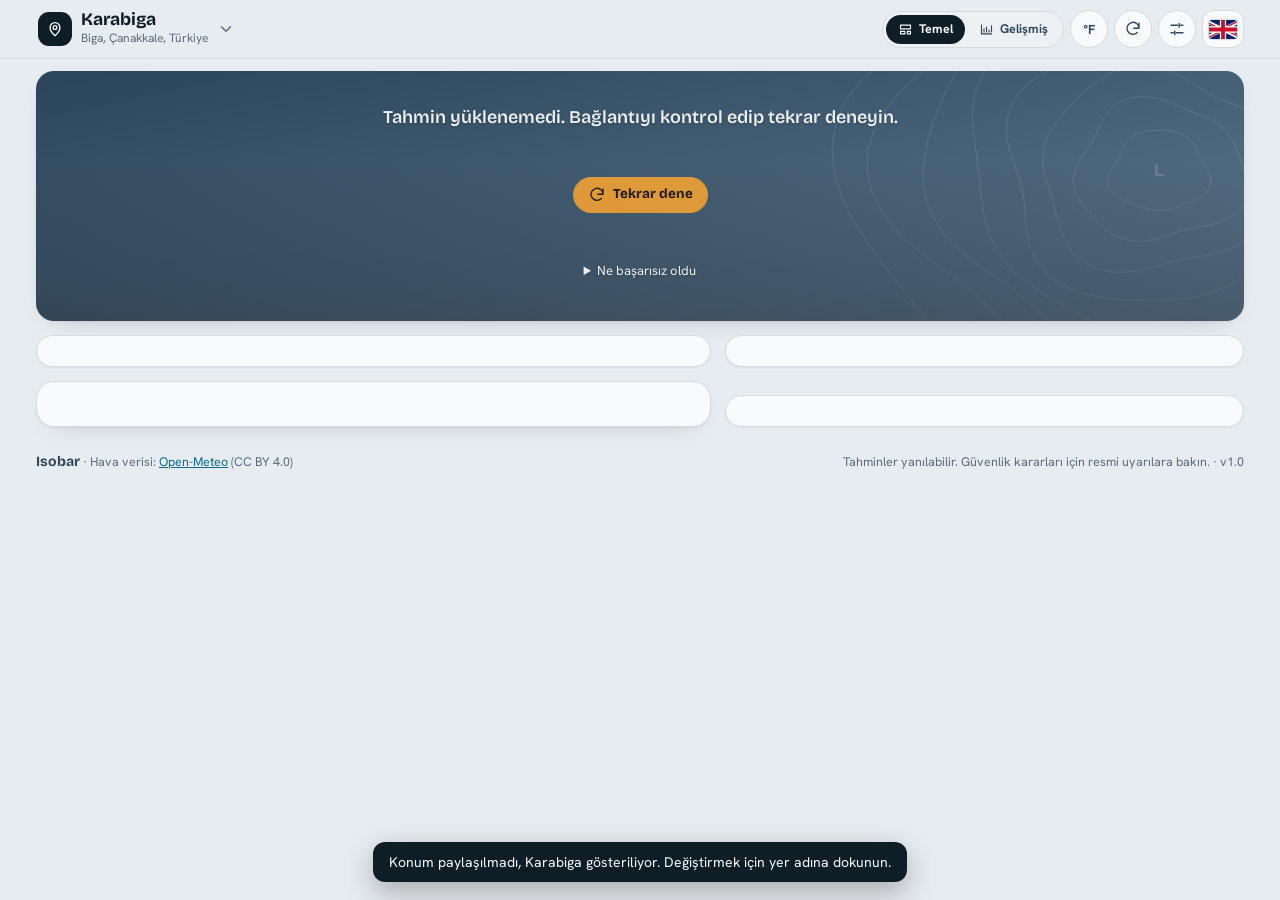
==== commit 051998e0: "Open cards full screen from a corner button Charts, tables, the map and the 3-hourly views get a but" ====
--- a/index.html
+++ b/index.html
@@ -185,7 +185,23 @@
 #daily{flex:1 1 auto;display:flex;flex-direction:column}
 #activities{flex:1 1 auto;display:flex;flex-direction:column}
 @media (min-width:980px){.basic-grid{grid-template-columns:minmax(0,1.3fr) minmax(0,1fr)}}
-.card{background:var(--surface);border:1px solid var(--line);border-radius:var(--radius);padding:14px 16px 16px;min-width:0;box-shadow:var(--shadow)}
+.card{background:var(--surface);border:1px solid var(--line);border-radius:var(--radius);padding:14px 16px 16px;min-width:0;box-shadow:var(--shadow);position:relative}
+/* full-screen cards */
+.fs-btn{position:absolute;top:-11px;right:-11px;z-index:6;width:28px;height:28px;padding:0;display:grid;place-items:center;border-radius:50%;border:1px solid var(--line-2);background:var(--surface);color:var(--text-2);box-shadow:0 2px 6px rgba(0,0,0,.14);cursor:pointer;opacity:0;transform:scale(.8);transition:opacity .15s ease,transform .15s ease}
+.fs-btn svg.i{width:15px;height:15px}
+.fs-btn:hover{color:var(--text);border-color:var(--text-2)}
+.fs-btn:focus-visible{opacity:1;transform:none}
+@media (hover:hover){.card:hover>.fs-btn{opacity:1;transform:none}}
+@media (hover:none){.fs-btn{opacity:.8;transform:none;width:26px;height:26px;top:-9px;right:-9px}}
+html.fs-open,html.fs-open body{overflow:hidden}
+.card.is-full{position:fixed;inset:0;z-index:85;width:auto;max-width:none;height:auto;max-height:none;margin:0;border:0;border-radius:0;box-shadow:none;overflow:auto;overscroll-behavior:contain;background:var(--surface);padding:18px max(22px,env(safe-area-inset-right,0px)) 24px max(22px,env(safe-area-inset-left,0px))}
+.card.is-full::backdrop{background:var(--bg)}
+.card.is-full>.fs-btn{position:fixed;top:12px;right:14px;width:38px;height:38px;opacity:1;transform:none;z-index:1100}
+.card.is-full>.fs-btn svg.i{width:18px;height:18px}
+.card.is-full>.card-h{padding-right:48px}
+.card.is-full .trend{min-height:300px}
+.card.is-full .ab-row{min-height:45vh;max-height:none}
+.card.is-full .dt-big{max-height:calc(100vh - 150px)}
 .card-h{display:flex;align-items:center;justify-content:space-between;gap:8px 10px;margin-bottom:12px;flex-wrap:wrap}
 .card-t{margin:0;font:700 12px/1.2 var(--font-body);letter-spacing:.09em;text-transform:uppercase;color:var(--muted);display:flex;align-items:center;gap:7px}
 .card-t svg.i{width:16px;height:16px}
@@ -371,7 +387,7 @@
 .map-box{position:relative;height:min(62vh,560px);min-height:340px;border-radius:12px;overflow:hidden;border:1px solid var(--line);background:var(--surface-2)}
 .map-el{position:absolute;inset:0}
 .map-ctrl{display:flex;flex-wrap:wrap;gap:8px;align-items:center;margin-bottom:10px}
-.map-wrap{position:relative}
+.map-wrap{position:relative;isolation:isolate} /* Leaflet panes use z-index 200-1000; keep them inside the map so sheets and menus stay above */
 .map-legend{position:absolute;left:10px;bottom:28px;z-index:500;background:var(--surface);border:1px solid var(--line-2);border-radius:12px;padding:8px 11px 7px;font-size:12px;width:250px;max-width:calc(100% - 20px);pointer-events:none;color:var(--text);box-shadow:0 6px 18px -8px rgba(0,0,0,.35)}
 .map-legend .lg-t{font:700 13px var(--font-body);color:var(--text)}
 .map-legend .lg-cap{font-size:11.5px;color:var(--muted);margin-top:1px;line-height:1.3}
@@ -524,6 +540,9 @@
 .set-grid select{width:100%}
 .set-row{display:flex;align-items:center;justify-content:space-between;gap:12px;padding:10px 0;border-bottom:1px solid var(--line);font-size:14px}
 .set-row:last-child{border-bottom:0}
+.set-range{display:inline-flex;align-items:center;gap:10px;flex:none}
+.set-range input[type=range]{width:150px;accent-color:var(--accent);cursor:pointer}
+.set-range output{min-width:42px;text-align:right;font-weight:700;font-variant-numeric:tabular-nums}
 .switch{position:relative;width:46px;height:28px;flex:none}
 .switch input{position:absolute;inset:0;opacity:0;margin:0;cursor:pointer}
 .switch span{position:absolute;inset:0;border-radius:14px;background:var(--surface-3);border:1px solid var(--line-2);transition:background .15s;pointer-events:none}
@@ -1313,6 +1332,10 @@
   actNote_backpacking: 'Looks for a dry, cool 6-hour stretch with good visibility for a long trail; with a pack on, heat and strong sun tire you sooner.',
   actNote_camping: 'Scores the best 12 hours between 18:00 and 09:00: dry, light wind, a night neither too cold nor too warm. One rainy or stormy hour halves the score.',
   scrollLeft: 'Scroll left', scrollRight: 'Scroll right',
+  fsEnter: 'Full screen', fsExit: 'Exit full screen',
+  autoGridLbl: 'Update the map area automatically', autoGridSub: 'After you zoom or pan, the heatmap loads for the new area by itself; when off, use the "Load this area" button',
+  fadeLbl: 'Heatmap transparency', fadeSub: 'How see-through the colour layer on the map is; raise it to see the base map better',
+  playSpeed: 'Map playback speed', playSpeedSub: 'How long each frame stays on screen when you press play on the map',
   stripTitle: '3-hourly forecast for {p}', stripHint: 'Click a column to show that time on the map; drag to scroll.', stripPrev: 'Earlier', stripNext: 'Later',
   actNote_stars: 'Scores clear, dry night hours; a bright moon lowers the score.', actNote_drone: 'Scores dry hours with wind under about 15–25 km/h, gusts under 25–40 km/h and good visibility.',
   footData: 'Weather data by', footFallback: 'currently from {p}', footNote: 'Forecasts can be wrong. Check official warnings for safety decisions.',
@@ -1465,6 +1488,10 @@
   actNote_backpacking: 'Uzun bir parkur için 6 saatlik kuru, serin ve görüşü iyi bir aralık arar; sırtta yükle sıcak ve güçlü güneş daha çabuk yorar.',
   actNote_camping: 'Akşam 18:00 ile sabah 09:00 arasındaki en iyi 12 saati puanlar: kuru, rüzgârı hafif, gecesi ne çok soğuk ne çok sıcak. Tek bir yağmurlu ya da fırtınalı saat puanı yarıya düşürür.',
   scrollLeft: 'Sola kaydır', scrollRight: 'Sağa kaydır',
+  fsEnter: 'Tam ekran', fsExit: 'Tam ekrandan çık',
+  autoGridLbl: 'Harita alanını otomatik güncelle', autoGridSub: 'Yakınlaştırıp uzaklaştırınca ya da kaydırınca ısı haritası yeni alana kendiliğinden uygulanır; kapalıyken "Bu alanı yükle" tuşu çıkar',
+  fadeLbl: 'Isı haritası saydamlığı', fadeSub: 'Haritadaki renk katmanının ne kadar saydam olacağı; altlığı daha iyi görmek için artırın',
+  playSpeed: 'Harita oynatma hızı', playSpeedSub: 'Haritada oynat tuşuna basınca her karenin ekranda kalma süresi',
   stripTitle: '{p} için 3 saatlik tahmin', stripHint: 'Bir sütuna tıklayınca harita o saate geçer; sürükleyerek kaydırabilirsiniz.', stripPrev: 'Önceki saatler', stripNext: 'Sonraki saatler',
   actNote_stars: 'Açık ve kuru gece saatlerini öne çıkarır; parlak ay puanı düşürür.', actNote_drone: 'Rüzgârı yaklaşık 15–25 km/sa, hamlesi 25–40 km/sa altında, yağışsız ve görüşü iyi saatleri öne çıkarır.',
   footData: 'Hava verisi:', footFallback: 'şu anda {p} kaynağından', footNote: 'Tahminler yanılabilir. Güvenlik kararları için resmi uyarılara bakın.',
@@ -1626,14 +1653,16 @@
 };
 
 /* ---------- settings ---------- */
-const SETTINGS_VERSION = 2;
+const SETTINGS_VERSION = 4;
 const DEFAULTS = {
   v: SETTINGS_VERSION,
   units: { temp: 'C', wind: 'kmh', precip: 'mm', pressure: 'hPa', dist: 'km', time: '24' },
   aqi: 'eu', theme: 'auto', lang: 'tr', anim: true, mode: 'basic',
   hourStep: 1, dailyView: 'daily', activity: 'running', heatmap: 'temp',
-  adv: { range: '7d', step: 1, model: 'best_match', panels: ['temp', 'precip', 'wind'], layer: 'temp', base: 'auto', particles: true, labels: true, scale: 'local', grey: false, cmpVar: 'temp' }
+  adv: { range: '7d', step: 1, model: 'best_match', panels: ['temp', 'precip', 'wind'], layer: 'temp', base: 'auto', particles: true, labels: true, scale: 'local', grey: false, cmpVar: 'temp', playMs: 1500, fade: 30, autoGrid: true }
 };
+/* time per frame when the map plays (ms), chosen in Settings */
+const PLAY_STEPS = [300, 500, 700, 1000, 1500, 2000, 3000, 4000, 5000];
 /* Default place when the user does not share a location */
 const HOME = { name: 'Karabiga', admin: 'Biga, Çanakkale', country: 'Türkiye', cc: 'TR', lat: 40.4036, lon: 27.3032, tz: 'Europe/Istanbul' };
 const UNIT_PRESETS = {
@@ -1651,6 +1680,8 @@
       if (!saved.lang || saved.lang === 'auto') s.lang = 'tr';
       s.adv.base = ({ light: 'grey', dark: 'dark', streets: 'streets', satellite: 'satellite', terrain: 'terrain' })[saved.adv && saved.adv.base] || 'auto';
     }
+    if ((saved.v || 1) < 3 && s.adv.playMs === 700) s.adv.playMs = 1500;   /* v2 → v3: playback default went from 0.7 s to 1.5 s */
+    if ((saved.v || 1) < 4 && !s.adv.fade) s.adv.fade = 30;                 /* v3 → v4: heatmap transparency default went from 0 % to 30 % */
     if (s.lang !== 'en') s.lang = 'tr';
     s.v = SETTINGS_VERSION;
     return s;
@@ -1885,6 +1916,8 @@
   pin: 'M12 21s-6.5-5.6-6.5-11a6.5 6.5 0 0 1 13 0C18.5 15.4 12 21 12 21ZM12 12.5a2.5 2.5 0 1 0 0-5 2.5 2.5 0 0 0 0 5Z',
   chev: 'M6 9l6 6 6-6',
   chevL: 'M15 6l-6 6 6 6',
+  expand: 'M4 9V4h5M20 9V4h-5M4 15v5h5M20 15v5h-5',
+  shrink: 'M9 4v5H4M15 4v5h5M9 20v-5H4M15 20v-5h5',
   chevR: 'M9 6l6 6-6 6',
   refresh: 'M20 11a8 8 0 1 0-2.3 5.7M20 4v7h-7',
   sliders: 'M4 7h9M17 7h3M15 4.5v5M4 17h3M11 17h9M9 14.5v5',
@@ -1939,6 +1972,60 @@
   adv: 'M4 19V5M4 19h16M8 16v-5M12 16V8M16 16v-3M20 16V6'
 };
 const ui = (name, cls = 'i') => `<svg class="${cls}" viewBox="0 0 24 24" aria-hidden="true" focusable="false"><path d="${UI[name] || UI.info}"/></svg>`;
+/* Full-screen cards: a corner button (shown on hover; always faintly on touch screens) opens a card on its own.
+   Uses the Fullscreen API where it exists, otherwise (iPhone) the card covers the window. A MutationObserver puts the
+   button back whenever a card re-renders its contents. */
+const FullCard = {
+  IDS: ['hourly', 'daily', 'activities', 'advNow', 'advMap', 'advMeteo', 'advAstro', 'advMarine', 'advModels', 'advAQ', 'advEns', 'advClimate', 'advTable'],
+  card: null,
+  init() {
+    const mo = new MutationObserver(list => { for (const m of list) { const c = m.target; if (c.nodeType === 1 && c.classList.contains('card') && this.IDS.includes(c.id)) this.ensure(c); } });
+    mo.observe(document.body, { childList: true, subtree: true });
+    this.IDS.forEach(id => { const c = document.getElementById(id); if (c) this.ensure(c); });
+    for (const ev of ['fullscreenchange', 'webkitfullscreenchange']) document.addEventListener(ev, () => { if (this.card && !(document.fullscreenElement || document.webkitFullscreenElement)) this.exit(true); });
+    document.addEventListener('keydown', e => { if (e.key === 'Escape' && this.card && $('#backdrop').hidden) this.exit(); });
+    window.addEventListener('resize', debounce(() => { if (this.card) this.relayout(this.card); }, 120));
+  },
+  ensure(c) {
+    const on = c.classList.contains('is-full');
+    let b = c.querySelector(':scope > .fs-btn');
+    if (!b) { c.insertAdjacentHTML('beforeend', '<button class="fs-btn" type="button" data-fs></button>'); b = c.lastElementChild; }
+    const lbl = t(on ? 'fsExit' : 'fsEnter');
+    if (b.dataset.on !== String(on) || b.title !== lbl) { b.dataset.on = String(on); b.innerHTML = ui(on ? 'shrink' : 'expand'); b.title = lbl; b.setAttribute('aria-label', lbl); }
+  },
+  toggle(c) { if (!c) return; if (this.card) { const same = this.card === c; this.exit(); if (same) return; } this.enter(c); },
+  enter(c) {
+    this.card = c; c.classList.add('is-full'); document.documentElement.classList.add('fs-open'); this.ensure(c);
+    const req = c.requestFullscreen || c.webkitRequestFullscreen;
+    if (req && (document.fullscreenEnabled || document.webkitFullscreenEnabled)) { try { const r = req.call(c); if (r && r.catch) r.catch(() => {}); } catch (e) { /* stay in the window-filling mode */ } }
+    c.scrollTop = 0; this.relayout(c);
+  },
+  exit(fromBrowser) {
+    const c = this.card; if (!c) return; this.card = null;
+    c.classList.remove('is-full'); document.documentElement.classList.remove('fs-open'); this.ensure(c);
+    if (!fromBrowser && (document.fullscreenElement || document.webkitFullscreenElement)) { const x = document.exitFullscreen || document.webkitExitFullscreen; try { const r = x.call(document); if (r && r.catch) r.catch(() => {}); } catch (e) { /* ignore */ } }
+    this.relayout(c);
+    if (c.isConnected) c.scrollIntoView({ block: 'nearest' });
+  },
+  /* charts and the map size themselves to the card */
+  relayout(c) {
+    const run = () => {
+      if (typeof Charts !== 'undefined') Charts.forEach(ch => { if (c.contains(ch.host)) ch.layout(); });
+      if (c.id === 'advMap') {
+        /* full screen: the map and its time bar fill the screen; the forecast strip and note follow below */
+        const box = c.querySelector('.map-box'), tb = c.querySelector('.timebar');
+        if (box) {
+          if (c.classList.contains('is-full')) {
+            const top = box.getBoundingClientRect().top - c.getBoundingClientRect().top + c.scrollTop;
+            box.style.height = Math.max(360, Math.round(c.clientHeight - top - (tb ? tb.offsetHeight + 14 : 0) - 18)) + 'px';
+          } else box.style.height = '';
+        }
+        if (typeof MapView !== 'undefined' && MapView.map) { MapView.map.invalidateSize(); MapView.renderTicks(); MapView.selectStrip(); }
+      }
+    };
+    requestAnimationFrame(run); setTimeout(run, 250);
+  }
+};
 /* Chip rows scroll sideways with a finger, but a mouse can't reach the hidden chips.
    Arrow buttons appear at an end while chips are hidden on that side. */
 const ChipScroll = {
@@ -3441,12 +3528,14 @@
     this.layout();
   }
   destroy() { if (this.ro) this.ro.disconnect(); }
+  ph(P) { return P.h >= 60 ? Math.round(P.h * (this.hk || 1)) : P.h; }
   update(cfg) { this.cfg = cfg; this.layout(); }
   layout() {
     const cw = this.host.clientWidth; if (!cw) return;
     const n = this.cfg.times.length, ppx = this.cfg.pxPerStep || 0;
     this.W = Math.max(cw, Math.round(n * ppx) + TC.padL + TC.padR); this.CW = cw;
-    this.H = TC.top + this.cfg.panels.reduce((s, p) => s + TC.title + p.h + TC.gap, 0) - TC.gap + TC.bottom;
+    this.hk = this.host.closest('.card.is-full') ? 1.6 : 1;   /* taller panels when the card is full screen */
+    this.H = TC.top + this.cfg.panels.reduce((s, p) => s + TC.title + this.ph(p) + TC.gap, 0) - TC.gap + TC.bottom;
     const dpr = Math.min(2, window.devicePixelRatio || 1);
     for (const [c, w] of [[this.cv, this.W], [this.over, this.W], [this.axis, cw]]) { c.width = Math.round(w * dpr); c.height = Math.round(this.H * dpr); c.style.width = w + 'px'; c.style.height = this.H + 'px'; }
     this.inner.style.width = this.W + 'px';
@@ -3465,14 +3554,14 @@
     for (let i = 0; i < n; i++) { const p = TZ.parts(T[i]); if (i === 0 || p.key !== TZ.parts(T[i - 1]).key) days.push({ i, x: X(T[i]), tt: T[i], h: p.h }); }
     let y = TC.top; this.rects = [];
     for (const P of cfg.panels) {
-      const top = y + TC.title, bot = top + P.h, ptop = top + (P.topPad || 4);
+      const top = y + TC.title, bot = top + this.ph(P), ptop = top + (P.topPad || 4);
       let lo = Infinity, hi = -Infinity;
       for (const s of P.series) { if (s.axis === 'right' || s.type === 'strip' || s.type === 'icons' || s.type === 'arrows' || s.noScale) continue; for (const arr of [s.data, s.data2, s.stackOn && s.data ? s.data.map((v, i) => (isNum(v) ? v + (s.stackOn[i] || 0) : null)) : null]) if (arr) for (const v of arr) if (isNum(v)) { if (v < lo) lo = v; if (v > hi) hi = v; } }
       if (lo === Infinity) { lo = 0; hi = 1; }
       if (P.include) for (const v of P.include) { if (v < lo) lo = v; if (v > hi) hi = v; }
       if (P.fixed) { lo = P.fixed[0]; hi = P.fixed[1]; }
       else { const pad = (hi - lo) * 0.08 || Math.abs(hi) * 0.1 || 1; if (!P.zeroBase || lo < 0) lo -= pad; hi += pad; if (P.zeroBase && lo > 0) lo = 0; }
-      const ticks = niceTicks(lo, hi, Math.max(2, Math.floor(P.h / 32)));
+      const ticks = niceTicks(lo, hi, Math.max(2, Math.floor(this.ph(P) / 32)));
       const Y = v => bot - (v - lo) / (hi - lo) * (bot - ptop);
       let Y2 = null, ticks2 = null, r2 = null;
       if (P.right) {
@@ -4258,7 +4347,7 @@
     this.ensureGrid();
     this.syncControls(); this.drawField(); this.restartParticles(); this.renderLegend(); this.updateTimebar();
   },
-  async ensureGrid(force) {
+  async ensureGrid(force, auto) {
     if (!this.map || this.gridLoading || !App.loc) return;
     const key = App.data.lat.toFixed(2) + ',' + App.data.lon.toFixed(2);
     if (!force && this.grid && this.gridKey === key && Date.now() - this.grid.at < 90 * 60e3) return;
@@ -4268,17 +4357,42 @@
     if (n - s > 28) { n = clamp(c.lat + 14, -84, 84); s = clamp(c.lat - 14, -84, 84); }
     const size = this.map.getSize(), aspect = size.x / Math.max(1, size.y);
     const nx = clamp(Math.round(Math.sqrt(96 * aspect)), 6, 14), ny = clamp(Math.round(96 / nx), 6, 12);
+    clearTimeout(this.autoTimer);
+    const keepT = this.grid && this.gridKey === key ? this.grid.times[clamp(this.tIdx, 0, this.grid.times.length - 1)] : null;
     this.gridLoading = true; this.msg(t('mapGridLoading')); this.updateTimebar();
-    try { this.grid = await getGrid({ n, s, w, e }, nx, ny); this.gridKey = key; this.gridErr = null; this.msg(''); this.setTimeToNow(); this._frame = null; }
-    catch (err) { this.gridErr = err.message; this.msg(t('mapGridFail', { e: err.message })); }
-    finally { this.gridLoading = false; const u = $('#mapUpd'); if (u) u.hidden = true; this.drawField(); this.restartParticles(); this.renderLegend(); this.updateTimebar(); }
-  },
-  checkCoverage() {
-    const u = $('#mapUpd'); if (!u || !this.grid || !this.map) return;
+    let failed = false;
+    try {
+      this.grid = await getGrid({ n, s, w, e }, nx, ny); this.gridKey = key; this.gridErr = null; this.msg(''); this._frame = null;
+      const i = keepT == null ? -1 : this.grid.times.indexOf(keepT);   /* a new area keeps the time on screen */
+      if (i >= 0) this.tIdx = i; else this.setTimeToNow();
+    }
+    catch (err) { failed = true; this.gridErr = err.message; this.msg(t('mapGridFail', { e: err.message })); if (auto) this.autoPause = Date.now() + 60e3; }
+    finally { this.gridLoading = false; const u = $('#mapUpd'); if (u) u.hidden = true; this.drawField(); this.restartParticles(); this.renderLegend(); this.updateTimebar(); this.checkCoverage(); }
+  },
+  /* the grid no longer fits the view: less than 3/4 of the view covered, or zoomed far into it */
+  needsGrid() {
+    if (!this.grid || !this.map) return false;
     const b = this.map.getBounds(), g = this.grid;
     const ow = Math.max(0, Math.min(b.getEast(), g.e) - Math.max(b.getWest(), g.w)), oh = Math.max(0, Math.min(b.getNorth(), g.n) - Math.max(b.getSouth(), g.s));
     const vw = b.getEast() - b.getWest(), vh = b.getNorth() - b.getSouth(), cover = (ow * oh) / Math.max(1e-6, vw * vh);
-    u.hidden = !(cover < 0.75 || vw / (g.e - g.w) < 0.3);
+    return cover < 0.75 || vw / (g.e - g.w) < 0.3;
+  },
+  /* Each grid is ~100 points, which Open-Meteo's free API counts as ~100 calls (limits: 600 a minute, 5,000 an hour).
+     So automatic loads wait until the map is still, keep 20 s apart, stop after 20 an hour, and pause a minute after
+     a failure; in those cases the "Load this area" button appears instead. */
+  checkCoverage() {
+    const u = $('#mapUpd'); if (!u || !this.grid || !this.map) return;
+    clearTimeout(this.autoTimer);
+    if (!this.needsGrid()) { u.hidden = true; return; }
+    const now = Date.now(); this.autoLog = (this.autoLog || []).filter(x => now - x < 3600e3);
+    const can = S.adv.autoGrid !== false && !this.gridErr && now >= (this.autoPause || 0) && this.autoLog.length < 20;
+    if (!can) { u.hidden = false; return; }
+    const wait = Math.max(900, (this.autoLog[this.autoLog.length - 1] || 0) + 20e3 - now);
+    u.hidden = wait <= 2000;   /* a longer wait: offer the button too, so it can load right away */
+    this.autoTimer = setTimeout(() => {
+      if (!this.needsGrid() || this.gridLoading || S.adv.autoGrid === false) return;
+      this.autoLog.push(Date.now()); this.ensureGrid(true, true);
+    }, wait);
   },
   setTimeToNow() { const g = this.grid; if (!g) return; const now = Date.now(); let bi = 0, bd = Infinity; g.times.forEach((tt, i) => { const d = Math.abs(tt - now); if (d < bd) { bd = d; bi = i; } }); this.tIdx = bi; },
   fieldValues(layer, it) {
@@ -4327,7 +4441,7 @@
     const W = Math.ceil(size.x / step), H = Math.ceil(size.y / step), lons = new Float64Array(W), lats = new Float64Array(H);
     for (let x = 0; x < W; x++) lons[x] = map.containerPointToLatLng([x * step + step / 2, 0]).lng;
     for (let y = 0; y < H; y++) lats[y] = map.containerPointToLatLng([0, y * step + step / 2]).lat;
-    const vals = fr.vals, a = this.fieldAlpha();
+    const vals = fr.vals, a = this.fieldAlpha(), fade = 1 - clamp(+S.adv.fade || 0, 0, 90) / 100; /* transparency chosen in Settings */
     const img = ctx.createImageData(W, H), data = img.data;
     for (let y = 0; y < H; y++) {
       let fy = (g.n - lats[y]) / (g.n - g.s) * (g.ny - 1); if (fy < -0.6 || fy > g.ny - 0.4) continue; fy = clamp(fy, 0, g.ny - 1);
@@ -4336,7 +4450,7 @@
         let fx = (lo - g.w) / (g.e - g.w) * (g.nx - 1); if (fx < -0.6 || fx > g.nx - 0.4) continue; fx = clamp(fx, 0, g.nx - 1);
         const v = bicubic(vals, 0, g.nx, g.ny, fx, fy); if (v !== v) continue;
         const col = this.colorFor(layer, v, fr.rng, a); if (!col) continue;
-        const k = (y * W + x) * 4; data[k] = col[0]; data[k + 1] = col[1]; data[k + 2] = col[2]; data[k + 3] = col[3] * 255;
+        const k = (y * W + x) * 4; data[k] = col[0]; data[k + 1] = col[1]; data[k + 2] = col[2]; data[k + 3] = col[3] * 255 * fade;
       }
     }
     const off = this._off || (this._off = document.createElement('canvas')); off.width = W; off.height = H; off.getContext('2d').putImageData(img, 0, 0);
@@ -4517,7 +4631,7 @@
     const box = $('#mapStrip'), sc = $('#mapStripScroll'); if (!box || !sc) return;
     const g = this.grid, o = App.data, k = S.adv.layer, show = !!(g && o && o.h && k !== 'radar' && k !== 'sat');
     box.hidden = !show; if (!show) return;
-    const key = [g.at, g.times.length, o.lat, o.lon, o.h.t.length, o.h.t[0], LANG, JSON.stringify(S.units)].join('|');
+    const key = [g.times[0], g.times.length, o.lat, o.lon, o.h.t.length, o.h.t[0], LANG, JSON.stringify(S.units)].join('|');
     if (key !== this.stripKey) { this.stripKey = key; this.buildStrip(); this.stripPlaced = false; }
     if (box.offsetParent !== null) this.selectStrip();
   },
@@ -4616,8 +4730,7 @@
   startPlay() {
     const r = $('#mapTime'); if (!r || r.disabled) return;
     this.playing = true; $('#mapPlay').innerHTML = ui('pause');
-    const radar = S.adv.layer === 'radar';
-    this.playTimer = setInterval(() => { const max = +r.max; let v = +r.value + 1; if (v > max) v = 0; r.value = v; this.onTime(v); }, radar ? 1300 : 700);
+    this.playTimer = setInterval(() => { const max = +r.max; let v = +r.value + 1; if (v > max) v = 0; r.value = v; this.onTime(v); }, clamp(+S.adv.playMs || 1500, 150, 5000));
   },
   stopPlay() { this.playing = false; clearInterval(this.playTimer); const b = $('#mapPlay'); if (b) b.innerHTML = ui('play', 'i fill'); },
   /* ---- legend: what the colours mean, the range on screen and the value under the cursor ---- */
@@ -4931,6 +5044,9 @@
     <div class="set-row"><span>${esc(t('theme'))}</span><div class="seg" role="group">${['auto', 'light', 'dark'].map(x => `<button type="button" data-theme-set="${x}" aria-pressed="${S.theme === x}">${esc(t('theme_' + x))}</button>`).join('')}</div></div>
     <div class="set-row"><label for="sAqi">${esc(t('aqiStd'))}</label>${sel('sAqi', S.aqi, [['eu', t('aqiEu')], ['us', t('aqiUs')]])}</div>
     <div class="set-row"><label for="sAnim">${esc(t('animations'))}</label><span class="switch"><input type="checkbox" id="sAnim"${S.anim ? ' checked' : ''}><span></span></span></div>
+    <div class="set-row"><label for="sFade">${esc(t('fadeLbl'))}<br><small class="muted">${esc(t('fadeSub'))}</small></label><span class="set-range"><input type="range" id="sFade" min="0" max="90" step="10" value="${clamp(+S.adv.fade || 0, 0, 90)}"><output id="sFadeV" for="sFade">${esc(fmtPct(clamp(+S.adv.fade || 0, 0, 90)))}</output></span></div>
+    <div class="set-row"><label for="sAutoGrid">${esc(t('autoGridLbl'))}<br><small class="muted">${esc(t('autoGridSub'))}</small></label><span class="switch"><input type="checkbox" id="sAutoGrid"${S.adv.autoGrid !== false ? ' checked' : ''}><span></span></span></div>
+    <div class="set-row"><label for="sPlay">${esc(t('playSpeed'))}<br><small class="muted">${esc(t('playSpeedSub'))}</small></label>${sel('sPlay', String(S.adv.playMs), PLAY_STEPS.map(ms => [String(ms), fmtN(ms / 1000, ms % 1000 ? 1 : 0) + ' ' + t('secShort')]))}</div>
     <h3 class="sec-t">${esc(t('data'))}</h3>
     <div class="set-row"><label for="sModel">${esc(t('model'))}</label>${sel('sModel', S.adv.model, MODELS.map(([id]) => [id, modelLabel(id)]))}</div>
     <div class="set-row"><span>${esc(t('clearData'))}<br><small class="muted">${esc(t('clearDataSub'))}</small></span><button class="btn small" type="button" data-act="clearcache">${ui('trash')}${esc(t('clear'))}</button></div>
@@ -5004,12 +5120,13 @@
     if (el.id === 'mapPlay') return MapView.togglePlay();
     if (el.id === 'mapPrev') return MapView.stepTime(-1);
     if (el.id === 'mapNext') return MapView.stepTime(1);
-    if (el.id === 'mapUpd') return MapView.ensureGrid(true);
+    if (el.id === 'mapUpd') { MapView.gridErr = null; MapView.autoPause = 0; return MapView.ensureGrid(true); }
     if (el.id === 'mapRecenter') return MapView.recenter();
     if (d.close !== undefined) return closeSheets();
     if (d.mode) return setMode(d.mode);
     if (d.hstep) { S.hourStep = +d.hstep; saveSettings(); return renderHourly(); }
     if (d.dv) { S.dailyView = d.dv; saveSettings(); return renderDaily(); }
+    if (d.fs !== undefined) return FullCard.toggle(el.closest('.card'));
     if (d.chips) return ChipScroll.step(el);
     if (d.strip) return MapView.stripPage(+d.strip);
     if (d.actId) { S.activity = d.actId; saveSettings(); return renderActivities(); }
@@ -5041,12 +5158,18 @@
     const unitMap = { uTemp: 'temp', uWind: 'wind', uPrecip: 'precip', uPress: 'pressure', uDist: 'dist', uTime: 'time' };
     if (unitMap[el.id]) { S.units[unitMap[el.id]] = v; onUnitsChanged(); $$('[data-preset]').forEach(b => b.setAttribute('aria-pressed', String(presetOn(b.dataset.preset)))); return; }
     if (el.id === 'sAqi') { S.aqi = v; saveSettings(); return renderAll(); }
+    if (el.id === 'sAutoGrid') { S.adv.autoGrid = el.checked; saveSettings(); MapView.gridErr = null; MapView.autoPause = 0; return MapView.checkCoverage(); }
+    if (el.id === 'sFade') { S.adv.fade = +v; saveSettings(); return MapView.drawField(); }
+    if (el.id === 'sPlay') { S.adv.playMs = +v; saveSettings(); if (MapView.playing) { MapView.stopPlay(); MapView.startPlay(); } return; }
     if (el.id === 'sAnim') { S.anim = el.checked; saveSettings(); applyTheme(); renderAll(); HeroFX.loop(); return MapView.restartParticles(); }
     if (el.id === 'sModel' || el.id === 'advModel') { S.adv.model = v; saveSettings(); const c = Cache.get(App.loc, v); if (c) { App.data = c; renderAll(); } return refresh(); }
     if (el.id === 'mapBase') { S.adv.base = v; saveSettings(); return MapView.setBase(); }
     if (el.id === 'cmpVar') { S.adv.cmpVar = v; saveSettings(); return renderModels(); }
   });
-  document.addEventListener('input', e => { if (e.target.id === 'mapTime') MapView.onTime(+e.target.value); });
+  document.addEventListener('input', e => {
+    if (e.target.id === 'mapTime') MapView.onTime(+e.target.value);
+    if (e.target.id === 'sFade') { S.adv.fade = +e.target.value; const o = $('#sFadeV'); if (o) o.textContent = fmtPct(S.adv.fade); MapView.drawField(); }
+  });
   document.addEventListener('toggle', e => {
     const dd = e.target; if (!dd.classList || !dd.classList.contains('dd') || !dd.open) return;
     const box = dd.querySelector('.d-exp'); if (box && !box.dataset.done && App.data) { box.innerHTML = dayDetail(App.data, +dd.dataset.day); box.dataset.done = '1'; }
@@ -5083,7 +5206,7 @@
 function init() {
   applyLang(); applyTheme(); setStaticTexts();
   $('#heroIso').innerHTML = isobarSvg();
-  HeroFX.init(); makeTouchIcon(); bindEvents();
+  HeroFX.init(); makeTouchIcon(); bindEvents(); FullCard.init();
   const fromHash = parseHash(), last = Store.get('lastLoc', null);
   Net.listeners.add(debounce(() => { if (App.mode === 'advanced' && App.data && $('#advSources')) renderSources(); }, 600));
   if (fromHash) {
